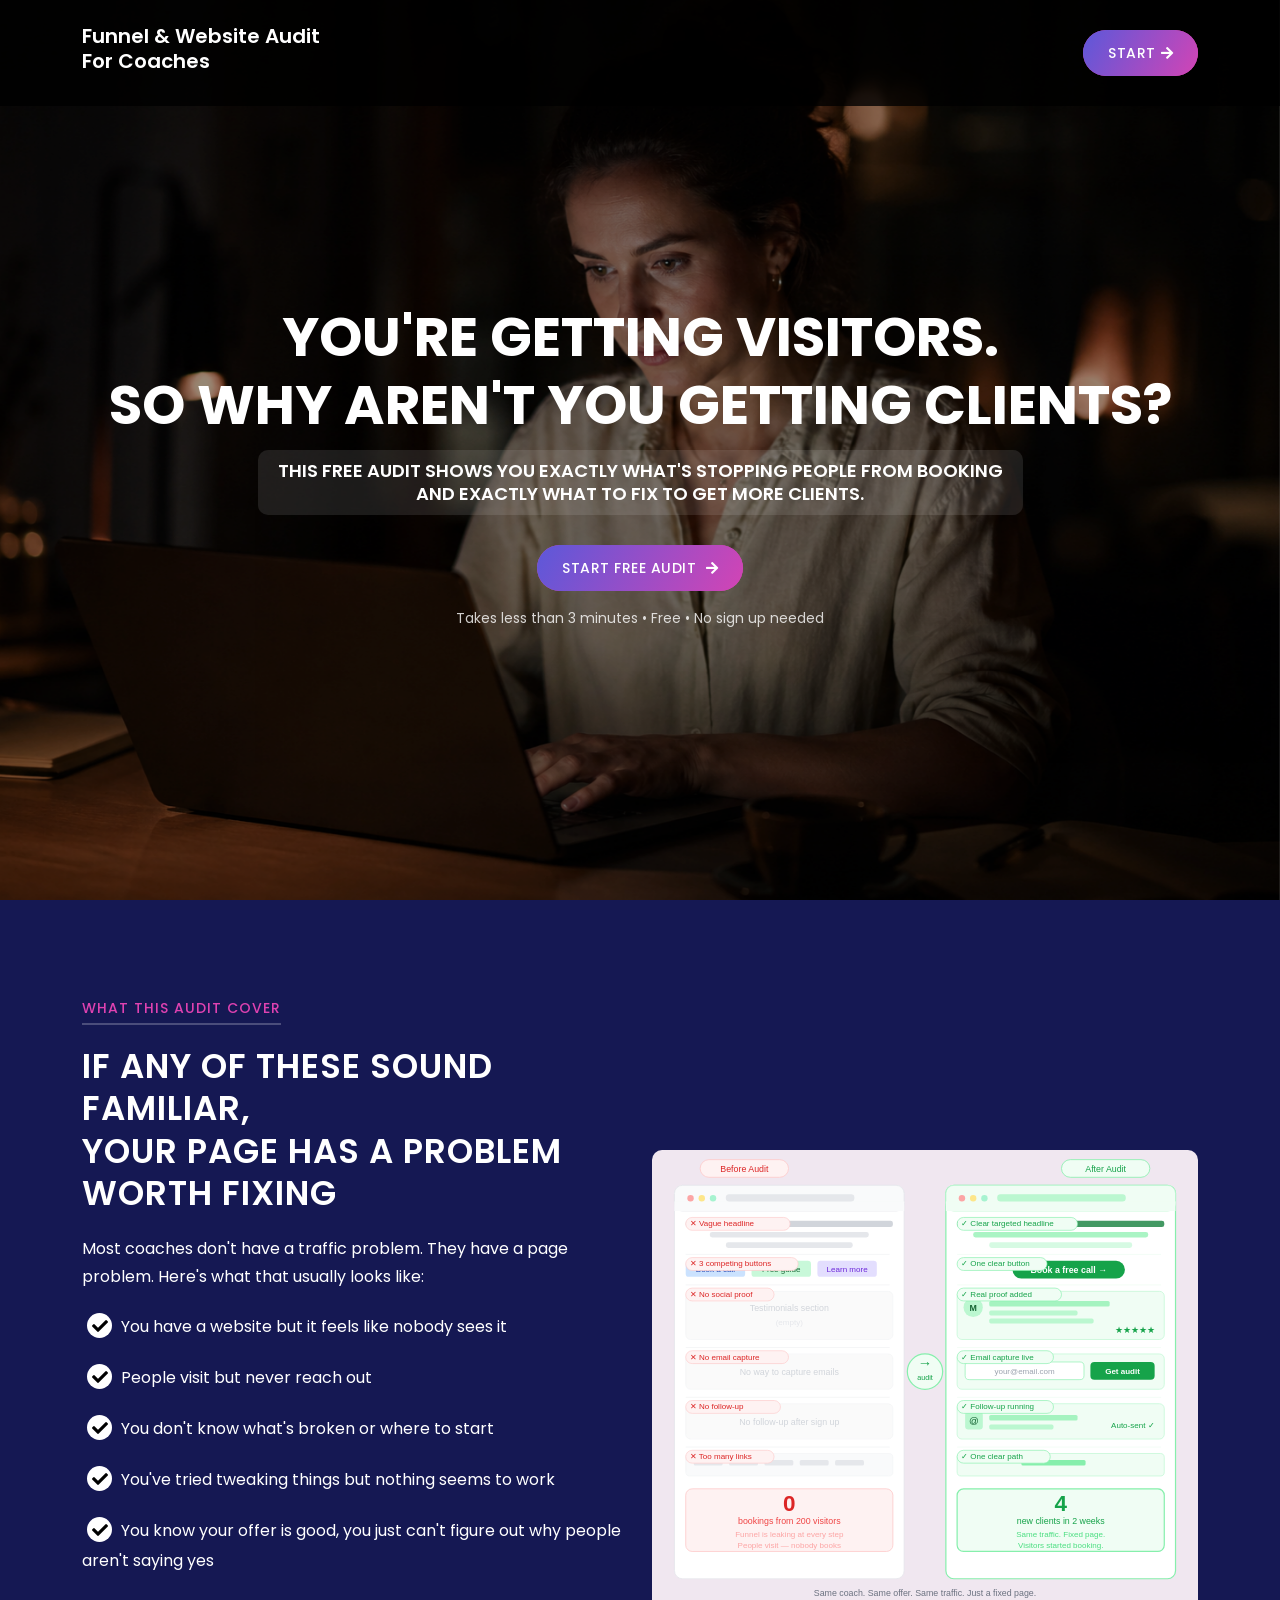
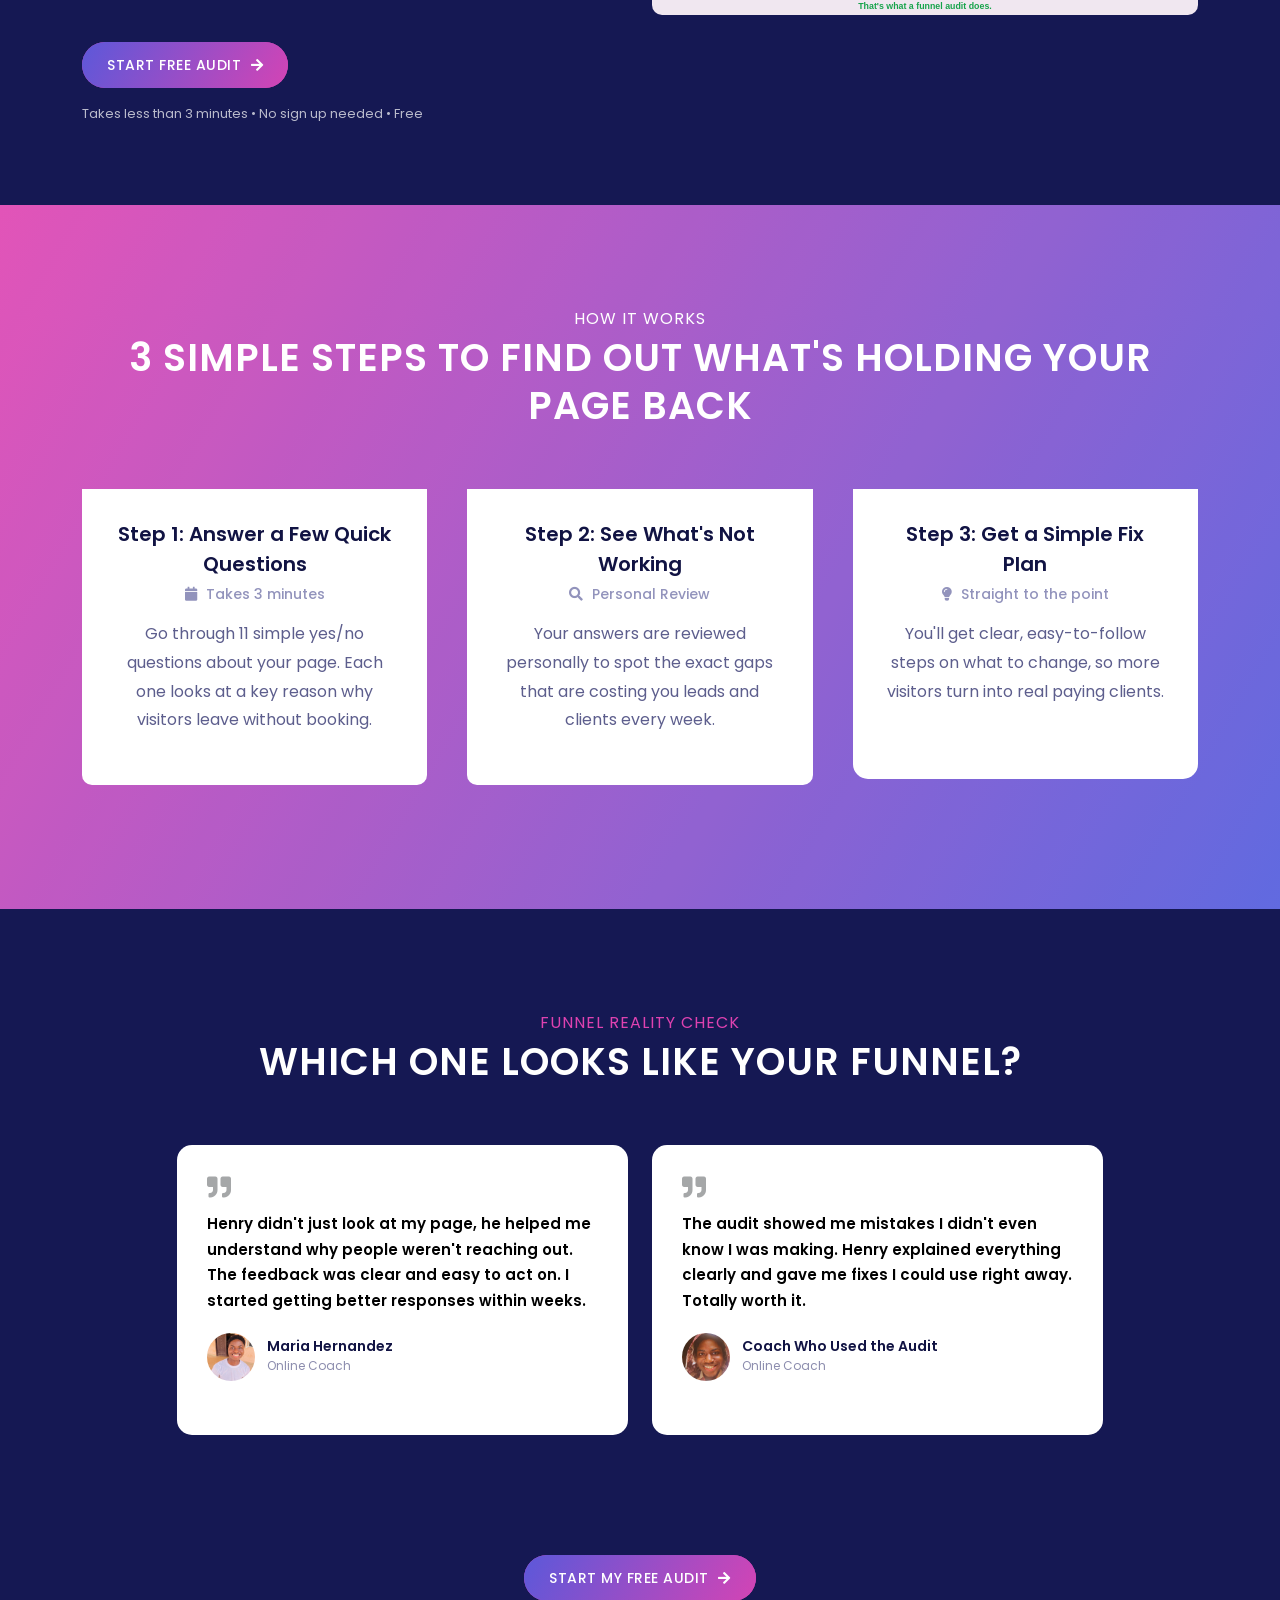
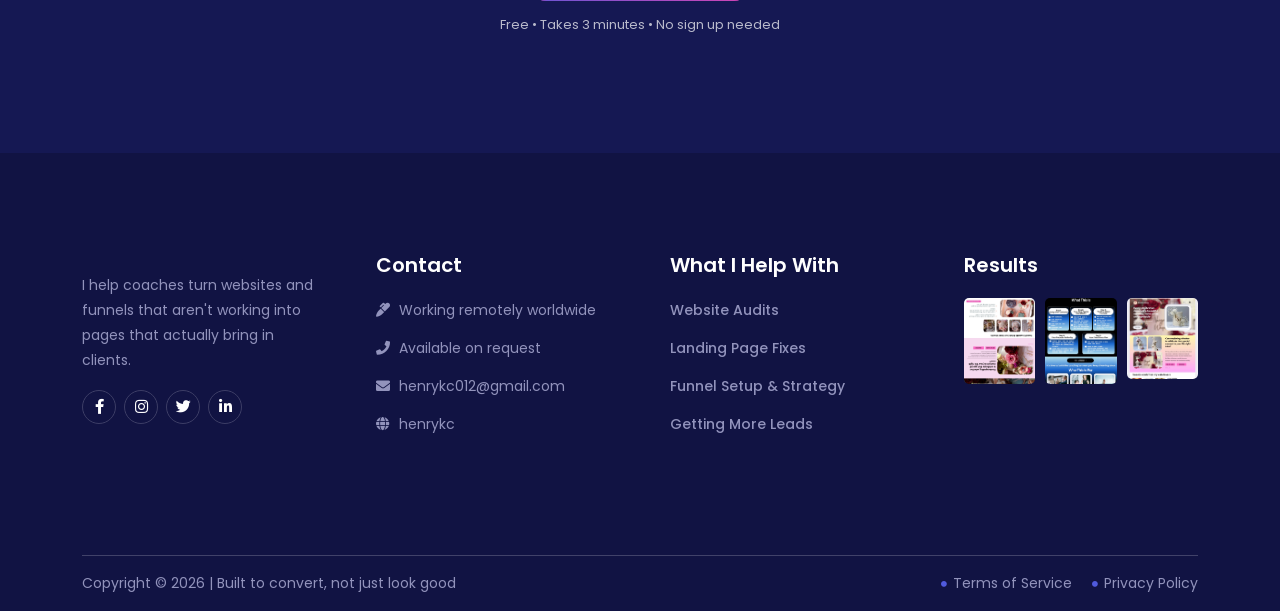
==== index.html @ b92b4133 "first commit" ====
<html>
  <head>
    <script>
      (function (w, i, g) {
        w[g] = w[g] || [];
        if (typeof w[g].push == "function") w[g].push(i);
      })(window, "G-SEKJ4E9T4H", "google_tags_first_party");
    </script>
    <script async="" src="/s9cc/"></script>
    <script>
      window.dataLayer = window.dataLayer || [];
      function gtag() {
        dataLayer.push(arguments);
      }
      gtag("js", new Date());
      gtag("set", "developer_id.dYzg1YT", true);
      gtag("config", "G-SEKJ4E9T4H");
    </script>
    <meta name="robots" content="noindex, nofollow" />
    <link rel="preconnect" href="https://fonts.googleapis.com" />
    <link rel="preconnect" href="https://fonts.gstatic.com" crossorigin="" />
    <link rel="dns-prefetch" href="https://cdnjs.cloudflare.com" />
    <meta charset="UTF-8" />
    <meta name="description" content="" />
    <meta http-equiv="X-UA-Compatible" content="IE=edge" />
    <meta
      name="viewport"
      content="width=device-width, initial-scale=1, shrink-to-fit=no"
    />

    <!-- Title -->
    <title>Funnel & Website Audit For Coaches</title>

    <!-- Favicon -->
    <link rel="icon" href="./img/core-img/favicon.png" />

    <!-- Google Fonts Preconnect -->
    <link rel="preconnect" href="https://fonts.googleapis.com" />
    <link rel="preconnect" href="https://fonts.gstatic.com" crossorigin="" />

    <!-- Stylesheet -->
    <link rel="stylesheet" href="css/fontawesome.in.css" fetchpriority="high" />
    <link rel="stylesheet" href="css/fontawesome-free/css/all.css" />
    <link rel="stylesheet" href="css/animate.css" fetchpriority="high" />
    <link rel="stylesheet" href="css/material-design-iconic-font.min.css" />
    <link rel="stylesheet" href="css/aos.css" />
    <link rel="stylesheet" href="css/swiper-bundle.min.css" />
    <link rel="stylesheet" href="css/glightbox.min.css" />
    <link rel="stylesheet" href="css/style.css" />
    <style>
      .w-circle {
        background: white;
        height: 25px;
        width: 25px;
        border-radius: 50%;
        color: black;
        margin: 5px;
        padding: 5px;
      }
    </style>

    <!-- Google tag (gtag.js) -->
    <script
      async
      src="https://www.googletagmanager.com/gtag/js?id=G-E5BC618PTQ"
    ></script>
    <script>
      window.dataLayer = window.dataLayer || [];
      function gtag() {
        dataLayer.push(arguments);
      }
      gtag("js", new Date());

      gtag("config", "G-E5BC618PTQ");
    </script>

    <style type="text/css" id="__via_marker__"></style>
  </head>

  <body
    data-aos-easing="ease-in-out"
    data-aos-duration="800"
    data-aos-delay="0"
  >
    <!-- Preloader -->
    <div
      id="preloader"
      style="transition: opacity 1s ease 0s; opacity: 0; display: none"
    >
      <div class="loader"></div>
    </div>
    <!-- /Preloader -->
    <!-- Header Area Start -->
    <header class="header-area">
      <nav class="navbar navbar-expand-lg">
        <div
          class="container d-flex justify-content-between"
          style="align-items: center"
        >
          <a class="" href="index.html">
            <h3 style="color: white; font-size: 20px">
              Funnel & Website Audit<br />
              For Coaches
            </h3>
          </a>
          <a href="audit.html" class="btn confer-btn" style="margin: 0">
            Start<i class="fas fa-arrow-right"></i
          ></a>
        </div>
      </nav>
    </header>
    <!-- Header Area End -->

    <!-- Welcome Area Start -->
    <section class="welcome-area">
      <div
        class="single-welcome-slide bg-img bg-overlay jarallax"
        style="background-image: url(images/new.png)"
      >
        <div class="container h-100">
          <div class="row h-100 align-items-center">
            <div class="col-12">
              <div class="welcome-text text-center">
                <h2 data-animation="fadeInUp" data-delay="300ms">
                  You're Getting Visitors.<br />So Why Aren't You Getting
                  Clients?
                </h2>

                <h6 data-animation="fadeInUp" data-delay="500ms">
                  This free audit shows you exactly what's stopping people from
                  booking
                  <br />
                  and exactly what to fix to get more clients.
                </h6>

                <div
                  class="hero-btn-group"
                  data-animation="fadeInUp"
                  data-delay="700ms"
                >
                  <a href="audit.html" class="btn confer-btn">
                    Start Free Audit <i class="fas fa-arrow-right"></i>
                  </a>
                </div>

                <p
                  style="
                    margin-top: 15px;
                    font-size: 14px;
                    opacity: 0.8;
                    color: white;
                  "
                >
                  Takes less than 3 minutes • Free • No sign up needed
                </p>
              </div>
            </div>
          </div>
        </div>
      </div>
    </section>
    <!-- Welcome Area End -->

    <!-- About Us And Countdown Area Start -->
    <section class="about-us-countdown-area section-padding-100-0" id="about">
      <div class="container">
        <div class="row align-items-center">
          <!-- About Content -->
          <div class="col-12 col-md-6 col-lg-6">
            <div class="about-content-text mb-80">
              <h6 data-aos="fade-up" data-aos-delay="300" class="aos-init">
                What This Audit Cover
              </h6>
              <h3 data-aos="fade-up" data-aos-delay="300" class="aos-init">
                If Any of These Sound Familiar,<br />Your Page Has a Problem
                Worth Fixing
              </h3>
              <p data-aos="fade-up" data-aos-delay="300" class="aos-init">
                Most coaches don't have a traffic problem. They have a page
                problem. Here's what that usually looks like:
              </p>

              <div class="ticket-pricing-table-details">
                <p>
                  <i class="fas fa-check w-circle"></i> You have a website but
                  it feels like nobody sees it
                </p>
                <p>
                  <i class="fas fa-check w-circle"></i> People visit but never
                  reach out
                </p>
                <p>
                  <i class="fas fa-check w-circle"></i> You don't know what's
                  broken or where to start
                </p>
                <p>
                  <i class="fas fa-check w-circle"></i> You've tried tweaking
                  things but nothing seems to work
                </p>
                <p>
                  <i class="fas fa-check w-circle"></i> You know your offer is
                  good, you just can't figure out why people aren't saying yes
                </p>
              </div>
              <a
                href="audit.html"
                class="btn confer-btn mt-50 aos-init"
                data-aos="fade-up"
                data-aos-delay="300"
                >Start Free Audit <i class="fas fa-arrow-right"></i
              ></a>

              <p style="margin-top: 14px; font-size: 13px; opacity: 0.7">
                Takes less than 3 minutes &bull; No sign up needed &bull; Free
              </p>
            </div>
          </div>

          <div class="col-12 col-md-6 col-lg-6">
            <div
              style="background: rgb(240, 231, 240)"
              class="single-speaker-area b-gradient-overlay-2 aos-init"
              data-aos="fade-up"
              data-aos-delay="300"
            >
              <div class="col-12" data-aos="fade-up" data-aos-delay="400">
                <svg
                  width="100%"
                  viewBox="0 0 680 580"
                  role="img"
                  fill="none"
                  xmlns="http://www.w3.org/2000/svg"
                >
                  <title>Before vs after funnel audit results</title>
                  <desc>
                    Two clean coach website mockups side by side. Left shows a
                    broken funnel before the audit. Right shows a
                    high-converting page after the audit with green success
                    indicators.
                  </desc>
                  <defs>
                    <marker
                      id="arr"
                      viewBox="0 0 10 10"
                      refX="8"
                      refY="5"
                      markerWidth="6"
                      markerHeight="6"
                      orient="auto-start-reverse"
                    >
                      <path
                        d="M2 1L8 5L2 9"
                        fill="none"
                        stroke="context-stroke"
                        stroke-width="1.5"
                        stroke-linecap="round"
                        stroke-linejoin="round"
                      />
                    </marker>
                  </defs>
                  <!-- LABELS TOP -->
                  <rect
                    x="60"
                    y="12"
                    width="110"
                    height="22"
                    rx="11"
                    fill="#fef2f2"
                    stroke="#fecaca"
                    stroke-width="1"
                  />
                  <text
                    x="115"
                    y="27"
                    text-anchor="middle"
                    font-size="11"
                    font-weight="500"
                    font-family="sans-serif"
                    fill="#dc2626"
                  >
                    Before Audit
                  </text>
                  <rect
                    x="510"
                    y="12"
                    width="110"
                    height="22"
                    rx="11"
                    fill="#f0fdf4"
                    stroke="#86efac"
                    stroke-width="1"
                  />
                  <text
                    x="565"
                    y="27"
                    text-anchor="middle"
                    font-size="11"
                    font-weight="500"
                    font-family="sans-serif"
                    fill="#16a34a"
                  >
                    After Audit
                  </text>
                  <!-- LEFT CARD -->
                  <rect
                    x="28"
                    y="44"
                    width="286"
                    height="490"
                    rx="10"
                    fill="#ffffff"
                    stroke="#e5e7eb"
                    stroke-width="1"
                  />
                  <rect
                    x="28"
                    y="44"
                    width="286"
                    height="32"
                    rx="10"
                    fill="#f9fafb"
                    stroke="#e5e7eb"
                    stroke-width="1"
                  />
                  <rect x="28" y="64" width="286" height="12" fill="#f9fafb" />
                  <circle cx="48" cy="60" r="4" fill="#fca5a5" />
                  <circle cx="62" cy="60" r="4" fill="#fde68a" />
                  <circle cx="76" cy="60" r="4" fill="#a7f3d0" />
                  <rect
                    x="92"
                    y="55"
                    width="160"
                    height="9"
                    rx="4"
                    fill="#e5e7eb"
                  />
                  <!-- problem 1: vague headline -->
                  <rect
                    x="42"
                    y="88"
                    width="258"
                    height="8"
                    rx="3"
                    fill="#d1d5db"
                  />
                  <rect
                    x="72"
                    y="102"
                    width="198"
                    height="7"
                    rx="3"
                    fill="#e5e7eb"
                  />
                  <rect
                    x="92"
                    y="115"
                    width="158"
                    height="7"
                    rx="3"
                    fill="#e5e7eb"
                  />
                  <rect
                    x="42"
                    y="84"
                    width="130"
                    height="16"
                    rx="8"
                    fill="#fef2f2"
                    stroke="#fecaca"
                    stroke-width="0.8"
                  />
                  <text
                    x="47"
                    y="95"
                    font-size="10"
                    font-family="sans-serif"
                    fill="#dc2626"
                  >
                    &#10005; Vague headline
                  </text>
                  <line
                    x1="42"
                    y1="130"
                    x2="296"
                    y2="130"
                    stroke="#f3f4f6"
                    stroke-width="1"
                  />
                  <!-- problem 2: 3 CTAs -->
                  <rect
                    x="42"
                    y="138"
                    width="74"
                    height="20"
                    rx="4"
                    fill="#bfdbfe"
                    opacity="0.8"
                  />
                  <rect
                    x="124"
                    y="138"
                    width="74"
                    height="20"
                    rx="4"
                    fill="#bbf7d0"
                    opacity="0.8"
                  />
                  <rect
                    x="206"
                    y="138"
                    width="74"
                    height="20"
                    rx="4"
                    fill="#ddd6fe"
                    opacity="0.8"
                  />
                  <text
                    x="79"
                    y="152"
                    text-anchor="middle"
                    font-size="10"
                    font-family="sans-serif"
                    fill="#1e40af"
                  >
                    Book a call
                  </text>
                  <text
                    x="161"
                    y="152"
                    text-anchor="middle"
                    font-size="10"
                    font-family="sans-serif"
                    fill="#166534"
                  >
                    Free guide
                  </text>
                  <text
                    x="243"
                    y="152"
                    text-anchor="middle"
                    font-size="10"
                    font-family="sans-serif"
                    fill="#6d28d9"
                  >
                    Learn more
                  </text>
                  <rect
                    x="42"
                    y="134"
                    width="140"
                    height="16"
                    rx="8"
                    fill="#fef2f2"
                    stroke="#fecaca"
                    stroke-width="0.8"
                  />
                  <text
                    x="47"
                    y="145"
                    font-size="10"
                    font-family="sans-serif"
                    fill="#dc2626"
                  >
                    &#10005; 3 competing buttons
                  </text>
                  <line
                    x1="42"
                    y1="168"
                    x2="296"
                    y2="168"
                    stroke="#f3f4f6"
                    stroke-width="1"
                  />
                  <!-- problem 3: no proof -->
                  <rect
                    x="42"
                    y="176"
                    width="258"
                    height="60"
                    rx="6"
                    fill="#fafafa"
                    stroke="#f3f4f6"
                    stroke-width="0.8"
                  />
                  <text
                    x="171"
                    y="200"
                    text-anchor="middle"
                    font-size="11"
                    font-family="sans-serif"
                    fill="#d1d5db"
                  >
                    Testimonials section
                  </text>
                  <text
                    x="171"
                    y="218"
                    text-anchor="middle"
                    font-size="10"
                    font-family="sans-serif"
                    fill="#e5e7eb"
                  >
                    (empty)
                  </text>
                  <rect
                    x="42"
                    y="172"
                    width="110"
                    height="16"
                    rx="8"
                    fill="#fef2f2"
                    stroke="#fecaca"
                    stroke-width="0.8"
                  />
                  <text
                    x="47"
                    y="183"
                    font-size="10"
                    font-family="sans-serif"
                    fill="#dc2626"
                  >
                    &#10005; No social proof
                  </text>
                  <line
                    x1="42"
                    y1="246"
                    x2="296"
                    y2="246"
                    stroke="#f3f4f6"
                    stroke-width="1"
                  />
                  <!-- problem 4: no email -->
                  <rect
                    x="42"
                    y="254"
                    width="258"
                    height="44"
                    rx="6"
                    fill="#fafafa"
                    stroke="#f3f4f6"
                    stroke-width="0.8"
                  />
                  <text
                    x="171"
                    y="280"
                    text-anchor="middle"
                    font-size="11"
                    font-family="sans-serif"
                    fill="#d1d5db"
                  >
                    No way to capture emails
                  </text>
                  <rect
                    x="42"
                    y="250"
                    width="128"
                    height="16"
                    rx="8"
                    fill="#fef2f2"
                    stroke="#fecaca"
                    stroke-width="0.8"
                  />
                  <text
                    x="47"
                    y="261"
                    font-size="10"
                    font-family="sans-serif"
                    fill="#dc2626"
                  >
                    &#10005; No email capture
                  </text>
                  <line
                    x1="42"
                    y1="308"
                    x2="296"
                    y2="308"
                    stroke="#f3f4f6"
                    stroke-width="1"
                  />
                  <!-- problem 5: no follow-up -->
                  <rect
                    x="42"
                    y="316"
                    width="258"
                    height="44"
                    rx="6"
                    fill="#fafafa"
                    stroke="#f3f4f6"
                    stroke-width="0.8"
                  />
                  <text
                    x="171"
                    y="342"
                    text-anchor="middle"
                    font-size="11"
                    font-family="sans-serif"
                    fill="#d1d5db"
                  >
                    No follow-up after sign up
                  </text>
                  <rect
                    x="42"
                    y="312"
                    width="118"
                    height="16"
                    rx="8"
                    fill="#fef2f2"
                    stroke="#fecaca"
                    stroke-width="0.8"
                  />
                  <text
                    x="47"
                    y="323"
                    font-size="10"
                    font-family="sans-serif"
                    fill="#dc2626"
                  >
                    &#10005; No follow-up
                  </text>
                  <line
                    x1="42"
                    y1="370"
                    x2="296"
                    y2="370"
                    stroke="#f3f4f6"
                    stroke-width="1"
                  />
                  <!-- problem 6: distractions -->
                  <rect
                    x="42"
                    y="378"
                    width="258"
                    height="28"
                    rx="5"
                    fill="#f9fafb"
                    stroke="#f3f4f6"
                    stroke-width="0.8"
                  />
                  <rect
                    x="52"
                    y="386"
                    width="36"
                    height="7"
                    rx="2"
                    fill="#e5e7eb"
                  />
                  <rect
                    x="96"
                    y="386"
                    width="36"
                    height="7"
                    rx="2"
                    fill="#e5e7eb"
                  />
                  <rect
                    x="140"
                    y="386"
                    width="36"
                    height="7"
                    rx="2"
                    fill="#e5e7eb"
                  />
                  <rect
                    x="184"
                    y="386"
                    width="36"
                    height="7"
                    rx="2"
                    fill="#e5e7eb"
                  />
                  <rect
                    x="228"
                    y="386"
                    width="36"
                    height="7"
                    rx="2"
                    fill="#e5e7eb"
                  />
                  <rect
                    x="42"
                    y="374"
                    width="110"
                    height="16"
                    rx="8"
                    fill="#fef2f2"
                    stroke="#fecaca"
                    stroke-width="0.8"
                  />
                  <text
                    x="47"
                    y="385"
                    font-size="10"
                    font-family="sans-serif"
                    fill="#dc2626"
                  >
                    &#10005; Too many links
                  </text>
                  <!-- result stat left -->
                  <rect
                    x="42"
                    y="422"
                    width="258"
                    height="78"
                    rx="8"
                    fill="#fef2f2"
                    stroke="#fecaca"
                    stroke-width="1"
                  />
                  <text
                    x="171"
                    y="450"
                    text-anchor="middle"
                    font-size="28"
                    font-weight="700"
                    font-family="sans-serif"
                    fill="#dc2626"
                  >
                    0
                  </text>
                  <text
                    x="171"
                    y="466"
                    text-anchor="middle"
                    font-size="11"
                    font-family="sans-serif"
                    fill="#ef4444"
                  >
                    bookings from 200 visitors
                  </text>
                  <text
                    x="171"
                    y="482"
                    text-anchor="middle"
                    font-size="10"
                    font-family="sans-serif"
                    fill="#fca5a5"
                  >
                    Funnel is leaking at every step
                  </text>
                  <text
                    x="171"
                    y="496"
                    text-anchor="middle"
                    font-size="10"
                    font-family="sans-serif"
                    fill="#fca5a5"
                  >
                    People visit — nobody books
                  </text>
                  <!-- ARROW MIDDLE -->
                  <rect
                    x="318"
                    y="254"
                    width="44"
                    height="44"
                    rx="22"
                    fill="#f0fdf4"
                    stroke="#86efac"
                    stroke-width="1.5"
                  />
                  <text
                    x="340"
                    y="272"
                    text-anchor="middle"
                    font-size="18"
                    font-family="sans-serif"
                    fill="#16a34a"
                  >
                    &#8594;
                  </text>
                  <text
                    x="340"
                    y="287"
                    text-anchor="middle"
                    font-size="9"
                    font-family="sans-serif"
                    fill="#16a34a"
                  >
                    audit
                  </text>
                  <!-- RIGHT CARD -->
                  <rect
                    x="366"
                    y="44"
                    width="286"
                    height="490"
                    rx="10"
                    fill="#ffffff"
                    stroke="#86efac"
                    stroke-width="1.5"
                  />
                  <rect
                    x="366"
                    y="44"
                    width="286"
                    height="32"
                    rx="10"
                    fill="#f0fdf4"
                    stroke="#bbf7d0"
                    stroke-width="1"
                  />
                  <rect x="366" y="64" width="286" height="12" fill="#f0fdf4" />
                  <circle cx="386" cy="60" r="4" fill="#fca5a5" />
                  <circle cx="400" cy="60" r="4" fill="#fde68a" />
                  <circle cx="414" cy="60" r="4" fill="#a7f3d0" />
                  <rect
                    x="430"
                    y="55"
                    width="160"
                    height="9"
                    rx="4"
                    fill="#bbf7d0"
                  />
                  <!-- fix 1: clear headline -->
                  <rect
                    x="380"
                    y="88"
                    width="258"
                    height="8"
                    rx="3"
                    fill="#15803d"
                    opacity="0.8"
                  />
                  <rect
                    x="400"
                    y="102"
                    width="218"
                    height="7"
                    rx="3"
                    fill="#86efac"
                    opacity="0.7"
                  />
                  <rect
                    x="420"
                    y="115"
                    width="178"
                    height="7"
                    rx="3"
                    fill="#bbf7d0"
                    opacity="0.6"
                  />
                  <rect
                    x="380"
                    y="84"
                    width="150"
                    height="16"
                    rx="8"
                    fill="#f0fdf4"
                    stroke="#86efac"
                    stroke-width="0.8"
                  />
                  <text
                    x="385"
                    y="95"
                    font-size="10"
                    font-family="sans-serif"
                    fill="#16a34a"
                  >
                    &#10003; Clear targeted headline
                  </text>
                  <line
                    x1="380"
                    y1="130"
                    x2="634"
                    y2="130"
                    stroke="#f0fdf4"
                    stroke-width="1"
                  />
                  <!-- fix 2: one CTA -->
                  <rect
                    x="449"
                    y="138"
                    width="140"
                    height="22"
                    rx="11"
                    fill="#16a34a"
                  />
                  <text
                    x="519"
                    y="153"
                    text-anchor="middle"
                    font-size="11"
                    font-weight="600"
                    font-family="sans-serif"
                    fill="#ffffff"
                  >
                    Book a free call &#8594;
                  </text>
                  <rect
                    x="380"
                    y="134"
                    width="112"
                    height="16"
                    rx="8"
                    fill="#f0fdf4"
                    stroke="#86efac"
                    stroke-width="0.8"
                  />
                  <text
                    x="385"
                    y="145"
                    font-size="10"
                    font-family="sans-serif"
                    fill="#16a34a"
                  >
                    &#10003; One clear button
                  </text>
                  <line
                    x1="380"
                    y1="168"
                    x2="634"
                    y2="168"
                    stroke="#f0fdf4"
                    stroke-width="1"
                  />
                  <!-- fix 3: testimonials -->
                  <rect
                    x="380"
                    y="176"
                    width="258"
                    height="60"
                    rx="6"
                    fill="#f0fdf4"
                    stroke="#bbf7d0"
                    stroke-width="0.8"
                  />
                  <circle cx="400" cy="196" r="12" fill="#bbf7d0" />
                  <text
                    x="400"
                    y="200"
                    text-anchor="middle"
                    font-size="11"
                    font-weight="600"
                    font-family="sans-serif"
                    fill="#166534"
                  >
                    M
                  </text>
                  <rect
                    x="420"
                    y="188"
                    width="150"
                    height="7"
                    rx="2"
                    fill="#86efac"
                    opacity="0.7"
                  />
                  <rect
                    x="420"
                    y="200"
                    width="110"
                    height="6"
                    rx="2"
                    fill="#bbf7d0"
                  />
                  <rect
                    x="420"
                    y="210"
                    width="130"
                    height="6"
                    rx="2"
                    fill="#bbf7d0"
                  />
                  <text
                    x="626"
                    y="228"
                    text-anchor="end"
                    font-size="11"
                    font-family="sans-serif"
                    fill="#16a34a"
                  >
                    &#9733;&#9733;&#9733;&#9733;&#9733;
                  </text>
                  <rect
                    x="380"
                    y="172"
                    width="130"
                    height="16"
                    rx="8"
                    fill="#f0fdf4"
                    stroke="#86efac"
                    stroke-width="0.8"
                  />
                  <text
                    x="385"
                    y="183"
                    font-size="10"
                    font-family="sans-serif"
                    fill="#16a34a"
                  >
                    &#10003; Real proof added
                  </text>
                  <line
                    x1="380"
                    y1="246"
                    x2="634"
                    y2="246"
                    stroke="#f0fdf4"
                    stroke-width="1"
                  />
                  <!-- fix 4: email capture -->
                  <rect
                    x="380"
                    y="254"
                    width="258"
                    height="44"
                    rx="6"
                    fill="#f0fdf4"
                    stroke="#bbf7d0"
                    stroke-width="0.8"
                  />
                  <rect
                    x="390"
                    y="264"
                    width="148"
                    height="22"
                    rx="5"
                    fill="#ffffff"
                    stroke="#86efac"
                    stroke-width="0.8"
                  />
                  <text
                    x="464"
                    y="279"
                    text-anchor="middle"
                    font-size="10"
                    font-family="sans-serif"
                    fill="#9ca3af"
                  >
                    your@email.com
                  </text>
                  <rect
                    x="546"
                    y="264"
                    width="80"
                    height="22"
                    rx="5"
                    fill="#16a34a"
                  />
                  <text
                    x="586"
                    y="279"
                    text-anchor="middle"
                    font-size="10"
                    font-weight="600"
                    font-family="sans-serif"
                    fill="#ffffff"
                  >
                    Get audit
                  </text>
                  <rect
                    x="380"
                    y="250"
                    width="120"
                    height="16"
                    rx="8"
                    fill="#f0fdf4"
                    stroke="#86efac"
                    stroke-width="0.8"
                  />
                  <text
                    x="385"
                    y="261"
                    font-size="10"
                    font-family="sans-serif"
                    fill="#16a34a"
                  >
                    &#10003; Email capture live
                  </text>
                  <line
                    x1="380"
                    y1="308"
                    x2="634"
                    y2="308"
                    stroke="#f0fdf4"
                    stroke-width="1"
                  />
                  <!-- fix 5: follow-up -->
                  <rect
                    x="380"
                    y="316"
                    width="258"
                    height="44"
                    rx="6"
                    fill="#f0fdf4"
                    stroke="#bbf7d0"
                    stroke-width="0.8"
                  />
                  <rect
                    x="390"
                    y="326"
                    width="22"
                    height="22"
                    rx="4"
                    fill="#bbf7d0"
                  />
                  <text
                    x="401"
                    y="341"
                    text-anchor="middle"
                    font-size="12"
                    font-family="sans-serif"
                    fill="#166534"
                  >
                    @
                  </text>
                  <rect
                    x="420"
                    y="330"
                    width="110"
                    height="7"
                    rx="2"
                    fill="#86efac"
                    opacity="0.7"
                  />
                  <rect
                    x="420"
                    y="342"
                    width="80"
                    height="6"
                    rx="2"
                    fill="#bbf7d0"
                  />
                  <text
                    x="626"
                    y="346"
                    text-anchor="end"
                    font-size="10"
                    font-family="sans-serif"
                    fill="#16a34a"
                  >
                    Auto-sent &#10003;
                  </text>
                  <rect
                    x="380"
                    y="312"
                    width="120"
                    height="16"
                    rx="8"
                    fill="#f0fdf4"
                    stroke="#86efac"
                    stroke-width="0.8"
                  />
                  <text
                    x="385"
                    y="323"
                    font-size="10"
                    font-family="sans-serif"
                    fill="#16a34a"
                  >
                    &#10003; Follow-up running
                  </text>
                  <line
                    x1="380"
                    y1="370"
                    x2="634"
                    y2="370"
                    stroke="#f0fdf4"
                    stroke-width="1"
                  />
                  <!-- fix 6: focused nav -->
                  <rect
                    x="380"
                    y="378"
                    width="258"
                    height="28"
                    rx="5"
                    fill="#f0fdf4"
                    stroke="#bbf7d0"
                    stroke-width="0.8"
                  />
                  <rect
                    x="460"
                    y="386"
                    width="80"
                    height="7"
                    rx="2"
                    fill="#86efac"
                  />
                  <rect
                    x="380"
                    y="374"
                    width="116"
                    height="16"
                    rx="8"
                    fill="#f0fdf4"
                    stroke="#86efac"
                    stroke-width="0.8"
                  />
                  <text
                    x="385"
                    y="385"
                    font-size="10"
                    font-family="sans-serif"
                    fill="#16a34a"
                  >
                    &#10003; One clear path
                  </text>
                  <!-- result stat right -->
                  <rect
                    x="380"
                    y="422"
                    width="258"
                    height="78"
                    rx="8"
                    fill="#f0fdf4"
                    stroke="#86efac"
                    stroke-width="1.5"
                  />
                  <text
                    x="509"
                    y="450"
                    text-anchor="middle"
                    font-size="28"
                    font-weight="700"
                    font-family="sans-serif"
                    fill="#16a34a"
                  >
                    4
                  </text>
                  <text
                    x="509"
                    y="466"
                    text-anchor="middle"
                    font-size="11"
                    font-family="sans-serif"
                    fill="#16a34a"
                  >
                    new clients in 2 weeks
                  </text>
                  <text
                    x="509"
                    y="482"
                    text-anchor="middle"
                    font-size="10"
                    font-family="sans-serif"
                    fill="#4ade80"
                  >
                    Same traffic. Fixed page.
                  </text>
                  <text
                    x="509"
                    y="496"
                    text-anchor="middle"
                    font-size="10"
                    font-family="sans-serif"
                    fill="#4ade80"
                  >
                    Visitors started booking.
                  </text>
                  <!-- BOTTOM LABEL -->
                  <text
                    x="340"
                    y="556"
                    text-anchor="middle"
                    font-size="11"
                    font-family="sans-serif"
                    fill="#6b7280"
                  >
                    Same coach. Same offer. Same traffic. Just a fixed page.
                  </text>
                  <text
                    x="340"
                    y="572"
                    text-anchor="middle"
                    font-size="11"
                    font-weight="600"
                    font-family="sans-serif"
                    fill="#16a34a"
                  >
                    That's what a funnel audit does.
                  </text>
                </svg>
              </div>
            </div>
          </div>
        </div>
      </div>
    </section>
    <!-- About Us And Countdown Area End -->

    <!-- Our Blog Area Start -->
    <section
      class="our-blog-area bg-img bg-gradient-overlay section-padding-100-60"
      style="background-image: url(img/bg-img/17.webp)"
    >
      <div class="container">
        <div class="row">
          <div class="col-12">
            <!-- Heading -->
            <div
              class="section-heading text-center aos-init"
              data-aos="fade-up"
              data-aos-delay="300"
            >
              <p>How It Works</p>
              <h4>3 Simple Steps to Find Out What's Holding Your Page Back</h4>
            </div>
          </div>

          <!-- Single Blog Area -->
          <div class="col-12 col-md-6 col-lg-4">
            <div
              class="single-blog-area aos-init"
              data-aos="fade-up"
              data-aos-delay="300"
            >
              <div class="single-blog-text text-center">
                <a class="blog-title" href="#"
                  >Step 1: Answer a Few Quick Questions</a
                >
                <!-- Post Meta -->
                <div class="post-meta">
                  <a class="post-date" href="#"
                    ><i class="fas fa-calendar"></i> Takes 3 minutes</a
                  >
                </div>
                <p>
                  Go through 11 simple yes/no questions about your page. Each
                  one looks at a key reason why visitors leave without booking.
                </p>
              </div>
            </div>
          </div>

          <!-- Single Blog Area -->
          <div class="col-12 col-md-6 col-lg-4">
            <div
              class="single-blog-area aos-init"
              data-aos="fade-up"
              data-aos-delay="300"
            >
              <div class="single-blog-text text-center">
                <a class="blog-title" href="#"
                  >Step 2: See What's Not Working</a
                >
                <!-- Post Meta -->
                <div class="post-meta">
                  <a class="post-date" href="#"
                    ><i class="fas fa-search"></i> Personal Review</a
                  >
                </div>
                <p>
                  Your answers are reviewed personally to spot the exact gaps
                  that are costing you leads and clients every week.
                </p>
              </div>
            </div>
          </div>

          <!-- Single Blog Area -->
          <div class="col-12 col-md-6 col-lg-4">
            <div
              class="single-blog-area aos-init"
              data-aos="fade-up"
              data-aos-delay="300"
            >
              <div class="single-blog-text text-center">
                <a class="blog-title" href="#">Step 3: Get a Simple Fix Plan</a>
                <!-- Post Meta -->
                <div class="post-meta">
                  <a class="post-date" href="#"
                    ><i class="fas fa-lightbulb"></i> Straight to the point</a
                  >
                </div>
                <p>
                  You'll get clear, easy-to-follow steps on what to change, so
                  more visitors turn into real paying clients.
                </p>
              </div>
            </div>
          </div>
        </div>
      </div>
    </section>
    <!-- Our Blog Area End -->

    <!-- Our Schedule Area Start -->
    <section class="our-schedule-area section-padding-100">
      <div class="container">
        <div class="row">
          <!-- Heading -->
          <div class="col-12">
            <div
              class="section-heading-2 text-center aos-init"
              data-aos="fade-up"
              data-aos-delay="300"
            >
              <p>Funnel Reality Check</p>
              <h4>Which One Looks Like Your Funnel?</h4>
            </div>
          </div>
        </div>

        <div class="row justify-content-center">
          <div class="col-12 col-md-6 col-lg-5">
            <div
              class="single-blog-area aos-init"
              data-aos="fade-up"
              data-aos-delay="300"
              style="padding: 30px"
            >
              <div class="client-icon" style="margin-bottom: 12px">
                <i
                  class="fas fa-quote-right"
                  style="font-size: 24px; opacity: 0.4"
                ></i>
              </div>
              <p
                class="single-blog-area-p"
                style="font-weight: 600; font-size: 15px; line-height: 1.7"
              >
                Henry didn't just look at my page, he helped me understand why
                people weren't reaching out. The feedback was clear and easy to
                act on. I started getting better responses within weeks.
              </p>
              <div class="d-flex align-items-center mt-20">
                <div class="single-client-thumb" style="margin-right: 12px">
                  <img
                    src="images/henry.jpg"
                    alt=""
                    loading="lazy"
                    style="
                      width: 48px;
                      height: 48px;
                      border-radius: 50%;
                      object-fit: cover;
                    "
                  />
                </div>
                <div>
                  <h6 style="margin: 0; font-size: 14px">Maria Hernandez</h6>
                  <p style="margin: 0; font-size: 12px; opacity: 0.7">
                    Online Coach
                  </p>
                </div>
              </div>
            </div>
          </div>

          <div class="col-12 col-md-6 col-lg-5">
            <div
              class="single-blog-area aos-init"
              data-aos="fade-up"
              data-aos-delay="400"
              style="padding: 30px"
            >
              <div class="client-icon" style="margin-bottom: 12px">
                <i
                  class="fas fa-quote-right"
                  style="font-size: 24px; opacity: 0.4"
                ></i>
              </div>
              <p
                class="single-blog-area-p"
                style="font-weight: 600; font-size: 15px; line-height: 1.7"
              >
                The audit showed me mistakes I didn't even know I was making.
                Henry explained everything clearly and gave me fixes I could use
                right away. Totally worth it.
              </p>
              <div class="d-flex align-items-center mt-20">
                <div class="single-client-thumb" style="margin-right: 12px">
                  <img
                    src="images/henry.jpeg"
                    alt=""
                    loading="lazy"
                    style="
                      width: 48px;
                      height: 48px;
                      border-radius: 50%;
                      object-fit: cover;
                    "
                  />
                </div>
                <div>
                  <h6 style="margin: 0; font-size: 14px">
                    Coach Who Used the Audit
                  </h6>
                  <p style="margin: 0; font-size: 12px; opacity: 0.7">
                    Online Coach
                  </p>
                </div>
              </div>
            </div>
          </div>
        </div>

        <!-- Final CTA -->
        <div class="row">
          <div class="col-12 text-center" style="margin-top: 50px">
            <a
              href="audit.html"
              class="btn confer-btn aos-init"
              data-aos="fade-up"
              data-aos-delay="300"
            >
              Start My Free Audit <i class="fas fa-arrow-right"></i>
            </a>
            <p
              style="
                margin-top: 12px;
                color: white;
                font-size: 13px;
                opacity: 0.7;
              "
            >
              Free &bull; Takes 3 minutes &bull; No sign up needed
            </p>
          </div>
        </div>
      </div>
    </section>
    <!-- Our Schedule Area End -->

    <!-- Footer Area Start -->
    <footer class="footer-area bg-img bg-overlay-2 section-padding-100-0">
      <!-- Main Footer Area -->
      <div class="main-footer-area">
        <div class="container">
          <div class="row">
            <!-- Single Footer Widget Area -->
            <div class="col-12 col-sm-6 col-lg-3">
              <div
                class="single-footer-widget mb-60 aos-init"
                data-aos="fade-up"
                data-aos-delay="300"
              >
                <!-- Footer Logo -->
                <a href="#" class="footer-logo"
                  ><picture
                    ><source
                      srcset="img/core-img/logo.webp"
                      type="image/webp" />
                    <img
                      src="img/core-img/logo.png"
                      alt=""
                      loading="lazy"
                      decoding="async" /></picture
                ></a>
                <p>
                  I help coaches turn websites and funnels that aren't working
                  into pages that actually bring in clients.
                </p>

                <!-- Social Info -->
                <div class="social-info d-flex">
                  <a
                    href="https://www.facebook.com/share/1RUDqwE2Ev/?mibextid=wwXIfr"
                    class="d-flex justify-content-center align-items-center"
                    ><i class="fab fa-facebook-f"></i
                  ></a>
                  <a
                    href="https://www.instagram.com/henrykc__"
                    class="d-flex justify-content-center align-items-center"
                    ><i class="fab fa-instagram"></i
                  ></a>
                  <a
                    href="#"
                    class="d-flex justify-content-center align-items-center"
                    ><i class="fab fa-twitter"></i
                  ></a>
                  <a
                    href="#"
                    class="d-flex justify-content-center align-items-center"
                    ><i class="fab fa-linkedin-in"></i
                  ></a>
                </div>
              </div>
            </div>

            <!-- Single Footer Widget Area -->
            <div class="col-12 col-sm-6 col-lg-3">
              <div
                class="single-footer-widget mb-60 aos-init"
                data-aos="fade-up"
                data-aos-delay="300"
              >
                <!-- Widget Title -->
                <h5 class="widget-title">Contact</h5>

                <!-- Contact Area -->
                <div class="footer-contact-info">
                  <p>
                    <i class="fas fa-marker"></i> Working remotely worldwide
                  </p>
                  <p><i class="fas fa-phone"></i> Available on request</p>
                  <p><i class="fas fa-envelope"></i> henrykc012@gmail.com</p>
                  <p><i class="fas fa-globe"></i> henrykc</p>
                </div>
              </div>
            </div>

            <!-- Single Footer Widget Area -->
            <div class="col-12 col-sm-6 col-lg-3">
              <div
                class="single-footer-widget mb-60 aos-init"
                data-aos="fade-up"
                data-aos-delay="300"
              >
                <!-- Widget Title -->
                <h5 class="widget-title">What I Help With</h5>

                <!-- Footer Nav -->
                <ul class="footer-nav">
                  <li><a href="#">Website Audits</a></li>
                  <li><a href="#">Landing Page Fixes</a></li>
                  <li><a href="#">Funnel Setup & Strategy</a></li>
                  <li><a href="#">Getting More Leads</a></li>
                </ul>
              </div>
            </div>

            <!-- Single Footer Widget Area -->
            <div class="col-12 col-sm-6 col-lg-3">
              <div
                class="single-footer-widget mb-60 aos-init"
                data-aos="fade-up"
                data-aos-delay="300"
              >
                <!-- Widget Title -->
                <h5 class="widget-title">Results</h5>

                <!-- Footer Gallery -->
                <div class="footer-gallery">
                  <div class="row">
                    <div class="col-4">
                      <a
                        href="images/image.jpeg"
                        class="single-gallery-item glightbox"
                        data-gallery="footer-gallery"
                        ><picture
                          ><source
                            srcset="images/image.jpeg"
                            type="image/jpeg" />
                          <img
                            src="images/image.jpeg"
                            alt=""
                            loading="lazy"
                            decoding="async" /></picture
                      ></a>
                    </div>
                    <div class="col-4">
                      <a
                        href="images/image2.jpeg"
                        class="single-gallery-item glightbox"
                        data-gallery="footer-gallery"
                        ><picture
                          ><source
                            srcset="images/image2.jpeg"
                            type="image/jpeg" />
                          <img
                            src="images/image2.jpeg"
                            alt=""
                            loading="lazy"
                            decoding="async" /></picture
                      ></a>
                    </div>
                    <div class="col-4">
                      <a
                        href="images/image3.jpeg"
                        class="single-gallery-item glightbox"
                        data-gallery="footer-gallery"
                        ><picture
                          ><source
                            srcset="images/image3.jpeg"
                            type="image/jpeg" />
                          <img
                            src="images/image3.jpeg"
                            alt=""
                            loading="lazy"
                            decoding="async" /></picture
                      ></a>
                    </div>
                    <div class="col-4">
                      <a
                        href="images/image4.jpeg"
                        class="single-gallery-item glightbox"
                        data-gallery="footer-gallery"
                        ><picture
                          ><source
                            srcset="images/image4.jpeg"
                            type="image/jpeg" />
                          <img
                            src="images/image4.jpeg"
                            alt=""
                            loading="lazy"
                            decoding="async" /></picture
                      ></a>
                    </div>
                    <div class="col-4">
                      <a
                        href="images/image5.jpeg"
                        class="single-gallery-item glightbox"
                        data-gallery="footer-gallery"
                        ><picture
                          ><source
                            srcset="images/image5.jpeg"
                            type="image/jpeg" />
                          <img
                            src="images/image5.jpeg"
                            alt=""
                            loading="lazy"
                            decoding="async" /></picture
                      ></a>
                    </div>
                    <div class="col-4">
                      <a
                        href="images/image6.jpeg"
                        class="single-gallery-item glightbox"
                        data-gallery="footer-gallery"
                        ><picture
                          ><source
                            srcset="images/image6.jpeg"
                            type="image/jpeg" />
                          <img
                            src="images/image6.jpeg"
                            alt=""
                            loading="lazy"
                            decoding="async" /></picture
                      ></a>
                    </div>
                  </div>
                </div>
              </div>
            </div>
          </div>
        </div>
      </div>

      <!-- Copywrite Area -->
      <div class="container">
        <div class="copywrite-content">
          <div class="row">
            <!-- Copywrite Text -->
            <div class="col-12 col-md-6">
              <div class="copywrite-text">
                <p>
                  Copyright ©
                  <script>
                    document.write(new Date().getFullYear());
                  </script>
                  | Built to convert, not just look good
                </p>
              </div>
            </div>
            <!-- Footer Menu -->
            <div class="col-12 col-md-6">
              <div class="footer-menu">
                <ul class="nav">
                  <li>
                    <a href="#"
                      ><i class="fas fa-circle"></i> Terms of Service</a
                    >
                  </li>
                  <li>
                    <a href="#"><i class="fas fa-circle"></i> Privacy Policy</a>
                  </li>
                </ul>
              </div>
            </div>
          </div>
        </div>
      </div>
    </footer>
    <!-- Footer Area End -->

    <!-- **** All JS Files ***** -->
    <script src="js/bootstrap.bundle.min.js"></script>
    <script src="js/swiper-bundle.min.js"></script>
    <script src="js/glightbox.min.js"></script>
    <script src="js/isotope.pkgd.min.js"></script>
    <script src="js/imagesloaded.pkgd.min.js"></script>
    <script src="js/jarallax.min.js"></script>
    <script src="js/jarallax-video.min.js"></script>
    <script src="js/aos.js"></script>
    <script src="js/main.js"></script>

    <!-- Google Analytics 4 Placeholder -->
    <!-- TODO: Add your GA4 measurement ID -->
    <!-- <script async src="https://www.googletagmanager.com/gtag/js?id=G-XXXXXXXXXX"></script>
    <script>
      window.dataLayer = window.dataLayer || [];
      function gtag(){dataLayer.push(arguments);}
      gtag('js', new Date());
      gtag('config', 'G-XXXXXXXXXX');
    </script> -->

    <script
      defer=""
      src="https://static.cloudflareinsights.com/beacon.min.js/vcd15cbe7772f49c399c6a5babf22c1241717689176015"
      integrity="sha512-ZpsOmlRQV6y907TI0dKBHq9Md29nnaEIPlkf84rnaERnq6zvWvPUqr2ft8M1aS28oN72PdrCzSjY4U6VaAw1EQ=="
      data-cf-beacon='{"version":"2024.11.0","token":"cd0b4b3a733644fc843ef0b185f98241","server_timing":{"name":{"cfCacheStatus":true,"cfEdge":true,"cfExtPri":true,"cfL4":true,"cfOrigin":true,"cfSpeedBrain":true},"location_startswith":null}}'
      crossorigin="anonymous"
    ></script>

    <a id="scrollUp" href="#top" style="display: none"
      ><i class="fas fa-angle-up"></i
    ></a>
  </body>
</html>
---- css/material-design-iconic-font.min.css ----
@font-face{font-family:Material-Design-Iconic-Font;src:url(../fonts/Material-Design-Iconic-Font.woff2?v=2.2.0) format('woff2'),url(../fonts/Material-Design-Iconic-Font.woff?v=2.2.0) format('woff'),url(../fonts/Material-Design-Iconic-Font.ttf?v=2.2.0) format('truetype')}.zmdi{display:inline-block;font:normal normal normal 14px/1 'Material-Design-Iconic-Font';font-size:inherit;text-rendering:auto;-webkit-font-smoothing:antialiased;-moz-osx-font-smoothing:grayscale}@keyframes zmdi-spin{0%{-webkit-transform:rotate(0deg);transform:rotate(0deg)}100%{-webkit-transform:rotate(359deg);transform:rotate(359deg)}}@keyframes zmdi-spin-reverse{0%{-webkit-transform:rotate(0deg);transform:rotate(0deg)}100%{-webkit-transform:rotate(-359deg);transform:rotate(-359deg)}}.zmdi-email:before{content:'\f15a'}.zmdi-favorite-outline:before{content:'\f15e'}.zmdi-globe:before{content:'\f173'}.zmdi-label:before{content:'\f187'}.zmdi-mail-reply:before{content:'\f193'}.zmdi-map:before{content:'\f196'}.zmdi-quote:before{content:'\f1b2'}.zmdi-refresh:before{content:'\f1b9'}.zmdi-search:before{content:'\f1c3'}.zmdi-account:before{content:'\f207'}.zmdi-comment-outline:before{content:'\f261'}.zmdi-check:before{content:'\f26b'}.zmdi-circle:before{content:'\f26d'}.zmdi-phone:before{content:'\f2be'}.zmdi-long-arrow-right:before{content:'\f301'}.zmdi-alarm-check:before{content:'\f329'}.zmdi-calendar-check:before{content:'\f32f'}.zmdi-time:before{content:'\f337'}.zmdi-facebook:before{content:'\f343'}.zmdi-instagram:before{content:'\f34f'}.zmdi-share:before{content:'\f35b'}.zmdi-twitter:before{content:'\f360'}.zmdi-linkedin:before{content:'\f3f8'}.zmdi-email:before{content:'\f15a'}.zmdi-favorite-outline:before{content:'\f15e'}.zmdi-globe:before{content:'\f173'}.zmdi-label:before{content:'\f187'}.zmdi-mail-reply:before{content:'\f193'}.zmdi-map:before{content:'\f196'}.zmdi-quote:before{content:'\f1b2'}.zmdi-refresh:before{content:'\f1b9'}.zmdi-search:before{content:'\f1c3'}.zmdi-account:before{content:'\f207'}.zmdi-comment-outline:before{content:'\f261'}.zmdi-check:before{content:'\f26b'}.zmdi-circle:before{content:'\f26d'}.zmdi-phone:before{content:'\f2be'}.zmdi-long-arrow-right:before{content:'\f301'}.zmdi-alarm-check:before{content:'\f329'}.zmdi-calendar-check:before{content:'\f32f'}.zmdi-time:before{content:'\f337'}.zmdi-facebook:before{content:'\f343'}.zmdi-instagram:before{content:'\f34f'}.zmdi-share:before{content:'\f35b'}.zmdi-twitter:before{content:'\f360'}.zmdi-linkedin:before{content:'\f3f8'}
---- css/style.css ----
@import url("https://fonts.googleapis.com/css2?family=Poppins:wght@300;400;500;600;700&display=swap");
:root,
[data-bs-theme="light"] {
  --bs-blue: #0d6efd;
  --bs-indigo: #6610f2;
  --bs-purple: #6f42c1;
  --bs-pink: #d63384;
  --bs-red: #dc3545;
  --bs-orange: #fd7e14;
  --bs-yellow: #ffc107;
  --bs-green: #198754;
  --bs-teal: #20c997;
  --bs-cyan: #0dcaf0;
  --bs-black: #000;
  --bs-white: #fff;
  --bs-gray: #6c757d;
  --bs-gray-dark: #343a40;
  --bs-gray-100: #f8f9fa;
  --bs-gray-200: #e9ecef;
  --bs-gray-300: #dee2e6;
  --bs-gray-400: #ced4da;
  --bs-gray-500: #adb5bd;
  --bs-gray-600: #6c757d;
  --bs-gray-700: #495057;
  --bs-gray-800: #343a40;
  --bs-gray-900: #212529;
  --bs-primary: #0d6efd;
  --bs-secondary: #6c757d;
  --bs-success: #198754;
  --bs-info: #0dcaf0;
  --bs-warning: #ffc107;
  --bs-danger: #dc3545;
  --bs-light: #f8f9fa;
  --bs-dark: #212529;
  --bs-primary-rgb: 13, 110, 253;
  --bs-secondary-rgb: 108, 117, 125;
  --bs-success-rgb: 25, 135, 84;
  --bs-info-rgb: 13, 202, 240;
  --bs-warning-rgb: 255, 193, 7;
  --bs-danger-rgb: 220, 53, 69;
  --bs-light-rgb: 248, 249, 250;
  --bs-dark-rgb: 33, 37, 41;
  --bs-primary-text-emphasis: #052c65;
  --bs-secondary-text-emphasis: #2b2f32;
  --bs-success-text-emphasis: #0a3622;
  --bs-info-text-emphasis: #055160;
  --bs-warning-text-emphasis: #664d03;
  --bs-danger-text-emphasis: #58151c;
  --bs-light-text-emphasis: #495057;
  --bs-dark-text-emphasis: #495057;
  --bs-primary-bg-subtle: #cfe2ff;
  --bs-secondary-bg-subtle: #e2e3e5;
  --bs-success-bg-subtle: #d1e7dd;
  --bs-info-bg-subtle: #cff4fc;
  --bs-warning-bg-subtle: #fff3cd;
  --bs-danger-bg-subtle: #f8d7da;
  --bs-light-bg-subtle: #fcfcfd;
  --bs-dark-bg-subtle: #ced4da;
  --bs-primary-border-subtle: #9ec5fe;
  --bs-secondary-border-subtle: #c4c8cb;
  --bs-success-border-subtle: #a3cfbb;
  --bs-info-border-subtle: #9eeaf9;
  --bs-warning-border-subtle: #ffe69c;
  --bs-danger-border-subtle: #f1aeb5;
  --bs-light-border-subtle: #e9ecef;
  --bs-dark-border-subtle: #adb5bd;
  --bs-white-rgb: 255, 255, 255;
  --bs-black-rgb: 0, 0, 0;
  --bs-font-sans-serif:
    system-ui, -apple-system, "Segoe UI", Roboto, "Helvetica Neue", "Noto Sans",
    "Liberation Sans", Arial, sans-serif, "Apple Color Emoji", "Segoe UI Emoji",
    "Segoe UI Symbol", "Noto Color Emoji";
  --bs-font-monospace:
    SFMono-Regular, Menlo, Monaco, Consolas, "Liberation Mono", "Courier New",
    monospace;
  --bs-gradient: linear-gradient(
    180deg,
    rgba(255, 255, 255, 0.15),
    rgba(255, 255, 255, 0)
  );
  --bs-body-font-family: var(--bs-font-sans-serif);
  --bs-body-font-size: 1rem;
  --bs-body-font-weight: 400;
  --bs-body-line-height: 1.5;
  --bs-body-color: #212529;
  --bs-body-color-rgb: 33, 37, 41;
  --bs-body-bg: #fff;
  --bs-body-bg-rgb: 255, 255, 255;
  --bs-emphasis-color: #000;
  --bs-emphasis-color-rgb: 0, 0, 0;
  --bs-secondary-color: rgba(33, 37, 41, 0.75);
  --bs-secondary-color-rgb: 33, 37, 41;
  --bs-secondary-bg: #e9ecef;
  --bs-secondary-bg-rgb: 233, 236, 239;
  --bs-tertiary-color: rgba(33, 37, 41, 0.5);
  --bs-tertiary-color-rgb: 33, 37, 41;
  --bs-tertiary-bg: #f8f9fa;
  --bs-tertiary-bg-rgb: 248, 249, 250;
  --bs-heading-color: inherit;
  --bs-link-color: #0d6efd;
  --bs-link-color-rgb: 13, 110, 253;
  --bs-link-decoration: underline;
  --bs-link-hover-color: #0a58ca;
  --bs-link-hover-color-rgb: 10, 88, 202;
  --bs-code-color: #d63384;
  --bs-highlight-color: #212529;
  --bs-highlight-bg: #fff3cd;
  --bs-border-width: 1px;
  --bs-border-style: solid;
  --bs-border-color: #dee2e6;
  --bs-border-color-translucent: rgba(0, 0, 0, 0.175);
  --bs-border-radius: 0.375rem;
  --bs-border-radius-sm: 0.25rem;
  --bs-border-radius-lg: 0.5rem;
  --bs-border-radius-xl: 1rem;
  --bs-border-radius-xxl: 2rem;
  --bs-border-radius-2xl: var(--bs-border-radius-xxl);
  --bs-border-radius-pill: 50rem;
  --bs-box-shadow: 0 0.5rem 1rem rgba(0, 0, 0, 0.15);
  --bs-box-shadow-sm: 0 0.125rem 0.25rem rgba(0, 0, 0, 0.075);
  --bs-box-shadow-lg: 0 1rem 3rem rgba(0, 0, 0, 0.175);
  --bs-box-shadow-inset: inset 0 1px 2px rgba(0, 0, 0, 0.075);
  --bs-focus-ring-width: 0.25rem;
  --bs-focus-ring-opacity: 0.25;
  --bs-focus-ring-color: rgba(13, 110, 253, 0.25);
  --bs-form-valid-color: #198754;
  --bs-form-valid-border-color: #198754;
  --bs-form-invalid-color: #dc3545;
  --bs-form-invalid-border-color: #dc3545;
}
[data-bs-theme="dark"] {
  color-scheme: dark;
  --bs-body-color: #dee2e6;
  --bs-body-color-rgb: 222, 226, 230;
  --bs-body-bg: #212529;
  --bs-body-bg-rgb: 33, 37, 41;
  --bs-emphasis-color: #fff;
  --bs-emphasis-color-rgb: 255, 255, 255;
  --bs-secondary-color: rgba(222, 226, 230, 0.75);
  --bs-secondary-color-rgb: 222, 226, 230;
  --bs-secondary-bg: #343a40;
  --bs-secondary-bg-rgb: 52, 58, 64;
  --bs-tertiary-color: rgba(222, 226, 230, 0.5);
  --bs-tertiary-color-rgb: 222, 226, 230;
  --bs-tertiary-bg: #2b3035;
  --bs-tertiary-bg-rgb: 43, 48, 53;
  --bs-primary-text-emphasis: #6ea8fe;
  --bs-secondary-text-emphasis: #a7acb1;
  --bs-success-text-emphasis: #75b798;
  --bs-info-text-emphasis: #6edff6;
  --bs-warning-text-emphasis: #ffda6a;
  --bs-danger-text-emphasis: #ea868f;
  --bs-light-text-emphasis: #f8f9fa;
  --bs-dark-text-emphasis: #dee2e6;
  --bs-primary-bg-subtle: #031633;
  --bs-secondary-bg-subtle: #161719;
  --bs-success-bg-subtle: #051b11;
  --bs-info-bg-subtle: #032830;
  --bs-warning-bg-subtle: #332701;
  --bs-danger-bg-subtle: #2c0b0e;
  --bs-light-bg-subtle: #343a40;
  --bs-dark-bg-subtle: #1a1d20;
  --bs-primary-border-subtle: #084298;
  --bs-secondary-border-subtle: #41464b;
  --bs-success-border-subtle: #0f5132;
  --bs-info-border-subtle: #087990;
  --bs-warning-border-subtle: #997404;
  --bs-danger-border-subtle: #842029;
  --bs-light-border-subtle: #495057;
  --bs-dark-border-subtle: #343a40;
  --bs-heading-color: inherit;
  --bs-link-color: #6ea8fe;
  --bs-link-hover-color: #8bb9fe;
  --bs-link-color-rgb: 110, 168, 254;
  --bs-link-hover-color-rgb: 139, 185, 254;
  --bs-code-color: #e685b5;
  --bs-highlight-color: #dee2e6;
  --bs-highlight-bg: #664d03;
  --bs-border-color: #495057;
  --bs-border-color-translucent: rgba(255, 255, 255, 0.15);
  --bs-form-valid-color: #75b798;
  --bs-form-valid-border-color: #75b798;
  --bs-form-invalid-color: #ea868f;
  --bs-form-invalid-border-color: #ea868f;
}
*,
*::before,
*::after {
  box-sizing: border-box;
}
@media (prefers-reduced-motion: no-preference) {
  :root {
    scroll-behavior: smooth;
  }
}
body {
  margin: 0;
  font-family: var(--bs-body-font-family);
  font-size: var(--bs-body-font-size);
  font-weight: var(--bs-body-font-weight);
  line-height: var(--bs-body-line-height);
  color: var(--bs-body-color);
  text-align: var(--bs-body-text-align);
  background-color: var(--bs-body-bg);
  -webkit-text-size-adjust: 100%;
  -webkit-tap-highlight-color: transparent;
}
hr {
  margin: 1rem 0;
  color: inherit;
  border: 0;
  border-top: var(--bs-border-width) solid;
  opacity: 0.25;
}
h1,
.h1,
h2,
.h2,
h3,
.h3,
h4,
.h4,
h5,
.h5,
h6,
.h6 {
  margin-top: 0;
  margin-bottom: 0.5rem;
  font-weight: 500;
  line-height: 1.2;
  color: var(--bs-heading-color);
}
h1,
.h1 {
  font-size: calc(1.375rem + 1.5vw);
}
@media (min-width: 1200px) {
  h1,
  .h1 {
    font-size: 2.5rem;
  }
}
h2,
.h2 {
  font-size: calc(1.325rem + 0.9vw);
}
@media (min-width: 1200px) {
  h2,
  .h2 {
    font-size: 2rem;
  }
}
h3,
.h3 {
  font-size: calc(1.3rem + 0.6vw);
}
@media (min-width: 1200px) {
  h3,
  .h3 {
    font-size: 1.75rem;
  }
}
h4,
.h4 {
  font-size: calc(1.275rem + 0.3vw);
}
@media (min-width: 1200px) {
  h4,
  .h4 {
    font-size: 1.5rem;
  }
}
h5,
.h5 {
  font-size: 1.25rem;
}
h6,
.h6 {
  font-size: 1rem;
}
p {
  margin-top: 0;
  margin-bottom: 1rem;
}
abbr[title] {
  text-decoration: underline dotted;
  cursor: help;
  text-decoration-skip-ink: none;
}
address {
  margin-bottom: 1rem;
  font-style: normal;
  line-height: inherit;
}
ol,
ul {
  padding-left: 2rem;
}
ol,
ul,
dl {
  margin-top: 0;
  margin-bottom: 1rem;
}
ol ol,
ul ul,
ol ul,
ul ol {
  margin-bottom: 0;
}
dt {
  font-weight: 700;
}
dd {
  margin-bottom: 0.5rem;
  margin-left: 0;
}
blockquote {
  margin: 0 0 1rem;
}
b,
strong {
  font-weight: bolder;
}
small,
.small {
  font-size: 0.875em;
}
mark,
.mark {
  padding: 0.1875em;
  color: var(--bs-highlight-color);
  background-color: var(--bs-highlight-bg);
}
sub,
sup {
  position: relative;
  font-size: 0.75em;
  line-height: 0;
  vertical-align: baseline;
}
sub {
  bottom: -0.25em;
}
sup {
  top: -0.5em;
}
a {
  color: rgba(var(--bs-link-color-rgb), var(--bs-link-opacity, 1));
  text-decoration: underline;
}
a:hover {
  --bs-link-color-rgb: var(--bs-link-hover-color-rgb);
}
a:not([href]):not([class]),
a:not([href]):not([class]):hover {
  color: inherit;
  text-decoration: none;
}
pre,
code,
kbd,
samp {
  font-family: var(--bs-font-monospace);
  font-size: 1em;
}
pre {
  display: block;
  margin-top: 0;
  margin-bottom: 1rem;
  overflow: auto;
  font-size: 0.875em;
}
pre code {
  font-size: inherit;
  color: inherit;
  word-break: normal;
}
code {
  font-size: 0.875em;
  color: var(--bs-code-color);
  word-wrap: break-word;
}
a > code {
  color: inherit;
}
kbd {
  padding: 0.1875rem 0.375rem;
  font-size: 0.875em;
  color: var(--bs-body-bg);
  background-color: var(--bs-body-color);
  border-radius: 0.25rem;
}
kbd kbd {
  padding: 0;
  font-size: 1em;
}
figure {
  margin: 0 0 1rem;
}
img,
svg {
  vertical-align: middle;
}
table {
  caption-side: bottom;
  border-collapse: collapse;
}
caption {
  padding-top: 0.5rem;
  padding-bottom: 0.5rem;
  color: var(--bs-secondary-color);
  text-align: left;
}
th {
  text-align: inherit;
  text-align: -webkit-match-parent;
}
thead,
tbody,
tfoot,
tr,
td,
th {
  border-color: inherit;
  border-style: solid;
  border-width: 0;
}
label {
  display: inline-block;
}
button {
  border-radius: 0;
}
button:focus:not(:focus-visible) {
  outline: 0;
}
input,
button,
select,
optgroup,
textarea {
  margin: 0;
  font-family: inherit;
  font-size: inherit;
  line-height: inherit;
}
button,
select {
  text-transform: none;
}
[role="button"] {
  cursor: pointer;
}
select {
  word-wrap: normal;
}
select:disabled {
  opacity: 1;
}
[list]:not([type="date"]):not([type="datetime-local"]):not([type="month"]):not(
    [type="week"]
  ):not([type="time"])::-webkit-calendar-picker-indicator {
  display: none !important;
}
button,
[type="button"],
[type="reset"],
[type="submit"] {
  -webkit-appearance: button;
}
button:not(:disabled),
[type="button"]:not(:disabled),
[type="reset"]:not(:disabled),
[type="submit"]:not(:disabled) {
  cursor: pointer;
}
::-moz-focus-inner {
  padding: 0;
  border-style: none;
}
textarea {
  resize: vertical;
}
fieldset {
  min-width: 0;
  padding: 0;
  margin: 0;
  border: 0;
}
legend {
  float: left;
  width: 100%;
  padding: 0;
  margin-bottom: 0.5rem;
  line-height: inherit;
  font-size: calc(1.275rem + 0.3vw);
}
@media (min-width: 1200px) {
  legend {
    font-size: 1.5rem;
  }
}
legend + * {
  clear: left;
}
::-webkit-datetime-edit-fields-wrapper,
::-webkit-datetime-edit-text,
::-webkit-datetime-edit-minute,
::-webkit-datetime-edit-hour-field,
::-webkit-datetime-edit-day-field,
::-webkit-datetime-edit-month-field,
::-webkit-datetime-edit-year-field {
  padding: 0;
}
::-webkit-inner-spin-button {
  height: auto;
}
[type="search"] {
  -webkit-appearance: textfield;
  outline-offset: -2px;
}
[type="search"]::-webkit-search-cancel-button {
  cursor: pointer;
  filter: grayscale(1);
}
::-webkit-search-decoration {
  -webkit-appearance: none;
}
::-webkit-color-swatch-wrapper {
  padding: 0;
}
::file-selector-button {
  font: inherit;
  -webkit-appearance: button;
}
output {
  display: inline-block;
}
iframe {
  border: 0;
}
summary {
  display: list-item;
  cursor: pointer;
}
progress {
  vertical-align: baseline;
}
[hidden] {
  display: none !important;
}
.lead {
  font-size: 1.25rem;
  font-weight: 300;
}
.display-1 {
  font-weight: 300;
  line-height: 1.2;
  font-size: calc(1.625rem + 4.5vw);
}
@media (min-width: 1200px) {
  .display-1 {
    font-size: 5rem;
  }
}
.display-2 {
  font-weight: 300;
  line-height: 1.2;
  font-size: calc(1.575rem + 3.9vw);
}
@media (min-width: 1200px) {
  .display-2 {
    font-size: 4.5rem;
  }
}
.display-3 {
  font-weight: 300;
  line-height: 1.2;
  font-size: calc(1.525rem + 3.3vw);
}
@media (min-width: 1200px) {
  .display-3 {
    font-size: 4rem;
  }
}
.display-4 {
  font-weight: 300;
  line-height: 1.2;
  font-size: calc(1.475rem + 2.7vw);
}
@media (min-width: 1200px) {
  .display-4 {
    font-size: 3.5rem;
  }
}
.display-5 {
  font-weight: 300;
  line-height: 1.2;
  font-size: calc(1.425rem + 2.1vw);
}
@media (min-width: 1200px) {
  .display-5 {
    font-size: 3rem;
  }
}
.display-6 {
  font-weight: 300;
  line-height: 1.2;
  font-size: calc(1.375rem + 1.5vw);
}
@media (min-width: 1200px) {
  .display-6 {
    font-size: 2.5rem;
  }
}
.list-unstyled {
  padding-left: 0;
  list-style: none;
}
.list-inline {
  padding-left: 0;
  list-style: none;
}
.list-inline-item {
  display: inline-block;
}
.list-inline-item:not(:last-child) {
  margin-right: 0.5rem;
}
.initialism {
  font-size: 0.875em;
  text-transform: uppercase;
}
.blockquote {
  margin-bottom: 1rem;
  font-size: 1.25rem;
}
.blockquote > :last-child {
  margin-bottom: 0;
}
.blockquote-footer {
  margin-top: -1rem;
  margin-bottom: 1rem;
  font-size: 0.875em;
  color: #6c757d;
}
.blockquote-footer::before {
  content: "\2014\00A0";
}
.container,
.container-fluid,
.container-sm,
.container-md,
.container-lg,
.container-xl,
.container-xxl {
  --bs-gutter-x: 1.5rem;
  --bs-gutter-y: 0;
  width: 100%;
  padding-right: calc(var(--bs-gutter-x) * 0.5);
  padding-left: calc(var(--bs-gutter-x) * 0.5);
  margin-right: auto;
  margin-left: auto;
}
@media (min-width: 576px) {
  .container,
  .container-sm {
    max-width: 540px;
  }
}
@media (min-width: 768px) {
  .container,
  .container-sm,
  .container-md {
    max-width: 720px;
  }
}
@media (min-width: 992px) {
  .container,
  .container-sm,
  .container-md,
  .container-lg {
    max-width: 960px;
  }
}
@media (min-width: 1200px) {
  .container,
  .container-sm,
  .container-md,
  .container-lg,
  .container-xl {
    max-width: 1140px;
  }
}
@media (min-width: 1400px) {
  .container,
  .container-sm,
  .container-md,
  .container-lg,
  .container-xl,
  .container-xxl {
    max-width: 1320px;
  }
}
:root {
  --bs-breakpoint-xs: 0;
  --bs-breakpoint-sm: 576px;
  --bs-breakpoint-md: 768px;
  --bs-breakpoint-lg: 992px;
  --bs-breakpoint-xl: 1200px;
  --bs-breakpoint-xxl: 1400px;
}
.row {
  --bs-gutter-x: 1.5rem;
  --bs-gutter-y: 0;
  display: flex;
  flex-wrap: wrap;
  margin-top: calc(-1 * var(--bs-gutter-y));
  margin-right: calc(-0.5 * var(--bs-gutter-x));
  margin-left: calc(-0.5 * var(--bs-gutter-x));
}
.row > * {
  flex-shrink: 0;
  width: 100%;
  max-width: 100%;
  padding-right: calc(var(--bs-gutter-x) * 0.5);
  padding-left: calc(var(--bs-gutter-x) * 0.5);
  margin-top: var(--bs-gutter-y);
}
.col {
  flex: 1 0 0;
}
.row-cols-auto > * {
  flex: 0 0 auto;
  width: auto;
}
.row-cols-1 > * {
  flex: 0 0 auto;
  width: 100%;
}
.row-cols-2 > * {
  flex: 0 0 auto;
  width: 50%;
}
.row-cols-3 > * {
  flex: 0 0 auto;
  width: 33.33333333%;
}
.row-cols-4 > * {
  flex: 0 0 auto;
  width: 25%;
}
.row-cols-5 > * {
  flex: 0 0 auto;
  width: 20%;
}
.row-cols-6 > * {
  flex: 0 0 auto;
  width: 16.66666667%;
}
.col-auto {
  flex: 0 0 auto;
  width: auto;
}
.col-1 {
  flex: 0 0 auto;
  width: 8.33333333%;
}
.col-2 {
  flex: 0 0 auto;
  width: 16.66666667%;
}
.col-3 {
  flex: 0 0 auto;
  width: 25%;
}
.col-4 {
  flex: 0 0 auto;
  width: 33.33333333%;
}
.col-5 {
  flex: 0 0 auto;
  width: 41.66666667%;
}
.col-6 {
  flex: 0 0 auto;
  width: 50%;
}
.col-7 {
  flex: 0 0 auto;
  width: 58.33333333%;
}
.col-8 {
  flex: 0 0 auto;
  width: 66.66666667%;
}
.col-9 {
  flex: 0 0 auto;
  width: 75%;
}
.col-10 {
  flex: 0 0 auto;
  width: 83.33333333%;
}
.col-11 {
  flex: 0 0 auto;
  width: 91.66666667%;
}
.col-12 {
  flex: 0 0 auto;
  width: 100%;
}
.offset-1 {
  margin-left: 8.33333333%;
}
.offset-2 {
  margin-left: 16.66666667%;
}
.offset-3 {
  margin-left: 25%;
}
.offset-4 {
  margin-left: 33.33333333%;
}
.offset-5 {
  margin-left: 41.66666667%;
}
.offset-6 {
  margin-left: 50%;
}
.offset-7 {
  margin-left: 58.33333333%;
}
.offset-8 {
  margin-left: 66.66666667%;
}
.offset-9 {
  margin-left: 75%;
}
.offset-10 {
  margin-left: 83.33333333%;
}
.offset-11 {
  margin-left: 91.66666667%;
}
.g-0,
.gx-0 {
  --bs-gutter-x: 0;
}
.g-0,
.gy-0 {
  --bs-gutter-y: 0;
}
.g-1,
.gx-1 {
  --bs-gutter-x: 0.25rem;
}
.g-1,
.gy-1 {
  --bs-gutter-y: 0.25rem;
}
.g-2,
.gx-2 {
  --bs-gutter-x: 0.5rem;
}
.g-2,
.gy-2 {
  --bs-gutter-y: 0.5rem;
}
.g-3,
.gx-3 {
  --bs-gutter-x: 1rem;
}
.g-3,
.gy-3 {
  --bs-gutter-y: 1rem;
}
.g-4,
.gx-4 {
  --bs-gutter-x: 1.5rem;
}
.g-4,
.gy-4 {
  --bs-gutter-y: 1.5rem;
}
.g-5,
.gx-5 {
  --bs-gutter-x: 3rem;
}
.g-5,
.gy-5 {
  --bs-gutter-y: 3rem;
}
@media (min-width: 576px) {
  .col-sm {
    flex: 1 0 0;
  }
  .row-cols-sm-auto > * {
    flex: 0 0 auto;
    width: auto;
  }
  .row-cols-sm-1 > * {
    flex: 0 0 auto;
    width: 100%;
  }
  .row-cols-sm-2 > * {
    flex: 0 0 auto;
    width: 50%;
  }
  .row-cols-sm-3 > * {
    flex: 0 0 auto;
    width: 33.33333333%;
  }
  .row-cols-sm-4 > * {
    flex: 0 0 auto;
    width: 25%;
  }
  .row-cols-sm-5 > * {
    flex: 0 0 auto;
    width: 20%;
  }
  .row-cols-sm-6 > * {
    flex: 0 0 auto;
    width: 16.66666667%;
  }
  .col-sm-auto {
    flex: 0 0 auto;
    width: auto;
  }
  .col-sm-1 {
    flex: 0 0 auto;
    width: 8.33333333%;
  }
  .col-sm-2 {
    flex: 0 0 auto;
    width: 16.66666667%;
  }
  .col-sm-3 {
    flex: 0 0 auto;
    width: 25%;
  }
  .col-sm-4 {
    flex: 0 0 auto;
    width: 33.33333333%;
  }
  .col-sm-5 {
    flex: 0 0 auto;
    width: 41.66666667%;
  }
  .col-sm-6 {
    flex: 0 0 auto;
    width: 50%;
  }
  .col-sm-7 {
    flex: 0 0 auto;
    width: 58.33333333%;
  }
  .col-sm-8 {
    flex: 0 0 auto;
    width: 66.66666667%;
  }
  .col-sm-9 {
    flex: 0 0 auto;
    width: 75%;
  }
  .col-sm-10 {
    flex: 0 0 auto;
    width: 83.33333333%;
  }
  .col-sm-11 {
    flex: 0 0 auto;
    width: 91.66666667%;
  }
  .col-sm-12 {
    flex: 0 0 auto;
    width: 100%;
  }
  .offset-sm-0 {
    margin-left: 0;
  }
  .offset-sm-1 {
    margin-left: 8.33333333%;
  }
  .offset-sm-2 {
    margin-left: 16.66666667%;
  }
  .offset-sm-3 {
    margin-left: 25%;
  }
  .offset-sm-4 {
    margin-left: 33.33333333%;
  }
  .offset-sm-5 {
    margin-left: 41.66666667%;
  }
  .offset-sm-6 {
    margin-left: 50%;
  }
  .offset-sm-7 {
    margin-left: 58.33333333%;
  }
  .offset-sm-8 {
    margin-left: 66.66666667%;
  }
  .offset-sm-9 {
    margin-left: 75%;
  }
  .offset-sm-10 {
    margin-left: 83.33333333%;
  }
  .offset-sm-11 {
    margin-left: 91.66666667%;
  }
  .g-sm-0,
  .gx-sm-0 {
    --bs-gutter-x: 0;
  }
  .g-sm-0,
  .gy-sm-0 {
    --bs-gutter-y: 0;
  }
  .g-sm-1,
  .gx-sm-1 {
    --bs-gutter-x: 0.25rem;
  }
  .g-sm-1,
  .gy-sm-1 {
    --bs-gutter-y: 0.25rem;
  }
  .g-sm-2,
  .gx-sm-2 {
    --bs-gutter-x: 0.5rem;
  }
  .g-sm-2,
  .gy-sm-2 {
    --bs-gutter-y: 0.5rem;
  }
  .g-sm-3,
  .gx-sm-3 {
    --bs-gutter-x: 1rem;
  }
  .g-sm-3,
  .gy-sm-3 {
    --bs-gutter-y: 1rem;
  }
  .g-sm-4,
  .gx-sm-4 {
    --bs-gutter-x: 1.5rem;
  }
  .g-sm-4,
  .gy-sm-4 {
    --bs-gutter-y: 1.5rem;
  }
  .g-sm-5,
  .gx-sm-5 {
    --bs-gutter-x: 3rem;
  }
  .g-sm-5,
  .gy-sm-5 {
    --bs-gutter-y: 3rem;
  }
}
@media (min-width: 768px) {
  .col-md {
    flex: 1 0 0;
  }
  .row-cols-md-auto > * {
    flex: 0 0 auto;
    width: auto;
  }
  .row-cols-md-1 > * {
    flex: 0 0 auto;
    width: 100%;
  }
  .row-cols-md-2 > * {
    flex: 0 0 auto;
    width: 50%;
  }
  .row-cols-md-3 > * {
    flex: 0 0 auto;
    width: 33.33333333%;
  }
  .row-cols-md-4 > * {
    flex: 0 0 auto;
    width: 25%;
  }
  .row-cols-md-5 > * {
    flex: 0 0 auto;
    width: 20%;
  }
  .row-cols-md-6 > * {
    flex: 0 0 auto;
    width: 16.66666667%;
  }
  .col-md-auto {
    flex: 0 0 auto;
    width: auto;
  }
  .col-md-1 {
    flex: 0 0 auto;
    width: 8.33333333%;
  }
  .col-md-2 {
    flex: 0 0 auto;
    width: 16.66666667%;
  }
  .col-md-3 {
    flex: 0 0 auto;
    width: 25%;
  }
  .col-md-4 {
    flex: 0 0 auto;
    width: 33.33333333%;
  }
  .col-md-5 {
    flex: 0 0 auto;
    width: 41.66666667%;
  }
  .col-md-6 {
    flex: 0 0 auto;
    width: 50%;
  }
  .col-md-7 {
    flex: 0 0 auto;
    width: 58.33333333%;
  }
  .col-md-8 {
    flex: 0 0 auto;
    width: 66.66666667%;
  }
  .col-md-9 {
    flex: 0 0 auto;
    width: 75%;
  }
  .col-md-10 {
    flex: 0 0 auto;
    width: 83.33333333%;
  }
  .col-md-11 {
    flex: 0 0 auto;
    width: 91.66666667%;
  }
  .col-md-12 {
    flex: 0 0 auto;
    width: 100%;
  }
  .offset-md-0 {
    margin-left: 0;
  }
  .offset-md-1 {
    margin-left: 8.33333333%;
  }
  .offset-md-2 {
    margin-left: 16.66666667%;
  }
  .offset-md-3 {
    margin-left: 25%;
  }
  .offset-md-4 {
    margin-left: 33.33333333%;
  }
  .offset-md-5 {
    margin-left: 41.66666667%;
  }
  .offset-md-6 {
    margin-left: 50%;
  }
  .offset-md-7 {
    margin-left: 58.33333333%;
  }
  .offset-md-8 {
    margin-left: 66.66666667%;
  }
  .offset-md-9 {
    margin-left: 75%;
  }
  .offset-md-10 {
    margin-left: 83.33333333%;
  }
  .offset-md-11 {
    margin-left: 91.66666667%;
  }
  .g-md-0,
  .gx-md-0 {
    --bs-gutter-x: 0;
  }
  .g-md-0,
  .gy-md-0 {
    --bs-gutter-y: 0;
  }
  .g-md-1,
  .gx-md-1 {
    --bs-gutter-x: 0.25rem;
  }
  .g-md-1,
  .gy-md-1 {
    --bs-gutter-y: 0.25rem;
  }
  .g-md-2,
  .gx-md-2 {
    --bs-gutter-x: 0.5rem;
  }
  .g-md-2,
  .gy-md-2 {
    --bs-gutter-y: 0.5rem;
  }
  .g-md-3,
  .gx-md-3 {
    --bs-gutter-x: 1rem;
  }
  .g-md-3,
  .gy-md-3 {
    --bs-gutter-y: 1rem;
  }
  .g-md-4,
  .gx-md-4 {
    --bs-gutter-x: 1.5rem;
  }
  .g-md-4,
  .gy-md-4 {
    --bs-gutter-y: 1.5rem;
  }
  .g-md-5,
  .gx-md-5 {
    --bs-gutter-x: 3rem;
  }
  .g-md-5,
  .gy-md-5 {
    --bs-gutter-y: 3rem;
  }
}
@media (min-width: 992px) {
  .col-lg {
    flex: 1 0 0;
  }
  .row-cols-lg-auto > * {
    flex: 0 0 auto;
    width: auto;
  }
  .row-cols-lg-1 > * {
    flex: 0 0 auto;
    width: 100%;
  }
  .row-cols-lg-2 > * {
    flex: 0 0 auto;
    width: 50%;
  }
  .row-cols-lg-3 > * {
    flex: 0 0 auto;
    width: 33.33333333%;
  }
  .row-cols-lg-4 > * {
    flex: 0 0 auto;
    width: 25%;
  }
  .row-cols-lg-5 > * {
    flex: 0 0 auto;
    width: 20%;
  }
  .row-cols-lg-6 > * {
    flex: 0 0 auto;
    width: 16.66666667%;
  }
  .col-lg-auto {
    flex: 0 0 auto;
    width: auto;
  }
  .col-lg-1 {
    flex: 0 0 auto;
    width: 8.33333333%;
  }
  .col-lg-2 {
    flex: 0 0 auto;
    width: 16.66666667%;
  }
  .col-lg-3 {
    flex: 0 0 auto;
    width: 25%;
  }
  .col-lg-4 {
    flex: 0 0 auto;
    width: 33.33333333%;
  }
  .col-lg-5 {
    flex: 0 0 auto;
    width: 41.66666667%;
  }
  .col-lg-6 {
    flex: 0 0 auto;
    width: 50%;
  }
  .col-lg-7 {
    flex: 0 0 auto;
    width: 58.33333333%;
  }
  .col-lg-8 {
    flex: 0 0 auto;
    width: 66.66666667%;
  }
  .col-lg-9 {
    flex: 0 0 auto;
    width: 75%;
  }
  .col-lg-10 {
    flex: 0 0 auto;
    width: 83.33333333%;
  }
  .col-lg-11 {
    flex: 0 0 auto;
    width: 91.66666667%;
  }
  .col-lg-12 {
    flex: 0 0 auto;
    width: 100%;
  }
  .offset-lg-0 {
    margin-left: 0;
  }
  .offset-lg-1 {
    margin-left: 8.33333333%;
  }
  .offset-lg-2 {
    margin-left: 16.66666667%;
  }
  .offset-lg-3 {
    margin-left: 25%;
  }
  .offset-lg-4 {
    margin-left: 33.33333333%;
  }
  .offset-lg-5 {
    margin-left: 41.66666667%;
  }
  .offset-lg-6 {
    margin-left: 50%;
  }
  .offset-lg-7 {
    margin-left: 58.33333333%;
  }
  .offset-lg-8 {
    margin-left: 66.66666667%;
  }
  .offset-lg-9 {
    margin-left: 75%;
  }
  .offset-lg-10 {
    margin-left: 83.33333333%;
  }
  .offset-lg-11 {
    margin-left: 91.66666667%;
  }
  .g-lg-0,
  .gx-lg-0 {
    --bs-gutter-x: 0;
  }
  .g-lg-0,
  .gy-lg-0 {
    --bs-gutter-y: 0;
  }
  .g-lg-1,
  .gx-lg-1 {
    --bs-gutter-x: 0.25rem;
  }
  .g-lg-1,
  .gy-lg-1 {
    --bs-gutter-y: 0.25rem;
  }
  .g-lg-2,
  .gx-lg-2 {
    --bs-gutter-x: 0.5rem;
  }
  .g-lg-2,
  .gy-lg-2 {
    --bs-gutter-y: 0.5rem;
  }
  .g-lg-3,
  .gx-lg-3 {
    --bs-gutter-x: 1rem;
  }
  .g-lg-3,
  .gy-lg-3 {
    --bs-gutter-y: 1rem;
  }
  .g-lg-4,
  .gx-lg-4 {
    --bs-gutter-x: 1.5rem;
  }
  .g-lg-4,
  .gy-lg-4 {
    --bs-gutter-y: 1.5rem;
  }
  .g-lg-5,
  .gx-lg-5 {
    --bs-gutter-x: 3rem;
  }
  .g-lg-5,
  .gy-lg-5 {
    --bs-gutter-y: 3rem;
  }
}
@media (min-width: 1200px) {
  .col-xl {
    flex: 1 0 0;
  }
  .row-cols-xl-auto > * {
    flex: 0 0 auto;
    width: auto;
  }
  .row-cols-xl-1 > * {
    flex: 0 0 auto;
    width: 100%;
  }
  .row-cols-xl-2 > * {
    flex: 0 0 auto;
    width: 50%;
  }
  .row-cols-xl-3 > * {
    flex: 0 0 auto;
    width: 33.33333333%;
  }
  .row-cols-xl-4 > * {
    flex: 0 0 auto;
    width: 25%;
  }
  .row-cols-xl-5 > * {
    flex: 0 0 auto;
    width: 20%;
  }
  .row-cols-xl-6 > * {
    flex: 0 0 auto;
    width: 16.66666667%;
  }
  .col-xl-auto {
    flex: 0 0 auto;
    width: auto;
  }
  .col-xl-1 {
    flex: 0 0 auto;
    width: 8.33333333%;
  }
  .col-xl-2 {
    flex: 0 0 auto;
    width: 16.66666667%;
  }
  .col-xl-3 {
    flex: 0 0 auto;
    width: 25%;
  }
  .col-xl-4 {
    flex: 0 0 auto;
    width: 33.33333333%;
  }
  .col-xl-5 {
    flex: 0 0 auto;
    width: 41.66666667%;
  }
  .col-xl-6 {
    flex: 0 0 auto;
    width: 50%;
  }
  .col-xl-7 {
    flex: 0 0 auto;
    width: 58.33333333%;
  }
  .col-xl-8 {
    flex: 0 0 auto;
    width: 66.66666667%;
  }
  .col-xl-9 {
    flex: 0 0 auto;
    width: 75%;
  }
  .col-xl-10 {
    flex: 0 0 auto;
    width: 83.33333333%;
  }
  .col-xl-11 {
    flex: 0 0 auto;
    width: 91.66666667%;
  }
  .col-xl-12 {
    flex: 0 0 auto;
    width: 100%;
  }
  .offset-xl-0 {
    margin-left: 0;
  }
  .offset-xl-1 {
    margin-left: 8.33333333%;
  }
  .offset-xl-2 {
    margin-left: 16.66666667%;
  }
  .offset-xl-3 {
    margin-left: 25%;
  }
  .offset-xl-4 {
    margin-left: 33.33333333%;
  }
  .offset-xl-5 {
    margin-left: 41.66666667%;
  }
  .offset-xl-6 {
    margin-left: 50%;
  }
  .offset-xl-7 {
    margin-left: 58.33333333%;
  }
  .offset-xl-8 {
    margin-left: 66.66666667%;
  }
  .offset-xl-9 {
    margin-left: 75%;
  }
  .offset-xl-10 {
    margin-left: 83.33333333%;
  }
  .offset-xl-11 {
    margin-left: 91.66666667%;
  }
  .g-xl-0,
  .gx-xl-0 {
    --bs-gutter-x: 0;
  }
  .g-xl-0,
  .gy-xl-0 {
    --bs-gutter-y: 0;
  }
  .g-xl-1,
  .gx-xl-1 {
    --bs-gutter-x: 0.25rem;
  }
  .g-xl-1,
  .gy-xl-1 {
    --bs-gutter-y: 0.25rem;
  }
  .g-xl-2,
  .gx-xl-2 {
    --bs-gutter-x: 0.5rem;
  }
  .g-xl-2,
  .gy-xl-2 {
    --bs-gutter-y: 0.5rem;
  }
  .g-xl-3,
  .gx-xl-3 {
    --bs-gutter-x: 1rem;
  }
  .g-xl-3,
  .gy-xl-3 {
    --bs-gutter-y: 1rem;
  }
  .g-xl-4,
  .gx-xl-4 {
    --bs-gutter-x: 1.5rem;
  }
  .g-xl-4,
  .gy-xl-4 {
    --bs-gutter-y: 1.5rem;
  }
  .g-xl-5,
  .gx-xl-5 {
    --bs-gutter-x: 3rem;
  }
  .g-xl-5,
  .gy-xl-5 {
    --bs-gutter-y: 3rem;
  }
}
@media (min-width: 1400px) {
  .col-xxl {
    flex: 1 0 0;
  }
  .row-cols-xxl-auto > * {
    flex: 0 0 auto;
    width: auto;
  }
  .row-cols-xxl-1 > * {
    flex: 0 0 auto;
    width: 100%;
  }
  .row-cols-xxl-2 > * {
    flex: 0 0 auto;
    width: 50%;
  }
  .row-cols-xxl-3 > * {
    flex: 0 0 auto;
    width: 33.33333333%;
  }
  .row-cols-xxl-4 > * {
    flex: 0 0 auto;
    width: 25%;
  }
  .row-cols-xxl-5 > * {
    flex: 0 0 auto;
    width: 20%;
  }
  .row-cols-xxl-6 > * {
    flex: 0 0 auto;
    width: 16.66666667%;
  }
  .col-xxl-auto {
    flex: 0 0 auto;
    width: auto;
  }
  .col-xxl-1 {
    flex: 0 0 auto;
    width: 8.33333333%;
  }
  .col-xxl-2 {
    flex: 0 0 auto;
    width: 16.66666667%;
  }
  .col-xxl-3 {
    flex: 0 0 auto;
    width: 25%;
  }
  .col-xxl-4 {
    flex: 0 0 auto;
    width: 33.33333333%;
  }
  .col-xxl-5 {
    flex: 0 0 auto;
    width: 41.66666667%;
  }
  .col-xxl-6 {
    flex: 0 0 auto;
    width: 50%;
  }
  .col-xxl-7 {
    flex: 0 0 auto;
    width: 58.33333333%;
  }
  .col-xxl-8 {
    flex: 0 0 auto;
    width: 66.66666667%;
  }
  .col-xxl-9 {
    flex: 0 0 auto;
    width: 75%;
  }
  .col-xxl-10 {
    flex: 0 0 auto;
    width: 83.33333333%;
  }
  .col-xxl-11 {
    flex: 0 0 auto;
    width: 91.66666667%;
  }
  .col-xxl-12 {
    flex: 0 0 auto;
    width: 100%;
  }
  .offset-xxl-0 {
    margin-left: 0;
  }
  .offset-xxl-1 {
    margin-left: 8.33333333%;
  }
  .offset-xxl-2 {
    margin-left: 16.66666667%;
  }
  .offset-xxl-3 {
    margin-left: 25%;
  }
  .offset-xxl-4 {
    margin-left: 33.33333333%;
  }
  .offset-xxl-5 {
    margin-left: 41.66666667%;
  }
  .offset-xxl-6 {
    margin-left: 50%;
  }
  .offset-xxl-7 {
    margin-left: 58.33333333%;
  }
  .offset-xxl-8 {
    margin-left: 66.66666667%;
  }
  .offset-xxl-9 {
    margin-left: 75%;
  }
  .offset-xxl-10 {
    margin-left: 83.33333333%;
  }
  .offset-xxl-11 {
    margin-left: 91.66666667%;
  }
  .g-xxl-0,
  .gx-xxl-0 {
    --bs-gutter-x: 0;
  }
  .g-xxl-0,
  .gy-xxl-0 {
    --bs-gutter-y: 0;
  }
  .g-xxl-1,
  .gx-xxl-1 {
    --bs-gutter-x: 0.25rem;
  }
  .g-xxl-1,
  .gy-xxl-1 {
    --bs-gutter-y: 0.25rem;
  }
  .g-xxl-2,
  .gx-xxl-2 {
    --bs-gutter-x: 0.5rem;
  }
  .g-xxl-2,
  .gy-xxl-2 {
    --bs-gutter-y: 0.5rem;
  }
  .g-xxl-3,
  .gx-xxl-3 {
    --bs-gutter-x: 1rem;
  }
  .g-xxl-3,
  .gy-xxl-3 {
    --bs-gutter-y: 1rem;
  }
  .g-xxl-4,
  .gx-xxl-4 {
    --bs-gutter-x: 1.5rem;
  }
  .g-xxl-4,
  .gy-xxl-4 {
    --bs-gutter-y: 1.5rem;
  }
  .g-xxl-5,
  .gx-xxl-5 {
    --bs-gutter-x: 3rem;
  }
  .g-xxl-5,
  .gy-xxl-5 {
    --bs-gutter-y: 3rem;
  }
}
.table {
  --bs-table-color-type: initial;
  --bs-table-bg-type: initial;
  --bs-table-color-state: initial;
  --bs-table-bg-state: initial;
  --bs-table-color: var(--bs-emphasis-color);
  --bs-table-bg: var(--bs-body-bg);
  --bs-table-border-color: var(--bs-border-color);
  --bs-table-accent-bg: transparent;
  --bs-table-striped-color: var(--bs-emphasis-color);
  --bs-table-striped-bg: rgba(var(--bs-emphasis-color-rgb), 0.05);
  --bs-table-active-color: var(--bs-emphasis-color);
  --bs-table-active-bg: rgba(var(--bs-emphasis-color-rgb), 0.1);
  --bs-table-hover-color: var(--bs-emphasis-color);
  --bs-table-hover-bg: rgba(var(--bs-emphasis-color-rgb), 0.075);
  width: 100%;
  margin-bottom: 1rem;
  vertical-align: top;
  border-color: var(--bs-table-border-color);
}
.table > :not(caption) > * > * {
  padding: 0.5rem 0.5rem;
  color: var(
    --bs-table-color-state,
    var(--bs-table-color-type, var(--bs-table-color))
  );
  background-color: var(--bs-table-bg);
  border-bottom-width: var(--bs-border-width);
  box-shadow: inset 0 0 0 9999px
    var(--bs-table-bg-state, var(--bs-table-bg-type, var(--bs-table-accent-bg)));
}
.table > tbody {
  vertical-align: inherit;
}
.table > thead {
  vertical-align: bottom;
}
.table-group-divider {
  border-top: calc(var(--bs-border-width) * 2) solid currentcolor;
}
.caption-top {
  caption-side: top;
}
.table-sm > :not(caption) > * > * {
  padding: 0.25rem 0.25rem;
}
.table-bordered > :not(caption) > * {
  border-width: var(--bs-border-width) 0;
}
.table-bordered > :not(caption) > * > * {
  border-width: 0 var(--bs-border-width);
}
.table-borderless > :not(caption) > * > * {
  border-bottom-width: 0;
}
.table-borderless > :not(:first-child) {
  border-top-width: 0;
}
.table-striped > tbody > tr:nth-of-type(odd) > * {
  --bs-table-color-type: var(--bs-table-striped-color);
  --bs-table-bg-type: var(--bs-table-striped-bg);
}
.table-striped-columns > :not(caption) > tr > :nth-child(even) {
  --bs-table-color-type: var(--bs-table-striped-color);
  --bs-table-bg-type: var(--bs-table-striped-bg);
}
.table-active {
  --bs-table-color-state: var(--bs-table-active-color);
  --bs-table-bg-state: var(--bs-table-active-bg);
}
.table-hover > tbody > tr:hover > * {
  --bs-table-color-state: var(--bs-table-hover-color);
  --bs-table-bg-state: var(--bs-table-hover-bg);
}
.table-primary {
  --bs-table-color: #000;
  --bs-table-bg: #cfe2ff;
  --bs-table-border-color: #a6b5cc;
  --bs-table-striped-bg: #c5d7f2;
  --bs-table-striped-color: #000;
  --bs-table-active-bg: #bacbe6;
  --bs-table-active-color: #000;
  --bs-table-hover-bg: #bfd1ec;
  --bs-table-hover-color: #000;
  color: var(--bs-table-color);
  border-color: var(--bs-table-border-color);
}
.table-secondary {
  --bs-table-color: #000;
  --bs-table-bg: #e2e3e5;
  --bs-table-border-color: #b5b6b7;
  --bs-table-striped-bg: #d7d8da;
  --bs-table-striped-color: #000;
  --bs-table-active-bg: #cbccce;
  --bs-table-active-color: #000;
  --bs-table-hover-bg: #d1d2d4;
  --bs-table-hover-color: #000;
  color: var(--bs-table-color);
  border-color: var(--bs-table-border-color);
}
.table-success {
  --bs-table-color: #000;
  --bs-table-bg: #d1e7dd;
  --bs-table-border-color: #a7b9b1;
  --bs-table-striped-bg: #c7dbd2;
  --bs-table-striped-color: #000;
  --bs-table-active-bg: #bcd0c7;
  --bs-table-active-color: #000;
  --bs-table-hover-bg: #c1d6cc;
  --bs-table-hover-color: #000;
  color: var(--bs-table-color);
  border-color: var(--bs-table-border-color);
}
.table-info {
  --bs-table-color: #000;
  --bs-table-bg: #cff4fc;
  --bs-table-border-color: #a6c3ca;
  --bs-table-striped-bg: #c5e8ef;
  --bs-table-striped-color: #000;
  --bs-table-active-bg: #badce3;
  --bs-table-active-color: #000;
  --bs-table-hover-bg: #bfe2e9;
  --bs-table-hover-color: #000;
  color: var(--bs-table-color);
  border-color: var(--bs-table-border-color);
}
.table-warning {
  --bs-table-color: #000;
  --bs-table-bg: #fff3cd;
  --bs-table-border-color: #ccc2a4;
  --bs-table-striped-bg: #f2e7c3;
  --bs-table-striped-color: #000;
  --bs-table-active-bg: #e6dbb9;
  --bs-table-active-color: #000;
  --bs-table-hover-bg: #ece1be;
  --bs-table-hover-color: #000;
  color: var(--bs-table-color);
  border-color: var(--bs-table-border-color);
}
.table-danger {
  --bs-table-color: #000;
  --bs-table-bg: #f8d7da;
  --bs-table-border-color: #c6acae;
  --bs-table-striped-bg: #eccccf;
  --bs-table-striped-color: #000;
  --bs-table-active-bg: #dfc2c4;
  --bs-table-active-color: #000;
  --bs-table-hover-bg: #e5c7ca;
  --bs-table-hover-color: #000;
  color: var(--bs-table-color);
  border-color: var(--bs-table-border-color);
}
.table-light {
  --bs-table-color: #000;
  --bs-table-bg: #f8f9fa;
  --bs-table-border-color: #c6c7c8;
  --bs-table-striped-bg: #ecedee;
  --bs-table-striped-color: #000;
  --bs-table-active-bg: #dfe0e1;
  --bs-table-active-color: #000;
  --bs-table-hover-bg: #e5e6e7;
  --bs-table-hover-color: #000;
  color: var(--bs-table-color);
  border-color: var(--bs-table-border-color);
}
.table-dark {
  --bs-table-color: #fff;
  --bs-table-bg: #212529;
  --bs-table-border-color: #4d5154;
  --bs-table-striped-bg: #2c3034;
  --bs-table-striped-color: #fff;
  --bs-table-active-bg: #373b3e;
  --bs-table-active-color: #fff;
  --bs-table-hover-bg: #323539;
  --bs-table-hover-color: #fff;
  color: var(--bs-table-color);
  border-color: var(--bs-table-border-color);
}
.table-responsive {
  overflow-x: auto;
  -webkit-overflow-scrolling: touch;
}
@media (max-width: 575.98px) {
  .table-responsive-sm {
    overflow-x: auto;
    -webkit-overflow-scrolling: touch;
  }
}
@media (max-width: 767.98px) {
  .table-responsive-md {
    overflow-x: auto;
    -webkit-overflow-scrolling: touch;
  }
}
@media (max-width: 991.98px) {
  .table-responsive-lg {
    overflow-x: auto;
    -webkit-overflow-scrolling: touch;
  }
}
@media (max-width: 1199.98px) {
  .table-responsive-xl {
    overflow-x: auto;
    -webkit-overflow-scrolling: touch;
  }
}
@media (max-width: 1399.98px) {
  .table-responsive-xxl {
    overflow-x: auto;
    -webkit-overflow-scrolling: touch;
  }
}
.form-label {
  margin-bottom: 0.5rem;
}
.col-form-label {
  padding-top: calc(0.375rem + var(--bs-border-width));
  padding-bottom: calc(0.375rem + var(--bs-border-width));
  margin-bottom: 0;
  font-size: inherit;
  line-height: 1.5;
}
.col-form-label-lg {
  padding-top: calc(0.5rem + var(--bs-border-width));
  padding-bottom: calc(0.5rem + var(--bs-border-width));
  font-size: 1.25rem;
}
.col-form-label-sm {
  padding-top: calc(0.25rem + var(--bs-border-width));
  padding-bottom: calc(0.25rem + var(--bs-border-width));
  font-size: 0.875rem;
}
.form-text {
  margin-top: 0.25rem;
  font-size: 0.875em;
  color: var(--bs-secondary-color);
}
.form-control {
  display: block;
  width: 100%;
  padding: 0.375rem 0.75rem;
  font-size: 1rem;
  font-weight: 400;
  line-height: 1.5;
  color: var(--bs-body-color);
  appearance: none;
  background-color: var(--bs-body-bg);
  background-clip: padding-box;
  border: var(--bs-border-width) solid var(--bs-border-color);
  border-radius: var(--bs-border-radius);
  transition:
    border-color 0.15s ease-in-out,
    box-shadow 0.15s ease-in-out;
}
@media (prefers-reduced-motion: reduce) {
  .form-control {
    transition: none;
  }
}
.form-control[type="file"] {
  overflow: hidden;
}
.form-control[type="file"]:not(:disabled):not([readonly]) {
  cursor: pointer;
}
.form-control:focus {
  color: var(--bs-body-color);
  background-color: var(--bs-body-bg);
  border-color: #86b7fe;
  outline: 0;
  box-shadow: 0 0 0 0.25rem rgba(13, 110, 253, 0.25);
}
.form-control::-webkit-date-and-time-value {
  min-width: 85px;
  height: 1.5em;
  margin: 0;
}
.form-control::-webkit-datetime-edit {
  display: block;
  padding: 0;
}
.form-control::placeholder {
  color: var(--bs-secondary-color);
  opacity: 1;
}
.form-control:disabled {
  background-color: var(--bs-secondary-bg);
  opacity: 1;
}
.form-control::file-selector-button {
  padding: 0.375rem 0.75rem;
  margin: -0.375rem -0.75rem;
  margin-inline-end: 0.75rem;
  color: var(--bs-body-color);
  background-color: var(--bs-tertiary-bg);
  pointer-events: none;
  border-color: inherit;
  border-style: solid;
  border-width: 0;
  border-inline-end-width: var(--bs-border-width);
  border-radius: 0;
  transition:
    color 0.15s ease-in-out,
    background-color 0.15s ease-in-out,
    border-color 0.15s ease-in-out,
    box-shadow 0.15s ease-in-out;
}
@media (prefers-reduced-motion: reduce) {
  .form-control::file-selector-button {
    transition: none;
  }
}
.form-control:hover:not(:disabled):not([readonly])::file-selector-button {
  background-color: var(--bs-secondary-bg);
}
.form-control-plaintext {
  display: block;
  width: 100%;
  padding: 0.375rem 0;
  margin-bottom: 0;
  line-height: 1.5;
  color: var(--bs-body-color);
  background-color: transparent;
  border: solid transparent;
  border-width: var(--bs-border-width) 0;
}
.form-control-plaintext:focus {
  outline: 0;
}
.form-control-plaintext.form-control-sm,
.form-control-plaintext.form-control-lg {
  padding-right: 0;
  padding-left: 0;
}
.form-control-sm {
  min-height: calc(1.5em + 0.5rem + calc(var(--bs-border-width) * 2));
  padding: 0.25rem 0.5rem;
  font-size: 0.875rem;
  border-radius: var(--bs-border-radius-sm);
}
.form-control-sm::file-selector-button {
  padding: 0.25rem 0.5rem;
  margin: -0.25rem -0.5rem;
  margin-inline-end: 0.5rem;
}
.form-control-lg {
  min-height: calc(1.5em + 1rem + calc(var(--bs-border-width) * 2));
  padding: 0.5rem 1rem;
  font-size: 1.25rem;
  border-radius: var(--bs-border-radius-lg);
}
.form-control-lg::file-selector-button {
  padding: 0.5rem 1rem;
  margin: -0.5rem -1rem;
  margin-inline-end: 1rem;
}
textarea.form-control {
  min-height: calc(1.5em + 0.75rem + calc(var(--bs-border-width) * 2));
}
textarea.form-control-sm {
  min-height: calc(1.5em + 0.5rem + calc(var(--bs-border-width) * 2));
}
textarea.form-control-lg {
  min-height: calc(1.5em + 1rem + calc(var(--bs-border-width) * 2));
}
.form-control-color {
  width: 3rem;
  height: calc(1.5em + 0.75rem + calc(var(--bs-border-width) * 2));
  padding: 0.375rem;
}
.form-control-color:not(:disabled):not([readonly]) {
  cursor: pointer;
}
.form-control-color::-moz-color-swatch {
  border: 0 !important;
  border-radius: var(--bs-border-radius);
}
.form-control-color::-webkit-color-swatch {
  border: 0 !important;
  border-radius: var(--bs-border-radius);
}
.form-control-color.form-control-sm {
  height: calc(1.5em + 0.5rem + calc(var(--bs-border-width) * 2));
}
.form-control-color.form-control-lg {
  height: calc(1.5em + 1rem + calc(var(--bs-border-width) * 2));
}
.form-select {
  --bs-form-select-bg-img: url("data:image/svg+xml,%3csvg xmlns='http://www.w3.org/2000/svg' viewBox='0 0 16 16'%3e%3cpath fill='none' stroke='%23343a40' stroke-linecap='round' stroke-linejoin='round' stroke-width='2' d='m2 5 6 6 6-6'/%3e%3c/svg%3e");
  display: block;
  width: 100%;
  padding: 0.375rem 2.25rem 0.375rem 0.75rem;
  font-size: 1rem;
  font-weight: 400;
  line-height: 1.5;
  color: var(--bs-body-color);
  appearance: none;
  background-color: var(--bs-body-bg);
  background-image:
    var(--bs-form-select-bg-img), var(--bs-form-select-bg-icon, none);
  background-repeat: no-repeat;
  background-position: right 0.75rem center;
  background-size: 16px 12px;
  border: var(--bs-border-width) solid var(--bs-border-color);
  border-radius: var(--bs-border-radius);
  transition:
    border-color 0.15s ease-in-out,
    box-shadow 0.15s ease-in-out;
}
@media (prefers-reduced-motion: reduce) {
  .form-select {
    transition: none;
  }
}
.form-select:focus {
  border-color: #86b7fe;
  outline: 0;
  box-shadow: 0 0 0 0.25rem rgba(13, 110, 253, 0.25);
}
.form-select[multiple],
.form-select[size]:not([size="1"]) {
  padding-right: 0.75rem;
  background-image: none;
}
.form-select:disabled {
  background-color: var(--bs-secondary-bg);
}
.form-select:-moz-focusring {
  color: transparent;
  text-shadow: 0 0 0 var(--bs-body-color);
}
.form-select-sm {
  padding-top: 0.25rem;
  padding-bottom: 0.25rem;
  padding-left: 0.5rem;
  font-size: 0.875rem;
  border-radius: var(--bs-border-radius-sm);
}
.form-select-lg {
  padding-top: 0.5rem;
  padding-bottom: 0.5rem;
  padding-left: 1rem;
  font-size: 1.25rem;
  border-radius: var(--bs-border-radius-lg);
}
[data-bs-theme="dark"] .form-select {
  --bs-form-select-bg-img: url("data:image/svg+xml,%3csvg xmlns='http://www.w3.org/2000/svg' viewBox='0 0 16 16'%3e%3cpath fill='none' stroke='%23dee2e6' stroke-linecap='round' stroke-linejoin='round' stroke-width='2' d='m2 5 6 6 6-6'/%3e%3c/svg%3e");
}
.form-check {
  display: block;
  min-height: 1.5rem;
  padding-left: 1.5em;
  margin-bottom: 0.125rem;
}
.form-check .form-check-input {
  float: left;
  margin-left: -1.5em;
}
.form-check-reverse {
  padding-right: 1.5em;
  padding-left: 0;
  text-align: right;
}
.form-check-reverse .form-check-input {
  float: right;
  margin-right: -1.5em;
  margin-left: 0;
}
.form-check-input {
  --bs-form-check-bg: var(--bs-body-bg);
  flex-shrink: 0;
  width: 1em;
  height: 1em;
  margin-top: 0.25em;
  vertical-align: top;
  appearance: none;
  background-color: var(--bs-form-check-bg);
  background-image: var(--bs-form-check-bg-image);
  background-repeat: no-repeat;
  background-position: center;
  background-size: contain;
  border: var(--bs-border-width) solid var(--bs-border-color);
  print-color-adjust: exact;
}
.form-check-input[type="checkbox"] {
  border-radius: 0.25em;
}
.form-check-input[type="radio"] {
  border-radius: 50%;
}
.form-check-input:active {
  filter: brightness(90%);
}
.form-check-input:focus {
  border-color: #86b7fe;
  outline: 0;
  box-shadow: 0 0 0 0.25rem rgba(13, 110, 253, 0.25);
}
.form-check-input:checked {
  background-color: #0d6efd;
  border-color: #0d6efd;
}
.form-check-input:checked[type="checkbox"] {
  --bs-form-check-bg-image: url("data:image/svg+xml,%3csvg xmlns='http://www.w3.org/2000/svg' viewBox='0 0 20 20'%3e%3cpath fill='none' stroke='%23fff' stroke-linecap='round' stroke-linejoin='round' stroke-width='3' d='m6 10 3 3 6-6'/%3e%3c/svg%3e");
}
.form-check-input:checked[type="radio"] {
  --bs-form-check-bg-image: url("data:image/svg+xml,%3csvg xmlns='http://www.w3.org/2000/svg' viewBox='-4 -4 8 8'%3e%3ccircle r='2' fill='%23fff'/%3e%3c/svg%3e");
}
.form-check-input[type="checkbox"]:indeterminate {
  background-color: #0d6efd;
  border-color: #0d6efd;
  --bs-form-check-bg-image: url("data:image/svg+xml,%3csvg xmlns='http://www.w3.org/2000/svg' viewBox='0 0 20 20'%3e%3cpath fill='none' stroke='%23fff' stroke-linecap='round' stroke-linejoin='round' stroke-width='3' d='M6 10h8'/%3e%3c/svg%3e");
}
.form-check-input:disabled {
  pointer-events: none;
  filter: none;
  opacity: 0.5;
}
.form-check-input[disabled] ~ .form-check-label,
.form-check-input:disabled ~ .form-check-label {
  cursor: default;
  opacity: 0.5;
}
.form-switch {
  padding-left: 2.5em;
}
.form-switch .form-check-input {
  --bs-form-switch-bg: url("data:image/svg+xml,%3csvg xmlns='http://www.w3.org/2000/svg' viewBox='-4 -4 8 8'%3e%3ccircle r='3' fill='rgba%280,0,0,0.25%29'/%3e%3c/svg%3e");
  width: 2em;
  margin-left: -2.5em;
  background-image: var(--bs-form-switch-bg);
  background-position: left center;
  border-radius: 2em;
  transition: background-position 0.15s ease-in-out;
}
@media (prefers-reduced-motion: reduce) {
  .form-switch .form-check-input {
    transition: none;
  }
}
.form-switch .form-check-input:focus {
  --bs-form-switch-bg: url("data:image/svg+xml,%3csvg xmlns='http://www.w3.org/2000/svg' viewBox='-4 -4 8 8'%3e%3ccircle r='3' fill='%2386b7fe'/%3e%3c/svg%3e");
}
.form-switch .form-check-input:checked {
  background-position: right center;
  --bs-form-switch-bg: url("data:image/svg+xml,%3csvg xmlns='http://www.w3.org/2000/svg' viewBox='-4 -4 8 8'%3e%3ccircle r='3' fill='%23fff'/%3e%3c/svg%3e");
}
.form-switch.form-check-reverse {
  padding-right: 2.5em;
  padding-left: 0;
}
.form-switch.form-check-reverse .form-check-input {
  margin-right: -2.5em;
  margin-left: 0;
}
.form-check-inline {
  display: inline-block;
  margin-right: 1rem;
}
.btn-check {
  position: absolute;
  clip: rect(0, 0, 0, 0);
  pointer-events: none;
}
.btn-check[disabled] + .btn,
.btn-check:disabled + .btn {
  pointer-events: none;
  filter: none;
  opacity: 0.65;
}
[data-bs-theme="dark"]
  .form-switch
  .form-check-input:not(:checked):not(:focus) {
  --bs-form-switch-bg: url("data:image/svg+xml,%3csvg xmlns='http://www.w3.org/2000/svg' viewBox='-4 -4 8 8'%3e%3ccircle r='3' fill='rgba%28255,255,255,0.25%29'/%3e%3c/svg%3e");
}
.form-range {
  width: 100%;
  height: 1.5rem;
  padding: 0;
  appearance: none;
  background-color: transparent;
}
.form-range:focus {
  outline: 0;
}
.form-range:focus::-webkit-slider-thumb {
  box-shadow:
    0 0 0 1px #fff,
    0 0 0 0.25rem rgba(13, 110, 253, 0.25);
}
.form-range:focus::-moz-range-thumb {
  box-shadow:
    0 0 0 1px #fff,
    0 0 0 0.25rem rgba(13, 110, 253, 0.25);
}
.form-range::-moz-focus-outer {
  border: 0;
}
.form-range::-webkit-slider-thumb {
  width: 1rem;
  height: 1rem;
  margin-top: -0.25rem;
  appearance: none;
  background-color: #0d6efd;
  border: 0;
  border-radius: 1rem;
  transition:
    background-color 0.15s ease-in-out,
    border-color 0.15s ease-in-out,
    box-shadow 0.15s ease-in-out;
}
@media (prefers-reduced-motion: reduce) {
  .form-range::-webkit-slider-thumb {
    transition: none;
  }
}
.form-range::-webkit-slider-thumb:active {
  background-color: #b6d4fe;
}
.form-range::-webkit-slider-runnable-track {
  width: 100%;
  height: 0.5rem;
  color: transparent;
  cursor: pointer;
  background-color: var(--bs-secondary-bg);
  border-color: transparent;
  border-radius: 1rem;
}
.form-range::-moz-range-thumb {
  width: 1rem;
  height: 1rem;
  appearance: none;
  background-color: #0d6efd;
  border: 0;
  border-radius: 1rem;
  transition:
    background-color 0.15s ease-in-out,
    border-color 0.15s ease-in-out,
    box-shadow 0.15s ease-in-out;
}
@media (prefers-reduced-motion: reduce) {
  .form-range::-moz-range-thumb {
    transition: none;
  }
}
.form-range::-moz-range-thumb:active {
  background-color: #b6d4fe;
}
.form-range::-moz-range-track {
  width: 100%;
  height: 0.5rem;
  color: transparent;
  cursor: pointer;
  background-color: var(--bs-secondary-bg);
  border-color: transparent;
  border-radius: 1rem;
}
.form-range:disabled {
  pointer-events: none;
}
.form-range:disabled::-webkit-slider-thumb {
  background-color: var(--bs-secondary-color);
}
.form-range:disabled::-moz-range-thumb {
  background-color: var(--bs-secondary-color);
}
.form-floating {
  position: relative;
}
.form-floating > .form-control,
.form-floating > .form-control-plaintext,
.form-floating > .form-select {
  height: calc(3.5rem + calc(var(--bs-border-width) * 2));
  min-height: calc(3.5rem + calc(var(--bs-border-width) * 2));
  line-height: 1.25;
}
.form-floating > label {
  position: absolute;
  top: 0;
  left: 0;
  z-index: 2;
  max-width: 100%;
  height: 100%;
  padding: 1rem 0.75rem;
  overflow: hidden;
  color: rgba(var(--bs-body-color-rgb), 0.65);
  text-align: start;
  text-overflow: ellipsis;
  white-space: nowrap;
  pointer-events: none;
  border: var(--bs-border-width) solid transparent;
  transform-origin: 0 0;
  transition:
    opacity 0.1s ease-in-out,
    transform 0.1s ease-in-out;
}
@media (prefers-reduced-motion: reduce) {
  .form-floating > label {
    transition: none;
  }
}
.form-floating > .form-control,
.form-floating > .form-control-plaintext {
  padding: 1rem 0.75rem;
}
.form-floating > .form-control::placeholder,
.form-floating > .form-control-plaintext::placeholder {
  color: transparent;
}
.form-floating > .form-control:focus,
.form-floating > .form-control:not(:placeholder-shown),
.form-floating > .form-control-plaintext:focus,
.form-floating > .form-control-plaintext:not(:placeholder-shown) {
  padding-top: 1.625rem;
  padding-bottom: 0.625rem;
}
.form-floating > .form-control:-webkit-autofill,
.form-floating > .form-control-plaintext:-webkit-autofill {
  padding-top: 1.625rem;
  padding-bottom: 0.625rem;
}
.form-floating > .form-select {
  padding-top: 1.625rem;
  padding-bottom: 0.625rem;
  padding-left: 0.75rem;
}
.form-floating > .form-control:focus ~ label,
.form-floating > .form-control:not(:placeholder-shown) ~ label,
.form-floating > .form-control-plaintext ~ label,
.form-floating > .form-select ~ label {
  transform: scale(0.85) translateY(-0.5rem) translateX(0.15rem);
}
.form-floating > .form-control:-webkit-autofill ~ label {
  transform: scale(0.85) translateY(-0.5rem) translateX(0.15rem);
}
.form-floating > textarea:focus ~ label::after,
.form-floating > textarea:not(:placeholder-shown) ~ label::after {
  position: absolute;
  inset: 1rem 0.375rem;
  z-index: -1;
  height: 1.5em;
  content: "";
  background-color: var(--bs-body-bg);
  border-radius: var(--bs-border-radius);
}
.form-floating > textarea:disabled ~ label::after {
  background-color: var(--bs-secondary-bg);
}
.form-floating > .form-control-plaintext ~ label {
  border-width: var(--bs-border-width) 0;
}
.form-floating > :disabled ~ label,
.form-floating > .form-control:disabled ~ label {
  color: #6c757d;
}
.input-group {
  position: relative;
  display: flex;
  flex-wrap: wrap;
  align-items: stretch;
  width: 100%;
}
.input-group > .form-control,
.input-group > .form-select,
.input-group > .form-floating {
  position: relative;
  flex: 1 1 auto;
  width: 1%;
  min-width: 0;
}
.input-group > .form-control:focus,
.input-group > .form-select:focus,
.input-group > .form-floating:focus-within {
  z-index: 5;
}
.input-group .btn {
  position: relative;
  z-index: 2;
}
.input-group .btn:focus {
  z-index: 5;
}
.input-group-text {
  display: flex;
  align-items: center;
  padding: 0.375rem 0.75rem;
  font-size: 1rem;
  font-weight: 400;
  line-height: 1.5;
  color: var(--bs-body-color);
  text-align: center;
  white-space: nowrap;
  background-color: var(--bs-tertiary-bg);
  border: var(--bs-border-width) solid var(--bs-border-color);
  border-radius: var(--bs-border-radius);
}
.input-group-lg > .form-control,
.input-group-lg > .form-select,
.input-group-lg > .input-group-text,
.input-group-lg > .btn {
  padding: 0.5rem 1rem;
  font-size: 1.25rem;
  border-radius: var(--bs-border-radius-lg);
}
.input-group-sm > .form-control,
.input-group-sm > .form-select,
.input-group-sm > .input-group-text,
.input-group-sm > .btn {
  padding: 0.25rem 0.5rem;
  font-size: 0.875rem;
  border-radius: var(--bs-border-radius-sm);
}
.input-group-lg > .form-select,
.input-group-sm > .form-select {
  padding-right: 3rem;
}
.input-group:not(.has-validation)
  > :not(:last-child):not(.dropdown-toggle):not(.dropdown-menu):not(
    .form-floating
  ),
.input-group:not(.has-validation) > .dropdown-toggle:nth-last-child(n + 3),
.input-group:not(.has-validation)
  > .form-floating:not(:last-child)
  > .form-control,
.input-group:not(.has-validation)
  > .form-floating:not(:last-child)
  > .form-select {
  border-top-right-radius: 0;
  border-bottom-right-radius: 0;
}
.input-group.has-validation
  > :nth-last-child(n + 3):not(.dropdown-toggle):not(.dropdown-menu):not(
    .form-floating
  ),
.input-group.has-validation > .dropdown-toggle:nth-last-child(n + 4),
.input-group.has-validation
  > .form-floating:nth-last-child(n + 3)
  > .form-control,
.input-group.has-validation
  > .form-floating:nth-last-child(n + 3)
  > .form-select {
  border-top-right-radius: 0;
  border-bottom-right-radius: 0;
}
.input-group
  > :not(:first-child):not(.dropdown-menu):not(.valid-tooltip):not(
    .valid-feedback
  ):not(.invalid-tooltip):not(.invalid-feedback) {
  margin-left: calc(-1 * var(--bs-border-width));
  border-top-left-radius: 0;
  border-bottom-left-radius: 0;
}
.input-group > .form-floating:not(:first-child) > .form-control,
.input-group > .form-floating:not(:first-child) > .form-select {
  border-top-left-radius: 0;
  border-bottom-left-radius: 0;
}
.valid-feedback {
  display: none;
  width: 100%;
  margin-top: 0.25rem;
  font-size: 0.875em;
  color: var(--bs-form-valid-color);
}
.valid-tooltip {
  position: absolute;
  top: 100%;
  z-index: 5;
  display: none;
  max-width: 100%;
  padding: 0.25rem 0.5rem;
  margin-top: 0.1rem;
  font-size: 0.875rem;
  color: #fff;
  background-color: var(--bs-success);
  border-radius: var(--bs-border-radius);
}
.was-validated :valid ~ .valid-feedback,
.was-validated :valid ~ .valid-tooltip,
.is-valid ~ .valid-feedback,
.is-valid ~ .valid-tooltip {
  display: block;
}
.was-validated .form-control:valid,
.form-control.is-valid {
  border-color: var(--bs-form-valid-border-color);
  padding-right: calc(1.5em + 0.75rem);
  background-image: url("data:image/svg+xml,%3csvg xmlns='http://www.w3.org/2000/svg' viewBox='0 0 8 8'%3e%3cpath fill='%23198754' d='M2.3 6.73.6 4.53c-.4-1.04.46-1.4 1.1-.8l1.1 1.4 3.4-3.8c.6-.63 1.6-.27 1.2.7l-4 4.6c-.43.5-.8.4-1.1.1'/%3e%3c/svg%3e");
  background-repeat: no-repeat;
  background-position: right calc(0.375em + 0.1875rem) center;
  background-size: calc(0.75em + 0.375rem) calc(0.75em + 0.375rem);
}
.was-validated .form-control:valid:focus,
.form-control.is-valid:focus {
  border-color: var(--bs-form-valid-border-color);
  box-shadow: 0 0 0 0.25rem rgba(var(--bs-success-rgb), 0.25);
}
.was-validated textarea.form-control:valid,
textarea.form-control.is-valid {
  padding-right: calc(1.5em + 0.75rem);
  background-position: top calc(0.375em + 0.1875rem) right
    calc(0.375em + 0.1875rem);
}
.was-validated .form-select:valid,
.form-select.is-valid {
  border-color: var(--bs-form-valid-border-color);
}
.was-validated .form-select:valid:not([multiple]):not([size]),
.was-validated .form-select:valid:not([multiple])[size="1"],
.form-select.is-valid:not([multiple]):not([size]),
.form-select.is-valid:not([multiple])[size="1"] {
  --bs-form-select-bg-icon: url("data:image/svg+xml,%3csvg xmlns='http://www.w3.org/2000/svg' viewBox='0 0 8 8'%3e%3cpath fill='%23198754' d='M2.3 6.73.6 4.53c-.4-1.04.46-1.4 1.1-.8l1.1 1.4 3.4-3.8c.6-.63 1.6-.27 1.2.7l-4 4.6c-.43.5-.8.4-1.1.1'/%3e%3c/svg%3e");
  padding-right: 4.125rem;
  background-position:
    right 0.75rem center,
    center right 2.25rem;
  background-size:
    16px 12px,
    calc(0.75em + 0.375rem) calc(0.75em + 0.375rem);
}
.was-validated .form-select:valid:focus,
.form-select.is-valid:focus {
  border-color: var(--bs-form-valid-border-color);
  box-shadow: 0 0 0 0.25rem rgba(var(--bs-success-rgb), 0.25);
}
.was-validated .form-control-color:valid,
.form-control-color.is-valid {
  width: calc(3rem + calc(1.5em + 0.75rem));
}
.was-validated .form-check-input:valid,
.form-check-input.is-valid {
  border-color: var(--bs-form-valid-border-color);
}
.was-validated .form-check-input:valid:checked,
.form-check-input.is-valid:checked {
  background-color: var(--bs-form-valid-color);
}
.was-validated .form-check-input:valid:focus,
.form-check-input.is-valid:focus {
  box-shadow: 0 0 0 0.25rem rgba(var(--bs-success-rgb), 0.25);
}
.was-validated .form-check-input:valid ~ .form-check-label,
.form-check-input.is-valid ~ .form-check-label {
  color: var(--bs-form-valid-color);
}
.form-check-inline .form-check-input ~ .valid-feedback {
  margin-left: 0.5em;
}
.was-validated .input-group > .form-control:not(:focus):valid,
.input-group > .form-control:not(:focus).is-valid,
.was-validated .input-group > .form-select:not(:focus):valid,
.input-group > .form-select:not(:focus).is-valid,
.was-validated .input-group > .form-floating:not(:focus-within):valid,
.input-group > .form-floating:not(:focus-within).is-valid {
  z-index: 3;
}
.invalid-feedback {
  display: none;
  width: 100%;
  margin-top: 0.25rem;
  font-size: 0.875em;
  color: var(--bs-form-invalid-color);
}
.invalid-tooltip {
  position: absolute;
  top: 100%;
  z-index: 5;
  display: none;
  max-width: 100%;
  padding: 0.25rem 0.5rem;
  margin-top: 0.1rem;
  font-size: 0.875rem;
  color: #fff;
  background-color: var(--bs-danger);
  border-radius: var(--bs-border-radius);
}
.was-validated :invalid ~ .invalid-feedback,
.was-validated :invalid ~ .invalid-tooltip,
.is-invalid ~ .invalid-feedback,
.is-invalid ~ .invalid-tooltip {
  display: block;
}
.was-validated .form-control:invalid,
.form-control.is-invalid {
  border-color: var(--bs-form-invalid-border-color);
  padding-right: calc(1.5em + 0.75rem);
  background-image: url("data:image/svg+xml,%3csvg xmlns='http://www.w3.org/2000/svg' viewBox='0 0 12 12' width='12' height='12' fill='none' stroke='%23dc3545'%3e%3ccircle cx='6' cy='6' r='4.5'/%3e%3cpath stroke-linejoin='round' d='M5.8 3.6h.4L6 6.5z'/%3e%3ccircle cx='6' cy='8.2' r='.6' fill='%23dc3545' stroke='none'/%3e%3c/svg%3e");
  background-repeat: no-repeat;
  background-position: right calc(0.375em + 0.1875rem) center;
  background-size: calc(0.75em + 0.375rem) calc(0.75em + 0.375rem);
}
.was-validated .form-control:invalid:focus,
.form-control.is-invalid:focus {
  border-color: var(--bs-form-invalid-border-color);
  box-shadow: 0 0 0 0.25rem rgba(var(--bs-danger-rgb), 0.25);
}
.was-validated textarea.form-control:invalid,
textarea.form-control.is-invalid {
  padding-right: calc(1.5em + 0.75rem);
  background-position: top calc(0.375em + 0.1875rem) right
    calc(0.375em + 0.1875rem);
}
.was-validated .form-select:invalid,
.form-select.is-invalid {
  border-color: var(--bs-form-invalid-border-color);
}
.was-validated .form-select:invalid:not([multiple]):not([size]),
.was-validated .form-select:invalid:not([multiple])[size="1"],
.form-select.is-invalid:not([multiple]):not([size]),
.form-select.is-invalid:not([multiple])[size="1"] {
  --bs-form-select-bg-icon: url("data:image/svg+xml,%3csvg xmlns='http://www.w3.org/2000/svg' viewBox='0 0 12 12' width='12' height='12' fill='none' stroke='%23dc3545'%3e%3ccircle cx='6' cy='6' r='4.5'/%3e%3cpath stroke-linejoin='round' d='M5.8 3.6h.4L6 6.5z'/%3e%3ccircle cx='6' cy='8.2' r='.6' fill='%23dc3545' stroke='none'/%3e%3c/svg%3e");
  padding-right: 4.125rem;
  background-position:
    right 0.75rem center,
    center right 2.25rem;
  background-size:
    16px 12px,
    calc(0.75em + 0.375rem) calc(0.75em + 0.375rem);
}
.was-validated .form-select:invalid:focus,
.form-select.is-invalid:focus {
  border-color: var(--bs-form-invalid-border-color);
  box-shadow: 0 0 0 0.25rem rgba(var(--bs-danger-rgb), 0.25);
}
.was-validated .form-control-color:invalid,
.form-control-color.is-invalid {
  width: calc(3rem + calc(1.5em + 0.75rem));
}
.was-validated .form-check-input:invalid,
.form-check-input.is-invalid {
  border-color: var(--bs-form-invalid-border-color);
}
.was-validated .form-check-input:invalid:checked,
.form-check-input.is-invalid:checked {
  background-color: var(--bs-form-invalid-color);
}
.was-validated .form-check-input:invalid:focus,
.form-check-input.is-invalid:focus {
  box-shadow: 0 0 0 0.25rem rgba(var(--bs-danger-rgb), 0.25);
}
.was-validated .form-check-input:invalid ~ .form-check-label,
.form-check-input.is-invalid ~ .form-check-label {
  color: var(--bs-form-invalid-color);
}
.form-check-inline .form-check-input ~ .invalid-feedback {
  margin-left: 0.5em;
}
.was-validated .input-group > .form-control:not(:focus):invalid,
.input-group > .form-control:not(:focus).is-invalid,
.was-validated .input-group > .form-select:not(:focus):invalid,
.input-group > .form-select:not(:focus).is-invalid,
.was-validated .input-group > .form-floating:not(:focus-within):invalid,
.input-group > .form-floating:not(:focus-within).is-invalid {
  z-index: 4;
}
.btn {
  --bs-btn-padding-x: 0.75rem;
  --bs-btn-padding-y: 0.375rem;
  --bs-btn-font-family: ;
  --bs-btn-font-size: 1rem;
  --bs-btn-font-weight: 400;
  --bs-btn-line-height: 1.5;
  --bs-btn-color: var(--bs-body-color);
  --bs-btn-bg: transparent;
  --bs-btn-border-width: var(--bs-border-width);
  --bs-btn-border-color: transparent;
  --bs-btn-border-radius: var(--bs-border-radius);
  --bs-btn-hover-border-color: transparent;
  --bs-btn-box-shadow:
    inset 0 1px 0 rgba(255, 255, 255, 0.15), 0 1px 1px rgba(0, 0, 0, 0.075);
  --bs-btn-disabled-opacity: 0.65;
  --bs-btn-focus-box-shadow: 0 0 0 0.25rem
    rgba(var(--bs-btn-focus-shadow-rgb), 0.5);
  display: inline-block;
  padding: var(--bs-btn-padding-y) var(--bs-btn-padding-x);
  font-family: var(--bs-btn-font-family);
  font-size: var(--bs-btn-font-size);
  font-weight: var(--bs-btn-font-weight);
  line-height: var(--bs-btn-line-height);
  color: var(--bs-btn-color);
  text-align: center;
  text-decoration: none;
  vertical-align: middle;
  cursor: pointer;
  user-select: none;
  border: var(--bs-btn-border-width) solid var(--bs-btn-border-color);
  border-radius: var(--bs-btn-border-radius);
  background-color: var(--bs-btn-bg);
  transition:
    color 0.15s ease-in-out,
    background-color 0.15s ease-in-out,
    border-color 0.15s ease-in-out,
    box-shadow 0.15s ease-in-out;
}
@media (prefers-reduced-motion: reduce) {
  .btn {
    transition: none;
  }
}
.btn:hover {
  color: var(--bs-btn-hover-color);
  background-color: var(--bs-btn-hover-bg);
  border-color: var(--bs-btn-hover-border-color);
}
.btn-check + .btn:hover {
  color: var(--bs-btn-color);
  background-color: var(--bs-btn-bg);
  border-color: var(--bs-btn-border-color);
}
.btn:focus-visible {
  color: var(--bs-btn-hover-color);
  background-color: var(--bs-btn-hover-bg);
  border-color: var(--bs-btn-hover-border-color);
  outline: 0;
  box-shadow: var(--bs-btn-focus-box-shadow);
}
.btn-check:focus-visible + .btn {
  border-color: var(--bs-btn-hover-border-color);
  outline: 0;
  box-shadow: var(--bs-btn-focus-box-shadow);
}
.btn-check:checked + .btn,
:not(.btn-check) + .btn:active,
.btn:first-child:active,
.btn.active,
.btn.show {
  color: var(--bs-btn-active-color);
  background-color: var(--bs-btn-active-bg);
  border-color: var(--bs-btn-active-border-color);
}
.btn-check:checked + .btn:focus-visible,
:not(.btn-check) + .btn:active:focus-visible,
.btn:first-child:active:focus-visible,
.btn.active:focus-visible,
.btn.show:focus-visible {
  box-shadow: var(--bs-btn-focus-box-shadow);
}
.btn-check:checked:focus-visible + .btn {
  box-shadow: var(--bs-btn-focus-box-shadow);
}
.btn:disabled,
.btn.disabled,
fieldset:disabled .btn {
  color: var(--bs-btn-disabled-color);
  pointer-events: none;
  background-color: var(--bs-btn-disabled-bg);
  border-color: var(--bs-btn-disabled-border-color);
  opacity: var(--bs-btn-disabled-opacity);
}
.btn-primary {
  --bs-btn-color: #fff;
  --bs-btn-bg: #0d6efd;
  --bs-btn-border-color: #0d6efd;
  --bs-btn-hover-color: #fff;
  --bs-btn-hover-bg: #0b5ed7;
  --bs-btn-hover-border-color: #0a58ca;
  --bs-btn-focus-shadow-rgb: 49, 132, 253;
  --bs-btn-active-color: #fff;
  --bs-btn-active-bg: #0a58ca;
  --bs-btn-active-border-color: #0a53be;
  --bs-btn-active-shadow: inset 0 3px 5px rgba(0, 0, 0, 0.125);
  --bs-btn-disabled-color: #fff;
  --bs-btn-disabled-bg: #0d6efd;
  --bs-btn-disabled-border-color: #0d6efd;
}
.btn-secondary {
  --bs-btn-color: #fff;
  --bs-btn-bg: #6c757d;
  --bs-btn-border-color: #6c757d;
  --bs-btn-hover-color: #fff;
  --bs-btn-hover-bg: #5c636a;
  --bs-btn-hover-border-color: #565e64;
  --bs-btn-focus-shadow-rgb: 130, 138, 145;
  --bs-btn-active-color: #fff;
  --bs-btn-active-bg: #565e64;
  --bs-btn-active-border-color: #51585e;
  --bs-btn-active-shadow: inset 0 3px 5px rgba(0, 0, 0, 0.125);
  --bs-btn-disabled-color: #fff;
  --bs-btn-disabled-bg: #6c757d;
  --bs-btn-disabled-border-color: #6c757d;
}
.btn-success {
  --bs-btn-color: #fff;
  --bs-btn-bg: #198754;
  --bs-btn-border-color: #198754;
  --bs-btn-hover-color: #fff;
  --bs-btn-hover-bg: #157347;
  --bs-btn-hover-border-color: #146c43;
  --bs-btn-focus-shadow-rgb: 60, 153, 110;
  --bs-btn-active-color: #fff;
  --bs-btn-active-bg: #146c43;
  --bs-btn-active-border-color: #13653f;
  --bs-btn-active-shadow: inset 0 3px 5px rgba(0, 0, 0, 0.125);
  --bs-btn-disabled-color: #fff;
  --bs-btn-disabled-bg: #198754;
  --bs-btn-disabled-border-color: #198754;
}
.btn-info {
  --bs-btn-color: #000;
  --bs-btn-bg: #0dcaf0;
  --bs-btn-border-color: #0dcaf0;
  --bs-btn-hover-color: #000;
  --bs-btn-hover-bg: #31d2f2;
  --bs-btn-hover-border-color: #25cff2;
  --bs-btn-focus-shadow-rgb: 11, 172, 204;
  --bs-btn-active-color: #000;
  --bs-btn-active-bg: #3dd5f3;
  --bs-btn-active-border-color: #25cff2;
  --bs-btn-active-shadow: inset 0 3px 5px rgba(0, 0, 0, 0.125);
  --bs-btn-disabled-color: #000;
  --bs-btn-disabled-bg: #0dcaf0;
  --bs-btn-disabled-border-color: #0dcaf0;
}
.btn-warning {
  --bs-btn-color: #000;
  --bs-btn-bg: #ffc107;
  --bs-btn-border-color: #ffc107;
  --bs-btn-hover-color: #000;
  --bs-btn-hover-bg: #ffca2c;
  --bs-btn-hover-border-color: #ffc720;
  --bs-btn-focus-shadow-rgb: 217, 164, 6;
  --bs-btn-active-color: #000;
  --bs-btn-active-bg: #ffcd39;
  --bs-btn-active-border-color: #ffc720;
  --bs-btn-active-shadow: inset 0 3px 5px rgba(0, 0, 0, 0.125);
  --bs-btn-disabled-color: #000;
  --bs-btn-disabled-bg: #ffc107;
  --bs-btn-disabled-border-color: #ffc107;
}
.btn-danger {
  --bs-btn-color: #fff;
  --bs-btn-bg: #dc3545;
  --bs-btn-border-color: #dc3545;
  --bs-btn-hover-color: #fff;
  --bs-btn-hover-bg: #bb2d3b;
  --bs-btn-hover-border-color: #b02a37;
  --bs-btn-focus-shadow-rgb: 225, 83, 97;
  --bs-btn-active-color: #fff;
  --bs-btn-active-bg: #b02a37;
  --bs-btn-active-border-color: #a52834;
  --bs-btn-active-shadow: inset 0 3px 5px rgba(0, 0, 0, 0.125);
  --bs-btn-disabled-color: #fff;
  --bs-btn-disabled-bg: #dc3545;
  --bs-btn-disabled-border-color: #dc3545;
}
.btn-light {
  --bs-btn-color: #000;
  --bs-btn-bg: #f8f9fa;
  --bs-btn-border-color: #f8f9fa;
  --bs-btn-hover-color: #000;
  --bs-btn-hover-bg: #d3d4d5;
  --bs-btn-hover-border-color: #c6c7c8;
  --bs-btn-focus-shadow-rgb: 211, 212, 213;
  --bs-btn-active-color: #000;
  --bs-btn-active-bg: #c6c7c8;
  --bs-btn-active-border-color: #babbbc;
  --bs-btn-active-shadow: inset 0 3px 5px rgba(0, 0, 0, 0.125);
  --bs-btn-disabled-color: #000;
  --bs-btn-disabled-bg: #f8f9fa;
  --bs-btn-disabled-border-color: #f8f9fa;
}
.btn-dark {
  --bs-btn-color: #fff;
  --bs-btn-bg: #212529;
  --bs-btn-border-color: #212529;
  --bs-btn-hover-color: #fff;
  --bs-btn-hover-bg: #424649;
  --bs-btn-hover-border-color: #373b3e;
  --bs-btn-focus-shadow-rgb: 66, 70, 73;
  --bs-btn-active-color: #fff;
  --bs-btn-active-bg: #4d5154;
  --bs-btn-active-border-color: #373b3e;
  --bs-btn-active-shadow: inset 0 3px 5px rgba(0, 0, 0, 0.125);
  --bs-btn-disabled-color: #fff;
  --bs-btn-disabled-bg: #212529;
  --bs-btn-disabled-border-color: #212529;
}
.btn-outline-primary {
  --bs-btn-color: #0d6efd;
  --bs-btn-border-color: #0d6efd;
  --bs-btn-hover-color: #fff;
  --bs-btn-hover-bg: #0d6efd;
  --bs-btn-hover-border-color: #0d6efd;
  --bs-btn-focus-shadow-rgb: 13, 110, 253;
  --bs-btn-active-color: #fff;
  --bs-btn-active-bg: #0d6efd;
  --bs-btn-active-border-color: #0d6efd;
  --bs-btn-active-shadow: inset 0 3px 5px rgba(0, 0, 0, 0.125);
  --bs-btn-disabled-color: #0d6efd;
  --bs-btn-disabled-bg: transparent;
  --bs-btn-disabled-border-color: #0d6efd;
  --bs-gradient: none;
}
.btn-outline-secondary {
  --bs-btn-color: #6c757d;
  --bs-btn-border-color: #6c757d;
  --bs-btn-hover-color: #fff;
  --bs-btn-hover-bg: #6c757d;
  --bs-btn-hover-border-color: #6c757d;
  --bs-btn-focus-shadow-rgb: 108, 117, 125;
  --bs-btn-active-color: #fff;
  --bs-btn-active-bg: #6c757d;
  --bs-btn-active-border-color: #6c757d;
  --bs-btn-active-shadow: inset 0 3px 5px rgba(0, 0, 0, 0.125);
  --bs-btn-disabled-color: #6c757d;
  --bs-btn-disabled-bg: transparent;
  --bs-btn-disabled-border-color: #6c757d;
  --bs-gradient: none;
}
.btn-outline-success {
  --bs-btn-color: #198754;
  --bs-btn-border-color: #198754;
  --bs-btn-hover-color: #fff;
  --bs-btn-hover-bg: #198754;
  --bs-btn-hover-border-color: #198754;
  --bs-btn-focus-shadow-rgb: 25, 135, 84;
  --bs-btn-active-color: #fff;
  --bs-btn-active-bg: #198754;
  --bs-btn-active-border-color: #198754;
  --bs-btn-active-shadow: inset 0 3px 5px rgba(0, 0, 0, 0.125);
  --bs-btn-disabled-color: #198754;
  --bs-btn-disabled-bg: transparent;
  --bs-btn-disabled-border-color: #198754;
  --bs-gradient: none;
}
.btn-outline-info {
  --bs-btn-color: #0dcaf0;
  --bs-btn-border-color: #0dcaf0;
  --bs-btn-hover-color: #000;
  --bs-btn-hover-bg: #0dcaf0;
  --bs-btn-hover-border-color: #0dcaf0;
  --bs-btn-focus-shadow-rgb: 13, 202, 240;
  --bs-btn-active-color: #000;
  --bs-btn-active-bg: #0dcaf0;
  --bs-btn-active-border-color: #0dcaf0;
  --bs-btn-active-shadow: inset 0 3px 5px rgba(0, 0, 0, 0.125);
  --bs-btn-disabled-color: #0dcaf0;
  --bs-btn-disabled-bg: transparent;
  --bs-btn-disabled-border-color: #0dcaf0;
  --bs-gradient: none;
}
.btn-outline-warning {
  --bs-btn-color: #ffc107;
  --bs-btn-border-color: #ffc107;
  --bs-btn-hover-color: #000;
  --bs-btn-hover-bg: #ffc107;
  --bs-btn-hover-border-color: #ffc107;
  --bs-btn-focus-shadow-rgb: 255, 193, 7;
  --bs-btn-active-color: #000;
  --bs-btn-active-bg: #ffc107;
  --bs-btn-active-border-color: #ffc107;
  --bs-btn-active-shadow: inset 0 3px 5px rgba(0, 0, 0, 0.125);
  --bs-btn-disabled-color: #ffc107;
  --bs-btn-disabled-bg: transparent;
  --bs-btn-disabled-border-color: #ffc107;
  --bs-gradient: none;
}
.btn-outline-danger {
  --bs-btn-color: #dc3545;
  --bs-btn-border-color: #dc3545;
  --bs-btn-hover-color: #fff;
  --bs-btn-hover-bg: #dc3545;
  --bs-btn-hover-border-color: #dc3545;
  --bs-btn-focus-shadow-rgb: 220, 53, 69;
  --bs-btn-active-color: #fff;
  --bs-btn-active-bg: #dc3545;
  --bs-btn-active-border-color: #dc3545;
  --bs-btn-active-shadow: inset 0 3px 5px rgba(0, 0, 0, 0.125);
  --bs-btn-disabled-color: #dc3545;
  --bs-btn-disabled-bg: transparent;
  --bs-btn-disabled-border-color: #dc3545;
  --bs-gradient: none;
}
.btn-outline-light {
  --bs-btn-color: #f8f9fa;
  --bs-btn-border-color: #f8f9fa;
  --bs-btn-hover-color: #000;
  --bs-btn-hover-bg: #f8f9fa;
  --bs-btn-hover-border-color: #f8f9fa;
  --bs-btn-focus-shadow-rgb: 248, 249, 250;
  --bs-btn-active-color: #000;
  --bs-btn-active-bg: #f8f9fa;
  --bs-btn-active-border-color: #f8f9fa;
  --bs-btn-active-shadow: inset 0 3px 5px rgba(0, 0, 0, 0.125);
  --bs-btn-disabled-color: #f8f9fa;
  --bs-btn-disabled-bg: transparent;
  --bs-btn-disabled-border-color: #f8f9fa;
  --bs-gradient: none;
}
.btn-outline-dark {
  --bs-btn-color: #212529;
  --bs-btn-border-color: #212529;
  --bs-btn-hover-color: #fff;
  --bs-btn-hover-bg: #212529;
  --bs-btn-hover-border-color: #212529;
  --bs-btn-focus-shadow-rgb: 33, 37, 41;
  --bs-btn-active-color: #fff;
  --bs-btn-active-bg: #212529;
  --bs-btn-active-border-color: #212529;
  --bs-btn-active-shadow: inset 0 3px 5px rgba(0, 0, 0, 0.125);
  --bs-btn-disabled-color: #212529;
  --bs-btn-disabled-bg: transparent;
  --bs-btn-disabled-border-color: #212529;
  --bs-gradient: none;
}
.btn-link {
  --bs-btn-font-weight: 400;
  --bs-btn-color: var(--bs-link-color);
  --bs-btn-bg: transparent;
  --bs-btn-border-color: transparent;
  --bs-btn-hover-color: var(--bs-link-hover-color);
  --bs-btn-hover-border-color: transparent;
  --bs-btn-active-color: var(--bs-link-hover-color);
  --bs-btn-active-border-color: transparent;
  --bs-btn-disabled-color: #6c757d;
  --bs-btn-disabled-border-color: transparent;
  --bs-btn-box-shadow: 0 0 0 #000;
  --bs-btn-focus-shadow-rgb: 49, 132, 253;
  text-decoration: underline;
}
.btn-link:focus-visible {
  color: var(--bs-btn-color);
}
.btn-link:hover {
  color: var(--bs-btn-hover-color);
}
.btn-lg,
.btn-group-lg > .btn {
  --bs-btn-padding-y: 0.5rem;
  --bs-btn-padding-x: 1rem;
  --bs-btn-font-size: 1.25rem;
  --bs-btn-border-radius: var(--bs-border-radius-lg);
}
.btn-sm,
.btn-group-sm > .btn {
  --bs-btn-padding-y: 0.25rem;
  --bs-btn-padding-x: 0.5rem;
  --bs-btn-font-size: 0.875rem;
  --bs-btn-border-radius: var(--bs-border-radius-sm);
}
.fade {
  transition: opacity 0.15s linear;
}
@media (prefers-reduced-motion: reduce) {
  .fade {
    transition: none;
  }
}
.fade:not(.show) {
  opacity: 0;
}
.collapse:not(.show) {
  display: none;
}
.collapsing {
  height: 0;
  overflow: hidden;
  transition: height 0.35s ease;
}
@media (prefers-reduced-motion: reduce) {
  .collapsing {
    transition: none;
  }
}
.collapsing.collapse-horizontal {
  width: 0;
  height: auto;
  transition: width 0.35s ease;
}
@media (prefers-reduced-motion: reduce) {
  .collapsing.collapse-horizontal {
    transition: none;
  }
}
.dropup,
.dropend,
.dropdown,
.dropstart,
.dropup-center,
.dropdown-center {
  position: relative;
}
.dropdown-toggle {
  white-space: nowrap;
}
.dropdown-toggle::after {
  display: inline-block;
  margin-left: 0.255em;
  vertical-align: 0.255em;
  content: "";
  border-top: 0.3em solid;
  border-right: 0.3em solid transparent;
  border-bottom: 0;
  border-left: 0.3em solid transparent;
}
.dropdown-toggle:empty::after {
  margin-left: 0;
}
.dropdown-menu {
  --bs-dropdown-zindex: 1000;
  --bs-dropdown-min-width: 10rem;
  --bs-dropdown-padding-x: 0;
  --bs-dropdown-padding-y: 0.5rem;
  --bs-dropdown-spacer: 0.125rem;
  --bs-dropdown-font-size: 1rem;
  --bs-dropdown-color: var(--bs-body-color);
  --bs-dropdown-bg: var(--bs-body-bg);
  --bs-dropdown-border-color: var(--bs-border-color-translucent);
  --bs-dropdown-border-radius: var(--bs-border-radius);
  --bs-dropdown-border-width: var(--bs-border-width);
  --bs-dropdown-inner-border-radius: calc(
    var(--bs-border-radius) - var(--bs-border-width)
  );
  --bs-dropdown-divider-bg: var(--bs-border-color-translucent);
  --bs-dropdown-divider-margin-y: 0.5rem;
  --bs-dropdown-box-shadow: var(--bs-box-shadow);
  --bs-dropdown-link-color: var(--bs-body-color);
  --bs-dropdown-link-hover-color: var(--bs-body-color);
  --bs-dropdown-link-hover-bg: var(--bs-tertiary-bg);
  --bs-dropdown-link-active-color: #fff;
  --bs-dropdown-link-active-bg: #0d6efd;
  --bs-dropdown-link-disabled-color: var(--bs-tertiary-color);
  --bs-dropdown-item-padding-x: 1rem;
  --bs-dropdown-item-padding-y: 0.25rem;
  --bs-dropdown-header-color: #6c757d;
  --bs-dropdown-header-padding-x: 1rem;
  --bs-dropdown-header-padding-y: 0.5rem;
  position: absolute;
  z-index: var(--bs-dropdown-zindex);
  display: none;
  min-width: var(--bs-dropdown-min-width);
  padding: var(--bs-dropdown-padding-y) var(--bs-dropdown-padding-x);
  margin: 0;
  font-size: var(--bs-dropdown-font-size);
  color: var(--bs-dropdown-color);
  text-align: left;
  list-style: none;
  background-color: var(--bs-dropdown-bg);
  background-clip: padding-box;
  border: var(--bs-dropdown-border-width) solid var(--bs-dropdown-border-color);
  border-radius: var(--bs-dropdown-border-radius);
}
.dropdown-menu[data-bs-popper] {
  top: 100%;
  left: 0;
  margin-top: var(--bs-dropdown-spacer);
}
.dropdown-menu-start {
  --bs-position: start;
}
.dropdown-menu-start[data-bs-popper] {
  right: auto;
  left: 0;
}
.dropdown-menu-end {
  --bs-position: end;
}
.dropdown-menu-end[data-bs-popper] {
  right: 0;
  left: auto;
}
@media (min-width: 576px) {
  .dropdown-menu-sm-start {
    --bs-position: start;
  }
  .dropdown-menu-sm-start[data-bs-popper] {
    right: auto;
    left: 0;
  }
  .dropdown-menu-sm-end {
    --bs-position: end;
  }
  .dropdown-menu-sm-end[data-bs-popper] {
    right: 0;
    left: auto;
  }
}
@media (min-width: 768px) {
  .dropdown-menu-md-start {
    --bs-position: start;
  }
  .dropdown-menu-md-start[data-bs-popper] {
    right: auto;
    left: 0;
  }
  .dropdown-menu-md-end {
    --bs-position: end;
  }
  .dropdown-menu-md-end[data-bs-popper] {
    right: 0;
    left: auto;
  }
}
@media (min-width: 992px) {
  .dropdown-menu-lg-start {
    --bs-position: start;
  }
  .dropdown-menu-lg-start[data-bs-popper] {
    right: auto;
    left: 0;
  }
  .dropdown-menu-lg-end {
    --bs-position: end;
  }
  .dropdown-menu-lg-end[data-bs-popper] {
    right: 0;
    left: auto;
  }
}
@media (min-width: 1200px) {
  .dropdown-menu-xl-start {
    --bs-position: start;
  }
  .dropdown-menu-xl-start[data-bs-popper] {
    right: auto;
    left: 0;
  }
  .dropdown-menu-xl-end {
    --bs-position: end;
  }
  .dropdown-menu-xl-end[data-bs-popper] {
    right: 0;
    left: auto;
  }
}
@media (min-width: 1400px) {
  .dropdown-menu-xxl-start {
    --bs-position: start;
  }
  .dropdown-menu-xxl-start[data-bs-popper] {
    right: auto;
    left: 0;
  }
  .dropdown-menu-xxl-end {
    --bs-position: end;
  }
  .dropdown-menu-xxl-end[data-bs-popper] {
    right: 0;
    left: auto;
  }
}
.dropup .dropdown-menu[data-bs-popper] {
  top: auto;
  bottom: 100%;
  margin-top: 0;
  margin-bottom: var(--bs-dropdown-spacer);
}
.dropup .dropdown-toggle::after {
  display: inline-block;
  margin-left: 0.255em;
  vertical-align: 0.255em;
  content: "";
  border-top: 0;
  border-right: 0.3em solid transparent;
  border-bottom: 0.3em solid;
  border-left: 0.3em solid transparent;
}
.dropup .dropdown-toggle:empty::after {
  margin-left: 0;
}
.dropend .dropdown-menu[data-bs-popper] {
  top: 0;
  right: auto;
  left: 100%;
  margin-top: 0;
  margin-left: var(--bs-dropdown-spacer);
}
.dropend .dropdown-toggle::after {
  display: inline-block;
  margin-left: 0.255em;
  vertical-align: 0.255em;
  content: "";
  border-top: 0.3em solid transparent;
  border-right: 0;
  border-bottom: 0.3em solid transparent;
  border-left: 0.3em solid;
}
.dropend .dropdown-toggle:empty::after {
  margin-left: 0;
}
.dropend .dropdown-toggle::after {
  vertical-align: 0;
}
.dropstart .dropdown-menu[data-bs-popper] {
  top: 0;
  right: 100%;
  left: auto;
  margin-top: 0;
  margin-right: var(--bs-dropdown-spacer);
}
.dropstart .dropdown-toggle::after {
  display: inline-block;
  margin-left: 0.255em;
  vertical-align: 0.255em;
  content: "";
}
.dropstart .dropdown-toggle::after {
  display: none;
}
.dropstart .dropdown-toggle::before {
  display: inline-block;
  margin-right: 0.255em;
  vertical-align: 0.255em;
  content: "";
  border-top: 0.3em solid transparent;
  border-right: 0.3em solid;
  border-bottom: 0.3em solid transparent;
}
.dropstart .dropdown-toggle:empty::after {
  margin-left: 0;
}
.dropstart .dropdown-toggle::before {
  vertical-align: 0;
}
.dropdown-divider {
  height: 0;
  margin: var(--bs-dropdown-divider-margin-y) 0;
  overflow: hidden;
  border-top: 1px solid var(--bs-dropdown-divider-bg);
  opacity: 1;
}
.dropdown-item {
  display: block;
  width: 100%;
  padding: var(--bs-dropdown-item-padding-y) var(--bs-dropdown-item-padding-x);
  clear: both;
  font-weight: 400;
  color: var(--bs-dropdown-link-color);
  text-align: inherit;
  text-decoration: none;
  white-space: nowrap;
  background-color: transparent;
  border: 0;
  border-radius: var(--bs-dropdown-item-border-radius, 0);
}
.dropdown-item:hover,
.dropdown-item:focus {
  color: var(--bs-dropdown-link-hover-color);
  background-color: var(--bs-dropdown-link-hover-bg);
}
.dropdown-item.active,
.dropdown-item:active {
  color: var(--bs-dropdown-link-active-color);
  text-decoration: none;
  background-color: var(--bs-dropdown-link-active-bg);
}
.dropdown-item.disabled,
.dropdown-item:disabled {
  color: var(--bs-dropdown-link-disabled-color);
  pointer-events: none;
  background-color: transparent;
}
.dropdown-menu.show {
  display: block;
}
.dropdown-header {
  display: block;
  padding: var(--bs-dropdown-header-padding-y)
    var(--bs-dropdown-header-padding-x);
  margin-bottom: 0;
  font-size: 0.875rem;
  color: var(--bs-dropdown-header-color);
  white-space: nowrap;
}
.dropdown-item-text {
  display: block;
  padding: var(--bs-dropdown-item-padding-y) var(--bs-dropdown-item-padding-x);
  color: var(--bs-dropdown-link-color);
}
.dropdown-menu-dark {
  --bs-dropdown-color: #dee2e6;
  --bs-dropdown-bg: #343a40;
  --bs-dropdown-border-color: var(--bs-border-color-translucent);
  --bs-dropdown-box-shadow: ;
  --bs-dropdown-link-color: #dee2e6;
  --bs-dropdown-link-hover-color: #fff;
  --bs-dropdown-divider-bg: var(--bs-border-color-translucent);
  --bs-dropdown-link-hover-bg: rgba(255, 255, 255, 0.15);
  --bs-dropdown-link-active-color: #fff;
  --bs-dropdown-link-active-bg: #0d6efd;
  --bs-dropdown-link-disabled-color: #adb5bd;
  --bs-dropdown-header-color: #adb5bd;
}
.btn-group,
.btn-group-vertical {
  position: relative;
  display: inline-flex;
  vertical-align: middle;
}
.btn-group > .btn,
.btn-group-vertical > .btn {
  position: relative;
  flex: 1 1 auto;
}
.btn-group > .btn-check:checked + .btn,
.btn-group > .btn-check:focus + .btn,
.btn-group > .btn:hover,
.btn-group > .btn:focus,
.btn-group > .btn:active,
.btn-group > .btn.active,
.btn-group-vertical > .btn-check:checked + .btn,
.btn-group-vertical > .btn-check:focus + .btn,
.btn-group-vertical > .btn:hover,
.btn-group-vertical > .btn:focus,
.btn-group-vertical > .btn:active,
.btn-group-vertical > .btn.active {
  z-index: 1;
}
.btn-toolbar {
  display: flex;
  flex-wrap: wrap;
  justify-content: flex-start;
}
.btn-toolbar .input-group {
  width: auto;
}
.btn-group {
  border-radius: var(--bs-border-radius);
}
.btn-group > :not(.btn-check:first-child) + .btn,
.btn-group > .btn-group:not(:first-child) {
  margin-left: calc(-1 * var(--bs-border-width));
}
.btn-group > .btn:not(:last-child):not(.dropdown-toggle),
.btn-group > .btn.dropdown-toggle-split:first-child,
.btn-group > .btn-group:not(:last-child) > .btn {
  border-top-right-radius: 0;
  border-bottom-right-radius: 0;
}
.btn-group > .btn:nth-child(n + 3),
.btn-group > :not(.btn-check) + .btn,
.btn-group > .btn-group:not(:first-child) > .btn {
  border-top-left-radius: 0;
  border-bottom-left-radius: 0;
}
.dropdown-toggle-split {
  padding-right: 0.5625rem;
  padding-left: 0.5625rem;
}
.dropdown-toggle-split::after,
.dropup .dropdown-toggle-split::after,
.dropend .dropdown-toggle-split::after {
  margin-left: 0;
}
.dropstart .dropdown-toggle-split::before {
  margin-right: 0;
}
.btn-sm + .dropdown-toggle-split,
.btn-group-sm > .btn + .dropdown-toggle-split {
  padding-right: 0.375rem;
  padding-left: 0.375rem;
}
.btn-lg + .dropdown-toggle-split,
.btn-group-lg > .btn + .dropdown-toggle-split {
  padding-right: 0.75rem;
  padding-left: 0.75rem;
}
.btn-group-vertical {
  flex-direction: column;
  align-items: flex-start;
  justify-content: center;
}
.btn-group-vertical > .btn,
.btn-group-vertical > .btn-group {
  width: 100%;
}
.btn-group-vertical > .btn:not(:first-child),
.btn-group-vertical > .btn-group:not(:first-child) {
  margin-top: calc(-1 * var(--bs-border-width));
}
.btn-group-vertical > .btn:not(:last-child):not(.dropdown-toggle),
.btn-group-vertical > .btn-group:not(:last-child) > .btn {
  border-bottom-right-radius: 0;
  border-bottom-left-radius: 0;
}
.btn-group-vertical > .btn:nth-child(n + 3),
.btn-group-vertical > :not(.btn-check) + .btn,
.btn-group-vertical > .btn-group:not(:first-child) > .btn {
  border-top-left-radius: 0;
  border-top-right-radius: 0;
}
.nav {
  --bs-nav-link-padding-x: 1rem;
  --bs-nav-link-padding-y: 0.5rem;
  --bs-nav-link-font-weight: ;
  --bs-nav-link-color: var(--bs-link-color);
  --bs-nav-link-hover-color: var(--bs-link-hover-color);
  --bs-nav-link-disabled-color: var(--bs-secondary-color);
  display: flex;
  flex-wrap: wrap;
  padding-left: 0;
  margin-bottom: 0;
  list-style: none;
}
.nav-link {
  display: block;
  padding: var(--bs-nav-link-padding-y) var(--bs-nav-link-padding-x);
  font-size: var(--bs-nav-link-font-size);
  font-weight: var(--bs-nav-link-font-weight);
  color: var(--bs-nav-link-color);
  text-decoration: none;
  background: none;
  border: 0;
  transition:
    color 0.15s ease-in-out,
    background-color 0.15s ease-in-out,
    border-color 0.15s ease-in-out;
}
@media (prefers-reduced-motion: reduce) {
  .nav-link {
    transition: none;
  }
}
.nav-link:hover,
.nav-link:focus {
  color: var(--bs-nav-link-hover-color);
}
.nav-link:focus-visible {
  outline: 0;
  box-shadow: 0 0 0 0.25rem rgba(13, 110, 253, 0.25);
}
.nav-link.disabled,
.nav-link:disabled {
  color: var(--bs-nav-link-disabled-color);
  pointer-events: none;
  cursor: default;
}
.nav-tabs {
  --bs-nav-tabs-border-width: var(--bs-border-width);
  --bs-nav-tabs-border-color: var(--bs-border-color);
  --bs-nav-tabs-border-radius: var(--bs-border-radius);
  --bs-nav-tabs-link-hover-border-color: var(--bs-secondary-bg)
    var(--bs-secondary-bg) var(--bs-border-color);
  --bs-nav-tabs-link-active-color: var(--bs-emphasis-color);
  --bs-nav-tabs-link-active-bg: var(--bs-body-bg);
  --bs-nav-tabs-link-active-border-color: var(--bs-border-color)
    var(--bs-border-color) var(--bs-body-bg);
  border-bottom: var(--bs-nav-tabs-border-width) solid
    var(--bs-nav-tabs-border-color);
}
.nav-tabs .nav-link {
  margin-bottom: calc(-1 * var(--bs-nav-tabs-border-width));
  border: var(--bs-nav-tabs-border-width) solid transparent;
  border-top-left-radius: var(--bs-nav-tabs-border-radius);
  border-top-right-radius: var(--bs-nav-tabs-border-radius);
}
.nav-tabs .nav-link:hover,
.nav-tabs .nav-link:focus {
  isolation: isolate;
  border-color: var(--bs-nav-tabs-link-hover-border-color);
}
.nav-tabs .nav-link.active,
.nav-tabs .nav-item.show .nav-link {
  color: var(--bs-nav-tabs-link-active-color);
  background-color: var(--bs-nav-tabs-link-active-bg);
  border-color: var(--bs-nav-tabs-link-active-border-color);
}
.nav-tabs .dropdown-menu {
  margin-top: calc(-1 * var(--bs-nav-tabs-border-width));
  border-top-left-radius: 0;
  border-top-right-radius: 0;
}
.nav-pills {
  --bs-nav-pills-border-radius: var(--bs-border-radius);
  --bs-nav-pills-link-active-color: #fff;
  --bs-nav-pills-link-active-bg: #0d6efd;
}
.nav-pills .nav-link {
  border-radius: var(--bs-nav-pills-border-radius);
}
.nav-pills .nav-link.active,
.nav-pills .show > .nav-link {
  color: var(--bs-nav-pills-link-active-color);
  background-color: var(--bs-nav-pills-link-active-bg);
}
.nav-underline {
  --bs-nav-underline-gap: 1rem;
  --bs-nav-underline-border-width: 0.125rem;
  --bs-nav-underline-link-active-color: var(--bs-emphasis-color);
  gap: var(--bs-nav-underline-gap);
}
.nav-underline .nav-link {
  padding-right: 0;
  padding-left: 0;
  border-bottom: var(--bs-nav-underline-border-width) solid transparent;
}
.nav-underline .nav-link:hover,
.nav-underline .nav-link:focus {
  border-bottom-color: currentcolor;
}
.nav-underline .nav-link.active,
.nav-underline .show > .nav-link {
  font-weight: 700;
  color: var(--bs-nav-underline-link-active-color);
  border-bottom-color: currentcolor;
}
.nav-fill > .nav-link,
.nav-fill .nav-item {
  flex: 1 1 auto;
  text-align: center;
}
.nav-justified > .nav-link,
.nav-justified .nav-item {
  flex-grow: 1;
  flex-basis: 0;
  text-align: center;
}
.nav-fill .nav-item .nav-link,
.nav-justified .nav-item .nav-link {
  width: 100%;
}
.tab-content > .tab-pane {
  display: none;
}
.tab-content > .active {
  display: block;
}
.navbar {
  --bs-navbar-padding-x: 0;
  --bs-navbar-padding-y: 0.5rem;
  --bs-navbar-color: rgba(var(--bs-emphasis-color-rgb), 0.65);
  --bs-navbar-hover-color: rgba(var(--bs-emphasis-color-rgb), 0.8);
  --bs-navbar-disabled-color: rgba(var(--bs-emphasis-color-rgb), 0.3);
  --bs-navbar-active-color: rgba(var(--bs-emphasis-color-rgb), 1);
  --bs-navbar-brand-padding-y: 0.3125rem;
  --bs-navbar-brand-margin-end: 1rem;
  --bs-navbar-brand-font-size: 1.25rem;
  --bs-navbar-brand-color: rgba(var(--bs-emphasis-color-rgb), 1);
  --bs-navbar-brand-hover-color: rgba(var(--bs-emphasis-color-rgb), 1);
  --bs-navbar-nav-link-padding-x: 0.5rem;
  --bs-navbar-toggler-padding-y: 0.25rem;
  --bs-navbar-toggler-padding-x: 0.75rem;
  --bs-navbar-toggler-font-size: 1.25rem;
  --bs-navbar-toggler-icon-bg: url("data:image/svg+xml,%3csvg xmlns='http://www.w3.org/2000/svg' viewBox='0 0 30 30'%3e%3cpath stroke='rgba%2833,37,41,0.75%29' stroke-linecap='round' stroke-miterlimit='10' stroke-width='2' d='M4 7h22M4 15h22M4 23h22'/%3e%3c/svg%3e");
  --bs-navbar-toggler-border-color: rgba(var(--bs-emphasis-color-rgb), 0.15);
  --bs-navbar-toggler-border-radius: var(--bs-border-radius);
  --bs-navbar-toggler-focus-width: 0.25rem;
  --bs-navbar-toggler-transition: box-shadow 0.15s ease-in-out;
  position: relative;
  display: flex;
  flex-wrap: wrap;
  align-items: center;
  justify-content: space-between;
  padding: var(--bs-navbar-padding-y) var(--bs-navbar-padding-x);
}
.navbar > .container,
.navbar > .container-fluid,
.navbar > .container-sm,
.navbar > .container-md,
.navbar > .container-lg,
.navbar > .container-xl,
.navbar > .container-xxl {
  display: flex;
  flex-wrap: inherit;
  align-items: center;
  justify-content: space-between;
}
.navbar-brand {
  padding-top: var(--bs-navbar-brand-padding-y);
  padding-bottom: var(--bs-navbar-brand-padding-y);
  margin-right: var(--bs-navbar-brand-margin-end);
  font-size: var(--bs-navbar-brand-font-size);
  color: var(--bs-navbar-brand-color);
  text-decoration: none;
  white-space: nowrap;
}
.navbar-brand:hover,
.navbar-brand:focus {
  color: var(--bs-navbar-brand-hover-color);
}
.navbar-nav {
  --bs-nav-link-padding-x: 0;
  --bs-nav-link-padding-y: 0.5rem;
  --bs-nav-link-font-weight: ;
  --bs-nav-link-color: var(--bs-navbar-color);
  --bs-nav-link-hover-color: var(--bs-navbar-hover-color);
  --bs-nav-link-disabled-color: var(--bs-navbar-disabled-color);
  display: flex;
  flex-direction: column;
  padding-left: 0;
  margin-bottom: 0;
  list-style: none;
}
.navbar-nav .nav-link.active,
.navbar-nav .nav-link.show {
  color: var(--bs-navbar-active-color);
}
.navbar-nav .dropdown-menu {
  position: static;
}
.navbar-text {
  padding-top: 0.5rem;
  padding-bottom: 0.5rem;
  color: var(--bs-navbar-color);
}
.navbar-text a,
.navbar-text a:hover,
.navbar-text a:focus {
  color: var(--bs-navbar-active-color);
}
.navbar-collapse {
  flex-grow: 1;
  flex-basis: 100%;
  align-items: center;
}
.navbar-toggler {
  padding: var(--bs-navbar-toggler-padding-y) var(--bs-navbar-toggler-padding-x);
  font-size: var(--bs-navbar-toggler-font-size);
  line-height: 1;
  color: var(--bs-navbar-color);
  background-color: transparent;
  border: var(--bs-border-width) solid var(--bs-navbar-toggler-border-color);
  border-radius: var(--bs-navbar-toggler-border-radius);
  transition: var(--bs-navbar-toggler-transition);
}
@media (prefers-reduced-motion: reduce) {
  .navbar-toggler {
    transition: none;
  }
}
.navbar-toggler:hover {
  text-decoration: none;
}
.navbar-toggler:focus {
  text-decoration: none;
  outline: 0;
  box-shadow: 0 0 0 var(--bs-navbar-toggler-focus-width);
}
.navbar-toggler-icon {
  display: inline-block;
  width: 1.5em;
  height: 1.5em;
  vertical-align: middle;
  background-image: var(--bs-navbar-toggler-icon-bg);
  background-repeat: no-repeat;
  background-position: center;
  background-size: 100%;
}
.navbar-nav-scroll {
  max-height: var(--bs-scroll-height, 75vh);
  overflow-y: auto;
}
@media (min-width: 576px) {
  .navbar-expand-sm {
    flex-wrap: nowrap;
    justify-content: flex-start;
  }
  .navbar-expand-sm .navbar-nav {
    flex-direction: row;
  }
  .navbar-expand-sm .navbar-nav .dropdown-menu {
    position: absolute;
  }
  .navbar-expand-sm .navbar-nav .nav-link {
    padding-right: var(--bs-navbar-nav-link-padding-x);
    padding-left: var(--bs-navbar-nav-link-padding-x);
  }
  .navbar-expand-sm .navbar-nav-scroll {
    overflow: visible;
  }
  .navbar-expand-sm .navbar-collapse {
    display: flex !important;
    flex-basis: auto;
  }
  .navbar-expand-sm .navbar-toggler {
    display: none;
  }
  .navbar-expand-sm .offcanvas {
    position: static;
    z-index: auto;
    flex-grow: 1;
    width: auto !important;
    height: auto !important;
    visibility: visible !important;
    background-color: transparent !important;
    border: 0 !important;
    transform: none !important;
    transition: none;
  }
  .navbar-expand-sm .offcanvas .offcanvas-header {
    display: none;
  }
  .navbar-expand-sm .offcanvas .offcanvas-body {
    display: flex;
    flex-grow: 0;
    padding: 0;
    overflow-y: visible;
  }
}
@media (min-width: 768px) {
  .navbar-expand-md {
    flex-wrap: nowrap;
    justify-content: flex-start;
  }
  .navbar-expand-md .navbar-nav {
    flex-direction: row;
  }
  .navbar-expand-md .navbar-nav .dropdown-menu {
    position: absolute;
  }
  .navbar-expand-md .navbar-nav .nav-link {
    padding-right: var(--bs-navbar-nav-link-padding-x);
    padding-left: var(--bs-navbar-nav-link-padding-x);
  }
  .navbar-expand-md .navbar-nav-scroll {
    overflow: visible;
  }
  .navbar-expand-md .navbar-collapse {
    display: flex !important;
    flex-basis: auto;
  }
  .navbar-expand-md .navbar-toggler {
    display: none;
  }
  .navbar-expand-md .offcanvas {
    position: static;
    z-index: auto;
    flex-grow: 1;
    width: auto !important;
    height: auto !important;
    visibility: visible !important;
    background-color: transparent !important;
    border: 0 !important;
    transform: none !important;
    transition: none;
  }
  .navbar-expand-md .offcanvas .offcanvas-header {
    display: none;
  }
  .navbar-expand-md .offcanvas .offcanvas-body {
    display: flex;
    flex-grow: 0;
    padding: 0;
    overflow-y: visible;
  }
}
@media (min-width: 992px) {
  .navbar-expand-lg {
    flex-wrap: nowrap;
    justify-content: flex-start;
  }
  .navbar-expand-lg .navbar-nav {
    flex-direction: row;
  }
  .navbar-expand-lg .navbar-nav .dropdown-menu {
    position: absolute;
  }
  .navbar-expand-lg .navbar-nav .nav-link {
    padding-right: var(--bs-navbar-nav-link-padding-x);
    padding-left: var(--bs-navbar-nav-link-padding-x);
  }
  .navbar-expand-lg .navbar-nav-scroll {
    overflow: visible;
  }
  .navbar-expand-lg .navbar-collapse {
    display: flex !important;
    flex-basis: auto;
  }
  .navbar-expand-lg .navbar-toggler {
    display: none;
  }
  .navbar-expand-lg .offcanvas {
    position: static;
    z-index: auto;
    flex-grow: 1;
    width: auto !important;
    height: auto !important;
    visibility: visible !important;
    background-color: transparent !important;
    border: 0 !important;
    transform: none !important;
    transition: none;
  }
  .navbar-expand-lg .offcanvas .offcanvas-header {
    display: none;
  }
  .navbar-expand-lg .offcanvas .offcanvas-body {
    display: flex;
    flex-grow: 0;
    padding: 0;
    overflow-y: visible;
  }
}
@media (min-width: 1200px) {
  .navbar-expand-xl {
    flex-wrap: nowrap;
    justify-content: flex-start;
  }
  .navbar-expand-xl .navbar-nav {
    flex-direction: row;
  }
  .navbar-expand-xl .navbar-nav .dropdown-menu {
    position: absolute;
  }
  .navbar-expand-xl .navbar-nav .nav-link {
    padding-right: var(--bs-navbar-nav-link-padding-x);
    padding-left: var(--bs-navbar-nav-link-padding-x);
  }
  .navbar-expand-xl .navbar-nav-scroll {
    overflow: visible;
  }
  .navbar-expand-xl .navbar-collapse {
    display: flex !important;
    flex-basis: auto;
  }
  .navbar-expand-xl .navbar-toggler {
    display: none;
  }
  .navbar-expand-xl .offcanvas {
    position: static;
    z-index: auto;
    flex-grow: 1;
    width: auto !important;
    height: auto !important;
    visibility: visible !important;
    background-color: transparent !important;
    border: 0 !important;
    transform: none !important;
    transition: none;
  }
  .navbar-expand-xl .offcanvas .offcanvas-header {
    display: none;
  }
  .navbar-expand-xl .offcanvas .offcanvas-body {
    display: flex;
    flex-grow: 0;
    padding: 0;
    overflow-y: visible;
  }
}
@media (min-width: 1400px) {
  .navbar-expand-xxl {
    flex-wrap: nowrap;
    justify-content: flex-start;
  }
  .navbar-expand-xxl .navbar-nav {
    flex-direction: row;
  }
  .navbar-expand-xxl .navbar-nav .dropdown-menu {
    position: absolute;
  }
  .navbar-expand-xxl .navbar-nav .nav-link {
    padding-right: var(--bs-navbar-nav-link-padding-x);
    padding-left: var(--bs-navbar-nav-link-padding-x);
  }
  .navbar-expand-xxl .navbar-nav-scroll {
    overflow: visible;
  }
  .navbar-expand-xxl .navbar-collapse {
    display: flex !important;
    flex-basis: auto;
  }
  .navbar-expand-xxl .navbar-toggler {
    display: none;
  }
  .navbar-expand-xxl .offcanvas {
    position: static;
    z-index: auto;
    flex-grow: 1;
    width: auto !important;
    height: auto !important;
    visibility: visible !important;
    background-color: transparent !important;
    border: 0 !important;
    transform: none !important;
    transition: none;
  }
  .navbar-expand-xxl .offcanvas .offcanvas-header {
    display: none;
  }
  .navbar-expand-xxl .offcanvas .offcanvas-body {
    display: flex;
    flex-grow: 0;
    padding: 0;
    overflow-y: visible;
  }
}
.navbar-expand {
  flex-wrap: nowrap;
  justify-content: flex-start;
}
.navbar-expand .navbar-nav {
  flex-direction: row;
}
.navbar-expand .navbar-nav .dropdown-menu {
  position: absolute;
}
.navbar-expand .navbar-nav .nav-link {
  padding-right: var(--bs-navbar-nav-link-padding-x);
  padding-left: var(--bs-navbar-nav-link-padding-x);
}
.navbar-expand .navbar-nav-scroll {
  overflow: visible;
}
.navbar-expand .navbar-collapse {
  display: flex !important;
  flex-basis: auto;
}
.navbar-expand .navbar-toggler {
  display: none;
}
.navbar-expand .offcanvas {
  position: static;
  z-index: auto;
  flex-grow: 1;
  width: auto !important;
  height: auto !important;
  visibility: visible !important;
  background-color: transparent !important;
  border: 0 !important;
  transform: none !important;
  transition: none;
}
.navbar-expand .offcanvas .offcanvas-header {
  display: none;
}
.navbar-expand .offcanvas .offcanvas-body {
  display: flex;
  flex-grow: 0;
  padding: 0;
  overflow-y: visible;
}
.navbar-dark,
.navbar[data-bs-theme="dark"] {
  --bs-navbar-color: rgba(255, 255, 255, 0.55);
  --bs-navbar-hover-color: rgba(255, 255, 255, 0.75);
  --bs-navbar-disabled-color: rgba(255, 255, 255, 0.25);
  --bs-navbar-active-color: #fff;
  --bs-navbar-brand-color: #fff;
  --bs-navbar-brand-hover-color: #fff;
  --bs-navbar-toggler-border-color: rgba(255, 255, 255, 0.1);
  --bs-navbar-toggler-icon-bg: url("data:image/svg+xml,%3csvg xmlns='http://www.w3.org/2000/svg' viewBox='0 0 30 30'%3e%3cpath stroke='rgba%28255,255,255,0.55%29' stroke-linecap='round' stroke-miterlimit='10' stroke-width='2' d='M4 7h22M4 15h22M4 23h22'/%3e%3c/svg%3e");
}
[data-bs-theme="dark"] .navbar-toggler-icon {
  --bs-navbar-toggler-icon-bg: url("data:image/svg+xml,%3csvg xmlns='http://www.w3.org/2000/svg' viewBox='0 0 30 30'%3e%3cpath stroke='rgba%28255,255,255,0.55%29' stroke-linecap='round' stroke-miterlimit='10' stroke-width='2' d='M4 7h22M4 15h22M4 23h22'/%3e%3c/svg%3e");
}
.card {
  --bs-card-spacer-y: 1rem;
  --bs-card-spacer-x: 1rem;
  --bs-card-title-spacer-y: 0.5rem;
  --bs-card-title-color: ;
  --bs-card-subtitle-color: ;
  --bs-card-border-width: var(--bs-border-width);
  --bs-card-border-color: var(--bs-border-color-translucent);
  --bs-card-border-radius: var(--bs-border-radius);
  --bs-card-box-shadow: ;
  --bs-card-inner-border-radius: calc(
    var(--bs-border-radius) - (var(--bs-border-width))
  );
  --bs-card-cap-padding-y: 0.5rem;
  --bs-card-cap-padding-x: 1rem;
  --bs-card-cap-bg: rgba(var(--bs-body-color-rgb), 0.03);
  --bs-card-cap-color: ;
  --bs-card-height: ;
  --bs-card-color: ;
  --bs-card-bg: var(--bs-body-bg);
  --bs-card-img-overlay-padding: 1rem;
  --bs-card-group-margin: 0.75rem;
  position: relative;
  display: flex;
  flex-direction: column;
  min-width: 0;
  height: var(--bs-card-height);
  color: var(--bs-body-color);
  word-wrap: break-word;
  background-color: var(--bs-card-bg);
  background-clip: border-box;
  border: var(--bs-card-border-width) solid var(--bs-card-border-color);
  border-radius: var(--bs-card-border-radius);
}
.card > hr {
  margin-right: 0;
  margin-left: 0;
}
.card > .list-group {
  border-top: inherit;
  border-bottom: inherit;
}
.card > .list-group:first-child {
  border-top-width: 0;
  border-top-left-radius: var(--bs-card-inner-border-radius);
  border-top-right-radius: var(--bs-card-inner-border-radius);
}
.card > .list-group:last-child {
  border-bottom-width: 0;
  border-bottom-right-radius: var(--bs-card-inner-border-radius);
  border-bottom-left-radius: var(--bs-card-inner-border-radius);
}
.card > .card-header + .list-group,
.card > .list-group + .card-footer {
  border-top: 0;
}
.card-body {
  flex: 1 1 auto;
  padding: var(--bs-card-spacer-y) var(--bs-card-spacer-x);
  color: var(--bs-card-color);
}
.card-title {
  margin-bottom: var(--bs-card-title-spacer-y);
  color: var(--bs-card-title-color);
}
.card-subtitle {
  margin-top: calc(-0.5 * var(--bs-card-title-spacer-y));
  margin-bottom: 0;
  color: var(--bs-card-subtitle-color);
}
.card-text:last-child {
  margin-bottom: 0;
}
.card-link + .card-link {
  margin-left: var(--bs-card-spacer-x);
}
.card-header {
  padding: var(--bs-card-cap-padding-y) var(--bs-card-cap-padding-x);
  margin-bottom: 0;
  color: var(--bs-card-cap-color);
  background-color: var(--bs-card-cap-bg);
  border-bottom: var(--bs-card-border-width) solid var(--bs-card-border-color);
}
.card-header:first-child {
  border-radius: var(--bs-card-inner-border-radius)
    var(--bs-card-inner-border-radius) 0 0;
}
.card-footer {
  padding: var(--bs-card-cap-padding-y) var(--bs-card-cap-padding-x);
  color: var(--bs-card-cap-color);
  background-color: var(--bs-card-cap-bg);
  border-top: var(--bs-card-border-width) solid var(--bs-card-border-color);
}
.card-footer:last-child {
  border-radius: 0 0 var(--bs-card-inner-border-radius)
    var(--bs-card-inner-border-radius);
}
.card-header-tabs {
  margin-right: calc(-0.5 * var(--bs-card-cap-padding-x));
  margin-bottom: calc(-1 * var(--bs-card-cap-padding-y));
  margin-left: calc(-0.5 * var(--bs-card-cap-padding-x));
  border-bottom: 0;
}
.card-header-tabs .nav-link.active {
  background-color: var(--bs-card-bg);
  border-bottom-color: var(--bs-card-bg);
}
.card-header-pills {
  margin-right: calc(-0.5 * var(--bs-card-cap-padding-x));
  margin-left: calc(-0.5 * var(--bs-card-cap-padding-x));
}
.card-img-overlay {
  position: absolute;
  top: 0;
  right: 0;
  bottom: 0;
  left: 0;
  padding: var(--bs-card-img-overlay-padding);
  border-radius: var(--bs-card-inner-border-radius);
}
.card-img,
.card-img-top,
.card-img-bottom {
  width: 100%;
}
.card-img,
.card-img-top {
  border-top-left-radius: var(--bs-card-inner-border-radius);
  border-top-right-radius: var(--bs-card-inner-border-radius);
}
.card-img,
.card-img-bottom {
  border-bottom-right-radius: var(--bs-card-inner-border-radius);
  border-bottom-left-radius: var(--bs-card-inner-border-radius);
}
.card-group > .card {
  margin-bottom: var(--bs-card-group-margin);
}
@media (min-width: 576px) {
  .card-group {
    display: flex;
    flex-flow: row wrap;
  }
  .card-group > .card {
    flex: 1 0 0;
    margin-bottom: 0;
  }
  .card-group > .card + .card {
    margin-left: 0;
    border-left: 0;
  }
  .card-group > .card:not(:last-child) {
    border-top-right-radius: 0;
    border-bottom-right-radius: 0;
  }
  .card-group > .card:not(:last-child) > .card-img-top,
  .card-group > .card:not(:last-child) > .card-header {
    border-top-right-radius: 0;
  }
  .card-group > .card:not(:last-child) > .card-img-bottom,
  .card-group > .card:not(:last-child) > .card-footer {
    border-bottom-right-radius: 0;
  }
  .card-group > .card:not(:first-child) {
    border-top-left-radius: 0;
    border-bottom-left-radius: 0;
  }
  .card-group > .card:not(:first-child) > .card-img-top,
  .card-group > .card:not(:first-child) > .card-header {
    border-top-left-radius: 0;
  }
  .card-group > .card:not(:first-child) > .card-img-bottom,
  .card-group > .card:not(:first-child) > .card-footer {
    border-bottom-left-radius: 0;
  }
}
.breadcrumb {
  --bs-breadcrumb-padding-x: 0;
  --bs-breadcrumb-padding-y: 0;
  --bs-breadcrumb-margin-bottom: 1rem;
  --bs-breadcrumb-bg: ;
  --bs-breadcrumb-border-radius: ;
  --bs-breadcrumb-divider-color: var(--bs-secondary-color);
  --bs-breadcrumb-item-padding-x: 0.5rem;
  --bs-breadcrumb-item-active-color: var(--bs-secondary-color);
  display: flex;
  flex-wrap: wrap;
  padding: var(--bs-breadcrumb-padding-y) var(--bs-breadcrumb-padding-x);
  margin-bottom: var(--bs-breadcrumb-margin-bottom);
  font-size: var(--bs-breadcrumb-font-size);
  list-style: none;
  background-color: var(--bs-breadcrumb-bg);
  border-radius: var(--bs-breadcrumb-border-radius);
}
.breadcrumb-item + .breadcrumb-item {
  padding-left: var(--bs-breadcrumb-item-padding-x);
}
.breadcrumb-item + .breadcrumb-item::before {
  float: left;
  padding-right: var(--bs-breadcrumb-item-padding-x);
  color: var(--bs-breadcrumb-divider-color);
  content: var(
    --bs-breadcrumb-divider,
    "/"
  ); /* rtl: var(--bs-breadcrumb-divider, "/") */
}
.breadcrumb-item.active {
  color: var(--bs-breadcrumb-item-active-color);
}
.pagination {
  --bs-pagination-padding-x: 0.75rem;
  --bs-pagination-padding-y: 0.375rem;
  --bs-pagination-font-size: 1rem;
  --bs-pagination-color: var(--bs-link-color);
  --bs-pagination-bg: var(--bs-body-bg);
  --bs-pagination-border-width: var(--bs-border-width);
  --bs-pagination-border-color: var(--bs-border-color);
  --bs-pagination-border-radius: var(--bs-border-radius);
  --bs-pagination-hover-color: var(--bs-link-hover-color);
  --bs-pagination-hover-bg: var(--bs-tertiary-bg);
  --bs-pagination-hover-border-color: var(--bs-border-color);
  --bs-pagination-focus-color: var(--bs-link-hover-color);
  --bs-pagination-focus-bg: var(--bs-secondary-bg);
  --bs-pagination-focus-box-shadow: 0 0 0 0.25rem rgba(13, 110, 253, 0.25);
  --bs-pagination-active-color: #fff;
  --bs-pagination-active-bg: #0d6efd;
  --bs-pagination-active-border-color: #0d6efd;
  --bs-pagination-disabled-color: var(--bs-secondary-color);
  --bs-pagination-disabled-bg: var(--bs-secondary-bg);
  --bs-pagination-disabled-border-color: var(--bs-border-color);
  display: flex;
  padding-left: 0;
  list-style: none;
}
.page-link {
  position: relative;
  display: block;
  padding: var(--bs-pagination-padding-y) var(--bs-pagination-padding-x);
  font-size: var(--bs-pagination-font-size);
  color: var(--bs-pagination-color);
  text-decoration: none;
  background-color: var(--bs-pagination-bg);
  border: var(--bs-pagination-border-width) solid
    var(--bs-pagination-border-color);
  transition:
    color 0.15s ease-in-out,
    background-color 0.15s ease-in-out,
    border-color 0.15s ease-in-out,
    box-shadow 0.15s ease-in-out;
}
@media (prefers-reduced-motion: reduce) {
  .page-link {
    transition: none;
  }
}
.page-link:hover {
  z-index: 2;
  color: var(--bs-pagination-hover-color);
  background-color: var(--bs-pagination-hover-bg);
  border-color: var(--bs-pagination-hover-border-color);
}
.page-link:focus {
  z-index: 3;
  color: var(--bs-pagination-focus-color);
  background-color: var(--bs-pagination-focus-bg);
  outline: 0;
  box-shadow: var(--bs-pagination-focus-box-shadow);
}
.page-link.active,
.active > .page-link {
  z-index: 3;
  color: var(--bs-pagination-active-color);
  background-color: var(--bs-pagination-active-bg);
  border-color: var(--bs-pagination-active-border-color);
}
.page-link.disabled,
.disabled > .page-link {
  color: var(--bs-pagination-disabled-color);
  pointer-events: none;
  background-color: var(--bs-pagination-disabled-bg);
  border-color: var(--bs-pagination-disabled-border-color);
}
.page-item:not(:first-child) .page-link {
  margin-left: calc(-1 * var(--bs-border-width));
}
.page-item:first-child .page-link {
  border-top-left-radius: var(--bs-pagination-border-radius);
  border-bottom-left-radius: var(--bs-pagination-border-radius);
}
.page-item:last-child .page-link {
  border-top-right-radius: var(--bs-pagination-border-radius);
  border-bottom-right-radius: var(--bs-pagination-border-radius);
}
.pagination-lg {
  --bs-pagination-padding-x: 1.5rem;
  --bs-pagination-padding-y: 0.75rem;
  --bs-pagination-font-size: 1.25rem;
  --bs-pagination-border-radius: var(--bs-border-radius-lg);
}
.pagination-sm {
  --bs-pagination-padding-x: 0.5rem;
  --bs-pagination-padding-y: 0.25rem;
  --bs-pagination-font-size: 0.875rem;
  --bs-pagination-border-radius: var(--bs-border-radius-sm);
}
.badge {
  --bs-badge-padding-x: 0.65em;
  --bs-badge-padding-y: 0.35em;
  --bs-badge-font-size: 0.75em;
  --bs-badge-font-weight: 700;
  --bs-badge-color: #fff;
  --bs-badge-border-radius: var(--bs-border-radius);
  display: inline-block;
  padding: var(--bs-badge-padding-y) var(--bs-badge-padding-x);
  font-size: var(--bs-badge-font-size);
  font-weight: var(--bs-badge-font-weight);
  line-height: 1;
  color: var(--bs-badge-color);
  text-align: center;
  white-space: nowrap;
  vertical-align: baseline;
  border-radius: var(--bs-badge-border-radius);
}
.badge:empty {
  display: none;
}
.btn .badge {
  position: relative;
  top: -1px;
}
.alert {
  --bs-alert-bg: transparent;
  --bs-alert-padding-x: 1rem;
  --bs-alert-padding-y: 1rem;
  --bs-alert-margin-bottom: 1rem;
  --bs-alert-color: inherit;
  --bs-alert-border-color: transparent;
  --bs-alert-border: var(--bs-border-width) solid var(--bs-alert-border-color);
  --bs-alert-border-radius: var(--bs-border-radius);
  --bs-alert-link-color: inherit;
  position: relative;
  padding: var(--bs-alert-padding-y) var(--bs-alert-padding-x);
  margin-bottom: var(--bs-alert-margin-bottom);
  color: var(--bs-alert-color);
  background-color: var(--bs-alert-bg);
  border: var(--bs-alert-border);
  border-radius: var(--bs-alert-border-radius);
}
.alert-heading {
  color: inherit;
}
.alert-link {
  font-weight: 700;
  color: var(--bs-alert-link-color);
}
.alert-dismissible {
  padding-right: 3rem;
}
.alert-dismissible .btn-close {
  position: absolute;
  top: 0;
  right: 0;
  z-index: 2;
  padding: 1.25rem 1rem;
}
.alert-primary {
  --bs-alert-color: var(--bs-primary-text-emphasis);
  --bs-alert-bg: var(--bs-primary-bg-subtle);
  --bs-alert-border-color: var(--bs-primary-border-subtle);
  --bs-alert-link-color: var(--bs-primary-text-emphasis);
}
.alert-secondary {
  --bs-alert-color: var(--bs-secondary-text-emphasis);
  --bs-alert-bg: var(--bs-secondary-bg-subtle);
  --bs-alert-border-color: var(--bs-secondary-border-subtle);
  --bs-alert-link-color: var(--bs-secondary-text-emphasis);
}
.alert-success {
  --bs-alert-color: var(--bs-success-text-emphasis);
  --bs-alert-bg: var(--bs-success-bg-subtle);
  --bs-alert-border-color: var(--bs-success-border-subtle);
  --bs-alert-link-color: var(--bs-success-text-emphasis);
}
.alert-info {
  --bs-alert-color: var(--bs-info-text-emphasis);
  --bs-alert-bg: var(--bs-info-bg-subtle);
  --bs-alert-border-color: var(--bs-info-border-subtle);
  --bs-alert-link-color: var(--bs-info-text-emphasis);
}
.alert-warning {
  --bs-alert-color: var(--bs-warning-text-emphasis);
  --bs-alert-bg: var(--bs-warning-bg-subtle);
  --bs-alert-border-color: var(--bs-warning-border-subtle);
  --bs-alert-link-color: var(--bs-warning-text-emphasis);
}
.alert-danger {
  --bs-alert-color: var(--bs-danger-text-emphasis);
  --bs-alert-bg: var(--bs-danger-bg-subtle);
  --bs-alert-border-color: var(--bs-danger-border-subtle);
  --bs-alert-link-color: var(--bs-danger-text-emphasis);
}
.alert-light {
  --bs-alert-color: var(--bs-light-text-emphasis);
  --bs-alert-bg: var(--bs-light-bg-subtle);
  --bs-alert-border-color: var(--bs-light-border-subtle);
  --bs-alert-link-color: var(--bs-light-text-emphasis);
}
.alert-dark {
  --bs-alert-color: var(--bs-dark-text-emphasis);
  --bs-alert-bg: var(--bs-dark-bg-subtle);
  --bs-alert-border-color: var(--bs-dark-border-subtle);
  --bs-alert-link-color: var(--bs-dark-text-emphasis);
}
@keyframes progress-bar-stripes {
  0% {
    background-position-x: var(--bs-progress-height);
  }
}
.progress,
.progress-stacked {
  --bs-progress-height: 1rem;
  --bs-progress-font-size: 0.75rem;
  --bs-progress-bg: var(--bs-secondary-bg);
  --bs-progress-border-radius: var(--bs-border-radius);
  --bs-progress-box-shadow: var(--bs-box-shadow-inset);
  --bs-progress-bar-color: #fff;
  --bs-progress-bar-bg: #0d6efd;
  --bs-progress-bar-transition: width 0.6s ease;
  display: flex;
  height: var(--bs-progress-height);
  overflow: hidden;
  font-size: var(--bs-progress-font-size);
  background-color: var(--bs-progress-bg);
  border-radius: var(--bs-progress-border-radius);
}
.progress-bar {
  display: flex;
  flex-direction: column;
  justify-content: center;
  overflow: hidden;
  color: var(--bs-progress-bar-color);
  text-align: center;
  white-space: nowrap;
  background-color: var(--bs-progress-bar-bg);
  transition: var(--bs-progress-bar-transition);
}
@media (prefers-reduced-motion: reduce) {
  .progress-bar {
    transition: none;
  }
}
.progress-bar-striped {
  background-image: linear-gradient(
    45deg,
    rgba(255, 255, 255, 0.15) 25%,
    transparent 25%,
    transparent 50%,
    rgba(255, 255, 255, 0.15) 50%,
    rgba(255, 255, 255, 0.15) 75%,
    transparent 75%,
    transparent
  );
  background-size: var(--bs-progress-height) var(--bs-progress-height);
}
.progress-stacked > .progress {
  overflow: visible;
}
.progress-stacked > .progress > .progress-bar {
  width: 100%;
}
.progress-bar-animated {
  animation: 1s linear infinite progress-bar-stripes;
}
@media (prefers-reduced-motion: reduce) {
  .progress-bar-animated {
    animation: none;
  }
}
.list-group {
  --bs-list-group-color: var(--bs-body-color);
  --bs-list-group-bg: var(--bs-body-bg);
  --bs-list-group-border-color: var(--bs-border-color);
  --bs-list-group-border-width: var(--bs-border-width);
  --bs-list-group-border-radius: var(--bs-border-radius);
  --bs-list-group-item-padding-x: 1rem;
  --bs-list-group-item-padding-y: 0.5rem;
  --bs-list-group-action-color: var(--bs-secondary-color);
  --bs-list-group-action-hover-color: var(--bs-emphasis-color);
  --bs-list-group-action-hover-bg: var(--bs-tertiary-bg);
  --bs-list-group-action-active-color: var(--bs-body-color);
  --bs-list-group-action-active-bg: var(--bs-secondary-bg);
  --bs-list-group-disabled-color: var(--bs-secondary-color);
  --bs-list-group-disabled-bg: var(--bs-body-bg);
  --bs-list-group-active-color: #fff;
  --bs-list-group-active-bg: #0d6efd;
  --bs-list-group-active-border-color: #0d6efd;
  display: flex;
  flex-direction: column;
  padding-left: 0;
  margin-bottom: 0;
  border-radius: var(--bs-list-group-border-radius);
}
.list-group-numbered {
  list-style-type: none;
  counter-reset: section;
}
.list-group-numbered > .list-group-item::before {
  content: counters(section, ".") ". ";
  counter-increment: section;
}
.list-group-item {
  position: relative;
  display: block;
  padding: var(--bs-list-group-item-padding-y)
    var(--bs-list-group-item-padding-x);
  color: var(--bs-list-group-color);
  text-decoration: none;
  background-color: var(--bs-list-group-bg);
  border: var(--bs-list-group-border-width) solid
    var(--bs-list-group-border-color);
}
.list-group-item:first-child {
  border-top-left-radius: inherit;
  border-top-right-radius: inherit;
}
.list-group-item:last-child {
  border-bottom-right-radius: inherit;
  border-bottom-left-radius: inherit;
}
.list-group-item.disabled,
.list-group-item:disabled {
  color: var(--bs-list-group-disabled-color);
  pointer-events: none;
  background-color: var(--bs-list-group-disabled-bg);
}
.list-group-item.active {
  z-index: 2;
  color: var(--bs-list-group-active-color);
  background-color: var(--bs-list-group-active-bg);
  border-color: var(--bs-list-group-active-border-color);
}
.list-group-item + .list-group-item {
  border-top-width: 0;
}
.list-group-item + .list-group-item.active {
  margin-top: calc(-1 * var(--bs-list-group-border-width));
  border-top-width: var(--bs-list-group-border-width);
}
.list-group-item-action {
  width: 100%;
  color: var(--bs-list-group-action-color);
  text-align: inherit;
}
.list-group-item-action:not(.active):hover,
.list-group-item-action:not(.active):focus {
  z-index: 1;
  color: var(--bs-list-group-action-hover-color);
  text-decoration: none;
  background-color: var(--bs-list-group-action-hover-bg);
}
.list-group-item-action:not(.active):active {
  color: var(--bs-list-group-action-active-color);
  background-color: var(--bs-list-group-action-active-bg);
}
.list-group-horizontal {
  flex-direction: row;
}
.list-group-horizontal > .list-group-item:first-child:not(:last-child) {
  border-bottom-left-radius: var(--bs-list-group-border-radius);
  border-top-right-radius: 0;
}
.list-group-horizontal > .list-group-item:last-child:not(:first-child) {
  border-top-right-radius: var(--bs-list-group-border-radius);
  border-bottom-left-radius: 0;
}
.list-group-horizontal > .list-group-item.active {
  margin-top: 0;
}
.list-group-horizontal > .list-group-item + .list-group-item {
  border-top-width: var(--bs-list-group-border-width);
  border-left-width: 0;
}
.list-group-horizontal > .list-group-item + .list-group-item.active {
  margin-left: calc(-1 * var(--bs-list-group-border-width));
  border-left-width: var(--bs-list-group-border-width);
}
@media (min-width: 576px) {
  .list-group-horizontal-sm {
    flex-direction: row;
  }
  .list-group-horizontal-sm > .list-group-item:first-child:not(:last-child) {
    border-bottom-left-radius: var(--bs-list-group-border-radius);
    border-top-right-radius: 0;
  }
  .list-group-horizontal-sm > .list-group-item:last-child:not(:first-child) {
    border-top-right-radius: var(--bs-list-group-border-radius);
    border-bottom-left-radius: 0;
  }
  .list-group-horizontal-sm > .list-group-item.active {
    margin-top: 0;
  }
  .list-group-horizontal-sm > .list-group-item + .list-group-item {
    border-top-width: var(--bs-list-group-border-width);
    border-left-width: 0;
  }
  .list-group-horizontal-sm > .list-group-item + .list-group-item.active {
    margin-left: calc(-1 * var(--bs-list-group-border-width));
    border-left-width: var(--bs-list-group-border-width);
  }
}
@media (min-width: 768px) {
  .list-group-horizontal-md {
    flex-direction: row;
  }
  .list-group-horizontal-md > .list-group-item:first-child:not(:last-child) {
    border-bottom-left-radius: var(--bs-list-group-border-radius);
    border-top-right-radius: 0;
  }
  .list-group-horizontal-md > .list-group-item:last-child:not(:first-child) {
    border-top-right-radius: var(--bs-list-group-border-radius);
    border-bottom-left-radius: 0;
  }
  .list-group-horizontal-md > .list-group-item.active {
    margin-top: 0;
  }
  .list-group-horizontal-md > .list-group-item + .list-group-item {
    border-top-width: var(--bs-list-group-border-width);
    border-left-width: 0;
  }
  .list-group-horizontal-md > .list-group-item + .list-group-item.active {
    margin-left: calc(-1 * var(--bs-list-group-border-width));
    border-left-width: var(--bs-list-group-border-width);
  }
}
@media (min-width: 992px) {
  .list-group-horizontal-lg {
    flex-direction: row;
  }
  .list-group-horizontal-lg > .list-group-item:first-child:not(:last-child) {
    border-bottom-left-radius: var(--bs-list-group-border-radius);
    border-top-right-radius: 0;
  }
  .list-group-horizontal-lg > .list-group-item:last-child:not(:first-child) {
    border-top-right-radius: var(--bs-list-group-border-radius);
    border-bottom-left-radius: 0;
  }
  .list-group-horizontal-lg > .list-group-item.active {
    margin-top: 0;
  }
  .list-group-horizontal-lg > .list-group-item + .list-group-item {
    border-top-width: var(--bs-list-group-border-width);
    border-left-width: 0;
  }
  .list-group-horizontal-lg > .list-group-item + .list-group-item.active {
    margin-left: calc(-1 * var(--bs-list-group-border-width));
    border-left-width: var(--bs-list-group-border-width);
  }
}
@media (min-width: 1200px) {
  .list-group-horizontal-xl {
    flex-direction: row;
  }
  .list-group-horizontal-xl > .list-group-item:first-child:not(:last-child) {
    border-bottom-left-radius: var(--bs-list-group-border-radius);
    border-top-right-radius: 0;
  }
  .list-group-horizontal-xl > .list-group-item:last-child:not(:first-child) {
    border-top-right-radius: var(--bs-list-group-border-radius);
    border-bottom-left-radius: 0;
  }
  .list-group-horizontal-xl > .list-group-item.active {
    margin-top: 0;
  }
  .list-group-horizontal-xl > .list-group-item + .list-group-item {
    border-top-width: var(--bs-list-group-border-width);
    border-left-width: 0;
  }
  .list-group-horizontal-xl > .list-group-item + .list-group-item.active {
    margin-left: calc(-1 * var(--bs-list-group-border-width));
    border-left-width: var(--bs-list-group-border-width);
  }
}
@media (min-width: 1400px) {
  .list-group-horizontal-xxl {
    flex-direction: row;
  }
  .list-group-horizontal-xxl > .list-group-item:first-child:not(:last-child) {
    border-bottom-left-radius: var(--bs-list-group-border-radius);
    border-top-right-radius: 0;
  }
  .list-group-horizontal-xxl > .list-group-item:last-child:not(:first-child) {
    border-top-right-radius: var(--bs-list-group-border-radius);
    border-bottom-left-radius: 0;
  }
  .list-group-horizontal-xxl > .list-group-item.active {
    margin-top: 0;
  }
  .list-group-horizontal-xxl > .list-group-item + .list-group-item {
    border-top-width: var(--bs-list-group-border-width);
    border-left-width: 0;
  }
  .list-group-horizontal-xxl > .list-group-item + .list-group-item.active {
    margin-left: calc(-1 * var(--bs-list-group-border-width));
    border-left-width: var(--bs-list-group-border-width);
  }
}
.list-group-flush {
  border-radius: 0;
}
.list-group-flush > .list-group-item {
  border-width: 0 0 var(--bs-list-group-border-width);
}
.list-group-flush > .list-group-item:last-child {
  border-bottom-width: 0;
}
.list-group-item-primary {
  --bs-list-group-color: var(--bs-primary-text-emphasis);
  --bs-list-group-bg: var(--bs-primary-bg-subtle);
  --bs-list-group-border-color: var(--bs-primary-border-subtle);
  --bs-list-group-action-hover-color: var(--bs-emphasis-color);
  --bs-list-group-action-hover-bg: var(--bs-primary-border-subtle);
  --bs-list-group-action-active-color: var(--bs-emphasis-color);
  --bs-list-group-action-active-bg: var(--bs-primary-border-subtle);
  --bs-list-group-active-color: var(--bs-primary-bg-subtle);
  --bs-list-group-active-bg: var(--bs-primary-text-emphasis);
  --bs-list-group-active-border-color: var(--bs-primary-text-emphasis);
}
.list-group-item-secondary {
  --bs-list-group-color: var(--bs-secondary-text-emphasis);
  --bs-list-group-bg: var(--bs-secondary-bg-subtle);
  --bs-list-group-border-color: var(--bs-secondary-border-subtle);
  --bs-list-group-action-hover-color: var(--bs-emphasis-color);
  --bs-list-group-action-hover-bg: var(--bs-secondary-border-subtle);
  --bs-list-group-action-active-color: var(--bs-emphasis-color);
  --bs-list-group-action-active-bg: var(--bs-secondary-border-subtle);
  --bs-list-group-active-color: var(--bs-secondary-bg-subtle);
  --bs-list-group-active-bg: var(--bs-secondary-text-emphasis);
  --bs-list-group-active-border-color: var(--bs-secondary-text-emphasis);
}
.list-group-item-success {
  --bs-list-group-color: var(--bs-success-text-emphasis);
  --bs-list-group-bg: var(--bs-success-bg-subtle);
  --bs-list-group-border-color: var(--bs-success-border-subtle);
  --bs-list-group-action-hover-color: var(--bs-emphasis-color);
  --bs-list-group-action-hover-bg: var(--bs-success-border-subtle);
  --bs-list-group-action-active-color: var(--bs-emphasis-color);
  --bs-list-group-action-active-bg: var(--bs-success-border-subtle);
  --bs-list-group-active-color: var(--bs-success-bg-subtle);
  --bs-list-group-active-bg: var(--bs-success-text-emphasis);
  --bs-list-group-active-border-color: var(--bs-success-text-emphasis);
}
.list-group-item-info {
  --bs-list-group-color: var(--bs-info-text-emphasis);
  --bs-list-group-bg: var(--bs-info-bg-subtle);
  --bs-list-group-border-color: var(--bs-info-border-subtle);
  --bs-list-group-action-hover-color: var(--bs-emphasis-color);
  --bs-list-group-action-hover-bg: var(--bs-info-border-subtle);
  --bs-list-group-action-active-color: var(--bs-emphasis-color);
  --bs-list-group-action-active-bg: var(--bs-info-border-subtle);
  --bs-list-group-active-color: var(--bs-info-bg-subtle);
  --bs-list-group-active-bg: var(--bs-info-text-emphasis);
  --bs-list-group-active-border-color: var(--bs-info-text-emphasis);
}
.list-group-item-warning {
  --bs-list-group-color: var(--bs-warning-text-emphasis);
  --bs-list-group-bg: var(--bs-warning-bg-subtle);
  --bs-list-group-border-color: var(--bs-warning-border-subtle);
  --bs-list-group-action-hover-color: var(--bs-emphasis-color);
  --bs-list-group-action-hover-bg: var(--bs-warning-border-subtle);
  --bs-list-group-action-active-color: var(--bs-emphasis-color);
  --bs-list-group-action-active-bg: var(--bs-warning-border-subtle);
  --bs-list-group-active-color: var(--bs-warning-bg-subtle);
  --bs-list-group-active-bg: var(--bs-warning-text-emphasis);
  --bs-list-group-active-border-color: var(--bs-warning-text-emphasis);
}
.list-group-item-danger {
  --bs-list-group-color: var(--bs-danger-text-emphasis);
  --bs-list-group-bg: var(--bs-danger-bg-subtle);
  --bs-list-group-border-color: var(--bs-danger-border-subtle);
  --bs-list-group-action-hover-color: var(--bs-emphasis-color);
  --bs-list-group-action-hover-bg: var(--bs-danger-border-subtle);
  --bs-list-group-action-active-color: var(--bs-emphasis-color);
  --bs-list-group-action-active-bg: var(--bs-danger-border-subtle);
  --bs-list-group-active-color: var(--bs-danger-bg-subtle);
  --bs-list-group-active-bg: var(--bs-danger-text-emphasis);
  --bs-list-group-active-border-color: var(--bs-danger-text-emphasis);
}
.list-group-item-light {
  --bs-list-group-color: var(--bs-light-text-emphasis);
  --bs-list-group-bg: var(--bs-light-bg-subtle);
  --bs-list-group-border-color: var(--bs-light-border-subtle);
  --bs-list-group-action-hover-color: var(--bs-emphasis-color);
  --bs-list-group-action-hover-bg: var(--bs-light-border-subtle);
  --bs-list-group-action-active-color: var(--bs-emphasis-color);
  --bs-list-group-action-active-bg: var(--bs-light-border-subtle);
  --bs-list-group-active-color: var(--bs-light-bg-subtle);
  --bs-list-group-active-bg: var(--bs-light-text-emphasis);
  --bs-list-group-active-border-color: var(--bs-light-text-emphasis);
}
.list-group-item-dark {
  --bs-list-group-color: var(--bs-dark-text-emphasis);
  --bs-list-group-bg: var(--bs-dark-bg-subtle);
  --bs-list-group-border-color: var(--bs-dark-border-subtle);
  --bs-list-group-action-hover-color: var(--bs-emphasis-color);
  --bs-list-group-action-hover-bg: var(--bs-dark-border-subtle);
  --bs-list-group-action-active-color: var(--bs-emphasis-color);
  --bs-list-group-action-active-bg: var(--bs-dark-border-subtle);
  --bs-list-group-active-color: var(--bs-dark-bg-subtle);
  --bs-list-group-active-bg: var(--bs-dark-text-emphasis);
  --bs-list-group-active-border-color: var(--bs-dark-text-emphasis);
}
.btn-close {
  --bs-btn-close-color: #000;
  --bs-btn-close-bg: url("data:image/svg+xml,%3csvg xmlns='http://www.w3.org/2000/svg' viewBox='0 0 16 16' fill='%23000'%3e%3cpath d='M.293.293a1 1 0 0 1 1.414 0L8 6.586 14.293.293a1 1 0 1 1 1.414 1.414L9.414 8l6.293 6.293a1 1 0 0 1-1.414 1.414L8 9.414l-6.293 6.293a1 1 0 0 1-1.414-1.414L6.586 8 .293 1.707a1 1 0 0 1 0-1.414'/%3e%3c/svg%3e");
  --bs-btn-close-opacity: 0.5;
  --bs-btn-close-hover-opacity: 0.75;
  --bs-btn-close-focus-shadow: 0 0 0 0.25rem rgba(13, 110, 253, 0.25);
  --bs-btn-close-focus-opacity: 1;
  --bs-btn-close-disabled-opacity: 0.25;
  box-sizing: content-box;
  width: 1em;
  height: 1em;
  padding: 0.25em 0.25em;
  color: var(--bs-btn-close-color);
  background: transparent var(--bs-btn-close-bg) center/1em auto no-repeat;
  filter: var(--bs-btn-close-filter);
  border: 0;
  border-radius: 0.375rem;
  opacity: var(--bs-btn-close-opacity);
}
.btn-close:hover {
  color: var(--bs-btn-close-color);
  text-decoration: none;
  opacity: var(--bs-btn-close-hover-opacity);
}
.btn-close:focus {
  outline: 0;
  box-shadow: var(--bs-btn-close-focus-shadow);
  opacity: var(--bs-btn-close-focus-opacity);
}
.btn-close:disabled,
.btn-close.disabled {
  pointer-events: none;
  user-select: none;
  opacity: var(--bs-btn-close-disabled-opacity);
}
.btn-close-white {
  --bs-btn-close-filter: invert(1) grayscale(100%) brightness(200%);
}
:root,
[data-bs-theme="light"] {
  --bs-btn-close-filter: ;
}
[data-bs-theme="dark"] {
  --bs-btn-close-filter: invert(1) grayscale(100%) brightness(200%);
}
.modal {
  --bs-modal-zindex: 1055;
  --bs-modal-width: 500px;
  --bs-modal-padding: 1rem;
  --bs-modal-margin: 0.5rem;
  --bs-modal-color: var(--bs-body-color);
  --bs-modal-bg: var(--bs-body-bg);
  --bs-modal-border-color: var(--bs-border-color-translucent);
  --bs-modal-border-width: var(--bs-border-width);
  --bs-modal-border-radius: var(--bs-border-radius-lg);
  --bs-modal-box-shadow: var(--bs-box-shadow-sm);
  --bs-modal-inner-border-radius: calc(
    var(--bs-border-radius-lg) - (var(--bs-border-width))
  );
  --bs-modal-header-padding-x: 1rem;
  --bs-modal-header-padding-y: 1rem;
  --bs-modal-header-padding: 1rem 1rem;
  --bs-modal-header-border-color: var(--bs-border-color);
  --bs-modal-header-border-width: var(--bs-border-width);
  --bs-modal-title-line-height: 1.5;
  --bs-modal-footer-gap: 0.5rem;
  --bs-modal-footer-bg: ;
  --bs-modal-footer-border-color: var(--bs-border-color);
  --bs-modal-footer-border-width: var(--bs-border-width);
  position: fixed;
  top: 0;
  left: 0;
  z-index: var(--bs-modal-zindex);
  display: none;
  width: 100%;
  height: 100%;
  overflow-x: hidden;
  overflow-y: auto;
  outline: 0;
}
.modal-dialog {
  position: relative;
  width: auto;
  margin: var(--bs-modal-margin);
  pointer-events: none;
}
.modal.fade .modal-dialog {
  transform: translate(0, -50px);
  transition: transform 0.3s ease-out;
}
@media (prefers-reduced-motion: reduce) {
  .modal.fade .modal-dialog {
    transition: none;
  }
}
.modal.show .modal-dialog {
  transform: none;
}
.modal.modal-static .modal-dialog {
  transform: scale(1.02);
}
.modal-dialog-scrollable {
  height: calc(100% - var(--bs-modal-margin) * 2);
}
.modal-dialog-scrollable .modal-content {
  max-height: 100%;
  overflow: hidden;
}
.modal-dialog-scrollable .modal-body {
  overflow-y: auto;
}
.modal-dialog-centered {
  display: flex;
  align-items: center;
  min-height: calc(100% - var(--bs-modal-margin) * 2);
}
.modal-content {
  position: relative;
  display: flex;
  flex-direction: column;
  width: 100%;
  color: var(--bs-modal-color);
  pointer-events: auto;
  background-color: var(--bs-modal-bg);
  background-clip: padding-box;
  border: var(--bs-modal-border-width) solid var(--bs-modal-border-color);
  border-radius: var(--bs-modal-border-radius);
  outline: 0;
}
.modal-backdrop {
  --bs-backdrop-zindex: 1050;
  --bs-backdrop-bg: #000;
  --bs-backdrop-opacity: 0.5;
  position: fixed;
  top: 0;
  left: 0;
  z-index: var(--bs-backdrop-zindex);
  width: 100vw;
  height: 100vh;
  background-color: var(--bs-backdrop-bg);
}
.modal-backdrop.fade {
  opacity: 0;
}
.modal-backdrop.show {
  opacity: var(--bs-backdrop-opacity);
}
.modal-header {
  display: flex;
  flex-shrink: 0;
  align-items: center;
  padding: var(--bs-modal-header-padding);
  border-bottom: var(--bs-modal-header-border-width) solid
    var(--bs-modal-header-border-color);
  border-top-left-radius: var(--bs-modal-inner-border-radius);
  border-top-right-radius: var(--bs-modal-inner-border-radius);
}
.modal-header .btn-close {
  padding: calc(var(--bs-modal-header-padding-y) * 0.5)
    calc(var(--bs-modal-header-padding-x) * 0.5);
  margin-top: calc(-0.5 * var(--bs-modal-header-padding-y));
  margin-right: calc(-0.5 * var(--bs-modal-header-padding-x));
  margin-bottom: calc(-0.5 * var(--bs-modal-header-padding-y));
  margin-left: auto;
}
.modal-title {
  margin-bottom: 0;
  line-height: var(--bs-modal-title-line-height);
}
.modal-body {
  position: relative;
  flex: 1 1 auto;
  padding: var(--bs-modal-padding);
}
.modal-footer {
  display: flex;
  flex-shrink: 0;
  flex-wrap: wrap;
  align-items: center;
  justify-content: flex-end;
  padding: calc(var(--bs-modal-padding) - var(--bs-modal-footer-gap) * 0.5);
  background-color: var(--bs-modal-footer-bg);
  border-top: var(--bs-modal-footer-border-width) solid
    var(--bs-modal-footer-border-color);
  border-bottom-right-radius: var(--bs-modal-inner-border-radius);
  border-bottom-left-radius: var(--bs-modal-inner-border-radius);
}
.modal-footer > * {
  margin: calc(var(--bs-modal-footer-gap) * 0.5);
}
@media (min-width: 576px) {
  .modal {
    --bs-modal-margin: 1.75rem;
    --bs-modal-box-shadow: var(--bs-box-shadow);
  }
  .modal-dialog {
    max-width: var(--bs-modal-width);
    margin-right: auto;
    margin-left: auto;
  }
  .modal-sm {
    --bs-modal-width: 300px;
  }
}
@media (min-width: 992px) {
  .modal-lg,
  .modal-xl {
    --bs-modal-width: 800px;
  }
}
@media (min-width: 1200px) {
  .modal-xl {
    --bs-modal-width: 1140px;
  }
}
.modal-fullscreen {
  width: 100vw;
  max-width: none;
  height: 100%;
  margin: 0;
}
.modal-fullscreen .modal-content {
  height: 100%;
  border: 0;
  border-radius: 0;
}
.modal-fullscreen .modal-header,
.modal-fullscreen .modal-footer {
  border-radius: 0;
}
.modal-fullscreen .modal-body {
  overflow-y: auto;
}
@media (max-width: 575.98px) {
  .modal-fullscreen-sm-down {
    width: 100vw;
    max-width: none;
    height: 100%;
    margin: 0;
  }
  .modal-fullscreen-sm-down .modal-content {
    height: 100%;
    border: 0;
    border-radius: 0;
  }
  .modal-fullscreen-sm-down .modal-header,
  .modal-fullscreen-sm-down .modal-footer {
    border-radius: 0;
  }
  .modal-fullscreen-sm-down .modal-body {
    overflow-y: auto;
  }
}
@media (max-width: 767.98px) {
  .modal-fullscreen-md-down {
    width: 100vw;
    max-width: none;
    height: 100%;
    margin: 0;
  }
  .modal-fullscreen-md-down .modal-content {
    height: 100%;
    border: 0;
    border-radius: 0;
  }
  .modal-fullscreen-md-down .modal-header,
  .modal-fullscreen-md-down .modal-footer {
    border-radius: 0;
  }
  .modal-fullscreen-md-down .modal-body {
    overflow-y: auto;
  }
}
@media (max-width: 991.98px) {
  .modal-fullscreen-lg-down {
    width: 100vw;
    max-width: none;
    height: 100%;
    margin: 0;
  }
  .modal-fullscreen-lg-down .modal-content {
    height: 100%;
    border: 0;
    border-radius: 0;
  }
  .modal-fullscreen-lg-down .modal-header,
  .modal-fullscreen-lg-down .modal-footer {
    border-radius: 0;
  }
  .modal-fullscreen-lg-down .modal-body {
    overflow-y: auto;
  }
}
@media (max-width: 1199.98px) {
  .modal-fullscreen-xl-down {
    width: 100vw;
    max-width: none;
    height: 100%;
    margin: 0;
  }
  .modal-fullscreen-xl-down .modal-content {
    height: 100%;
    border: 0;
    border-radius: 0;
  }
  .modal-fullscreen-xl-down .modal-header,
  .modal-fullscreen-xl-down .modal-footer {
    border-radius: 0;
  }
  .modal-fullscreen-xl-down .modal-body {
    overflow-y: auto;
  }
}
@media (max-width: 1399.98px) {
  .modal-fullscreen-xxl-down {
    width: 100vw;
    max-width: none;
    height: 100%;
    margin: 0;
  }
  .modal-fullscreen-xxl-down .modal-content {
    height: 100%;
    border: 0;
    border-radius: 0;
  }
  .modal-fullscreen-xxl-down .modal-header,
  .modal-fullscreen-xxl-down .modal-footer {
    border-radius: 0;
  }
  .modal-fullscreen-xxl-down .modal-body {
    overflow-y: auto;
  }
}
.tooltip {
  --bs-tooltip-zindex: 1080;
  --bs-tooltip-max-width: 200px;
  --bs-tooltip-padding-x: 0.5rem;
  --bs-tooltip-padding-y: 0.25rem;
  --bs-tooltip-margin: ;
  --bs-tooltip-font-size: 0.875rem;
  --bs-tooltip-color: var(--bs-body-bg);
  --bs-tooltip-bg: var(--bs-emphasis-color);
  --bs-tooltip-border-radius: var(--bs-border-radius);
  --bs-tooltip-opacity: 0.9;
  --bs-tooltip-arrow-width: 0.8rem;
  --bs-tooltip-arrow-height: 0.4rem;
  z-index: var(--bs-tooltip-zindex);
  display: block;
  margin: var(--bs-tooltip-margin);
  font-family: var(--bs-font-sans-serif);
  font-style: normal;
  font-weight: 400;
  line-height: 1.5;
  text-align: left;
  text-align: start;
  text-decoration: none;
  text-shadow: none;
  text-transform: none;
  letter-spacing: normal;
  word-break: normal;
  white-space: normal;
  word-spacing: normal;
  line-break: auto;
  font-size: var(--bs-tooltip-font-size);
  word-wrap: break-word;
  opacity: 0;
}
.tooltip.show {
  opacity: var(--bs-tooltip-opacity);
}
.tooltip .tooltip-arrow {
  display: block;
  width: var(--bs-tooltip-arrow-width);
  height: var(--bs-tooltip-arrow-height);
}
.tooltip .tooltip-arrow::before {
  position: absolute;
  content: "";
  border-color: transparent;
  border-style: solid;
}
.bs-tooltip-top .tooltip-arrow,
.bs-tooltip-auto[data-popper-placement^="top"] .tooltip-arrow {
  bottom: calc(-1 * var(--bs-tooltip-arrow-height));
}
.bs-tooltip-top .tooltip-arrow::before,
.bs-tooltip-auto[data-popper-placement^="top"] .tooltip-arrow::before {
  top: -1px;
  border-width: var(--bs-tooltip-arrow-height)
    calc(var(--bs-tooltip-arrow-width) * 0.5) 0;
  border-top-color: var(--bs-tooltip-bg);
}
.bs-tooltip-end .tooltip-arrow,
.bs-tooltip-auto[data-popper-placement^="right"] .tooltip-arrow {
  left: calc(-1 * var(--bs-tooltip-arrow-height));
  width: var(--bs-tooltip-arrow-height);
  height: var(--bs-tooltip-arrow-width);
}
.bs-tooltip-end .tooltip-arrow::before,
.bs-tooltip-auto[data-popper-placement^="right"] .tooltip-arrow::before {
  right: -1px;
  border-width: calc(var(--bs-tooltip-arrow-width) * 0.5)
    var(--bs-tooltip-arrow-height) calc(var(--bs-tooltip-arrow-width) * 0.5) 0;
  border-right-color: var(--bs-tooltip-bg);
}
.bs-tooltip-bottom .tooltip-arrow,
.bs-tooltip-auto[data-popper-placement^="bottom"] .tooltip-arrow {
  top: calc(-1 * var(--bs-tooltip-arrow-height));
}
.bs-tooltip-bottom .tooltip-arrow::before,
.bs-tooltip-auto[data-popper-placement^="bottom"] .tooltip-arrow::before {
  bottom: -1px;
  border-width: 0 calc(var(--bs-tooltip-arrow-width) * 0.5)
    var(--bs-tooltip-arrow-height);
  border-bottom-color: var(--bs-tooltip-bg);
}
.bs-tooltip-start .tooltip-arrow,
.bs-tooltip-auto[data-popper-placement^="left"] .tooltip-arrow {
  right: calc(-1 * var(--bs-tooltip-arrow-height));
  width: var(--bs-tooltip-arrow-height);
  height: var(--bs-tooltip-arrow-width);
}
.bs-tooltip-start .tooltip-arrow::before,
.bs-tooltip-auto[data-popper-placement^="left"] .tooltip-arrow::before {
  left: -1px;
  border-width: calc(var(--bs-tooltip-arrow-width) * 0.5) 0
    calc(var(--bs-tooltip-arrow-width) * 0.5) var(--bs-tooltip-arrow-height);
  border-left-color: var(--bs-tooltip-bg);
}
.tooltip-inner {
  max-width: var(--bs-tooltip-max-width);
  padding: var(--bs-tooltip-padding-y) var(--bs-tooltip-padding-x);
  color: var(--bs-tooltip-color);
  text-align: center;
  background-color: var(--bs-tooltip-bg);
  border-radius: var(--bs-tooltip-border-radius);
}
.popover {
  --bs-popover-zindex: 1070;
  --bs-popover-max-width: 276px;
  --bs-popover-font-size: 0.875rem;
  --bs-popover-bg: var(--bs-body-bg);
  --bs-popover-border-width: var(--bs-border-width);
  --bs-popover-border-color: var(--bs-border-color-translucent);
  --bs-popover-border-radius: var(--bs-border-radius-lg);
  --bs-popover-inner-border-radius: calc(
    var(--bs-border-radius-lg) - var(--bs-border-width)
  );
  --bs-popover-box-shadow: var(--bs-box-shadow);
  --bs-popover-header-padding-x: 1rem;
  --bs-popover-header-padding-y: 0.5rem;
  --bs-popover-header-font-size: 1rem;
  --bs-popover-header-color: inherit;
  --bs-popover-header-bg: var(--bs-secondary-bg);
  --bs-popover-body-padding-x: 1rem;
  --bs-popover-body-padding-y: 1rem;
  --bs-popover-body-color: var(--bs-body-color);
  --bs-popover-arrow-width: 1rem;
  --bs-popover-arrow-height: 0.5rem;
  --bs-popover-arrow-border: var(--bs-popover-border-color);
  z-index: var(--bs-popover-zindex);
  display: block;
  max-width: var(--bs-popover-max-width);
  font-family: var(--bs-font-sans-serif);
  font-style: normal;
  font-weight: 400;
  line-height: 1.5;
  text-align: left;
  text-align: start;
  text-decoration: none;
  text-shadow: none;
  text-transform: none;
  letter-spacing: normal;
  word-break: normal;
  white-space: normal;
  word-spacing: normal;
  line-break: auto;
  font-size: var(--bs-popover-font-size);
  word-wrap: break-word;
  background-color: var(--bs-popover-bg);
  background-clip: padding-box;
  border: var(--bs-popover-border-width) solid var(--bs-popover-border-color);
  border-radius: var(--bs-popover-border-radius);
}
.popover .popover-arrow {
  display: block;
  width: var(--bs-popover-arrow-width);
  height: var(--bs-popover-arrow-height);
}
.popover .popover-arrow::before,
.popover .popover-arrow::after {
  position: absolute;
  display: block;
  content: "";
  border-color: transparent;
  border-style: solid;
  border-width: 0;
}
.bs-popover-top > .popover-arrow,
.bs-popover-auto[data-popper-placement^="top"] > .popover-arrow {
  bottom: calc(
    -1 * (var(--bs-popover-arrow-height)) - var(--bs-popover-border-width)
  );
}
.bs-popover-top > .popover-arrow::before,
.bs-popover-auto[data-popper-placement^="top"] > .popover-arrow::before,
.bs-popover-top > .popover-arrow::after,
.bs-popover-auto[data-popper-placement^="top"] > .popover-arrow::after {
  border-width: var(--bs-popover-arrow-height)
    calc(var(--bs-popover-arrow-width) * 0.5) 0;
}
.bs-popover-top > .popover-arrow::before,
.bs-popover-auto[data-popper-placement^="top"] > .popover-arrow::before {
  bottom: 0;
  border-top-color: var(--bs-popover-arrow-border);
}
.bs-popover-top > .popover-arrow::after,
.bs-popover-auto[data-popper-placement^="top"] > .popover-arrow::after {
  bottom: var(--bs-popover-border-width);
  border-top-color: var(--bs-popover-bg);
}
.bs-popover-end > .popover-arrow,
.bs-popover-auto[data-popper-placement^="right"] > .popover-arrow {
  left: calc(
    -1 * (var(--bs-popover-arrow-height)) - var(--bs-popover-border-width)
  );
  width: var(--bs-popover-arrow-height);
  height: var(--bs-popover-arrow-width);
}
.bs-popover-end > .popover-arrow::before,
.bs-popover-auto[data-popper-placement^="right"] > .popover-arrow::before,
.bs-popover-end > .popover-arrow::after,
.bs-popover-auto[data-popper-placement^="right"] > .popover-arrow::after {
  border-width: calc(var(--bs-popover-arrow-width) * 0.5)
    var(--bs-popover-arrow-height) calc(var(--bs-popover-arrow-width) * 0.5) 0;
}
.bs-popover-end > .popover-arrow::before,
.bs-popover-auto[data-popper-placement^="right"] > .popover-arrow::before {
  left: 0;
  border-right-color: var(--bs-popover-arrow-border);
}
.bs-popover-end > .popover-arrow::after,
.bs-popover-auto[data-popper-placement^="right"] > .popover-arrow::after {
  left: var(--bs-popover-border-width);
  border-right-color: var(--bs-popover-bg);
}
.bs-popover-bottom > .popover-arrow,
.bs-popover-auto[data-popper-placement^="bottom"] > .popover-arrow {
  top: calc(
    -1 * (var(--bs-popover-arrow-height)) - var(--bs-popover-border-width)
  );
}
.bs-popover-bottom > .popover-arrow::before,
.bs-popover-auto[data-popper-placement^="bottom"] > .popover-arrow::before,
.bs-popover-bottom > .popover-arrow::after,
.bs-popover-auto[data-popper-placement^="bottom"] > .popover-arrow::after {
  border-width: 0 calc(var(--bs-popover-arrow-width) * 0.5)
    var(--bs-popover-arrow-height);
}
.bs-popover-bottom > .popover-arrow::before,
.bs-popover-auto[data-popper-placement^="bottom"] > .popover-arrow::before {
  top: 0;
  border-bottom-color: var(--bs-popover-arrow-border);
}
.bs-popover-bottom > .popover-arrow::after,
.bs-popover-auto[data-popper-placement^="bottom"] > .popover-arrow::after {
  top: var(--bs-popover-border-width);
  border-bottom-color: var(--bs-popover-bg);
}
.bs-popover-bottom .popover-header::before,
.bs-popover-auto[data-popper-placement^="bottom"] .popover-header::before {
  position: absolute;
  top: 0;
  left: 50%;
  display: block;
  width: var(--bs-popover-arrow-width);
  margin-left: calc(-0.5 * var(--bs-popover-arrow-width));
  content: "";
  border-bottom: var(--bs-popover-border-width) solid
    var(--bs-popover-header-bg);
}
.bs-popover-start > .popover-arrow,
.bs-popover-auto[data-popper-placement^="left"] > .popover-arrow {
  right: calc(
    -1 * (var(--bs-popover-arrow-height)) - var(--bs-popover-border-width)
  );
  width: var(--bs-popover-arrow-height);
  height: var(--bs-popover-arrow-width);
}
.bs-popover-start > .popover-arrow::before,
.bs-popover-auto[data-popper-placement^="left"] > .popover-arrow::before,
.bs-popover-start > .popover-arrow::after,
.bs-popover-auto[data-popper-placement^="left"] > .popover-arrow::after {
  border-width: calc(var(--bs-popover-arrow-width) * 0.5) 0
    calc(var(--bs-popover-arrow-width) * 0.5) var(--bs-popover-arrow-height);
}
.bs-popover-start > .popover-arrow::before,
.bs-popover-auto[data-popper-placement^="left"] > .popover-arrow::before {
  right: 0;
  border-left-color: var(--bs-popover-arrow-border);
}
.bs-popover-start > .popover-arrow::after,
.bs-popover-auto[data-popper-placement^="left"] > .popover-arrow::after {
  right: var(--bs-popover-border-width);
  border-left-color: var(--bs-popover-bg);
}
.popover-header {
  padding: var(--bs-popover-header-padding-y) var(--bs-popover-header-padding-x);
  margin-bottom: 0;
  font-size: var(--bs-popover-header-font-size);
  color: var(--bs-popover-header-color);
  background-color: var(--bs-popover-header-bg);
  border-bottom: var(--bs-popover-border-width) solid
    var(--bs-popover-border-color);
  border-top-left-radius: var(--bs-popover-inner-border-radius);
  border-top-right-radius: var(--bs-popover-inner-border-radius);
}
.popover-header:empty {
  display: none;
}
.popover-body {
  padding: var(--bs-popover-body-padding-y) var(--bs-popover-body-padding-x);
  color: var(--bs-popover-body-color);
}
.clearfix::after {
  display: block;
  clear: both;
  content: "";
}
.text-bg-primary {
  color: #fff !important;
  background-color: RGBA(
    var(--bs-primary-rgb),
    var(--bs-bg-opacity, 1)
  ) !important;
}
.text-bg-secondary {
  color: #fff !important;
  background-color: RGBA(
    var(--bs-secondary-rgb),
    var(--bs-bg-opacity, 1)
  ) !important;
}
.text-bg-success {
  color: #fff !important;
  background-color: RGBA(
    var(--bs-success-rgb),
    var(--bs-bg-opacity, 1)
  ) !important;
}
.text-bg-info {
  color: #000 !important;
  background-color: RGBA(
    var(--bs-info-rgb),
    var(--bs-bg-opacity, 1)
  ) !important;
}
.text-bg-warning {
  color: #000 !important;
  background-color: RGBA(
    var(--bs-warning-rgb),
    var(--bs-bg-opacity, 1)
  ) !important;
}
.text-bg-danger {
  color: #fff !important;
  background-color: RGBA(
    var(--bs-danger-rgb),
    var(--bs-bg-opacity, 1)
  ) !important;
}
.text-bg-light {
  color: #000 !important;
  background-color: RGBA(
    var(--bs-light-rgb),
    var(--bs-bg-opacity, 1)
  ) !important;
}
.text-bg-dark {
  color: #fff !important;
  background-color: RGBA(
    var(--bs-dark-rgb),
    var(--bs-bg-opacity, 1)
  ) !important;
}
.link-primary {
  color: RGBA(var(--bs-primary-rgb), var(--bs-link-opacity, 1)) !important;
  text-decoration-color: RGBA(
    var(--bs-primary-rgb),
    var(--bs-link-underline-opacity, 1)
  ) !important;
}
.link-primary:hover,
.link-primary:focus {
  color: RGBA(10, 88, 202, var(--bs-link-opacity, 1)) !important;
  text-decoration-color: RGBA(
    10,
    88,
    202,
    var(--bs-link-underline-opacity, 1)
  ) !important;
}
.link-secondary {
  color: RGBA(var(--bs-secondary-rgb), var(--bs-link-opacity, 1)) !important;
  text-decoration-color: RGBA(
    var(--bs-secondary-rgb),
    var(--bs-link-underline-opacity, 1)
  ) !important;
}
.link-secondary:hover,
.link-secondary:focus {
  color: RGBA(86, 94, 100, var(--bs-link-opacity, 1)) !important;
  text-decoration-color: RGBA(
    86,
    94,
    100,
    var(--bs-link-underline-opacity, 1)
  ) !important;
}
.link-success {
  color: RGBA(var(--bs-success-rgb), var(--bs-link-opacity, 1)) !important;
  text-decoration-color: RGBA(
    var(--bs-success-rgb),
    var(--bs-link-underline-opacity, 1)
  ) !important;
}
.link-success:hover,
.link-success:focus {
  color: RGBA(20, 108, 67, var(--bs-link-opacity, 1)) !important;
  text-decoration-color: RGBA(
    20,
    108,
    67,
    var(--bs-link-underline-opacity, 1)
  ) !important;
}
.link-info {
  color: RGBA(var(--bs-info-rgb), var(--bs-link-opacity, 1)) !important;
  text-decoration-color: RGBA(
    var(--bs-info-rgb),
    var(--bs-link-underline-opacity, 1)
  ) !important;
}
.link-info:hover,
.link-info:focus {
  color: RGBA(61, 213, 243, var(--bs-link-opacity, 1)) !important;
  text-decoration-color: RGBA(
    61,
    213,
    243,
    var(--bs-link-underline-opacity, 1)
  ) !important;
}
.link-warning {
  color: RGBA(var(--bs-warning-rgb), var(--bs-link-opacity, 1)) !important;
  text-decoration-color: RGBA(
    var(--bs-warning-rgb),
    var(--bs-link-underline-opacity, 1)
  ) !important;
}
.link-warning:hover,
.link-warning:focus {
  color: RGBA(255, 205, 57, var(--bs-link-opacity, 1)) !important;
  text-decoration-color: RGBA(
    255,
    205,
    57,
    var(--bs-link-underline-opacity, 1)
  ) !important;
}
.link-danger {
  color: RGBA(var(--bs-danger-rgb), var(--bs-link-opacity, 1)) !important;
  text-decoration-color: RGBA(
    var(--bs-danger-rgb),
    var(--bs-link-underline-opacity, 1)
  ) !important;
}
.link-danger:hover,
.link-danger:focus {
  color: RGBA(176, 42, 55, var(--bs-link-opacity, 1)) !important;
  text-decoration-color: RGBA(
    176,
    42,
    55,
    var(--bs-link-underline-opacity, 1)
  ) !important;
}
.link-light {
  color: RGBA(var(--bs-light-rgb), var(--bs-link-opacity, 1)) !important;
  text-decoration-color: RGBA(
    var(--bs-light-rgb),
    var(--bs-link-underline-opacity, 1)
  ) !important;
}
.link-light:hover,
.link-light:focus {
  color: RGBA(249, 250, 251, var(--bs-link-opacity, 1)) !important;
  text-decoration-color: RGBA(
    249,
    250,
    251,
    var(--bs-link-underline-opacity, 1)
  ) !important;
}
.link-dark {
  color: RGBA(var(--bs-dark-rgb), var(--bs-link-opacity, 1)) !important;
  text-decoration-color: RGBA(
    var(--bs-dark-rgb),
    var(--bs-link-underline-opacity, 1)
  ) !important;
}
.link-dark:hover,
.link-dark:focus {
  color: RGBA(26, 30, 33, var(--bs-link-opacity, 1)) !important;
  text-decoration-color: RGBA(
    26,
    30,
    33,
    var(--bs-link-underline-opacity, 1)
  ) !important;
}
.link-body-emphasis {
  color: RGBA(
    var(--bs-emphasis-color-rgb),
    var(--bs-link-opacity, 1)
  ) !important;
  text-decoration-color: RGBA(
    var(--bs-emphasis-color-rgb),
    var(--bs-link-underline-opacity, 1)
  ) !important;
}
.link-body-emphasis:hover,
.link-body-emphasis:focus {
  color: RGBA(
    var(--bs-emphasis-color-rgb),
    var(--bs-link-opacity, 0.75)
  ) !important;
  text-decoration-color: RGBA(
    var(--bs-emphasis-color-rgb),
    var(--bs-link-underline-opacity, 0.75)
  ) !important;
}
.focus-ring:focus {
  outline: 0;
  box-shadow: var(--bs-focus-ring-x, 0) var(--bs-focus-ring-y, 0)
    var(--bs-focus-ring-blur, 0) var(--bs-focus-ring-width)
    var(--bs-focus-ring-color);
}
.icon-link {
  display: inline-flex;
  gap: 0.375rem;
  align-items: center;
  text-decoration-color: rgba(
    var(--bs-link-color-rgb),
    var(--bs-link-opacity, 0.5)
  );
  text-underline-offset: 0.25em;
  backface-visibility: hidden;
}
.icon-link > .bi {
  flex-shrink: 0;
  width: 1em;
  height: 1em;
  fill: currentcolor;
  transition: 0.2s ease-in-out transform;
}
@media (prefers-reduced-motion: reduce) {
  .icon-link > .bi {
    transition: none;
  }
}
.icon-link-hover:hover > .bi,
.icon-link-hover:focus-visible > .bi {
  transform: var(--bs-icon-link-transform, translate3d(0.25em, 0, 0));
}
.ratio {
  position: relative;
  width: 100%;
}
.ratio::before {
  display: block;
  padding-top: var(--bs-aspect-ratio);
  content: "";
}
.ratio > * {
  position: absolute;
  top: 0;
  left: 0;
  width: 100%;
  height: 100%;
}
.ratio-1x1 {
  --bs-aspect-ratio: 100%;
}
.ratio-4x3 {
  --bs-aspect-ratio: calc(3 / 4 * 100%);
}
.ratio-16x9 {
  --bs-aspect-ratio: calc(9 / 16 * 100%);
}
.ratio-21x9 {
  --bs-aspect-ratio: calc(9 / 21 * 100%);
}
.fixed-top {
  position: fixed;
  top: 0;
  right: 0;
  left: 0;
  z-index: 1030;
}
.fixed-bottom {
  position: fixed;
  right: 0;
  bottom: 0;
  left: 0;
  z-index: 1030;
}
.sticky-top {
  position: sticky;
  top: 0;
  z-index: 1020;
}
.sticky-bottom {
  position: sticky;
  bottom: 0;
  z-index: 1020;
}
@media (min-width: 576px) {
  .sticky-sm-top {
    position: sticky;
    top: 0;
    z-index: 1020;
  }
  .sticky-sm-bottom {
    position: sticky;
    bottom: 0;
    z-index: 1020;
  }
}
@media (min-width: 768px) {
  .sticky-md-top {
    position: sticky;
    top: 0;
    z-index: 1020;
  }
  .sticky-md-bottom {
    position: sticky;
    bottom: 0;
    z-index: 1020;
  }
}
@media (min-width: 992px) {
  .sticky-lg-top {
    position: sticky;
    top: 0;
    z-index: 1020;
  }
  .sticky-lg-bottom {
    position: sticky;
    bottom: 0;
    z-index: 1020;
  }
}
@media (min-width: 1200px) {
  .sticky-xl-top {
    position: sticky;
    top: 0;
    z-index: 1020;
  }
  .sticky-xl-bottom {
    position: sticky;
    bottom: 0;
    z-index: 1020;
  }
}
@media (min-width: 1400px) {
  .sticky-xxl-top {
    position: sticky;
    top: 0;
    z-index: 1020;
  }
  .sticky-xxl-bottom {
    position: sticky;
    bottom: 0;
    z-index: 1020;
  }
}
.hstack {
  display: flex;
  flex-direction: row;
  align-items: center;
  align-self: stretch;
}
.vstack {
  display: flex;
  flex: 1 1 auto;
  flex-direction: column;
  align-self: stretch;
}
.visually-hidden,
.visually-hidden-focusable:not(:focus):not(:focus-within) {
  width: 1px !important;
  height: 1px !important;
  padding: 0 !important;
  margin: -1px !important;
  overflow: hidden !important;
  clip: rect(0, 0, 0, 0) !important;
  white-space: nowrap !important;
  border: 0 !important;
}
.visually-hidden:not(caption),
.visually-hidden-focusable:not(:focus):not(:focus-within):not(caption) {
  position: absolute !important;
}
.visually-hidden *,
.visually-hidden-focusable:not(:focus):not(:focus-within) * {
  overflow: hidden !important;
}
.stretched-link::after {
  position: absolute;
  top: 0;
  right: 0;
  bottom: 0;
  left: 0;
  z-index: 1;
  content: "";
}
.text-truncate {
  overflow: hidden;
  text-overflow: ellipsis;
  white-space: nowrap;
}
.vr {
  display: inline-block;
  align-self: stretch;
  width: var(--bs-border-width);
  min-height: 1em;
  background-color: currentcolor;
  opacity: 0.25;
}
.align-baseline {
  vertical-align: baseline !important;
}
.align-top {
  vertical-align: top !important;
}
.align-middle {
  vertical-align: middle !important;
}
.align-bottom {
  vertical-align: bottom !important;
}
.align-text-bottom {
  vertical-align: text-bottom !important;
}
.align-text-top {
  vertical-align: text-top !important;
}
.float-start {
  float: left !important;
}
.float-end {
  float: right !important;
}
.float-none {
  float: none !important;
}
.object-fit-contain {
  object-fit: contain !important;
}
.object-fit-cover {
  object-fit: cover !important;
}
.object-fit-fill {
  object-fit: fill !important;
}
.object-fit-scale {
  object-fit: scale-down !important;
}
.object-fit-none {
  object-fit: none !important;
}
.opacity-0 {
  opacity: 0 !important;
}
.opacity-25 {
  opacity: 0.25 !important;
}
.opacity-50 {
  opacity: 0.5 !important;
}
.opacity-75 {
  opacity: 0.75 !important;
}
.opacity-100 {
  opacity: 1 !important;
}
.overflow-auto {
  overflow: auto !important;
}
.overflow-hidden {
  overflow: hidden !important;
}
.overflow-visible {
  overflow: visible !important;
}
.overflow-scroll {
  overflow: scroll !important;
}
.overflow-x-auto {
  overflow-x: auto !important;
}
.overflow-x-hidden {
  overflow-x: hidden !important;
}
.overflow-x-visible {
  overflow-x: visible !important;
}
.overflow-x-scroll {
  overflow-x: scroll !important;
}
.overflow-y-auto {
  overflow-y: auto !important;
}
.overflow-y-hidden {
  overflow-y: hidden !important;
}
.overflow-y-visible {
  overflow-y: visible !important;
}
.overflow-y-scroll {
  overflow-y: scroll !important;
}
.d-inline {
  display: inline !important;
}
.d-inline-block {
  display: inline-block !important;
}
.d-block {
  display: block !important;
}
.d-grid {
  display: grid !important;
}
.d-inline-grid {
  display: inline-grid !important;
}
.d-table {
  display: table !important;
}
.d-table-row {
  display: table-row !important;
}
.d-table-cell {
  display: table-cell !important;
}
.d-flex {
  display: flex !important;
}
.d-inline-flex {
  display: inline-flex !important;
}
.d-none {
  display: none !important;
}
.shadow {
  box-shadow: var(--bs-box-shadow) !important;
}
.shadow-sm {
  box-shadow: var(--bs-box-shadow-sm) !important;
}
.shadow-lg {
  box-shadow: var(--bs-box-shadow-lg) !important;
}
.shadow-none {
  box-shadow: none !important;
}
.focus-ring-primary {
  --bs-focus-ring-color: rgba(
    var(--bs-primary-rgb),
    var(--bs-focus-ring-opacity)
  );
}
.focus-ring-secondary {
  --bs-focus-ring-color: rgba(
    var(--bs-secondary-rgb),
    var(--bs-focus-ring-opacity)
  );
}
.focus-ring-success {
  --bs-focus-ring-color: rgba(
    var(--bs-success-rgb),
    var(--bs-focus-ring-opacity)
  );
}
.focus-ring-info {
  --bs-focus-ring-color: rgba(var(--bs-info-rgb), var(--bs-focus-ring-opacity));
}
.focus-ring-warning {
  --bs-focus-ring-color: rgba(
    var(--bs-warning-rgb),
    var(--bs-focus-ring-opacity)
  );
}
.focus-ring-danger {
  --bs-focus-ring-color: rgba(
    var(--bs-danger-rgb),
    var(--bs-focus-ring-opacity)
  );
}
.focus-ring-light {
  --bs-focus-ring-color: rgba(
    var(--bs-light-rgb),
    var(--bs-focus-ring-opacity)
  );
}
.focus-ring-dark {
  --bs-focus-ring-color: rgba(var(--bs-dark-rgb), var(--bs-focus-ring-opacity));
}
.position-static {
  position: static !important;
}
.position-relative {
  position: relative !important;
}
.position-absolute {
  position: absolute !important;
}
.position-fixed {
  position: fixed !important;
}
.position-sticky {
  position: sticky !important;
}
.top-0 {
  top: 0 !important;
}
.top-50 {
  top: 50% !important;
}
.top-100 {
  top: 100% !important;
}
.bottom-0 {
  bottom: 0 !important;
}
.bottom-50 {
  bottom: 50% !important;
}
.bottom-100 {
  bottom: 100% !important;
}
.start-0 {
  left: 0 !important;
}
.start-50 {
  left: 50% !important;
}
.start-100 {
  left: 100% !important;
}
.end-0 {
  right: 0 !important;
}
.end-50 {
  right: 50% !important;
}
.end-100 {
  right: 100% !important;
}
.translate-middle {
  transform: translate(-50%, -50%) !important;
}
.translate-middle-x {
  transform: translateX(-50%) !important;
}
.translate-middle-y {
  transform: translateY(-50%) !important;
}
.border {
  border: var(--bs-border-width) var(--bs-border-style) var(--bs-border-color) !important;
}
.border-0 {
  border: 0 !important;
}
.border-top {
  border-top: var(--bs-border-width) var(--bs-border-style)
    var(--bs-border-color) !important;
}
.border-top-0 {
  border-top: 0 !important;
}
.border-end {
  border-right: var(--bs-border-width) var(--bs-border-style)
    var(--bs-border-color) !important;
}
.border-end-0 {
  border-right: 0 !important;
}
.border-bottom {
  border-bottom: var(--bs-border-width) var(--bs-border-style)
    var(--bs-border-color) !important;
}
.border-bottom-0 {
  border-bottom: 0 !important;
}
.border-start {
  border-left: var(--bs-border-width) var(--bs-border-style)
    var(--bs-border-color) !important;
}
.border-start-0 {
  border-left: 0 !important;
}
.border-primary {
  --bs-border-opacity: 1;
  border-color: rgba(
    var(--bs-primary-rgb),
    var(--bs-border-opacity)
  ) !important;
}
.border-secondary {
  --bs-border-opacity: 1;
  border-color: rgba(
    var(--bs-secondary-rgb),
    var(--bs-border-opacity)
  ) !important;
}
.border-success {
  --bs-border-opacity: 1;
  border-color: rgba(
    var(--bs-success-rgb),
    var(--bs-border-opacity)
  ) !important;
}
.border-info {
  --bs-border-opacity: 1;
  border-color: rgba(var(--bs-info-rgb), var(--bs-border-opacity)) !important;
}
.border-warning {
  --bs-border-opacity: 1;
  border-color: rgba(
    var(--bs-warning-rgb),
    var(--bs-border-opacity)
  ) !important;
}
.border-danger {
  --bs-border-opacity: 1;
  border-color: rgba(var(--bs-danger-rgb), var(--bs-border-opacity)) !important;
}
.border-light {
  --bs-border-opacity: 1;
  border-color: rgba(var(--bs-light-rgb), var(--bs-border-opacity)) !important;
}
.border-dark {
  --bs-border-opacity: 1;
  border-color: rgba(var(--bs-dark-rgb), var(--bs-border-opacity)) !important;
}
.border-black {
  --bs-border-opacity: 1;
  border-color: rgba(var(--bs-black-rgb), var(--bs-border-opacity)) !important;
}
.border-white {
  --bs-border-opacity: 1;
  border-color: rgba(var(--bs-white-rgb), var(--bs-border-opacity)) !important;
}
.border-primary-subtle {
  border-color: var(--bs-primary-border-subtle) !important;
}
.border-secondary-subtle {
  border-color: var(--bs-secondary-border-subtle) !important;
}
.border-success-subtle {
  border-color: var(--bs-success-border-subtle) !important;
}
.border-info-subtle {
  border-color: var(--bs-info-border-subtle) !important;
}
.border-warning-subtle {
  border-color: var(--bs-warning-border-subtle) !important;
}
.border-danger-subtle {
  border-color: var(--bs-danger-border-subtle) !important;
}
.border-light-subtle {
  border-color: var(--bs-light-border-subtle) !important;
}
.border-dark-subtle {
  border-color: var(--bs-dark-border-subtle) !important;
}
.border-1 {
  border-width: 1px !important;
}
.border-2 {
  border-width: 2px !important;
}
.border-3 {
  border-width: 3px !important;
}
.border-4 {
  border-width: 4px !important;
}
.border-5 {
  border-width: 5px !important;
}
.border-opacity-10 {
  --bs-border-opacity: 0.1;
}
.border-opacity-25 {
  --bs-border-opacity: 0.25;
}
.border-opacity-50 {
  --bs-border-opacity: 0.5;
}
.border-opacity-75 {
  --bs-border-opacity: 0.75;
}
.border-opacity-100 {
  --bs-border-opacity: 1;
}
.w-25 {
  width: 25% !important;
}
.w-50 {
  width: 50% !important;
}
.w-75 {
  width: 75% !important;
}
.w-100 {
  width: 100% !important;
}
.w-auto {
  width: auto !important;
}
.mw-100 {
  max-width: 100% !important;
}
.vw-100 {
  width: 100vw !important;
}
.min-vw-100 {
  min-width: 100vw !important;
}
.h-25 {
  height: 25% !important;
}
.h-50 {
  height: 50% !important;
}
.h-75 {
  height: 75% !important;
}
.h-100 {
  height: 100% !important;
}
.h-auto {
  height: auto !important;
}
.mh-100 {
  max-height: 100% !important;
}
.vh-100 {
  height: 100vh !important;
}
.min-vh-100 {
  min-height: 100vh !important;
}
.flex-fill {
  flex: 1 1 auto !important;
}
.flex-row {
  flex-direction: row !important;
}
.flex-column {
  flex-direction: column !important;
}
.flex-row-reverse {
  flex-direction: row-reverse !important;
}
.flex-column-reverse {
  flex-direction: column-reverse !important;
}
.flex-grow-0 {
  flex-grow: 0 !important;
}
.flex-grow-1 {
  flex-grow: 1 !important;
}
.flex-shrink-0 {
  flex-shrink: 0 !important;
}
.flex-shrink-1 {
  flex-shrink: 1 !important;
}
.flex-wrap {
  flex-wrap: wrap !important;
}
.flex-nowrap {
  flex-wrap: nowrap !important;
}
.flex-wrap-reverse {
  flex-wrap: wrap-reverse !important;
}
.justify-content-start {
  justify-content: flex-start !important;
}
.justify-content-end {
  justify-content: flex-end !important;
}
.justify-content-center {
  justify-content: center !important;
}
.justify-content-between {
  justify-content: space-between !important;
}
.justify-content-around {
  justify-content: space-around !important;
}
.justify-content-evenly {
  justify-content: space-evenly !important;
}
.align-items-start {
  align-items: flex-start !important;
}
.align-items-end {
  align-items: flex-end !important;
}
.align-items-center {
  align-items: center !important;
}
.align-items-baseline {
  align-items: baseline !important;
}
.align-items-stretch {
  align-items: stretch !important;
}
.align-content-start {
  align-content: flex-start !important;
}
.align-content-end {
  align-content: flex-end !important;
}
.align-content-center {
  align-content: center !important;
}
.align-content-between {
  align-content: space-between !important;
}
.align-content-around {
  align-content: space-around !important;
}
.align-content-stretch {
  align-content: stretch !important;
}
.align-self-auto {
  align-self: auto !important;
}
.align-self-start {
  align-self: flex-start !important;
}
.align-self-end {
  align-self: flex-end !important;
}
.align-self-center {
  align-self: center !important;
}
.align-self-baseline {
  align-self: baseline !important;
}
.align-self-stretch {
  align-self: stretch !important;
}
.order-first {
  order: -1 !important;
}
.order-0 {
  order: 0 !important;
}
.order-1 {
  order: 1 !important;
}
.order-2 {
  order: 2 !important;
}
.order-3 {
  order: 3 !important;
}
.order-4 {
  order: 4 !important;
}
.order-5 {
  order: 5 !important;
}
.order-last {
  order: 6 !important;
}
.m-0 {
  margin: 0 !important;
}
.m-1 {
  margin: 0.25rem !important;
}
.m-2 {
  margin: 0.5rem !important;
}
.m-3 {
  margin: 1rem !important;
}
.m-4 {
  margin: 1.5rem !important;
}
.m-5 {
  margin: 3rem !important;
}
.m-auto {
  margin: auto !important;
}
.mx-0 {
  margin-right: 0 !important;
  margin-left: 0 !important;
}
.mx-1 {
  margin-right: 0.25rem !important;
  margin-left: 0.25rem !important;
}
.mx-2 {
  margin-right: 0.5rem !important;
  margin-left: 0.5rem !important;
}
.mx-3 {
  margin-right: 1rem !important;
  margin-left: 1rem !important;
}
.mx-4 {
  margin-right: 1.5rem !important;
  margin-left: 1.5rem !important;
}
.mx-5 {
  margin-right: 3rem !important;
  margin-left: 3rem !important;
}
.mx-auto {
  margin-right: auto !important;
  margin-left: auto !important;
}
.my-0 {
  margin-top: 0 !important;
  margin-bottom: 0 !important;
}
.my-1 {
  margin-top: 0.25rem !important;
  margin-bottom: 0.25rem !important;
}
.my-2 {
  margin-top: 0.5rem !important;
  margin-bottom: 0.5rem !important;
}
.my-3 {
  margin-top: 1rem !important;
  margin-bottom: 1rem !important;
}
.my-4 {
  margin-top: 1.5rem !important;
  margin-bottom: 1.5rem !important;
}
.my-5 {
  margin-top: 3rem !important;
  margin-bottom: 3rem !important;
}
.my-auto {
  margin-top: auto !important;
  margin-bottom: auto !important;
}
.mt-0 {
  margin-top: 0 !important;
}
.mt-1 {
  margin-top: 0.25rem !important;
}
.mt-2 {
  margin-top: 0.5rem !important;
}
.mt-3 {
  margin-top: 1rem !important;
}
.mt-4 {
  margin-top: 1.5rem !important;
}
.mt-5 {
  margin-top: 3rem !important;
}
.mt-auto {
  margin-top: auto !important;
}
.me-0 {
  margin-right: 0 !important;
}
.me-1 {
  margin-right: 0.25rem !important;
}
.me-2 {
  margin-right: 0.5rem !important;
}
.me-3 {
  margin-right: 1rem !important;
}
.me-4 {
  margin-right: 1.5rem !important;
}
.me-5 {
  margin-right: 3rem !important;
}
.me-auto {
  margin-right: auto !important;
}
.mb-0 {
  margin-bottom: 0 !important;
}
.mb-1 {
  margin-bottom: 0.25rem !important;
}
.mb-2 {
  margin-bottom: 0.5rem !important;
}
.mb-3 {
  margin-bottom: 1rem !important;
}
.mb-4 {
  margin-bottom: 1.5rem !important;
}
.mb-5 {
  margin-bottom: 3rem !important;
}
.mb-auto {
  margin-bottom: auto !important;
}
.ms-0 {
  margin-left: 0 !important;
}
.ms-1 {
  margin-left: 0.25rem !important;
}
.ms-2 {
  margin-left: 0.5rem !important;
}
.ms-3 {
  margin-left: 1rem !important;
}
.ms-4 {
  margin-left: 1.5rem !important;
}
.ms-5 {
  margin-left: 3rem !important;
}
.ms-auto {
  margin-left: auto !important;
}
.p-0 {
  padding: 0 !important;
}
.p-1 {
  padding: 0.25rem !important;
}
.p-2 {
  padding: 0.5rem !important;
}
.p-3 {
  padding: 1rem !important;
}
.p-4 {
  padding: 1.5rem !important;
}
.p-5 {
  padding: 3rem !important;
}
.px-0 {
  padding-right: 0 !important;
  padding-left: 0 !important;
}
.px-1 {
  padding-right: 0.25rem !important;
  padding-left: 0.25rem !important;
}
.px-2 {
  padding-right: 0.5rem !important;
  padding-left: 0.5rem !important;
}
.px-3 {
  padding-right: 1rem !important;
  padding-left: 1rem !important;
}
.px-4 {
  padding-right: 1.5rem !important;
  padding-left: 1.5rem !important;
}
.px-5 {
  padding-right: 3rem !important;
  padding-left: 3rem !important;
}
.py-0 {
  padding-top: 0 !important;
  padding-bottom: 0 !important;
}
.py-1 {
  padding-top: 0.25rem !important;
  padding-bottom: 0.25rem !important;
}
.py-2 {
  padding-top: 0.5rem !important;
  padding-bottom: 0.5rem !important;
}
.py-3 {
  padding-top: 1rem !important;
  padding-bottom: 1rem !important;
}
.py-4 {
  padding-top: 1.5rem !important;
  padding-bottom: 1.5rem !important;
}
.py-5 {
  padding-top: 3rem !important;
  padding-bottom: 3rem !important;
}
.pt-0 {
  padding-top: 0 !important;
}
.pt-1 {
  padding-top: 0.25rem !important;
}
.pt-2 {
  padding-top: 0.5rem !important;
}
.pt-3 {
  padding-top: 1rem !important;
}
.pt-4 {
  padding-top: 1.5rem !important;
}
.pt-5 {
  padding-top: 3rem !important;
}
.pe-0 {
  padding-right: 0 !important;
}
.pe-1 {
  padding-right: 0.25rem !important;
}
.pe-2 {
  padding-right: 0.5rem !important;
}
.pe-3 {
  padding-right: 1rem !important;
}
.pe-4 {
  padding-right: 1.5rem !important;
}
.pe-5 {
  padding-right: 3rem !important;
}
.pb-0 {
  padding-bottom: 0 !important;
}
.pb-1 {
  padding-bottom: 0.25rem !important;
}
.pb-2 {
  padding-bottom: 0.5rem !important;
}
.pb-3 {
  padding-bottom: 1rem !important;
}
.pb-4 {
  padding-bottom: 1.5rem !important;
}
.pb-5 {
  padding-bottom: 3rem !important;
}
.ps-0 {
  padding-left: 0 !important;
}
.ps-1 {
  padding-left: 0.25rem !important;
}
.ps-2 {
  padding-left: 0.5rem !important;
}
.ps-3 {
  padding-left: 1rem !important;
}
.ps-4 {
  padding-left: 1.5rem !important;
}
.ps-5 {
  padding-left: 3rem !important;
}
.gap-0 {
  gap: 0 !important;
}
.gap-1 {
  gap: 0.25rem !important;
}
.gap-2 {
  gap: 0.5rem !important;
}
.gap-3 {
  gap: 1rem !important;
}
.gap-4 {
  gap: 1.5rem !important;
}
.gap-5 {
  gap: 3rem !important;
}
.row-gap-0 {
  row-gap: 0 !important;
}
.row-gap-1 {
  row-gap: 0.25rem !important;
}
.row-gap-2 {
  row-gap: 0.5rem !important;
}
.row-gap-3 {
  row-gap: 1rem !important;
}
.row-gap-4 {
  row-gap: 1.5rem !important;
}
.row-gap-5 {
  row-gap: 3rem !important;
}
.column-gap-0 {
  column-gap: 0 !important;
}
.column-gap-1 {
  column-gap: 0.25rem !important;
}
.column-gap-2 {
  column-gap: 0.5rem !important;
}
.column-gap-3 {
  column-gap: 1rem !important;
}
.column-gap-4 {
  column-gap: 1.5rem !important;
}
.column-gap-5 {
  column-gap: 3rem !important;
}
.font-monospace {
  font-family: var(--bs-font-monospace) !important;
}
.fs-1 {
  font-size: calc(1.375rem + 1.5vw) !important;
}
.fs-2 {
  font-size: calc(1.325rem + 0.9vw) !important;
}
.fs-3 {
  font-size: calc(1.3rem + 0.6vw) !important;
}
.fs-4 {
  font-size: calc(1.275rem + 0.3vw) !important;
}
.fs-5 {
  font-size: 1.25rem !important;
}
.fs-6 {
  font-size: 1rem !important;
}
.fst-italic {
  font-style: italic !important;
}
.fst-normal {
  font-style: normal !important;
}
.fw-lighter {
  font-weight: lighter !important;
}
.fw-light {
  font-weight: 300 !important;
}
.fw-normal {
  font-weight: 400 !important;
}
.fw-medium {
  font-weight: 500 !important;
}
.fw-semibold {
  font-weight: 600 !important;
}
.fw-bold {
  font-weight: 700 !important;
}
.fw-bolder {
  font-weight: bolder !important;
}
.lh-1 {
  line-height: 1 !important;
}
.lh-sm {
  line-height: 1.25 !important;
}
.lh-base {
  line-height: 1.5 !important;
}
.lh-lg {
  line-height: 2 !important;
}
.text-start {
  text-align: left !important;
}
.text-end {
  text-align: right !important;
}
.text-center {
  text-align: center !important;
}
.text-decoration-none {
  text-decoration: none !important;
}
.text-decoration-underline {
  text-decoration: underline !important;
}
.text-decoration-line-through {
  text-decoration: line-through !important;
}
.text-lowercase {
  text-transform: lowercase !important;
}
.text-uppercase {
  text-transform: uppercase !important;
}
.text-capitalize {
  text-transform: capitalize !important;
}
.text-wrap {
  white-space: normal !important;
}
.text-nowrap {
  white-space: nowrap !important;
}
.text-break {
  word-wrap: break-word !important;
  word-break: break-word !important;
}
.text-primary {
  --bs-text-opacity: 1;
  color: rgba(var(--bs-primary-rgb), var(--bs-text-opacity)) !important;
}
.text-secondary {
  --bs-text-opacity: 1;
  color: rgba(var(--bs-secondary-rgb), var(--bs-text-opacity)) !important;
}
.text-success {
  --bs-text-opacity: 1;
  color: rgba(var(--bs-success-rgb), var(--bs-text-opacity)) !important;
}
.text-info {
  --bs-text-opacity: 1;
  color: rgba(var(--bs-info-rgb), var(--bs-text-opacity)) !important;
}
.text-warning {
  --bs-text-opacity: 1;
  color: rgba(var(--bs-warning-rgb), var(--bs-text-opacity)) !important;
}
.text-danger {
  --bs-text-opacity: 1;
  color: rgba(var(--bs-danger-rgb), var(--bs-text-opacity)) !important;
}
.text-light {
  --bs-text-opacity: 1;
  color: rgba(var(--bs-light-rgb), var(--bs-text-opacity)) !important;
}
.text-dark {
  --bs-text-opacity: 1;
  color: rgba(var(--bs-dark-rgb), var(--bs-text-opacity)) !important;
}
.text-black {
  --bs-text-opacity: 1;
  color: rgba(var(--bs-black-rgb), var(--bs-text-opacity)) !important;
}
.text-white {
  --bs-text-opacity: 1;
  color: rgba(var(--bs-white-rgb), var(--bs-text-opacity)) !important;
}
.text-body {
  --bs-text-opacity: 1;
  color: rgba(var(--bs-body-color-rgb), var(--bs-text-opacity)) !important;
}
.text-muted {
  --bs-text-opacity: 1;
  color: var(--bs-secondary-color) !important;
}
.text-black-50 {
  --bs-text-opacity: 1;
  color: rgba(0, 0, 0, 0.5) !important;
}
.text-white-50 {
  --bs-text-opacity: 1;
  color: rgba(255, 255, 255, 0.5) !important;
}
.text-body-secondary {
  --bs-text-opacity: 1;
  color: var(--bs-secondary-color) !important;
}
.text-body-tertiary {
  --bs-text-opacity: 1;
  color: var(--bs-tertiary-color) !important;
}
.text-body-emphasis {
  --bs-text-opacity: 1;
  color: var(--bs-emphasis-color) !important;
}
.text-reset {
  --bs-text-opacity: 1;
  color: inherit !important;
}
.text-opacity-25 {
  --bs-text-opacity: 0.25;
}
.text-opacity-50 {
  --bs-text-opacity: 0.5;
}
.text-opacity-75 {
  --bs-text-opacity: 0.75;
}
.text-opacity-100 {
  --bs-text-opacity: 1;
}
.text-primary-emphasis {
  color: var(--bs-primary-text-emphasis) !important;
}
.text-secondary-emphasis {
  color: var(--bs-secondary-text-emphasis) !important;
}
.text-success-emphasis {
  color: var(--bs-success-text-emphasis) !important;
}
.text-info-emphasis {
  color: var(--bs-info-text-emphasis) !important;
}
.text-warning-emphasis {
  color: var(--bs-warning-text-emphasis) !important;
}
.text-danger-emphasis {
  color: var(--bs-danger-text-emphasis) !important;
}
.text-light-emphasis {
  color: var(--bs-light-text-emphasis) !important;
}
.text-dark-emphasis {
  color: var(--bs-dark-text-emphasis) !important;
}
.link-opacity-10 {
  --bs-link-opacity: 0.1;
}
.link-opacity-10-hover:hover {
  --bs-link-opacity: 0.1;
}
.link-opacity-25 {
  --bs-link-opacity: 0.25;
}
.link-opacity-25-hover:hover {
  --bs-link-opacity: 0.25;
}
.link-opacity-50 {
  --bs-link-opacity: 0.5;
}
.link-opacity-50-hover:hover {
  --bs-link-opacity: 0.5;
}
.link-opacity-75 {
  --bs-link-opacity: 0.75;
}
.link-opacity-75-hover:hover {
  --bs-link-opacity: 0.75;
}
.link-opacity-100 {
  --bs-link-opacity: 1;
}
.link-opacity-100-hover:hover {
  --bs-link-opacity: 1;
}
.link-offset-1 {
  text-underline-offset: 0.125em !important;
}
.link-offset-1-hover:hover {
  text-underline-offset: 0.125em !important;
}
.link-offset-2 {
  text-underline-offset: 0.25em !important;
}
.link-offset-2-hover:hover {
  text-underline-offset: 0.25em !important;
}
.link-offset-3 {
  text-underline-offset: 0.375em !important;
}
.link-offset-3-hover:hover {
  text-underline-offset: 0.375em !important;
}
.link-underline-primary {
  --bs-link-underline-opacity: 1;
  text-decoration-color: rgba(
    var(--bs-primary-rgb),
    var(--bs-link-underline-opacity)
  ) !important;
}
.link-underline-secondary {
  --bs-link-underline-opacity: 1;
  text-decoration-color: rgba(
    var(--bs-secondary-rgb),
    var(--bs-link-underline-opacity)
  ) !important;
}
.link-underline-success {
  --bs-link-underline-opacity: 1;
  text-decoration-color: rgba(
    var(--bs-success-rgb),
    var(--bs-link-underline-opacity)
  ) !important;
}
.link-underline-info {
  --bs-link-underline-opacity: 1;
  text-decoration-color: rgba(
    var(--bs-info-rgb),
    var(--bs-link-underline-opacity)
  ) !important;
}
.link-underline-warning {
  --bs-link-underline-opacity: 1;
  text-decoration-color: rgba(
    var(--bs-warning-rgb),
    var(--bs-link-underline-opacity)
  ) !important;
}
.link-underline-danger {
  --bs-link-underline-opacity: 1;
  text-decoration-color: rgba(
    var(--bs-danger-rgb),
    var(--bs-link-underline-opacity)
  ) !important;
}
.link-underline-light {
  --bs-link-underline-opacity: 1;
  text-decoration-color: rgba(
    var(--bs-light-rgb),
    var(--bs-link-underline-opacity)
  ) !important;
}
.link-underline-dark {
  --bs-link-underline-opacity: 1;
  text-decoration-color: rgba(
    var(--bs-dark-rgb),
    var(--bs-link-underline-opacity)
  ) !important;
}
.link-underline {
  --bs-link-underline-opacity: 1;
  text-decoration-color: rgba(
    var(--bs-link-color-rgb),
    var(--bs-link-underline-opacity, 1)
  ) !important;
}
.link-underline-opacity-0 {
  --bs-link-underline-opacity: 0;
}
.link-underline-opacity-0-hover:hover {
  --bs-link-underline-opacity: 0;
}
.link-underline-opacity-10 {
  --bs-link-underline-opacity: 0.1;
}
.link-underline-opacity-10-hover:hover {
  --bs-link-underline-opacity: 0.1;
}
.link-underline-opacity-25 {
  --bs-link-underline-opacity: 0.25;
}
.link-underline-opacity-25-hover:hover {
  --bs-link-underline-opacity: 0.25;
}
.link-underline-opacity-50 {
  --bs-link-underline-opacity: 0.5;
}
.link-underline-opacity-50-hover:hover {
  --bs-link-underline-opacity: 0.5;
}
.link-underline-opacity-75 {
  --bs-link-underline-opacity: 0.75;
}
.link-underline-opacity-75-hover:hover {
  --bs-link-underline-opacity: 0.75;
}
.link-underline-opacity-100 {
  --bs-link-underline-opacity: 1;
}
.link-underline-opacity-100-hover:hover {
  --bs-link-underline-opacity: 1;
}
.bg-primary {
  --bs-bg-opacity: 1;
  background-color: rgba(
    var(--bs-primary-rgb),
    var(--bs-bg-opacity)
  ) !important;
}
.bg-secondary {
  --bs-bg-opacity: 1;
  background-color: rgba(
    var(--bs-secondary-rgb),
    var(--bs-bg-opacity)
  ) !important;
}
.bg-success {
  --bs-bg-opacity: 1;
  background-color: rgba(
    var(--bs-success-rgb),
    var(--bs-bg-opacity)
  ) !important;
}
.bg-info {
  --bs-bg-opacity: 1;
  background-color: rgba(var(--bs-info-rgb), var(--bs-bg-opacity)) !important;
}
.bg-warning {
  --bs-bg-opacity: 1;
  background-color: rgba(
    var(--bs-warning-rgb),
    var(--bs-bg-opacity)
  ) !important;
}
.bg-danger {
  --bs-bg-opacity: 1;
  background-color: rgba(var(--bs-danger-rgb), var(--bs-bg-opacity)) !important;
}
.bg-light {
  --bs-bg-opacity: 1;
  background-color: rgba(var(--bs-light-rgb), var(--bs-bg-opacity)) !important;
}
.bg-dark {
  --bs-bg-opacity: 1;
  background-color: rgba(var(--bs-dark-rgb), var(--bs-bg-opacity)) !important;
}
.bg-black {
  --bs-bg-opacity: 1;
  background-color: rgba(var(--bs-black-rgb), var(--bs-bg-opacity)) !important;
}
.bg-white {
  --bs-bg-opacity: 1;
  background-color: rgba(var(--bs-white-rgb), var(--bs-bg-opacity)) !important;
}
.bg-body {
  --bs-bg-opacity: 1;
  background-color: rgba(
    var(--bs-body-bg-rgb),
    var(--bs-bg-opacity)
  ) !important;
}
.bg-transparent {
  --bs-bg-opacity: 1;
  background-color: transparent !important;
}
.bg-body-secondary {
  --bs-bg-opacity: 1;
  background-color: rgba(
    var(--bs-secondary-bg-rgb),
    var(--bs-bg-opacity)
  ) !important;
}
.bg-body-tertiary {
  --bs-bg-opacity: 1;
  background-color: rgba(
    var(--bs-tertiary-bg-rgb),
    var(--bs-bg-opacity)
  ) !important;
}
.bg-opacity-10 {
  --bs-bg-opacity: 0.1;
}
.bg-opacity-25 {
  --bs-bg-opacity: 0.25;
}
.bg-opacity-50 {
  --bs-bg-opacity: 0.5;
}
.bg-opacity-75 {
  --bs-bg-opacity: 0.75;
}
.bg-opacity-100 {
  --bs-bg-opacity: 1;
}
.bg-primary-subtle {
  background-color: var(--bs-primary-bg-subtle) !important;
}
.bg-secondary-subtle {
  background-color: var(--bs-secondary-bg-subtle) !important;
}
.bg-success-subtle {
  background-color: var(--bs-success-bg-subtle) !important;
}
.bg-info-subtle {
  background-color: var(--bs-info-bg-subtle) !important;
}
.bg-warning-subtle {
  background-color: var(--bs-warning-bg-subtle) !important;
}
.bg-danger-subtle {
  background-color: var(--bs-danger-bg-subtle) !important;
}
.bg-light-subtle {
  background-color: var(--bs-light-bg-subtle) !important;
}
.bg-dark-subtle {
  background-color: var(--bs-dark-bg-subtle) !important;
}
.bg-gradient {
  background-image: var(--bs-gradient) !important;
}
.user-select-all {
  user-select: all !important;
}
.user-select-auto {
  user-select: auto !important;
}
.user-select-none {
  user-select: none !important;
}
.pe-none {
  pointer-events: none !important;
}
.pe-auto {
  pointer-events: auto !important;
}
.rounded {
  border-radius: var(--bs-border-radius) !important;
}
.rounded-0 {
  border-radius: 0 !important;
}
.rounded-1 {
  border-radius: var(--bs-border-radius-sm) !important;
}
.rounded-2 {
  border-radius: var(--bs-border-radius) !important;
}
.rounded-3 {
  border-radius: var(--bs-border-radius-lg) !important;
}
.rounded-4 {
  border-radius: var(--bs-border-radius-xl) !important;
}
.rounded-5 {
  border-radius: var(--bs-border-radius-xxl) !important;
}
.rounded-circle {
  border-radius: 50% !important;
}
.rounded-pill {
  border-radius: var(--bs-border-radius-pill) !important;
}
.rounded-top {
  border-top-left-radius: var(--bs-border-radius) !important;
  border-top-right-radius: var(--bs-border-radius) !important;
}
.rounded-top-0 {
  border-top-left-radius: 0 !important;
  border-top-right-radius: 0 !important;
}
.rounded-top-1 {
  border-top-left-radius: var(--bs-border-radius-sm) !important;
  border-top-right-radius: var(--bs-border-radius-sm) !important;
}
.rounded-top-2 {
  border-top-left-radius: var(--bs-border-radius) !important;
  border-top-right-radius: var(--bs-border-radius) !important;
}
.rounded-top-3 {
  border-top-left-radius: var(--bs-border-radius-lg) !important;
  border-top-right-radius: var(--bs-border-radius-lg) !important;
}
.rounded-top-4 {
  border-top-left-radius: var(--bs-border-radius-xl) !important;
  border-top-right-radius: var(--bs-border-radius-xl) !important;
}
.rounded-top-5 {
  border-top-left-radius: var(--bs-border-radius-xxl) !important;
  border-top-right-radius: var(--bs-border-radius-xxl) !important;
}
.rounded-top-circle {
  border-top-left-radius: 50% !important;
  border-top-right-radius: 50% !important;
}
.rounded-top-pill {
  border-top-left-radius: var(--bs-border-radius-pill) !important;
  border-top-right-radius: var(--bs-border-radius-pill) !important;
}
.rounded-end {
  border-top-right-radius: var(--bs-border-radius) !important;
  border-bottom-right-radius: var(--bs-border-radius) !important;
}
.rounded-end-0 {
  border-top-right-radius: 0 !important;
  border-bottom-right-radius: 0 !important;
}
.rounded-end-1 {
  border-top-right-radius: var(--bs-border-radius-sm) !important;
  border-bottom-right-radius: var(--bs-border-radius-sm) !important;
}
.rounded-end-2 {
  border-top-right-radius: var(--bs-border-radius) !important;
  border-bottom-right-radius: var(--bs-border-radius) !important;
}
.rounded-end-3 {
  border-top-right-radius: var(--bs-border-radius-lg) !important;
  border-bottom-right-radius: var(--bs-border-radius-lg) !important;
}
.rounded-end-4 {
  border-top-right-radius: var(--bs-border-radius-xl) !important;
  border-bottom-right-radius: var(--bs-border-radius-xl) !important;
}
.rounded-end-5 {
  border-top-right-radius: var(--bs-border-radius-xxl) !important;
  border-bottom-right-radius: var(--bs-border-radius-xxl) !important;
}
.rounded-end-circle {
  border-top-right-radius: 50% !important;
  border-bottom-right-radius: 50% !important;
}
.rounded-end-pill {
  border-top-right-radius: var(--bs-border-radius-pill) !important;
  border-bottom-right-radius: var(--bs-border-radius-pill) !important;
}
.rounded-bottom {
  border-bottom-right-radius: var(--bs-border-radius) !important;
  border-bottom-left-radius: var(--bs-border-radius) !important;
}
.rounded-bottom-0 {
  border-bottom-right-radius: 0 !important;
  border-bottom-left-radius: 0 !important;
}
.rounded-bottom-1 {
  border-bottom-right-radius: var(--bs-border-radius-sm) !important;
  border-bottom-left-radius: var(--bs-border-radius-sm) !important;
}
.rounded-bottom-2 {
  border-bottom-right-radius: var(--bs-border-radius) !important;
  border-bottom-left-radius: var(--bs-border-radius) !important;
}
.rounded-bottom-3 {
  border-bottom-right-radius: var(--bs-border-radius-lg) !important;
  border-bottom-left-radius: var(--bs-border-radius-lg) !important;
}
.rounded-bottom-4 {
  border-bottom-right-radius: var(--bs-border-radius-xl) !important;
  border-bottom-left-radius: var(--bs-border-radius-xl) !important;
}
.rounded-bottom-5 {
  border-bottom-right-radius: var(--bs-border-radius-xxl) !important;
  border-bottom-left-radius: var(--bs-border-radius-xxl) !important;
}
.rounded-bottom-circle {
  border-bottom-right-radius: 50% !important;
  border-bottom-left-radius: 50% !important;
}
.rounded-bottom-pill {
  border-bottom-right-radius: var(--bs-border-radius-pill) !important;
  border-bottom-left-radius: var(--bs-border-radius-pill) !important;
}
.rounded-start {
  border-bottom-left-radius: var(--bs-border-radius) !important;
  border-top-left-radius: var(--bs-border-radius) !important;
}
.rounded-start-0 {
  border-bottom-left-radius: 0 !important;
  border-top-left-radius: 0 !important;
}
.rounded-start-1 {
  border-bottom-left-radius: var(--bs-border-radius-sm) !important;
  border-top-left-radius: var(--bs-border-radius-sm) !important;
}
.rounded-start-2 {
  border-bottom-left-radius: var(--bs-border-radius) !important;
  border-top-left-radius: var(--bs-border-radius) !important;
}
.rounded-start-3 {
  border-bottom-left-radius: var(--bs-border-radius-lg) !important;
  border-top-left-radius: var(--bs-border-radius-lg) !important;
}
.rounded-start-4 {
  border-bottom-left-radius: var(--bs-border-radius-xl) !important;
  border-top-left-radius: var(--bs-border-radius-xl) !important;
}
.rounded-start-5 {
  border-bottom-left-radius: var(--bs-border-radius-xxl) !important;
  border-top-left-radius: var(--bs-border-radius-xxl) !important;
}
.rounded-start-circle {
  border-bottom-left-radius: 50% !important;
  border-top-left-radius: 50% !important;
}
.rounded-start-pill {
  border-bottom-left-radius: var(--bs-border-radius-pill) !important;
  border-top-left-radius: var(--bs-border-radius-pill) !important;
}
.visible {
  visibility: visible !important;
}
.invisible {
  visibility: hidden !important;
}
.z-n1 {
  z-index: -1 !important;
}
.z-0 {
  z-index: 0 !important;
}
.z-1 {
  z-index: 1 !important;
}
.z-2 {
  z-index: 2 !important;
}
.z-3 {
  z-index: 3 !important;
}
@media (min-width: 576px) {
  .float-sm-start {
    float: left !important;
  }
  .float-sm-end {
    float: right !important;
  }
  .float-sm-none {
    float: none !important;
  }
  .object-fit-sm-contain {
    object-fit: contain !important;
  }
  .object-fit-sm-cover {
    object-fit: cover !important;
  }
  .object-fit-sm-fill {
    object-fit: fill !important;
  }
  .object-fit-sm-scale {
    object-fit: scale-down !important;
  }
  .object-fit-sm-none {
    object-fit: none !important;
  }
  .d-sm-inline {
    display: inline !important;
  }
  .d-sm-inline-block {
    display: inline-block !important;
  }
  .d-sm-block {
    display: block !important;
  }
  .d-sm-grid {
    display: grid !important;
  }
  .d-sm-inline-grid {
    display: inline-grid !important;
  }
  .d-sm-table {
    display: table !important;
  }
  .d-sm-table-row {
    display: table-row !important;
  }
  .d-sm-table-cell {
    display: table-cell !important;
  }
  .d-sm-flex {
    display: flex !important;
  }
  .d-sm-inline-flex {
    display: inline-flex !important;
  }
  .d-sm-none {
    display: none !important;
  }
  .flex-sm-fill {
    flex: 1 1 auto !important;
  }
  .flex-sm-row {
    flex-direction: row !important;
  }
  .flex-sm-column {
    flex-direction: column !important;
  }
  .flex-sm-row-reverse {
    flex-direction: row-reverse !important;
  }
  .flex-sm-column-reverse {
    flex-direction: column-reverse !important;
  }
  .flex-sm-grow-0 {
    flex-grow: 0 !important;
  }
  .flex-sm-grow-1 {
    flex-grow: 1 !important;
  }
  .flex-sm-shrink-0 {
    flex-shrink: 0 !important;
  }
  .flex-sm-shrink-1 {
    flex-shrink: 1 !important;
  }
  .flex-sm-wrap {
    flex-wrap: wrap !important;
  }
  .flex-sm-nowrap {
    flex-wrap: nowrap !important;
  }
  .flex-sm-wrap-reverse {
    flex-wrap: wrap-reverse !important;
  }
  .justify-content-sm-start {
    justify-content: flex-start !important;
  }
  .justify-content-sm-end {
    justify-content: flex-end !important;
  }
  .justify-content-sm-center {
    justify-content: center !important;
  }
  .justify-content-sm-between {
    justify-content: space-between !important;
  }
  .justify-content-sm-around {
    justify-content: space-around !important;
  }
  .justify-content-sm-evenly {
    justify-content: space-evenly !important;
  }
  .align-items-sm-start {
    align-items: flex-start !important;
  }
  .align-items-sm-end {
    align-items: flex-end !important;
  }
  .align-items-sm-center {
    align-items: center !important;
  }
  .align-items-sm-baseline {
    align-items: baseline !important;
  }
  .align-items-sm-stretch {
    align-items: stretch !important;
  }
  .align-content-sm-start {
    align-content: flex-start !important;
  }
  .align-content-sm-end {
    align-content: flex-end !important;
  }
  .align-content-sm-center {
    align-content: center !important;
  }
  .align-content-sm-between {
    align-content: space-between !important;
  }
  .align-content-sm-around {
    align-content: space-around !important;
  }
  .align-content-sm-stretch {
    align-content: stretch !important;
  }
  .align-self-sm-auto {
    align-self: auto !important;
  }
  .align-self-sm-start {
    align-self: flex-start !important;
  }
  .align-self-sm-end {
    align-self: flex-end !important;
  }
  .align-self-sm-center {
    align-self: center !important;
  }
  .align-self-sm-baseline {
    align-self: baseline !important;
  }
  .align-self-sm-stretch {
    align-self: stretch !important;
  }
  .order-sm-first {
    order: -1 !important;
  }
  .order-sm-0 {
    order: 0 !important;
  }
  .order-sm-1 {
    order: 1 !important;
  }
  .order-sm-2 {
    order: 2 !important;
  }
  .order-sm-3 {
    order: 3 !important;
  }
  .order-sm-4 {
    order: 4 !important;
  }
  .order-sm-5 {
    order: 5 !important;
  }
  .order-sm-last {
    order: 6 !important;
  }
  .m-sm-0 {
    margin: 0 !important;
  }
  .m-sm-1 {
    margin: 0.25rem !important;
  }
  .m-sm-2 {
    margin: 0.5rem !important;
  }
  .m-sm-3 {
    margin: 1rem !important;
  }
  .m-sm-4 {
    margin: 1.5rem !important;
  }
  .m-sm-5 {
    margin: 3rem !important;
  }
  .m-sm-auto {
    margin: auto !important;
  }
  .mx-sm-0 {
    margin-right: 0 !important;
    margin-left: 0 !important;
  }
  .mx-sm-1 {
    margin-right: 0.25rem !important;
    margin-left: 0.25rem !important;
  }
  .mx-sm-2 {
    margin-right: 0.5rem !important;
    margin-left: 0.5rem !important;
  }
  .mx-sm-3 {
    margin-right: 1rem !important;
    margin-left: 1rem !important;
  }
  .mx-sm-4 {
    margin-right: 1.5rem !important;
    margin-left: 1.5rem !important;
  }
  .mx-sm-5 {
    margin-right: 3rem !important;
    margin-left: 3rem !important;
  }
  .mx-sm-auto {
    margin-right: auto !important;
    margin-left: auto !important;
  }
  .my-sm-0 {
    margin-top: 0 !important;
    margin-bottom: 0 !important;
  }
  .my-sm-1 {
    margin-top: 0.25rem !important;
    margin-bottom: 0.25rem !important;
  }
  .my-sm-2 {
    margin-top: 0.5rem !important;
    margin-bottom: 0.5rem !important;
  }
  .my-sm-3 {
    margin-top: 1rem !important;
    margin-bottom: 1rem !important;
  }
  .my-sm-4 {
    margin-top: 1.5rem !important;
    margin-bottom: 1.5rem !important;
  }
  .my-sm-5 {
    margin-top: 3rem !important;
    margin-bottom: 3rem !important;
  }
  .my-sm-auto {
    margin-top: auto !important;
    margin-bottom: auto !important;
  }
  .mt-sm-0 {
    margin-top: 0 !important;
  }
  .mt-sm-1 {
    margin-top: 0.25rem !important;
  }
  .mt-sm-2 {
    margin-top: 0.5rem !important;
  }
  .mt-sm-3 {
    margin-top: 1rem !important;
  }
  .mt-sm-4 {
    margin-top: 1.5rem !important;
  }
  .mt-sm-5 {
    margin-top: 3rem !important;
  }
  .mt-sm-auto {
    margin-top: auto !important;
  }
  .me-sm-0 {
    margin-right: 0 !important;
  }
  .me-sm-1 {
    margin-right: 0.25rem !important;
  }
  .me-sm-2 {
    margin-right: 0.5rem !important;
  }
  .me-sm-3 {
    margin-right: 1rem !important;
  }
  .me-sm-4 {
    margin-right: 1.5rem !important;
  }
  .me-sm-5 {
    margin-right: 3rem !important;
  }
  .me-sm-auto {
    margin-right: auto !important;
  }
  .mb-sm-0 {
    margin-bottom: 0 !important;
  }
  .mb-sm-1 {
    margin-bottom: 0.25rem !important;
  }
  .mb-sm-2 {
    margin-bottom: 0.5rem !important;
  }
  .mb-sm-3 {
    margin-bottom: 1rem !important;
  }
  .mb-sm-4 {
    margin-bottom: 1.5rem !important;
  }
  .mb-sm-5 {
    margin-bottom: 3rem !important;
  }
  .mb-sm-auto {
    margin-bottom: auto !important;
  }
  .ms-sm-0 {
    margin-left: 0 !important;
  }
  .ms-sm-1 {
    margin-left: 0.25rem !important;
  }
  .ms-sm-2 {
    margin-left: 0.5rem !important;
  }
  .ms-sm-3 {
    margin-left: 1rem !important;
  }
  .ms-sm-4 {
    margin-left: 1.5rem !important;
  }
  .ms-sm-5 {
    margin-left: 3rem !important;
  }
  .ms-sm-auto {
    margin-left: auto !important;
  }
  .p-sm-0 {
    padding: 0 !important;
  }
  .p-sm-1 {
    padding: 0.25rem !important;
  }
  .p-sm-2 {
    padding: 0.5rem !important;
  }
  .p-sm-3 {
    padding: 1rem !important;
  }
  .p-sm-4 {
    padding: 1.5rem !important;
  }
  .p-sm-5 {
    padding: 3rem !important;
  }
  .px-sm-0 {
    padding-right: 0 !important;
    padding-left: 0 !important;
  }
  .px-sm-1 {
    padding-right: 0.25rem !important;
    padding-left: 0.25rem !important;
  }
  .px-sm-2 {
    padding-right: 0.5rem !important;
    padding-left: 0.5rem !important;
  }
  .px-sm-3 {
    padding-right: 1rem !important;
    padding-left: 1rem !important;
  }
  .px-sm-4 {
    padding-right: 1.5rem !important;
    padding-left: 1.5rem !important;
  }
  .px-sm-5 {
    padding-right: 3rem !important;
    padding-left: 3rem !important;
  }
  .py-sm-0 {
    padding-top: 0 !important;
    padding-bottom: 0 !important;
  }
  .py-sm-1 {
    padding-top: 0.25rem !important;
    padding-bottom: 0.25rem !important;
  }
  .py-sm-2 {
    padding-top: 0.5rem !important;
    padding-bottom: 0.5rem !important;
  }
  .py-sm-3 {
    padding-top: 1rem !important;
    padding-bottom: 1rem !important;
  }
  .py-sm-4 {
    padding-top: 1.5rem !important;
    padding-bottom: 1.5rem !important;
  }
  .py-sm-5 {
    padding-top: 3rem !important;
    padding-bottom: 3rem !important;
  }
  .pt-sm-0 {
    padding-top: 0 !important;
  }
  .pt-sm-1 {
    padding-top: 0.25rem !important;
  }
  .pt-sm-2 {
    padding-top: 0.5rem !important;
  }
  .pt-sm-3 {
    padding-top: 1rem !important;
  }
  .pt-sm-4 {
    padding-top: 1.5rem !important;
  }
  .pt-sm-5 {
    padding-top: 3rem !important;
  }
  .pe-sm-0 {
    padding-right: 0 !important;
  }
  .pe-sm-1 {
    padding-right: 0.25rem !important;
  }
  .pe-sm-2 {
    padding-right: 0.5rem !important;
  }
  .pe-sm-3 {
    padding-right: 1rem !important;
  }
  .pe-sm-4 {
    padding-right: 1.5rem !important;
  }
  .pe-sm-5 {
    padding-right: 3rem !important;
  }
  .pb-sm-0 {
    padding-bottom: 0 !important;
  }
  .pb-sm-1 {
    padding-bottom: 0.25rem !important;
  }
  .pb-sm-2 {
    padding-bottom: 0.5rem !important;
  }
  .pb-sm-3 {
    padding-bottom: 1rem !important;
  }
  .pb-sm-4 {
    padding-bottom: 1.5rem !important;
  }
  .pb-sm-5 {
    padding-bottom: 3rem !important;
  }
  .ps-sm-0 {
    padding-left: 0 !important;
  }
  .ps-sm-1 {
    padding-left: 0.25rem !important;
  }
  .ps-sm-2 {
    padding-left: 0.5rem !important;
  }
  .ps-sm-3 {
    padding-left: 1rem !important;
  }
  .ps-sm-4 {
    padding-left: 1.5rem !important;
  }
  .ps-sm-5 {
    padding-left: 3rem !important;
  }
  .gap-sm-0 {
    gap: 0 !important;
  }
  .gap-sm-1 {
    gap: 0.25rem !important;
  }
  .gap-sm-2 {
    gap: 0.5rem !important;
  }
  .gap-sm-3 {
    gap: 1rem !important;
  }
  .gap-sm-4 {
    gap: 1.5rem !important;
  }
  .gap-sm-5 {
    gap: 3rem !important;
  }
  .row-gap-sm-0 {
    row-gap: 0 !important;
  }
  .row-gap-sm-1 {
    row-gap: 0.25rem !important;
  }
  .row-gap-sm-2 {
    row-gap: 0.5rem !important;
  }
  .row-gap-sm-3 {
    row-gap: 1rem !important;
  }
  .row-gap-sm-4 {
    row-gap: 1.5rem !important;
  }
  .row-gap-sm-5 {
    row-gap: 3rem !important;
  }
  .column-gap-sm-0 {
    column-gap: 0 !important;
  }
  .column-gap-sm-1 {
    column-gap: 0.25rem !important;
  }
  .column-gap-sm-2 {
    column-gap: 0.5rem !important;
  }
  .column-gap-sm-3 {
    column-gap: 1rem !important;
  }
  .column-gap-sm-4 {
    column-gap: 1.5rem !important;
  }
  .column-gap-sm-5 {
    column-gap: 3rem !important;
  }
  .text-sm-start {
    text-align: left !important;
  }
  .text-sm-end {
    text-align: right !important;
  }
  .text-sm-center {
    text-align: center !important;
  }
}
@media (min-width: 768px) {
  .float-md-start {
    float: left !important;
  }
  .float-md-end {
    float: right !important;
  }
  .float-md-none {
    float: none !important;
  }
  .object-fit-md-contain {
    object-fit: contain !important;
  }
  .object-fit-md-cover {
    object-fit: cover !important;
  }
  .object-fit-md-fill {
    object-fit: fill !important;
  }
  .object-fit-md-scale {
    object-fit: scale-down !important;
  }
  .object-fit-md-none {
    object-fit: none !important;
  }
  .d-md-inline {
    display: inline !important;
  }
  .d-md-inline-block {
    display: inline-block !important;
  }
  .d-md-block {
    display: block !important;
  }
  .d-md-grid {
    display: grid !important;
  }
  .d-md-inline-grid {
    display: inline-grid !important;
  }
  .d-md-table {
    display: table !important;
  }
  .d-md-table-row {
    display: table-row !important;
  }
  .d-md-table-cell {
    display: table-cell !important;
  }
  .d-md-flex {
    display: flex !important;
  }
  .d-md-inline-flex {
    display: inline-flex !important;
  }
  .d-md-none {
    display: none !important;
  }
  .flex-md-fill {
    flex: 1 1 auto !important;
  }
  .flex-md-row {
    flex-direction: row !important;
  }
  .flex-md-column {
    flex-direction: column !important;
  }
  .flex-md-row-reverse {
    flex-direction: row-reverse !important;
  }
  .flex-md-column-reverse {
    flex-direction: column-reverse !important;
  }
  .flex-md-grow-0 {
    flex-grow: 0 !important;
  }
  .flex-md-grow-1 {
    flex-grow: 1 !important;
  }
  .flex-md-shrink-0 {
    flex-shrink: 0 !important;
  }
  .flex-md-shrink-1 {
    flex-shrink: 1 !important;
  }
  .flex-md-wrap {
    flex-wrap: wrap !important;
  }
  .flex-md-nowrap {
    flex-wrap: nowrap !important;
  }
  .flex-md-wrap-reverse {
    flex-wrap: wrap-reverse !important;
  }
  .justify-content-md-start {
    justify-content: flex-start !important;
  }
  .justify-content-md-end {
    justify-content: flex-end !important;
  }
  .justify-content-md-center {
    justify-content: center !important;
  }
  .justify-content-md-between {
    justify-content: space-between !important;
  }
  .justify-content-md-around {
    justify-content: space-around !important;
  }
  .justify-content-md-evenly {
    justify-content: space-evenly !important;
  }
  .align-items-md-start {
    align-items: flex-start !important;
  }
  .align-items-md-end {
    align-items: flex-end !important;
  }
  .align-items-md-center {
    align-items: center !important;
  }
  .align-items-md-baseline {
    align-items: baseline !important;
  }
  .align-items-md-stretch {
    align-items: stretch !important;
  }
  .align-content-md-start {
    align-content: flex-start !important;
  }
  .align-content-md-end {
    align-content: flex-end !important;
  }
  .align-content-md-center {
    align-content: center !important;
  }
  .align-content-md-between {
    align-content: space-between !important;
  }
  .align-content-md-around {
    align-content: space-around !important;
  }
  .align-content-md-stretch {
    align-content: stretch !important;
  }
  .align-self-md-auto {
    align-self: auto !important;
  }
  .align-self-md-start {
    align-self: flex-start !important;
  }
  .align-self-md-end {
    align-self: flex-end !important;
  }
  .align-self-md-center {
    align-self: center !important;
  }
  .align-self-md-baseline {
    align-self: baseline !important;
  }
  .align-self-md-stretch {
    align-self: stretch !important;
  }
  .order-md-first {
    order: -1 !important;
  }
  .order-md-0 {
    order: 0 !important;
  }
  .order-md-1 {
    order: 1 !important;
  }
  .order-md-2 {
    order: 2 !important;
  }
  .order-md-3 {
    order: 3 !important;
  }
  .order-md-4 {
    order: 4 !important;
  }
  .order-md-5 {
    order: 5 !important;
  }
  .order-md-last {
    order: 6 !important;
  }
  .m-md-0 {
    margin: 0 !important;
  }
  .m-md-1 {
    margin: 0.25rem !important;
  }
  .m-md-2 {
    margin: 0.5rem !important;
  }
  .m-md-3 {
    margin: 1rem !important;
  }
  .m-md-4 {
    margin: 1.5rem !important;
  }
  .m-md-5 {
    margin: 3rem !important;
  }
  .m-md-auto {
    margin: auto !important;
  }
  .mx-md-0 {
    margin-right: 0 !important;
    margin-left: 0 !important;
  }
  .mx-md-1 {
    margin-right: 0.25rem !important;
    margin-left: 0.25rem !important;
  }
  .mx-md-2 {
    margin-right: 0.5rem !important;
    margin-left: 0.5rem !important;
  }
  .mx-md-3 {
    margin-right: 1rem !important;
    margin-left: 1rem !important;
  }
  .mx-md-4 {
    margin-right: 1.5rem !important;
    margin-left: 1.5rem !important;
  }
  .mx-md-5 {
    margin-right: 3rem !important;
    margin-left: 3rem !important;
  }
  .mx-md-auto {
    margin-right: auto !important;
    margin-left: auto !important;
  }
  .my-md-0 {
    margin-top: 0 !important;
    margin-bottom: 0 !important;
  }
  .my-md-1 {
    margin-top: 0.25rem !important;
    margin-bottom: 0.25rem !important;
  }
  .my-md-2 {
    margin-top: 0.5rem !important;
    margin-bottom: 0.5rem !important;
  }
  .my-md-3 {
    margin-top: 1rem !important;
    margin-bottom: 1rem !important;
  }
  .my-md-4 {
    margin-top: 1.5rem !important;
    margin-bottom: 1.5rem !important;
  }
  .my-md-5 {
    margin-top: 3rem !important;
    margin-bottom: 3rem !important;
  }
  .my-md-auto {
    margin-top: auto !important;
    margin-bottom: auto !important;
  }
  .mt-md-0 {
    margin-top: 0 !important;
  }
  .mt-md-1 {
    margin-top: 0.25rem !important;
  }
  .mt-md-2 {
    margin-top: 0.5rem !important;
  }
  .mt-md-3 {
    margin-top: 1rem !important;
  }
  .mt-md-4 {
    margin-top: 1.5rem !important;
  }
  .mt-md-5 {
    margin-top: 3rem !important;
  }
  .mt-md-auto {
    margin-top: auto !important;
  }
  .me-md-0 {
    margin-right: 0 !important;
  }
  .me-md-1 {
    margin-right: 0.25rem !important;
  }
  .me-md-2 {
    margin-right: 0.5rem !important;
  }
  .me-md-3 {
    margin-right: 1rem !important;
  }
  .me-md-4 {
    margin-right: 1.5rem !important;
  }
  .me-md-5 {
    margin-right: 3rem !important;
  }
  .me-md-auto {
    margin-right: auto !important;
  }
  .mb-md-0 {
    margin-bottom: 0 !important;
  }
  .mb-md-1 {
    margin-bottom: 0.25rem !important;
  }
  .mb-md-2 {
    margin-bottom: 0.5rem !important;
  }
  .mb-md-3 {
    margin-bottom: 1rem !important;
  }
  .mb-md-4 {
    margin-bottom: 1.5rem !important;
  }
  .mb-md-5 {
    margin-bottom: 3rem !important;
  }
  .mb-md-auto {
    margin-bottom: auto !important;
  }
  .ms-md-0 {
    margin-left: 0 !important;
  }
  .ms-md-1 {
    margin-left: 0.25rem !important;
  }
  .ms-md-2 {
    margin-left: 0.5rem !important;
  }
  .ms-md-3 {
    margin-left: 1rem !important;
  }
  .ms-md-4 {
    margin-left: 1.5rem !important;
  }
  .ms-md-5 {
    margin-left: 3rem !important;
  }
  .ms-md-auto {
    margin-left: auto !important;
  }
  .p-md-0 {
    padding: 0 !important;
  }
  .p-md-1 {
    padding: 0.25rem !important;
  }
  .p-md-2 {
    padding: 0.5rem !important;
  }
  .p-md-3 {
    padding: 1rem !important;
  }
  .p-md-4 {
    padding: 1.5rem !important;
  }
  .p-md-5 {
    padding: 3rem !important;
  }
  .px-md-0 {
    padding-right: 0 !important;
    padding-left: 0 !important;
  }
  .px-md-1 {
    padding-right: 0.25rem !important;
    padding-left: 0.25rem !important;
  }
  .px-md-2 {
    padding-right: 0.5rem !important;
    padding-left: 0.5rem !important;
  }
  .px-md-3 {
    padding-right: 1rem !important;
    padding-left: 1rem !important;
  }
  .px-md-4 {
    padding-right: 1.5rem !important;
    padding-left: 1.5rem !important;
  }
  .px-md-5 {
    padding-right: 3rem !important;
    padding-left: 3rem !important;
  }
  .py-md-0 {
    padding-top: 0 !important;
    padding-bottom: 0 !important;
  }
  .py-md-1 {
    padding-top: 0.25rem !important;
    padding-bottom: 0.25rem !important;
  }
  .py-md-2 {
    padding-top: 0.5rem !important;
    padding-bottom: 0.5rem !important;
  }
  .py-md-3 {
    padding-top: 1rem !important;
    padding-bottom: 1rem !important;
  }
  .py-md-4 {
    padding-top: 1.5rem !important;
    padding-bottom: 1.5rem !important;
  }
  .py-md-5 {
    padding-top: 3rem !important;
    padding-bottom: 3rem !important;
  }
  .pt-md-0 {
    padding-top: 0 !important;
  }
  .pt-md-1 {
    padding-top: 0.25rem !important;
  }
  .pt-md-2 {
    padding-top: 0.5rem !important;
  }
  .pt-md-3 {
    padding-top: 1rem !important;
  }
  .pt-md-4 {
    padding-top: 1.5rem !important;
  }
  .pt-md-5 {
    padding-top: 3rem !important;
  }
  .pe-md-0 {
    padding-right: 0 !important;
  }
  .pe-md-1 {
    padding-right: 0.25rem !important;
  }
  .pe-md-2 {
    padding-right: 0.5rem !important;
  }
  .pe-md-3 {
    padding-right: 1rem !important;
  }
  .pe-md-4 {
    padding-right: 1.5rem !important;
  }
  .pe-md-5 {
    padding-right: 3rem !important;
  }
  .pb-md-0 {
    padding-bottom: 0 !important;
  }
  .pb-md-1 {
    padding-bottom: 0.25rem !important;
  }
  .pb-md-2 {
    padding-bottom: 0.5rem !important;
  }
  .pb-md-3 {
    padding-bottom: 1rem !important;
  }
  .pb-md-4 {
    padding-bottom: 1.5rem !important;
  }
  .pb-md-5 {
    padding-bottom: 3rem !important;
  }
  .ps-md-0 {
    padding-left: 0 !important;
  }
  .ps-md-1 {
    padding-left: 0.25rem !important;
  }
  .ps-md-2 {
    padding-left: 0.5rem !important;
  }
  .ps-md-3 {
    padding-left: 1rem !important;
  }
  .ps-md-4 {
    padding-left: 1.5rem !important;
  }
  .ps-md-5 {
    padding-left: 3rem !important;
  }
  .gap-md-0 {
    gap: 0 !important;
  }
  .gap-md-1 {
    gap: 0.25rem !important;
  }
  .gap-md-2 {
    gap: 0.5rem !important;
  }
  .gap-md-3 {
    gap: 1rem !important;
  }
  .gap-md-4 {
    gap: 1.5rem !important;
  }
  .gap-md-5 {
    gap: 3rem !important;
  }
  .row-gap-md-0 {
    row-gap: 0 !important;
  }
  .row-gap-md-1 {
    row-gap: 0.25rem !important;
  }
  .row-gap-md-2 {
    row-gap: 0.5rem !important;
  }
  .row-gap-md-3 {
    row-gap: 1rem !important;
  }
  .row-gap-md-4 {
    row-gap: 1.5rem !important;
  }
  .row-gap-md-5 {
    row-gap: 3rem !important;
  }
  .column-gap-md-0 {
    column-gap: 0 !important;
  }
  .column-gap-md-1 {
    column-gap: 0.25rem !important;
  }
  .column-gap-md-2 {
    column-gap: 0.5rem !important;
  }
  .column-gap-md-3 {
    column-gap: 1rem !important;
  }
  .column-gap-md-4 {
    column-gap: 1.5rem !important;
  }
  .column-gap-md-5 {
    column-gap: 3rem !important;
  }
  .text-md-start {
    text-align: left !important;
  }
  .text-md-end {
    text-align: right !important;
  }
  .text-md-center {
    text-align: center !important;
  }
}
@media (min-width: 992px) {
  .float-lg-start {
    float: left !important;
  }
  .float-lg-end {
    float: right !important;
  }
  .float-lg-none {
    float: none !important;
  }
  .object-fit-lg-contain {
    object-fit: contain !important;
  }
  .object-fit-lg-cover {
    object-fit: cover !important;
  }
  .object-fit-lg-fill {
    object-fit: fill !important;
  }
  .object-fit-lg-scale {
    object-fit: scale-down !important;
  }
  .object-fit-lg-none {
    object-fit: none !important;
  }
  .d-lg-inline {
    display: inline !important;
  }
  .d-lg-inline-block {
    display: inline-block !important;
  }
  .d-lg-block {
    display: block !important;
  }
  .d-lg-grid {
    display: grid !important;
  }
  .d-lg-inline-grid {
    display: inline-grid !important;
  }
  .d-lg-table {
    display: table !important;
  }
  .d-lg-table-row {
    display: table-row !important;
  }
  .d-lg-table-cell {
    display: table-cell !important;
  }
  .d-lg-flex {
    display: flex !important;
  }
  .d-lg-inline-flex {
    display: inline-flex !important;
  }
  .d-lg-none {
    display: none !important;
  }
  .flex-lg-fill {
    flex: 1 1 auto !important;
  }
  .flex-lg-row {
    flex-direction: row !important;
  }
  .flex-lg-column {
    flex-direction: column !important;
  }
  .flex-lg-row-reverse {
    flex-direction: row-reverse !important;
  }
  .flex-lg-column-reverse {
    flex-direction: column-reverse !important;
  }
  .flex-lg-grow-0 {
    flex-grow: 0 !important;
  }
  .flex-lg-grow-1 {
    flex-grow: 1 !important;
  }
  .flex-lg-shrink-0 {
    flex-shrink: 0 !important;
  }
  .flex-lg-shrink-1 {
    flex-shrink: 1 !important;
  }
  .flex-lg-wrap {
    flex-wrap: wrap !important;
  }
  .flex-lg-nowrap {
    flex-wrap: nowrap !important;
  }
  .flex-lg-wrap-reverse {
    flex-wrap: wrap-reverse !important;
  }
  .justify-content-lg-start {
    justify-content: flex-start !important;
  }
  .justify-content-lg-end {
    justify-content: flex-end !important;
  }
  .justify-content-lg-center {
    justify-content: center !important;
  }
  .justify-content-lg-between {
    justify-content: space-between !important;
  }
  .justify-content-lg-around {
    justify-content: space-around !important;
  }
  .justify-content-lg-evenly {
    justify-content: space-evenly !important;
  }
  .align-items-lg-start {
    align-items: flex-start !important;
  }
  .align-items-lg-end {
    align-items: flex-end !important;
  }
  .align-items-lg-center {
    align-items: center !important;
  }
  .align-items-lg-baseline {
    align-items: baseline !important;
  }
  .align-items-lg-stretch {
    align-items: stretch !important;
  }
  .align-content-lg-start {
    align-content: flex-start !important;
  }
  .align-content-lg-end {
    align-content: flex-end !important;
  }
  .align-content-lg-center {
    align-content: center !important;
  }
  .align-content-lg-between {
    align-content: space-between !important;
  }
  .align-content-lg-around {
    align-content: space-around !important;
  }
  .align-content-lg-stretch {
    align-content: stretch !important;
  }
  .align-self-lg-auto {
    align-self: auto !important;
  }
  .align-self-lg-start {
    align-self: flex-start !important;
  }
  .align-self-lg-end {
    align-self: flex-end !important;
  }
  .align-self-lg-center {
    align-self: center !important;
  }
  .align-self-lg-baseline {
    align-self: baseline !important;
  }
  .align-self-lg-stretch {
    align-self: stretch !important;
  }
  .order-lg-first {
    order: -1 !important;
  }
  .order-lg-0 {
    order: 0 !important;
  }
  .order-lg-1 {
    order: 1 !important;
  }
  .order-lg-2 {
    order: 2 !important;
  }
  .order-lg-3 {
    order: 3 !important;
  }
  .order-lg-4 {
    order: 4 !important;
  }
  .order-lg-5 {
    order: 5 !important;
  }
  .order-lg-last {
    order: 6 !important;
  }
  .m-lg-0 {
    margin: 0 !important;
  }
  .m-lg-1 {
    margin: 0.25rem !important;
  }
  .m-lg-2 {
    margin: 0.5rem !important;
  }
  .m-lg-3 {
    margin: 1rem !important;
  }
  .m-lg-4 {
    margin: 1.5rem !important;
  }
  .m-lg-5 {
    margin: 3rem !important;
  }
  .m-lg-auto {
    margin: auto !important;
  }
  .mx-lg-0 {
    margin-right: 0 !important;
    margin-left: 0 !important;
  }
  .mx-lg-1 {
    margin-right: 0.25rem !important;
    margin-left: 0.25rem !important;
  }
  .mx-lg-2 {
    margin-right: 0.5rem !important;
    margin-left: 0.5rem !important;
  }
  .mx-lg-3 {
    margin-right: 1rem !important;
    margin-left: 1rem !important;
  }
  .mx-lg-4 {
    margin-right: 1.5rem !important;
    margin-left: 1.5rem !important;
  }
  .mx-lg-5 {
    margin-right: 3rem !important;
    margin-left: 3rem !important;
  }
  .mx-lg-auto {
    margin-right: auto !important;
    margin-left: auto !important;
  }
  .my-lg-0 {
    margin-top: 0 !important;
    margin-bottom: 0 !important;
  }
  .my-lg-1 {
    margin-top: 0.25rem !important;
    margin-bottom: 0.25rem !important;
  }
  .my-lg-2 {
    margin-top: 0.5rem !important;
    margin-bottom: 0.5rem !important;
  }
  .my-lg-3 {
    margin-top: 1rem !important;
    margin-bottom: 1rem !important;
  }
  .my-lg-4 {
    margin-top: 1.5rem !important;
    margin-bottom: 1.5rem !important;
  }
  .my-lg-5 {
    margin-top: 3rem !important;
    margin-bottom: 3rem !important;
  }
  .my-lg-auto {
    margin-top: auto !important;
    margin-bottom: auto !important;
  }
  .mt-lg-0 {
    margin-top: 0 !important;
  }
  .mt-lg-1 {
    margin-top: 0.25rem !important;
  }
  .mt-lg-2 {
    margin-top: 0.5rem !important;
  }
  .mt-lg-3 {
    margin-top: 1rem !important;
  }
  .mt-lg-4 {
    margin-top: 1.5rem !important;
  }
  .mt-lg-5 {
    margin-top: 3rem !important;
  }
  .mt-lg-auto {
    margin-top: auto !important;
  }
  .me-lg-0 {
    margin-right: 0 !important;
  }
  .me-lg-1 {
    margin-right: 0.25rem !important;
  }
  .me-lg-2 {
    margin-right: 0.5rem !important;
  }
  .me-lg-3 {
    margin-right: 1rem !important;
  }
  .me-lg-4 {
    margin-right: 1.5rem !important;
  }
  .me-lg-5 {
    margin-right: 3rem !important;
  }
  .me-lg-auto {
    margin-right: auto !important;
  }
  .mb-lg-0 {
    margin-bottom: 0 !important;
  }
  .mb-lg-1 {
    margin-bottom: 0.25rem !important;
  }
  .mb-lg-2 {
    margin-bottom: 0.5rem !important;
  }
  .mb-lg-3 {
    margin-bottom: 1rem !important;
  }
  .mb-lg-4 {
    margin-bottom: 1.5rem !important;
  }
  .mb-lg-5 {
    margin-bottom: 3rem !important;
  }
  .mb-lg-auto {
    margin-bottom: auto !important;
  }
  .ms-lg-0 {
    margin-left: 0 !important;
  }
  .ms-lg-1 {
    margin-left: 0.25rem !important;
  }
  .ms-lg-2 {
    margin-left: 0.5rem !important;
  }
  .ms-lg-3 {
    margin-left: 1rem !important;
  }
  .ms-lg-4 {
    margin-left: 1.5rem !important;
  }
  .ms-lg-5 {
    margin-left: 3rem !important;
  }
  .ms-lg-auto {
    margin-left: auto !important;
  }
  .p-lg-0 {
    padding: 0 !important;
  }
  .p-lg-1 {
    padding: 0.25rem !important;
  }
  .p-lg-2 {
    padding: 0.5rem !important;
  }
  .p-lg-3 {
    padding: 1rem !important;
  }
  .p-lg-4 {
    padding: 1.5rem !important;
  }
  .p-lg-5 {
    padding: 3rem !important;
  }
  .px-lg-0 {
    padding-right: 0 !important;
    padding-left: 0 !important;
  }
  .px-lg-1 {
    padding-right: 0.25rem !important;
    padding-left: 0.25rem !important;
  }
  .px-lg-2 {
    padding-right: 0.5rem !important;
    padding-left: 0.5rem !important;
  }
  .px-lg-3 {
    padding-right: 1rem !important;
    padding-left: 1rem !important;
  }
  .px-lg-4 {
    padding-right: 1.5rem !important;
    padding-left: 1.5rem !important;
  }
  .px-lg-5 {
    padding-right: 3rem !important;
    padding-left: 3rem !important;
  }
  .py-lg-0 {
    padding-top: 0 !important;
    padding-bottom: 0 !important;
  }
  .py-lg-1 {
    padding-top: 0.25rem !important;
    padding-bottom: 0.25rem !important;
  }
  .py-lg-2 {
    padding-top: 0.5rem !important;
    padding-bottom: 0.5rem !important;
  }
  .py-lg-3 {
    padding-top: 1rem !important;
    padding-bottom: 1rem !important;
  }
  .py-lg-4 {
    padding-top: 1.5rem !important;
    padding-bottom: 1.5rem !important;
  }
  .py-lg-5 {
    padding-top: 3rem !important;
    padding-bottom: 3rem !important;
  }
  .pt-lg-0 {
    padding-top: 0 !important;
  }
  .pt-lg-1 {
    padding-top: 0.25rem !important;
  }
  .pt-lg-2 {
    padding-top: 0.5rem !important;
  }
  .pt-lg-3 {
    padding-top: 1rem !important;
  }
  .pt-lg-4 {
    padding-top: 1.5rem !important;
  }
  .pt-lg-5 {
    padding-top: 3rem !important;
  }
  .pe-lg-0 {
    padding-right: 0 !important;
  }
  .pe-lg-1 {
    padding-right: 0.25rem !important;
  }
  .pe-lg-2 {
    padding-right: 0.5rem !important;
  }
  .pe-lg-3 {
    padding-right: 1rem !important;
  }
  .pe-lg-4 {
    padding-right: 1.5rem !important;
  }
  .pe-lg-5 {
    padding-right: 3rem !important;
  }
  .pb-lg-0 {
    padding-bottom: 0 !important;
  }
  .pb-lg-1 {
    padding-bottom: 0.25rem !important;
  }
  .pb-lg-2 {
    padding-bottom: 0.5rem !important;
  }
  .pb-lg-3 {
    padding-bottom: 1rem !important;
  }
  .pb-lg-4 {
    padding-bottom: 1.5rem !important;
  }
  .pb-lg-5 {
    padding-bottom: 3rem !important;
  }
  .ps-lg-0 {
    padding-left: 0 !important;
  }
  .ps-lg-1 {
    padding-left: 0.25rem !important;
  }
  .ps-lg-2 {
    padding-left: 0.5rem !important;
  }
  .ps-lg-3 {
    padding-left: 1rem !important;
  }
  .ps-lg-4 {
    padding-left: 1.5rem !important;
  }
  .ps-lg-5 {
    padding-left: 3rem !important;
  }
  .gap-lg-0 {
    gap: 0 !important;
  }
  .gap-lg-1 {
    gap: 0.25rem !important;
  }
  .gap-lg-2 {
    gap: 0.5rem !important;
  }
  .gap-lg-3 {
    gap: 1rem !important;
  }
  .gap-lg-4 {
    gap: 1.5rem !important;
  }
  .gap-lg-5 {
    gap: 3rem !important;
  }
  .row-gap-lg-0 {
    row-gap: 0 !important;
  }
  .row-gap-lg-1 {
    row-gap: 0.25rem !important;
  }
  .row-gap-lg-2 {
    row-gap: 0.5rem !important;
  }
  .row-gap-lg-3 {
    row-gap: 1rem !important;
  }
  .row-gap-lg-4 {
    row-gap: 1.5rem !important;
  }
  .row-gap-lg-5 {
    row-gap: 3rem !important;
  }
  .column-gap-lg-0 {
    column-gap: 0 !important;
  }
  .column-gap-lg-1 {
    column-gap: 0.25rem !important;
  }
  .column-gap-lg-2 {
    column-gap: 0.5rem !important;
  }
  .column-gap-lg-3 {
    column-gap: 1rem !important;
  }
  .column-gap-lg-4 {
    column-gap: 1.5rem !important;
  }
  .column-gap-lg-5 {
    column-gap: 3rem !important;
  }
  .text-lg-start {
    text-align: left !important;
  }
  .text-lg-end {
    text-align: right !important;
  }
  .text-lg-center {
    text-align: center !important;
  }
}
@media (min-width: 1200px) {
  .float-xl-start {
    float: left !important;
  }
  .float-xl-end {
    float: right !important;
  }
  .float-xl-none {
    float: none !important;
  }
  .object-fit-xl-contain {
    object-fit: contain !important;
  }
  .object-fit-xl-cover {
    object-fit: cover !important;
  }
  .object-fit-xl-fill {
    object-fit: fill !important;
  }
  .object-fit-xl-scale {
    object-fit: scale-down !important;
  }
  .object-fit-xl-none {
    object-fit: none !important;
  }
  .d-xl-inline {
    display: inline !important;
  }
  .d-xl-inline-block {
    display: inline-block !important;
  }
  .d-xl-block {
    display: block !important;
  }
  .d-xl-grid {
    display: grid !important;
  }
  .d-xl-inline-grid {
    display: inline-grid !important;
  }
  .d-xl-table {
    display: table !important;
  }
  .d-xl-table-row {
    display: table-row !important;
  }
  .d-xl-table-cell {
    display: table-cell !important;
  }
  .d-xl-flex {
    display: flex !important;
  }
  .d-xl-inline-flex {
    display: inline-flex !important;
  }
  .d-xl-none {
    display: none !important;
  }
  .flex-xl-fill {
    flex: 1 1 auto !important;
  }
  .flex-xl-row {
    flex-direction: row !important;
  }
  .flex-xl-column {
    flex-direction: column !important;
  }
  .flex-xl-row-reverse {
    flex-direction: row-reverse !important;
  }
  .flex-xl-column-reverse {
    flex-direction: column-reverse !important;
  }
  .flex-xl-grow-0 {
    flex-grow: 0 !important;
  }
  .flex-xl-grow-1 {
    flex-grow: 1 !important;
  }
  .flex-xl-shrink-0 {
    flex-shrink: 0 !important;
  }
  .flex-xl-shrink-1 {
    flex-shrink: 1 !important;
  }
  .flex-xl-wrap {
    flex-wrap: wrap !important;
  }
  .flex-xl-nowrap {
    flex-wrap: nowrap !important;
  }
  .flex-xl-wrap-reverse {
    flex-wrap: wrap-reverse !important;
  }
  .justify-content-xl-start {
    justify-content: flex-start !important;
  }
  .justify-content-xl-end {
    justify-content: flex-end !important;
  }
  .justify-content-xl-center {
    justify-content: center !important;
  }
  .justify-content-xl-between {
    justify-content: space-between !important;
  }
  .justify-content-xl-around {
    justify-content: space-around !important;
  }
  .justify-content-xl-evenly {
    justify-content: space-evenly !important;
  }
  .align-items-xl-start {
    align-items: flex-start !important;
  }
  .align-items-xl-end {
    align-items: flex-end !important;
  }
  .align-items-xl-center {
    align-items: center !important;
  }
  .align-items-xl-baseline {
    align-items: baseline !important;
  }
  .align-items-xl-stretch {
    align-items: stretch !important;
  }
  .align-content-xl-start {
    align-content: flex-start !important;
  }
  .align-content-xl-end {
    align-content: flex-end !important;
  }
  .align-content-xl-center {
    align-content: center !important;
  }
  .align-content-xl-between {
    align-content: space-between !important;
  }
  .align-content-xl-around {
    align-content: space-around !important;
  }
  .align-content-xl-stretch {
    align-content: stretch !important;
  }
  .align-self-xl-auto {
    align-self: auto !important;
  }
  .align-self-xl-start {
    align-self: flex-start !important;
  }
  .align-self-xl-end {
    align-self: flex-end !important;
  }
  .align-self-xl-center {
    align-self: center !important;
  }
  .align-self-xl-baseline {
    align-self: baseline !important;
  }
  .align-self-xl-stretch {
    align-self: stretch !important;
  }
  .order-xl-first {
    order: -1 !important;
  }
  .order-xl-0 {
    order: 0 !important;
  }
  .order-xl-1 {
    order: 1 !important;
  }
  .order-xl-2 {
    order: 2 !important;
  }
  .order-xl-3 {
    order: 3 !important;
  }
  .order-xl-4 {
    order: 4 !important;
  }
  .order-xl-5 {
    order: 5 !important;
  }
  .order-xl-last {
    order: 6 !important;
  }
  .m-xl-0 {
    margin: 0 !important;
  }
  .m-xl-1 {
    margin: 0.25rem !important;
  }
  .m-xl-2 {
    margin: 0.5rem !important;
  }
  .m-xl-3 {
    margin: 1rem !important;
  }
  .m-xl-4 {
    margin: 1.5rem !important;
  }
  .m-xl-5 {
    margin: 3rem !important;
  }
  .m-xl-auto {
    margin: auto !important;
  }
  .mx-xl-0 {
    margin-right: 0 !important;
    margin-left: 0 !important;
  }
  .mx-xl-1 {
    margin-right: 0.25rem !important;
    margin-left: 0.25rem !important;
  }
  .mx-xl-2 {
    margin-right: 0.5rem !important;
    margin-left: 0.5rem !important;
  }
  .mx-xl-3 {
    margin-right: 1rem !important;
    margin-left: 1rem !important;
  }
  .mx-xl-4 {
    margin-right: 1.5rem !important;
    margin-left: 1.5rem !important;
  }
  .mx-xl-5 {
    margin-right: 3rem !important;
    margin-left: 3rem !important;
  }
  .mx-xl-auto {
    margin-right: auto !important;
    margin-left: auto !important;
  }
  .my-xl-0 {
    margin-top: 0 !important;
    margin-bottom: 0 !important;
  }
  .my-xl-1 {
    margin-top: 0.25rem !important;
    margin-bottom: 0.25rem !important;
  }
  .my-xl-2 {
    margin-top: 0.5rem !important;
    margin-bottom: 0.5rem !important;
  }
  .my-xl-3 {
    margin-top: 1rem !important;
    margin-bottom: 1rem !important;
  }
  .my-xl-4 {
    margin-top: 1.5rem !important;
    margin-bottom: 1.5rem !important;
  }
  .my-xl-5 {
    margin-top: 3rem !important;
    margin-bottom: 3rem !important;
  }
  .my-xl-auto {
    margin-top: auto !important;
    margin-bottom: auto !important;
  }
  .mt-xl-0 {
    margin-top: 0 !important;
  }
  .mt-xl-1 {
    margin-top: 0.25rem !important;
  }
  .mt-xl-2 {
    margin-top: 0.5rem !important;
  }
  .mt-xl-3 {
    margin-top: 1rem !important;
  }
  .mt-xl-4 {
    margin-top: 1.5rem !important;
  }
  .mt-xl-5 {
    margin-top: 3rem !important;
  }
  .mt-xl-auto {
    margin-top: auto !important;
  }
  .me-xl-0 {
    margin-right: 0 !important;
  }
  .me-xl-1 {
    margin-right: 0.25rem !important;
  }
  .me-xl-2 {
    margin-right: 0.5rem !important;
  }
  .me-xl-3 {
    margin-right: 1rem !important;
  }
  .me-xl-4 {
    margin-right: 1.5rem !important;
  }
  .me-xl-5 {
    margin-right: 3rem !important;
  }
  .me-xl-auto {
    margin-right: auto !important;
  }
  .mb-xl-0 {
    margin-bottom: 0 !important;
  }
  .mb-xl-1 {
    margin-bottom: 0.25rem !important;
  }
  .mb-xl-2 {
    margin-bottom: 0.5rem !important;
  }
  .mb-xl-3 {
    margin-bottom: 1rem !important;
  }
  .mb-xl-4 {
    margin-bottom: 1.5rem !important;
  }
  .mb-xl-5 {
    margin-bottom: 3rem !important;
  }
  .mb-xl-auto {
    margin-bottom: auto !important;
  }
  .ms-xl-0 {
    margin-left: 0 !important;
  }
  .ms-xl-1 {
    margin-left: 0.25rem !important;
  }
  .ms-xl-2 {
    margin-left: 0.5rem !important;
  }
  .ms-xl-3 {
    margin-left: 1rem !important;
  }
  .ms-xl-4 {
    margin-left: 1.5rem !important;
  }
  .ms-xl-5 {
    margin-left: 3rem !important;
  }
  .ms-xl-auto {
    margin-left: auto !important;
  }
  .p-xl-0 {
    padding: 0 !important;
  }
  .p-xl-1 {
    padding: 0.25rem !important;
  }
  .p-xl-2 {
    padding: 0.5rem !important;
  }
  .p-xl-3 {
    padding: 1rem !important;
  }
  .p-xl-4 {
    padding: 1.5rem !important;
  }
  .p-xl-5 {
    padding: 3rem !important;
  }
  .px-xl-0 {
    padding-right: 0 !important;
    padding-left: 0 !important;
  }
  .px-xl-1 {
    padding-right: 0.25rem !important;
    padding-left: 0.25rem !important;
  }
  .px-xl-2 {
    padding-right: 0.5rem !important;
    padding-left: 0.5rem !important;
  }
  .px-xl-3 {
    padding-right: 1rem !important;
    padding-left: 1rem !important;
  }
  .px-xl-4 {
    padding-right: 1.5rem !important;
    padding-left: 1.5rem !important;
  }
  .px-xl-5 {
    padding-right: 3rem !important;
    padding-left: 3rem !important;
  }
  .py-xl-0 {
    padding-top: 0 !important;
    padding-bottom: 0 !important;
  }
  .py-xl-1 {
    padding-top: 0.25rem !important;
    padding-bottom: 0.25rem !important;
  }
  .py-xl-2 {
    padding-top: 0.5rem !important;
    padding-bottom: 0.5rem !important;
  }
  .py-xl-3 {
    padding-top: 1rem !important;
    padding-bottom: 1rem !important;
  }
  .py-xl-4 {
    padding-top: 1.5rem !important;
    padding-bottom: 1.5rem !important;
  }
  .py-xl-5 {
    padding-top: 3rem !important;
    padding-bottom: 3rem !important;
  }
  .pt-xl-0 {
    padding-top: 0 !important;
  }
  .pt-xl-1 {
    padding-top: 0.25rem !important;
  }
  .pt-xl-2 {
    padding-top: 0.5rem !important;
  }
  .pt-xl-3 {
    padding-top: 1rem !important;
  }
  .pt-xl-4 {
    padding-top: 1.5rem !important;
  }
  .pt-xl-5 {
    padding-top: 3rem !important;
  }
  .pe-xl-0 {
    padding-right: 0 !important;
  }
  .pe-xl-1 {
    padding-right: 0.25rem !important;
  }
  .pe-xl-2 {
    padding-right: 0.5rem !important;
  }
  .pe-xl-3 {
    padding-right: 1rem !important;
  }
  .pe-xl-4 {
    padding-right: 1.5rem !important;
  }
  .pe-xl-5 {
    padding-right: 3rem !important;
  }
  .pb-xl-0 {
    padding-bottom: 0 !important;
  }
  .pb-xl-1 {
    padding-bottom: 0.25rem !important;
  }
  .pb-xl-2 {
    padding-bottom: 0.5rem !important;
  }
  .pb-xl-3 {
    padding-bottom: 1rem !important;
  }
  .pb-xl-4 {
    padding-bottom: 1.5rem !important;
  }
  .pb-xl-5 {
    padding-bottom: 3rem !important;
  }
  .ps-xl-0 {
    padding-left: 0 !important;
  }
  .ps-xl-1 {
    padding-left: 0.25rem !important;
  }
  .ps-xl-2 {
    padding-left: 0.5rem !important;
  }
  .ps-xl-3 {
    padding-left: 1rem !important;
  }
  .ps-xl-4 {
    padding-left: 1.5rem !important;
  }
  .ps-xl-5 {
    padding-left: 3rem !important;
  }
  .gap-xl-0 {
    gap: 0 !important;
  }
  .gap-xl-1 {
    gap: 0.25rem !important;
  }
  .gap-xl-2 {
    gap: 0.5rem !important;
  }
  .gap-xl-3 {
    gap: 1rem !important;
  }
  .gap-xl-4 {
    gap: 1.5rem !important;
  }
  .gap-xl-5 {
    gap: 3rem !important;
  }
  .row-gap-xl-0 {
    row-gap: 0 !important;
  }
  .row-gap-xl-1 {
    row-gap: 0.25rem !important;
  }
  .row-gap-xl-2 {
    row-gap: 0.5rem !important;
  }
  .row-gap-xl-3 {
    row-gap: 1rem !important;
  }
  .row-gap-xl-4 {
    row-gap: 1.5rem !important;
  }
  .row-gap-xl-5 {
    row-gap: 3rem !important;
  }
  .column-gap-xl-0 {
    column-gap: 0 !important;
  }
  .column-gap-xl-1 {
    column-gap: 0.25rem !important;
  }
  .column-gap-xl-2 {
    column-gap: 0.5rem !important;
  }
  .column-gap-xl-3 {
    column-gap: 1rem !important;
  }
  .column-gap-xl-4 {
    column-gap: 1.5rem !important;
  }
  .column-gap-xl-5 {
    column-gap: 3rem !important;
  }
  .text-xl-start {
    text-align: left !important;
  }
  .text-xl-end {
    text-align: right !important;
  }
  .text-xl-center {
    text-align: center !important;
  }
}
@media (min-width: 1400px) {
  .float-xxl-start {
    float: left !important;
  }
  .float-xxl-end {
    float: right !important;
  }
  .float-xxl-none {
    float: none !important;
  }
  .object-fit-xxl-contain {
    object-fit: contain !important;
  }
  .object-fit-xxl-cover {
    object-fit: cover !important;
  }
  .object-fit-xxl-fill {
    object-fit: fill !important;
  }
  .object-fit-xxl-scale {
    object-fit: scale-down !important;
  }
  .object-fit-xxl-none {
    object-fit: none !important;
  }
  .d-xxl-inline {
    display: inline !important;
  }
  .d-xxl-inline-block {
    display: inline-block !important;
  }
  .d-xxl-block {
    display: block !important;
  }
  .d-xxl-grid {
    display: grid !important;
  }
  .d-xxl-inline-grid {
    display: inline-grid !important;
  }
  .d-xxl-table {
    display: table !important;
  }
  .d-xxl-table-row {
    display: table-row !important;
  }
  .d-xxl-table-cell {
    display: table-cell !important;
  }
  .d-xxl-flex {
    display: flex !important;
  }
  .d-xxl-inline-flex {
    display: inline-flex !important;
  }
  .d-xxl-none {
    display: none !important;
  }
  .flex-xxl-fill {
    flex: 1 1 auto !important;
  }
  .flex-xxl-row {
    flex-direction: row !important;
  }
  .flex-xxl-column {
    flex-direction: column !important;
  }
  .flex-xxl-row-reverse {
    flex-direction: row-reverse !important;
  }
  .flex-xxl-column-reverse {
    flex-direction: column-reverse !important;
  }
  .flex-xxl-grow-0 {
    flex-grow: 0 !important;
  }
  .flex-xxl-grow-1 {
    flex-grow: 1 !important;
  }
  .flex-xxl-shrink-0 {
    flex-shrink: 0 !important;
  }
  .flex-xxl-shrink-1 {
    flex-shrink: 1 !important;
  }
  .flex-xxl-wrap {
    flex-wrap: wrap !important;
  }
  .flex-xxl-nowrap {
    flex-wrap: nowrap !important;
  }
  .flex-xxl-wrap-reverse {
    flex-wrap: wrap-reverse !important;
  }
  .justify-content-xxl-start {
    justify-content: flex-start !important;
  }
  .justify-content-xxl-end {
    justify-content: flex-end !important;
  }
  .justify-content-xxl-center {
    justify-content: center !important;
  }
  .justify-content-xxl-between {
    justify-content: space-between !important;
  }
  .justify-content-xxl-around {
    justify-content: space-around !important;
  }
  .justify-content-xxl-evenly {
    justify-content: space-evenly !important;
  }
  .align-items-xxl-start {
    align-items: flex-start !important;
  }
  .align-items-xxl-end {
    align-items: flex-end !important;
  }
  .align-items-xxl-center {
    align-items: center !important;
  }
  .align-items-xxl-baseline {
    align-items: baseline !important;
  }
  .align-items-xxl-stretch {
    align-items: stretch !important;
  }
  .align-content-xxl-start {
    align-content: flex-start !important;
  }
  .align-content-xxl-end {
    align-content: flex-end !important;
  }
  .align-content-xxl-center {
    align-content: center !important;
  }
  .align-content-xxl-between {
    align-content: space-between !important;
  }
  .align-content-xxl-around {
    align-content: space-around !important;
  }
  .align-content-xxl-stretch {
    align-content: stretch !important;
  }
  .align-self-xxl-auto {
    align-self: auto !important;
  }
  .align-self-xxl-start {
    align-self: flex-start !important;
  }
  .align-self-xxl-end {
    align-self: flex-end !important;
  }
  .align-self-xxl-center {
    align-self: center !important;
  }
  .align-self-xxl-baseline {
    align-self: baseline !important;
  }
  .align-self-xxl-stretch {
    align-self: stretch !important;
  }
  .order-xxl-first {
    order: -1 !important;
  }
  .order-xxl-0 {
    order: 0 !important;
  }
  .order-xxl-1 {
    order: 1 !important;
  }
  .order-xxl-2 {
    order: 2 !important;
  }
  .order-xxl-3 {
    order: 3 !important;
  }
  .order-xxl-4 {
    order: 4 !important;
  }
  .order-xxl-5 {
    order: 5 !important;
  }
  .order-xxl-last {
    order: 6 !important;
  }
  .m-xxl-0 {
    margin: 0 !important;
  }
  .m-xxl-1 {
    margin: 0.25rem !important;
  }
  .m-xxl-2 {
    margin: 0.5rem !important;
  }
  .m-xxl-3 {
    margin: 1rem !important;
  }
  .m-xxl-4 {
    margin: 1.5rem !important;
  }
  .m-xxl-5 {
    margin: 3rem !important;
  }
  .m-xxl-auto {
    margin: auto !important;
  }
  .mx-xxl-0 {
    margin-right: 0 !important;
    margin-left: 0 !important;
  }
  .mx-xxl-1 {
    margin-right: 0.25rem !important;
    margin-left: 0.25rem !important;
  }
  .mx-xxl-2 {
    margin-right: 0.5rem !important;
    margin-left: 0.5rem !important;
  }
  .mx-xxl-3 {
    margin-right: 1rem !important;
    margin-left: 1rem !important;
  }
  .mx-xxl-4 {
    margin-right: 1.5rem !important;
    margin-left: 1.5rem !important;
  }
  .mx-xxl-5 {
    margin-right: 3rem !important;
    margin-left: 3rem !important;
  }
  .mx-xxl-auto {
    margin-right: auto !important;
    margin-left: auto !important;
  }
  .my-xxl-0 {
    margin-top: 0 !important;
    margin-bottom: 0 !important;
  }
  .my-xxl-1 {
    margin-top: 0.25rem !important;
    margin-bottom: 0.25rem !important;
  }
  .my-xxl-2 {
    margin-top: 0.5rem !important;
    margin-bottom: 0.5rem !important;
  }
  .my-xxl-3 {
    margin-top: 1rem !important;
    margin-bottom: 1rem !important;
  }
  .my-xxl-4 {
    margin-top: 1.5rem !important;
    margin-bottom: 1.5rem !important;
  }
  .my-xxl-5 {
    margin-top: 3rem !important;
    margin-bottom: 3rem !important;
  }
  .my-xxl-auto {
    margin-top: auto !important;
    margin-bottom: auto !important;
  }
  .mt-xxl-0 {
    margin-top: 0 !important;
  }
  .mt-xxl-1 {
    margin-top: 0.25rem !important;
  }
  .mt-xxl-2 {
    margin-top: 0.5rem !important;
  }
  .mt-xxl-3 {
    margin-top: 1rem !important;
  }
  .mt-xxl-4 {
    margin-top: 1.5rem !important;
  }
  .mt-xxl-5 {
    margin-top: 3rem !important;
  }
  .mt-xxl-auto {
    margin-top: auto !important;
  }
  .me-xxl-0 {
    margin-right: 0 !important;
  }
  .me-xxl-1 {
    margin-right: 0.25rem !important;
  }
  .me-xxl-2 {
    margin-right: 0.5rem !important;
  }
  .me-xxl-3 {
    margin-right: 1rem !important;
  }
  .me-xxl-4 {
    margin-right: 1.5rem !important;
  }
  .me-xxl-5 {
    margin-right: 3rem !important;
  }
  .me-xxl-auto {
    margin-right: auto !important;
  }
  .mb-xxl-0 {
    margin-bottom: 0 !important;
  }
  .mb-xxl-1 {
    margin-bottom: 0.25rem !important;
  }
  .mb-xxl-2 {
    margin-bottom: 0.5rem !important;
  }
  .mb-xxl-3 {
    margin-bottom: 1rem !important;
  }
  .mb-xxl-4 {
    margin-bottom: 1.5rem !important;
  }
  .mb-xxl-5 {
    margin-bottom: 3rem !important;
  }
  .mb-xxl-auto {
    margin-bottom: auto !important;
  }
  .ms-xxl-0 {
    margin-left: 0 !important;
  }
  .ms-xxl-1 {
    margin-left: 0.25rem !important;
  }
  .ms-xxl-2 {
    margin-left: 0.5rem !important;
  }
  .ms-xxl-3 {
    margin-left: 1rem !important;
  }
  .ms-xxl-4 {
    margin-left: 1.5rem !important;
  }
  .ms-xxl-5 {
    margin-left: 3rem !important;
  }
  .ms-xxl-auto {
    margin-left: auto !important;
  }
  .p-xxl-0 {
    padding: 0 !important;
  }
  .p-xxl-1 {
    padding: 0.25rem !important;
  }
  .p-xxl-2 {
    padding: 0.5rem !important;
  }
  .p-xxl-3 {
    padding: 1rem !important;
  }
  .p-xxl-4 {
    padding: 1.5rem !important;
  }
  .p-xxl-5 {
    padding: 3rem !important;
  }
  .px-xxl-0 {
    padding-right: 0 !important;
    padding-left: 0 !important;
  }
  .px-xxl-1 {
    padding-right: 0.25rem !important;
    padding-left: 0.25rem !important;
  }
  .px-xxl-2 {
    padding-right: 0.5rem !important;
    padding-left: 0.5rem !important;
  }
  .px-xxl-3 {
    padding-right: 1rem !important;
    padding-left: 1rem !important;
  }
  .px-xxl-4 {
    padding-right: 1.5rem !important;
    padding-left: 1.5rem !important;
  }
  .px-xxl-5 {
    padding-right: 3rem !important;
    padding-left: 3rem !important;
  }
  .py-xxl-0 {
    padding-top: 0 !important;
    padding-bottom: 0 !important;
  }
  .py-xxl-1 {
    padding-top: 0.25rem !important;
    padding-bottom: 0.25rem !important;
  }
  .py-xxl-2 {
    padding-top: 0.5rem !important;
    padding-bottom: 0.5rem !important;
  }
  .py-xxl-3 {
    padding-top: 1rem !important;
    padding-bottom: 1rem !important;
  }
  .py-xxl-4 {
    padding-top: 1.5rem !important;
    padding-bottom: 1.5rem !important;
  }
  .py-xxl-5 {
    padding-top: 3rem !important;
    padding-bottom: 3rem !important;
  }
  .pt-xxl-0 {
    padding-top: 0 !important;
  }
  .pt-xxl-1 {
    padding-top: 0.25rem !important;
  }
  .pt-xxl-2 {
    padding-top: 0.5rem !important;
  }
  .pt-xxl-3 {
    padding-top: 1rem !important;
  }
  .pt-xxl-4 {
    padding-top: 1.5rem !important;
  }
  .pt-xxl-5 {
    padding-top: 3rem !important;
  }
  .pe-xxl-0 {
    padding-right: 0 !important;
  }
  .pe-xxl-1 {
    padding-right: 0.25rem !important;
  }
  .pe-xxl-2 {
    padding-right: 0.5rem !important;
  }
  .pe-xxl-3 {
    padding-right: 1rem !important;
  }
  .pe-xxl-4 {
    padding-right: 1.5rem !important;
  }
  .pe-xxl-5 {
    padding-right: 3rem !important;
  }
  .pb-xxl-0 {
    padding-bottom: 0 !important;
  }
  .pb-xxl-1 {
    padding-bottom: 0.25rem !important;
  }
  .pb-xxl-2 {
    padding-bottom: 0.5rem !important;
  }
  .pb-xxl-3 {
    padding-bottom: 1rem !important;
  }
  .pb-xxl-4 {
    padding-bottom: 1.5rem !important;
  }
  .pb-xxl-5 {
    padding-bottom: 3rem !important;
  }
  .ps-xxl-0 {
    padding-left: 0 !important;
  }
  .ps-xxl-1 {
    padding-left: 0.25rem !important;
  }
  .ps-xxl-2 {
    padding-left: 0.5rem !important;
  }
  .ps-xxl-3 {
    padding-left: 1rem !important;
  }
  .ps-xxl-4 {
    padding-left: 1.5rem !important;
  }
  .ps-xxl-5 {
    padding-left: 3rem !important;
  }
  .gap-xxl-0 {
    gap: 0 !important;
  }
  .gap-xxl-1 {
    gap: 0.25rem !important;
  }
  .gap-xxl-2 {
    gap: 0.5rem !important;
  }
  .gap-xxl-3 {
    gap: 1rem !important;
  }
  .gap-xxl-4 {
    gap: 1.5rem !important;
  }
  .gap-xxl-5 {
    gap: 3rem !important;
  }
  .row-gap-xxl-0 {
    row-gap: 0 !important;
  }
  .row-gap-xxl-1 {
    row-gap: 0.25rem !important;
  }
  .row-gap-xxl-2 {
    row-gap: 0.5rem !important;
  }
  .row-gap-xxl-3 {
    row-gap: 1rem !important;
  }
  .row-gap-xxl-4 {
    row-gap: 1.5rem !important;
  }
  .row-gap-xxl-5 {
    row-gap: 3rem !important;
  }
  .column-gap-xxl-0 {
    column-gap: 0 !important;
  }
  .column-gap-xxl-1 {
    column-gap: 0.25rem !important;
  }
  .column-gap-xxl-2 {
    column-gap: 0.5rem !important;
  }
  .column-gap-xxl-3 {
    column-gap: 1rem !important;
  }
  .column-gap-xxl-4 {
    column-gap: 1.5rem !important;
  }
  .column-gap-xxl-5 {
    column-gap: 3rem !important;
  }
  .text-xxl-start {
    text-align: left !important;
  }
  .text-xxl-end {
    text-align: right !important;
  }
  .text-xxl-center {
    text-align: center !important;
  }
}
@media (min-width: 1200px) {
  .fs-1 {
    font-size: 2.5rem !important;
  }
  .fs-2 {
    font-size: 2rem !important;
  }
  .fs-3 {
    font-size: 1.75rem !important;
  }
  .fs-4 {
    font-size: 1.5rem !important;
  }
}
@media print {
  .d-print-inline {
    display: inline !important;
  }
  .d-print-inline-block {
    display: inline-block !important;
  }
  .d-print-block {
    display: block !important;
  }
  .d-print-grid {
    display: grid !important;
  }
  .d-print-inline-grid {
    display: inline-grid !important;
  }
  .d-print-table {
    display: table !important;
  }
  .d-print-table-row {
    display: table-row !important;
  }
  .d-print-table-cell {
    display: table-cell !important;
  }
  .d-print-flex {
    display: flex !important;
  }
  .d-print-inline-flex {
    display: inline-flex !important;
  }
  .d-print-none {
    display: none !important;
  }
}
* {
  margin: 0;
  padding: 0;
}
body {
  font-family: "Poppins", sans-serif;
  font-weight: 400;
  font-size: 16px;
  position: relative;
  z-index: auto;
}
h1,
.h1,
h2,
.h2,
h3,
.h3,
h4,
.h4,
h5,
.h5,
h6,
.h6 {
  font-family: "Poppins", sans-serif;
  color: #111343;
  line-height: 1.25;
  font-weight: 600;
}
a,
a:active,
a:focus,
a:hover {
  color: #111343;
  text-decoration: none;
  transition-duration: 500ms;
  outline: none;
  font-weight: 500;
}
li {
  list-style: none;
}
p {
  line-height: 1.8;
  color: #5d5e8d;
  font-size: 16px;
  font-weight: 400;
}
img {
  max-width: 100%;
  height: auto;
}
ul {
  margin: 0;
  padding: 0;
}
ul li {
  margin: 0;
  padding: 0;
}
.bg-overlay {
  position: relative;
  z-index: 1;
}
.bg-overlay::after {
  position: absolute;
  content: "";
  height: 100%;
  width: 100%;
  top: 0;
  left: 0;
  z-index: -1;
  background-color: rgba(0, 0, 0, 0.4);
}
.bg-gradient-overlay {
  position: relative;
  z-index: 1;
}
.bg-gradient-overlay::after {
  position: absolute;
  content: "";
  height: 100%;
  width: 100%;
  top: 0;
  left: 0;
  z-index: -1;
  background: #c63fa4;
  background-image: linear-gradient(120deg, #df42b1 0%, #505add 100%);
  opacity: 0.9;
}
.bg-gradient-overlay-2 {
  position: relative;
  z-index: 1;
}
.bg-gradient-overlay-2::after {
  border-radius: 10px;
  content: "";
  position: absolute;
  width: 100%;
  height: 100%;
  top: 0;
  left: 0;
  z-index: 10;
  background: rgba(0, 0, 0, 0.6);
  background: linear-gradient(
    to top,
    rgba(0, 0, 0, 0.8) 0%,
    rgba(0, 0, 0, 0.2) 30%,
    transparent 100%
  );
}
.bg-img {
  background-position: center center !important;
  background-size: cover !important;
  background-repeat: no-repeat !important;
}
.jarallax {
  position: relative;
  z-index: 0;
}
.jarallax .jarallax-img {
  position: absolute;
  object-fit: cover;
  font-family: "object-fit: cover";
  top: 0;
  left: 0;
  width: 100%;
  height: 100%;
  z-index: -1;
}
.bg-boxshadow {
  box-shadow: 0px 8px 27px 0px rgba(90, 111, 120, 0.15);
}
.glightbox-clean .gclose {
  background: #df42b1;
}
.glightbox-clean .gnext,
.glightbox-clean .gprev {
  background: #df42b1;
}
.bg-transparent {
  background-color: transparent !important;
}
.bg-gray {
  background-color: #f7f7f7 !important;
}
textarea:focus,
input:focus {
  outline: none;
}
textarea:invalid,
input:invalid,
textarea:required,
input:required {
  box-shadow: none !important;
}
.border {
  border-color: #4b4d7b;
}
.swiper-button-next,
.swiper-button-prev {
  color: #fff;
}
.swiper-button-next::after,
.swiper-button-prev::after {
  font-size: 24px;
}
[data-aos] {
  pointer-events: none;
}
[data-aos].aos-animate {
  pointer-events: auto;
}
.mt-15 {
  margin-top: 15px;
}
.mt-30 {
  margin-top: 30px;
}
.mt-20 {
  margin-top: 20px;
}
.mt-40 {
  margin-top: 40px;
}
.mt-50 {
  margin-top: 50px;
}
.mt-70 {
  margin-top: 70px;
}
.mt-80 {
  margin-top: 80px;
}
.mt-100 {
  margin-top: 100px;
}
.mt-150 {
  margin-top: 150px;
}
.mr-15 {
  margin-right: 15px;
}
.mr-30 {
  margin-right: 30px;
}
.mr-50 {
  margin-right: 50px;
}
.mr-100 {
  margin-right: 100px;
}
.mb-10 {
  margin-bottom: 10px;
}
.mb-15 {
  margin-bottom: 15px;
}
.mb-30 {
  margin-bottom: 30px;
}
.mb-40 {
  margin-bottom: 40px;
}
.mb-50 {
  margin-bottom: 50px;
}
.mb-60 {
  margin-bottom: 60px;
}
.mb-70 {
  margin-bottom: 70px;
}
.mb-80 {
  margin-bottom: 80px;
}
.mb-100 {
  margin-bottom: 100px;
}
.ml-15 {
  margin-left: 15px;
}
.ml-30 {
  margin-left: 30px;
}
.ml-50 {
  margin-left: 50px;
}
.ml-100 {
  margin-left: 100px;
}
.pt-50 {
  padding-top: 50px !important;
}
.section-padding-80 {
  padding-top: 80px;
  padding-bottom: 80px;
}
.section-padding-0-80 {
  padding-top: 0;
  padding-bottom: 80px;
}
.section-padding-80-0 {
  padding-top: 80px;
  padding-bottom: 0;
}
.section-padding-80-50 {
  padding-top: 80px;
  padding-bottom: 50px;
}
.section-padding-100 {
  padding-top: 100px;
  padding-bottom: 100px;
}
.section-padding-0-85 {
  padding-top: 0;
  padding-bottom: 85px;
}
.section-padding-100-60 {
  padding-top: 100px;
  padding-bottom: 60px;
}
.section-padding-100-70 {
  padding-top: 100px;
  padding-bottom: 70px;
}
.section-padding-0-100 {
  padding-top: 0;
  padding-bottom: 100px;
}
.section-padding-100-0 {
  padding-top: 100px;
  padding-bottom: 0;
}
#preloader {
  position: fixed;
  width: 100%;
  height: 100%;
  z-index: 9999999;
  top: 0;
  left: 0;
  background: #df42b1;
  background-image: linear-gradient(120deg, #505add 0%, #df42b1 100%);
  display: flex;
  align-items: center;
  justify-content: center;
  overflow: hidden;
}
.loader {
  position: relative;
  z-index: 1;
  width: 50px;
  height: 50px;
  border-radius: 50%;
  animation: loader linear 2s infinite;
  border-top: 2px solid #fff;
  border-left: 2px solid transparent;
  border-right: 2px solid transparent;
  border-bottom: 2px solid transparent;
}
@keyframes loader {
  0% {
    transform: rotate(0deg);
  }
  100% {
    transform: rotate(360deg);
  }
}
.section-heading {
  position: relative;
  z-index: 1;
  margin-bottom: 60px;
}
.section-heading p {
  color: #fff;
  letter-spacing: 1px;
  text-transform: uppercase;
  margin-bottom: 0;
  display: inline-block;
  font-weight: 400;
}
.section-heading h4,
.section-heading .h4 {
  font-size: 38px;
  color: #fff;
  margin-bottom: 0;
  text-transform: uppercase;
  letter-spacing: 1px;
}
@media only screen and (max-width: 767px) {
  .section-heading h4,
  .section-heading .h4 {
    font-size: 26px;
  }
}
@media only screen and (min-width: 576px) and (max-width: 767px) {
  .section-heading h4,
  .section-heading .h4 {
    font-size: 30px;
  }
}
.section-heading-2 {
  position: relative;
  z-index: 1;
  margin-bottom: 60px;
}
.section-heading-2 p {
  color: #df42b1;
  letter-spacing: 1px;
  text-transform: uppercase;
  margin-bottom: 0;
  display: inline-block;
  font-weight: 400;
}
.section-heading-2 h4,
.section-heading-2 .h4 {
  font-size: 38px;
  color: #fff;
  margin-bottom: 0;
  text-transform: uppercase;
  letter-spacing: 1px;
}
@media only screen and (max-width: 767px) {
  .section-heading-2 h4,
  .section-heading-2 .h4 {
    font-size: 26px;
  }
}
@media only screen and (min-width: 576px) and (max-width: 767px) {
  .section-heading-2 h4,
  .section-heading-2 .h4 {
    font-size: 30px;
  }
}
.section-heading-3 {
  position: relative;
  z-index: 1;
  margin-bottom: 60px;
}
.section-heading-3 p {
  color: #df42b1;
  letter-spacing: 1px;
  text-transform: uppercase;
  margin-bottom: 0;
  display: inline-block;
  font-weight: 400;
}
.section-heading-3 h4,
.section-heading-3 .h4 {
  font-size: 38px;
  color: #111343;
  margin-bottom: 0;
  text-transform: uppercase;
  letter-spacing: 1px;
}
@media only screen and (max-width: 767px) {
  .section-heading-3 h4,
  .section-heading-3 .h4 {
    font-size: 26px;
  }
}
@media only screen and (min-width: 576px) and (max-width: 767px) {
  .section-heading-3 h4,
  .section-heading-3 .h4 {
    font-size: 30px;
  }
}
#scrollUp {
  position: fixed;
  right: 40px;
  font-size: 20px;
  line-height: 40px;
  width: 40px;
  height: 40px;
  bottom: 40px;
  background-color: #df42b1;
  color: #fff;
  text-align: center;
  transition-duration: 500ms;
  border-radius: 50%;
  box-shadow: 0 2px 40px 8px rgba(15, 15, 15, 0.15);
  z-index: 15962536;
}
#scrollUp i {
  display: flex;
  justify-content: center;
  align-items: center;
  text-align: center;
  width: 40px;
  height: 40px;
  color: #fff;
}
@media only screen and (max-width: 767px) {
  #scrollUp {
    right: 20px;
    bottom: 20px;
  }
}
#scrollUp:focus,
#scrollUp:hover {
  background-color: #000;
  color: #fff;
}
.btn:focus {
  box-shadow: none;
}
.confer-btn {
  position: relative;
  z-index: 1;
  height: 46px;
  line-height: 46px;
  font-size: 14px;
  font-weight: 500;
  border: none;
  display: inline-block;
  padding: 0 25px;
  text-align: center;
  text-transform: uppercase;
  letter-spacing: 0.5px;
  color: #fff;
  border-radius: 23px;
  transition-duration: 500ms;
  overflow: hidden;
}
.confer-btn i {
  margin-left: 5px;
}
.confer-btn::before {
  transition-duration: 800ms;
  position: absolute;
  width: 120%;
  height: 120%;
  top: -10%;
  left: -10%;
  content: "";
  background: #df42b1;
  background-image: linear-gradient(120deg, #505add 0%, #df42b1 100%);
  z-index: -2;
}
.confer-btn:focus,
.confer-btn:hover {
  font-weight: 500;
  background-color: #fff;
  color: #111343 !important;
  box-shadow: 0 2px 40px 8px rgba(15, 15, 15, 0.15);
}
.confer-btn:focus i,
.confer-btn:hover i {
  animation: buttonIcon 1s ease-in infinite;
}
.confer-btn:focus::before,
.confer-btn:hover::before {
  left: 110%;
}
@keyframes buttonIcon {
  0% {
    opacity: 1;
  }
  100% {
    opacity: 0;
  }
}
.confer-btn-2 {
  position: relative;
  z-index: 1;
  height: 46px;
  line-height: 46px;
  font-size: 14px;
  font-weight: 500;
  display: inline-block;
  padding: 0 25px;
  text-align: center;
  text-transform: uppercase;
  letter-spacing: 0.5px;
  color: #fff;
  border-radius: 23px;
  transition-duration: 500ms;
}
.confer-btn-2 i {
  margin-left: 4px;
}
.confer-btn-2.btn-2 {
  color: #111343;
}
.confer-btn-2:focus,
.confer-btn-2:hover {
  font-weight: 500;
  box-shadow: 0 2px 40px 8px rgba(15, 15, 15, 0.15);
  background-color: #df42b1;
  color: #fff;
}
.confer-btn-white {
  position: relative;
  z-index: 1;
  height: 46px;
  padding: 0 25px;
  border: 2px solid #fff;
  color: #fff;
  border-radius: 23px;
  font-size: 14px;
  text-transform: uppercase;
  letter-spacing: 1px;
  line-height: 42px;
  font-weight: 500;
  transition-duration: 500ms;
}
.confer-btn-white i {
  margin-left: 5px;
}
.confer-btn-white:hover,
.confer-btn-white:focus {
  background-color: #df42b1;
  border-color: #df42b1;
  color: #fff;
}
.confer-btn-white-2 {
  position: relative;
  z-index: 1;
  height: 46px;
  padding: 0 25px;
  border: 2px solid rgba(255, 255, 255, 0.2);
  color: #fff;
  border-radius: 23px;
  font-size: 14px;
  text-transform: uppercase;
  letter-spacing: 1px;
  line-height: 42px;
  font-weight: 500;
  transition-duration: 500ms;
}
.confer-btn-white-2 i {
  margin-left: 3px;
}
.confer-btn-white-2:hover,
.confer-btn-white-2:focus {
  background-color: #df42b1;
  border-color: #df42b1;
  color: #fff;
}
.confer-gb-btn {
  position: relative;
  z-index: 1;
  color: #fff;
  font-size: 14px;
  font-weight: 500;
  text-transform: uppercase;
  line-height: 46px;
  padding: 0 25px;
  min-width: 180px;
  height: 46px;
  transition-duration: 500ms;
  border-radius: 23px;
  border: none;
  overflow: hidden;
}
.confer-gb-btn::before {
  transition-duration: 800ms;
  position: absolute;
  width: 120%;
  height: 120%;
  top: -10%;
  left: -10%;
  content: "";
  background: #df42b1;
  background-image: linear-gradient(120deg, #505add 0%, #df42b1 100%);
  z-index: -2;
}
.confer-gb-btn::after {
  transition-duration: 500ms;
  position: absolute;
  width: calc(100% - 4px);
  height: calc(100% - 4px);
  border-radius: 23px;
  top: 2px;
  left: 2px;
  right: 2px;
  bottom: 2px;
  background-color: #151853;
  content: "";
  z-index: -1;
}
.confer-gb-btn:hover,
.confer-gb-btn:focus {
  color: #fff;
}
.confer-gb-btn:hover::after,
.confer-gb-btn:focus::after {
  opacity: 0;
}
.header-area {
  position: fixed;
  z-index: 999;
  width: 100%;
  transition-duration: 500ms;
  background-color: rgba(0, 0, 0, 0.8);
}
.header-area.sticky {
  background-color: #000;
  box-shadow: 0 2px 40px 8px rgba(15, 15, 15, 0.15);
}
.header-area.sticky .navbar {
  padding-top: 0.5rem;
  padding-bottom: 0.5rem;
}
.header-area .navbar {
  transition-duration: 500ms;
  padding-top: 1.5rem;
  padding-bottom: 1.5rem;
}
@media only screen and (max-width: 767px) {
  .header-area .navbar .navbar-brand {
    max-width: 90px;
    margin-right: 15px;
  }
}
.header-area .navbar .navbar-brand img {
  max-height: 50px;
}
.header-area .navbar .navbar-toggler {
  border: none;
  padding: 0.5rem 0.75rem;
}
.header-area .navbar .navbar-toggler:focus {
  box-shadow: none;
}
.header-area .navbar .navbar-toggler .navbar-toggler-icon {
  background-image: url("data:image/svg+xml,%3csvg xmlns='http://www.w3.org/2000/svg' viewBox='0 0 30 30'%3e%3cpath stroke='rgba%28255, 255, 255, 0.85%29' stroke-linecap='round' stroke-miterlimit='10' stroke-width='2' d='M4 7h22M4 15h22M4 23h22'/%3e%3c/svg%3e");
}
.header-area .navbar .navbar-nav .nav-item .nav-link {
  font-size: 16px;
  text-transform: uppercase;
  color: #fff;
  font-weight: 500;
  padding: 0.5rem 1rem;
  transition-duration: 300ms;
}
.header-area .navbar .navbar-nav .nav-item .nav-link:hover,
.header-area .navbar .navbar-nav .nav-item .nav-link:focus {
  color: #df42b1;
}
.header-area .navbar .navbar-nav .nav-item .nav-link.active {
  color: #df42b1;
}
@media only screen and (min-width: 992px) and (max-width: 1199px) {
  .header-area .navbar .navbar-nav .nav-item .nav-link {
    font-size: 14px;
    padding: 0.5rem 0.75rem;
  }
}
.header-area .navbar .navbar-nav .nav-item.dropdown .dropdown-menu {
  background-color: #fff;
  border: none;
  border-radius: 4px;
  box-shadow: 0 2px 40px 8px rgba(15, 15, 15, 0.15);
  padding: 0.5rem 0;
  min-width: 200px;
}
.header-area
  .navbar
  .navbar-nav
  .nav-item.dropdown
  .dropdown-menu
  .dropdown-item {
  font-size: 14px;
  text-transform: uppercase;
  color: #111343;
  font-weight: 500;
  padding: 0.5rem 1.5rem;
  transition-duration: 300ms;
}
.header-area
  .navbar
  .navbar-nav
  .nav-item.dropdown
  .dropdown-menu
  .dropdown-item:hover,
.header-area
  .navbar
  .navbar-nav
  .nav-item.dropdown
  .dropdown-menu
  .dropdown-item:focus {
  color: #df42b1;
  background-color: rgba(223, 66, 177, 0.1);
}
.header-area
  .navbar
  .navbar-nav
  .nav-item.dropdown
  .dropdown-menu
  .dropdown-item.active {
  color: #df42b1;
  background-color: transparent;
}
.header-area .navbar .confer-btn {
  margin-left: 1rem;
}
@media only screen and (min-width: 768px) and (max-width: 991px) {
  .header-area .navbar .confer-btn {
    margin-left: 0;
    margin-top: 1rem;
  }
}
@media only screen and (max-width: 767px) {
  .header-area .navbar .confer-btn {
    margin-left: 0;
    margin-top: 1rem;
  }
}
@media only screen and (min-width: 768px) and (max-width: 991px) {
  .header-area .navbar-collapse {
    background-color: #fff;
    padding: 1rem;
    border-radius: 4px;
    margin-top: 0.5rem;
  }
  .header-area .navbar-collapse .navbar-nav .nav-item .nav-link {
    color: #111343;
    padding: 0.75rem 1rem;
  }
  .header-area .navbar-collapse .navbar-nav .nav-item .nav-link:hover,
  .header-area .navbar-collapse .navbar-nav .nav-item .nav-link:focus {
    color: #df42b1;
  }
  .header-area .navbar-collapse .navbar-nav .nav-item .nav-link.active {
    color: #df42b1;
  }
}
@media only screen and (max-width: 767px) {
  .header-area .navbar-collapse {
    background-color: #fff;
    padding: 1rem;
    border-radius: 4px;
    margin-top: 0.5rem;
  }
  .header-area .navbar-collapse .navbar-nav .nav-item .nav-link {
    color: #111343;
    padding: 0.75rem 1rem;
  }
  .header-area .navbar-collapse .navbar-nav .nav-item .nav-link:hover,
  .header-area .navbar-collapse .navbar-nav .nav-item .nav-link:focus {
    color: #df42b1;
  }
  .header-area .navbar-collapse .navbar-nav .nav-item .nav-link.active {
    color: #df42b1;
  }
}
.welcome-area {
  position: relative;
  z-index: 1;
}
.welcome-area .icon-scroll {
  width: 26px;
  height: 39px;
  position: absolute;
  z-index: 999999;
  left: 50%;
  bottom: 40px;
  margin-left: -13px;
  box-shadow: inset 0 0 0 2px #fff;
  border-radius: 25px;
  opacity: 0.75;
  cursor: pointer;
}
.welcome-area .icon-scroll::before {
  position: absolute;
  z-index: 999999;
  content: "";
  width: 6px;
  height: 6px;
  background: #fff;
  left: 50%;
  transform: translateX(-50%);
  top: 8px;
  border-radius: 4px;
  animation: iconScroll linear 1200ms infinite;
}
@keyframes iconScroll {
  0% {
    top: 8px;
    opacity: 1;
  }
  50% {
    opacity: 0;
    top: 23px;
  }
  100% {
    top: 8px;
    opacity: 0;
  }
}
.welcome-slides {
  position: relative;
  z-index: 1;
  overflow: hidden;
}
.welcome-slides .swiper-button-prev,
.welcome-slides .swiper-button-next {
  transition-duration: 500ms;
  border-radius: 50%;
  width: 46px;
  height: 46px;
  border: 2px solid #9293bc;
  color: #9293bc;
}
.welcome-slides .swiper-button-prev::after,
.welcome-slides .swiper-button-next::after {
  font-size: 18px;
}
.welcome-slides .swiper-button-prev:hover,
.welcome-slides .swiper-button-prev:focus,
.welcome-slides .swiper-button-next:hover,
.welcome-slides .swiper-button-next:focus {
  background-color: rgba(255, 255, 255, 0.5);
  color: #000;
}
@media only screen and (min-width: 768px) and (max-width: 991px) {
  .welcome-slides .swiper-button-prev,
  .welcome-slides .swiper-button-next {
    width: 40px;
    height: 40px;
  }
  .welcome-slides .swiper-button-prev::after,
  .welcome-slides .swiper-button-next::after {
    font-size: 14px;
  }
}
@media only screen and (max-width: 767px) {
  .welcome-slides .swiper-button-prev,
  .welcome-slides .swiper-button-next {
    width: 36px;
    height: 36px;
  }
  .welcome-slides .swiper-button-prev::after,
  .welcome-slides .swiper-button-next::after {
    font-size: 12px;
  }
}
.welcome-slides .swiper-button-prev {
  left: 70px;
}
@media only screen and (min-width: 768px) and (max-width: 991px) {
  .welcome-slides .swiper-button-prev {
    left: 30px;
  }
}
@media only screen and (max-width: 767px) {
  .welcome-slides .swiper-button-prev {
    left: 15px;
  }
}
.welcome-slides .swiper-button-next {
  right: 70px;
}
@media only screen and (min-width: 768px) and (max-width: 991px) {
  .welcome-slides .swiper-button-next {
    right: 30px;
  }
}
@media only screen and (max-width: 767px) {
  .welcome-slides .swiper-button-next {
    right: 15px;
  }
}
/*.single-welcome-slide {
  position: relative;
  z-index: 2;
  width: 100%;
  height: 980px;
  background-color: #df42b1;
}*/
.single-welcome-slide {
  height: auto !important;
  min-height: 100vh;
  padding: 60px 0;
}

.welcome-area .row.h-100 {
  height: auto !important;
  min-height: calc(100vh - 120px);
}

.welcome-area .container.h-100 {
  height: auto !important;
}
@media only screen and (min-width: 992px) and (max-width: 1199px) {
  .single-welcome-slide {
    height: 800px;
  }
}
@media only screen and (min-width: 768px) and (max-width: 991px) {
  .single-welcome-slide {
    height: 800px;
  }
}
@media only screen and (max-width: 767px) {
  .single-welcome-slide {
    height: 700px;
  }
}
.single-welcome-slide .welcome-text {
  position: relative;
  z-index: 1;
}
.single-welcome-slide .welcome-text h2,
.single-welcome-slide .welcome-text .h2 {
  position: relative;
  z-index: 1;
  font-weight: 700;
  font-size: 55px;
  text-transform: uppercase;
  display: block;
  margin-bottom: 10px;
  margin-top: 50px;
  color: #fff;
}
@media only screen and (min-width: 768px) and (max-width: 991px) {
  .single-welcome-slide .welcome-text h2,
  .single-welcome-slide .welcome-text .h2 {
    font-size: 40px;
  }
}
@media only screen and (max-width: 767px) {
  .single-welcome-slide .welcome-text h2,
  .single-welcome-slide .welcome-text .h2 {
    font-size: 25px;
  }
}
@media only screen and (min-width: 480px) and (max-width: 767px) {
  .single-welcome-slide .welcome-text h2,
  .single-welcome-slide .welcome-text .h2 {
    font-size: 30px;
  }
}

.single-welcome-slide .welcome-text h6,
.single-welcome-slide .welcome-text .h6,
.single-welcome-slide .welcome-text .hero-location {
  color: #fff;
  margin-bottom: 30px;
  text-transform: uppercase;
  display: inline-block;
  background-color: rgba(255, 255, 255, 0.1);
  padding: 10px 20px;
  font-size: 18px;
  border-radius: 10px;
}
@media only screen and (max-width: 767px) {
  .single-welcome-slide .welcome-text h6,
  .single-welcome-slide .welcome-text .h6,
  .single-welcome-slide .welcome-text .hero-location {
    font-size: 14px;
  }
}
.single-welcome-slide .welcome-text .hero-mail-contact {
  color: #fff;
  font-style: italic;
  text-decoration: underline;
}
.single-welcome-slide .welcome-text .hero-mail-contact:hover,
.single-welcome-slide .welcome-text .hero-mail-contact:focus {
  color: #df42b1;
}
.single-welcome-slide .welcome-text-two {
  position: relative;
  z-index: 1;
}
.single-welcome-slide .welcome-text-two h5,
.single-welcome-slide .welcome-text-two .h5 {
  font-size: 40px;
  color: #fff;
  text-transform: uppercase;
  letter-spacing: 0.5px;
  font-weight: 700;
}
@media only screen and (max-width: 767px) {
  .single-welcome-slide .welcome-text-two h5,
  .single-welcome-slide .welcome-text-two .h5 {
    font-size: 20px;
  }
}
.single-welcome-slide .welcome-text-two h2,
.single-welcome-slide .welcome-text-two .h2 {
  font-size: 90px;
  color: #fff;
  letter-spacing: 0.5px;
  text-transform: uppercase;
  font-weight: 700;
}
@media only screen and (min-width: 768px) and (max-width: 991px) {
  .single-welcome-slide .welcome-text-two h2,
  .single-welcome-slide .welcome-text-two .h2 {
    font-size: 62px;
  }
}
@media only screen and (max-width: 767px) {
  .single-welcome-slide .welcome-text-two h2,
  .single-welcome-slide .welcome-text-two .h2 {
    font-size: 30px;
  }
}
@media only screen and (min-width: 480px) and (max-width: 767px) {
  .single-welcome-slide .welcome-text-two h2,
  .single-welcome-slide .welcome-text-two .h2 {
    font-size: 42px;
  }
}
.single-welcome-slide .welcome-text-two .event-meta {
  position: relative;
  z-index: 1;
  margin-bottom: 50px;
}
.single-welcome-slide .welcome-text-two .event-meta a {
  color: #fff;
  margin-right: 40px;
}
@media only screen and (max-width: 767px) {
  .single-welcome-slide .welcome-text-two .event-meta a {
    margin-right: 15px;
    font-size: 12px;
  }
}
.single-welcome-slide .welcome-text-two .event-meta a i {
  margin-right: 5px;
}
.footer-area {
  position: relative;
  z-index: 1;
  background-color: #111343;
}
.footer-area .row {
  margin-left: -30px;
  margin-right: -30px;
}
@media only screen and (max-width: 767px) {
  .footer-area .row {
    margin-left: -15px;
    margin-right: -15px;
  }
}
.footer-area .row .col-12 {
  padding-left: 30px;
  padding-right: 30px;
}
@media only screen and (max-width: 767px) {
  .footer-area .row .col-12 {
    padding-left: 15px;
    padding-right: 15px;
  }
}
.main-footer-area {
  position: relative;
  z-index: 1;
}
.main-footer-area .single-footer-widget .widget-title {
  font-size: 20px;
  color: #fff;
  margin-bottom: 20px;
}
.main-footer-area .single-footer-widget p {
  color: #9293bc;
  font-size: 14px;
}
.main-footer-area .single-footer-widget p i {
  margin-right: 5px;
}
.main-footer-area .single-footer-widget .footer-logo {
  display: block;
  margin-bottom: 20px;
}
.main-footer-area .single-footer-widget .social-info a {
  height: 34px;
  width: 34px;
  border: 1px solid #3d3e66;
  border-radius: 50%;
  display: inline-block;
  text-align: center;
  line-height: 32px;
  color: #fff;
  font-size: 15px;
  margin-right: 8px;
  transition-duration: 500ms;
}
.main-footer-area .single-footer-widget .social-info a:hover,
.main-footer-area .single-footer-widget .social-info a:focus {
  background-color: #5d5e8d;
  border-color: #5d5e8d;
}
.main-footer-area .single-footer-widget .footer-contact-info {
  position: relative;
  z-index: 1;
}
.main-footer-area .single-footer-widget .footer-contact-info p {
  margin-bottom: 13px;
}
.main-footer-area .single-footer-widget .footer-contact-info p:last-child {
  margin-bottom: 0;
}
.main-footer-area .single-footer-widget .footer-nav {
  position: relative;
  z-index: 1;
}
.main-footer-area .single-footer-widget .footer-nav li a {
  color: #9293bc;
  font-size: 14px;
  margin-bottom: 15px;
  display: inline-block;
  transition-duration: 500ms;
}
.main-footer-area .single-footer-widget .footer-nav li a:hover,
.main-footer-area .single-footer-widget .footer-nav li a:focus {
  color: #fff;
}
.main-footer-area .single-footer-widget .footer-nav li:last-child a {
  margin-bottom: 0;
}
.main-footer-area .single-footer-widget .footer-gallery .row {
  margin-right: -5px;
  margin-left: -5px;
}
.main-footer-area .single-footer-widget .footer-gallery .row .col-4 {
  padding-left: 5px;
  padding-right: 5px;
}
.main-footer-area .single-footer-widget .footer-gallery a {
  position: relative;
  z-index: 1;
  display: inline-block;
  margin-bottom: 10px;
  border-radius: 5px;
  width: 100%;
}
.main-footer-area .single-footer-widget .footer-gallery a img {
  border-radius: 5px;
  width: 100%;
}
.main-footer-area .single-footer-widget .footer-gallery a::before {
  background: #c63fa4;
  background-image: linear-gradient(120deg, #505add 0%, #df42b1 100%);
  content: "";
  height: 100%;
  position: absolute;
  top: 0;
  width: 100%;
  opacity: 0;
  visibility: hidden;
  transition-duration: 300ms;
  border-radius: 5px;
}
.main-footer-area .single-footer-widget .footer-gallery a:hover::before {
  visibility: visible;
  opacity: 0.8;
}
.copywrite-content {
  border-top: 1px solid #414269;
  padding: 15px 0;
}
@media only screen and (max-width: 767px) {
  .copywrite-content {
    text-align: center;
  }
}
.copywrite-content .copywrite-text p {
  color: #9293bc;
  font-size: 14px;
  margin-bottom: 0;
}
@media only screen and (min-width: 768px) and (max-width: 991px) {
  .copywrite-content .copywrite-text p {
    font-size: 12px;
  }
}
@media only screen and (max-width: 767px) {
  .copywrite-content .copywrite-text p {
    font-size: 12px;
  }
}
.copywrite-content .copywrite-text p a {
  color: #fff;
  font-weight: 400;
}
.copywrite-content .copywrite-text p a:hover,
.copywrite-content .copywrite-text p a:focus {
  color: #df42b1;
}
.copywrite-content .footer-menu {
  position: relative;
  z-index: 1;
}
.copywrite-content .footer-menu .nav {
  justify-content: flex-end;
}
@media only screen and (max-width: 767px) {
  .copywrite-content .footer-menu .nav {
    justify-content: center;
  }
}
.copywrite-content .footer-menu .nav li {
  margin-right: 20px;
}
.copywrite-content .footer-menu .nav li:last-child {
  margin-right: 0;
}
.copywrite-content .footer-menu .nav li a {
  color: #9293bc;
  font-size: 14px;
  font-weight: 400;
}
@media only screen and (min-width: 768px) and (max-width: 991px) {
  .copywrite-content .footer-menu .nav li a {
    font-size: 12px;
  }
}
@media only screen and (max-width: 767px) {
  .copywrite-content .footer-menu .nav li a {
    font-size: 12px;
  }
}
.copywrite-content .footer-menu .nav li a i {
  position: relative;
  z-index: 1;
  top: -2px;
  font-size: 6px;
  margin-right: 2px;
  color: #505add;
}
.copywrite-content .footer-menu .nav li a:hover,
.copywrite-content .footer-menu .nav li a:focus {
  color: #fff;
}
.about-us-countdown-area {
  position: relative;
  z-index: 1;
  background-color: #151853;
}
.about-us-countdown-area .about-content-text h6,
.about-us-countdown-area .about-content-text .h6,
.about-us-countdown-area .about-content-text .section-subtitle {
  font-size: 14px;
  font-weight: 500;
  color: #df42b1;
  text-transform: uppercase;
  letter-spacing: 1px;
  border-bottom: 2px solid #4b4d7b;
  margin-bottom: 20px;
  padding-bottom: 5px;
  display: inline-block;
}
.about-us-countdown-area .about-content-text h2,
.about-us-countdown-area .about-content-text .h2,
.about-us-countdown-area .about-content-text h3,
.about-us-countdown-area .about-content-text .h3 {
  font-size: 34px;
  color: #fff;
  text-transform: uppercase;
  letter-spacing: 1px;
  margin-bottom: 20px;
}
@media only screen and (min-width: 992px) and (max-width: 1199px) {
  .about-us-countdown-area .about-content-text h2,
  .about-us-countdown-area .about-content-text .h2,
  .about-us-countdown-area .about-content-text h3,
  .about-us-countdown-area .about-content-text .h3 {
    font-size: 30px;
  }
}
@media only screen and (min-width: 768px) and (max-width: 991px) {
  .about-us-countdown-area .about-content-text h2,
  .about-us-countdown-area .about-content-text .h2,
  .about-us-countdown-area .about-content-text h3,
  .about-us-countdown-area .about-content-text .h3 {
    font-size: 24px;
  }
}
@media only screen and (max-width: 767px) {
  .about-us-countdown-area .about-content-text h2,
  .about-us-countdown-area .about-content-text .h2,
  .about-us-countdown-area .about-content-text h3,
  .about-us-countdown-area .about-content-text .h3 {
    font-size: 22px;
  }
}
.about-us-countdown-area .about-content-text p:not(.section-subtitle) {
  color: #fff;
}
.single-we-offer-content {
  position: relative;
  z-index: 1;
  box-shadow: 0px 8px 27px 0px rgba(90, 111, 120, 0.15);
  border-radius: 10px;
  padding: 30px 25px;
  margin-bottom: 30px;
  overflow: hidden;
}
.single-we-offer-content .offer-icon {
  position: relative;
  z-index: 1;
  margin: auto;
  height: 115px;
  width: 115px;
  background: #c63fa4;
  background-image: linear-gradient(120deg, #df42b1 0%, #505add 100%);
  border-radius: 50%;
  line-height: 115px;
}
.single-we-offer-content .offer-icon::after {
  transition-duration: 1000ms;
  border-radius: 50%;
  content: "";
  position: absolute;
  width: 0%;
  height: 0%;
  top: 50%;
  left: 50%;
  transform: translate(-50%, -50%);
  background: #c63fa4;
  background-image: linear-gradient(120deg, #df42b1 0%, #505add 100%);
  z-index: -10;
}
.single-we-offer-content h5,
.single-we-offer-content .h5 {
  transition-duration: 1000ms;
  font-size: 22px;
  color: #111343;
  margin-top: 25px;
  position: relative;
  z-index: 2;
}
.single-we-offer-content p {
  transition-duration: 1000ms;
  color: #5d5e8d;
  margin-bottom: 0;
  position: relative;
  z-index: 2;
}
.single-we-offer-content:hover h5,
.single-we-offer-content:hover .h5,
.single-we-offer-content:hover p,
.single-we-offer-content:focus h5,
.single-we-offer-content:focus .h5,
.single-we-offer-content:focus p {
  color: #fff;
}
.single-we-offer-content:hover .offer-icon::after,
.single-we-offer-content:focus .offer-icon::after {
  width: 800%;
  height: 800%;
}
.our-gallery-area {
  position: relative;
  z-index: 1;
}
.our-gallery-area .row {
  margin-left: -7.5px;
  margin-right: -7.5px;
}
.our-gallery-area .row .col-12 {
  padding-left: 7.5px;
  padding-right: 7.5px;
}
.our-gallery-area .single-gallery-thumb {
  margin-bottom: 15px;
  position: relative;
  z-index: 1;
}
.our-gallery-area .single-gallery-thumb::before {
  background: #c63fa4;
  background-image: linear-gradient(120deg, #505add 0%, #df42b1 100%);
  content: "";
  height: 100%;
  position: absolute;
  top: 0;
  width: 100%;
  opacity: 0;
  transition-duration: 300ms;
}
.our-gallery-area .single-gallery-thumb:hover::before {
  opacity: 0.8;
}
.about-us-countdown-area {
  position: relative;
  z-index: 1;
}
.about-us-countdown-area .countdown-up-area {
  position: relative;
  z-index: 1;
}
.about-us-countdown-area .countdown-up-area .countdown-content-text h6,
.about-us-countdown-area .countdown-up-area .countdown-content-text .h6,
.about-us-countdown-area
  .countdown-up-area
  .countdown-content-text
  .section-subtitle {
  font-size: 14px;
  text-transform: uppercase;
  color: #df42b1;
  font-weight: 400;
  margin-bottom: 15px;
  letter-spacing: 1px;
}
.about-us-countdown-area .countdown-up-area .countdown-content-text h3,
.about-us-countdown-area .countdown-up-area .countdown-content-text .h3,
.about-us-countdown-area .countdown-up-area .countdown-content-text h4,
.about-us-countdown-area .countdown-up-area .countdown-content-text .h4 {
  font-size: 20px;
  color: #fff;
  letter-spacing: 1px;
  text-transform: uppercase;
  margin-bottom: 0;
}
@media only screen and (min-width: 992px) and (max-width: 1199px) {
  .about-us-countdown-area .countdown-up-area .countdown-content-text h3,
  .about-us-countdown-area .countdown-up-area .countdown-content-text .h3,
  .about-us-countdown-area .countdown-up-area .countdown-content-text h4,
  .about-us-countdown-area .countdown-up-area .countdown-content-text .h4 {
    font-size: 16px;
  }
}
@media only screen and (min-width: 768px) and (max-width: 991px) {
  .about-us-countdown-area .countdown-up-area .countdown-content-text h3,
  .about-us-countdown-area .countdown-up-area .countdown-content-text .h3,
  .about-us-countdown-area .countdown-up-area .countdown-content-text h4,
  .about-us-countdown-area .countdown-up-area .countdown-content-text .h4 {
    font-size: 14px;
  }
}
.about-us-countdown-area .countdown-up-area .countdown-timer #clock {
  display: flex;
  align-items: center;
  justify-content: center;
  color: #fff;
}
.about-us-countdown-area .countdown-up-area .countdown-timer #clock div {
  font-size: 62px;
  font-weight: 600;
  padding: 20px 5px;
  width: 20%;
  margin: 0 15px;
  border: 2px solid rgba(255, 255, 255, 0.15);
  text-align: center;
  line-height: 1;
}
@media only screen and (min-width: 992px) and (max-width: 1199px) {
  .about-us-countdown-area .countdown-up-area .countdown-timer #clock div {
    font-size: 42px;
    margin: 0 10px;
  }
}
@media only screen and (min-width: 768px) and (max-width: 991px) {
  .about-us-countdown-area .countdown-up-area .countdown-timer #clock div {
    font-size: 36px;
    margin: 0 5px;
  }
}
@media only screen and (max-width: 767px) {
  .about-us-countdown-area .countdown-up-area .countdown-timer #clock div {
    font-size: 16px;
    margin: 0 2px;
  }
}
@media only screen and (min-width: 480px) and (max-width: 767px) {
  .about-us-countdown-area .countdown-up-area .countdown-timer #clock div {
    font-size: 24px;
  }
}
.about-us-countdown-area .countdown-up-area .countdown-timer #clock div span {
  margin-top: 5px;
  font-size: 18px;
  color: #5d5e8d;
  font-weight: 500;
  display: block;
}
@media only screen and (min-width: 992px) and (max-width: 1199px) {
  .about-us-countdown-area .countdown-up-area .countdown-timer #clock div span {
    font-size: 16px;
  }
}
@media only screen and (min-width: 768px) and (max-width: 991px) {
  .about-us-countdown-area .countdown-up-area .countdown-timer #clock div span {
    font-size: 14px;
  }
}
@media only screen and (max-width: 767px) {
  .about-us-countdown-area .countdown-up-area .countdown-timer #clock div span {
    font-size: 10px;
  }
}
@media only screen and (min-width: 480px) and (max-width: 767px) {
  .about-us-countdown-area .countdown-up-area .countdown-timer #clock div span {
    font-size: 12px;
  }
}
.our-speaker-area {
  position: relative;
  z-index: 1;
}
.our-speaker-area .row {
  margin-left: -20px;
  margin-right: -20px;
}
@media only screen and (max-width: 767px) {
  .our-speaker-area .row {
    margin-left: -15px;
    margin-right: -15px;
  }
}
.our-speaker-area .row .col-12 {
  padding-left: 20px;
  padding-right: 20px;
}
@media only screen and (max-width: 767px) {
  .our-speaker-area .row .col-12 {
    padding-left: 15px;
    padding-right: 15px;
  }
}
.single-speaker-area {
  position: relative;
  z-index: 1;
  overflow: hidden;
  margin-bottom: 40px;
  border-radius: 10px;
}
.single-speaker-area .speaker-single-thumb {
  position: relative;
  z-index: 1;
  border-radius: 10px;
}
.single-speaker-area .speaker-single-thumb img {
  transition-duration: 1500ms;
  border-radius: 10px;
  width: 100%;
}
.single-speaker-area .social-info {
  position: absolute;
  top: -180px;
  right: 0;
  z-index: 22;
  background-color: #df42b1;
  padding: 15px;
  border-radius: 0 10px 0 10px;
  text-align: center;
  transition-duration: 800ms;
}
.single-speaker-area .social-info a {
  display: block;
  font-size: 18px;
  color: #fff;
  margin-bottom: 5px;
}
.single-speaker-area .social-info a:last-child {
  margin-bottom: 0;
}
.single-speaker-area .speaker-info {
  position: absolute;
  bottom: 25px;
  left: 25px;
  z-index: 22;
}
.single-speaker-area .speaker-info h5,
.single-speaker-area .speaker-info .h5 {
  font-size: 20px;
  font-weight: 500;
  color: #fff;
  letter-spacing: 1px;
  margin-bottom: 10px;
}
.single-speaker-area .speaker-info p {
  color: #df42b1;
  margin-bottom: 0;
  letter-spacing: 1px;
  line-height: 1;
}
.single-speaker-area:hover .social-info,
.single-speaker-area:focus .social-info {
  top: 0;
}
.breadcrumb-area {
  position: relative;
  z-index: 1;
  height: 470px;
}
@media only screen and (max-width: 767px) {
  .breadcrumb-area {
    height: 300px;
  }
}
.breadcrumb-area .page-title {
  color: #fff;
  font-size: 45px;
  text-transform: uppercase;
  font-weight: 700;
}
@media only screen and (max-width: 767px) {
  .breadcrumb-area .page-title {
    font-size: 24px;
  }
}
.breadcrumb-content {
  position: relative;
  z-index: 1;
  margin-top: 105px;
}
.breadcrumb-content .breadcrumb {
  padding: 0;
  background-color: transparent;
  margin-bottom: 0;
}
.breadcrumb-content .breadcrumb .breadcrumb-item {
  color: #fff;
  font-weight: 400;
  font-size: 18px;
}
.breadcrumb-content .breadcrumb .breadcrumb-item a {
  font-size: 16px;
  color: #fff;
  font-weight: 400;
}
.breadcrumb-content .breadcrumb .breadcrumb-item a:hover,
.breadcrumb-content .breadcrumb .breadcrumb-item a:focus {
  color: #df42b1;
}
.breadcrumb-content .breadcrumb .breadcrumb-item + .breadcrumb-item::before {
  content: "\f105";
  color: #fff;
  font-family: "FontAwesome";
}
.breadcrumb-area.blog {
  height: 550px;
}
.breadcrumb-area.blog .breadcrumb-content .post-catagory {
  padding: 2px 15px;
  border-radius: 2px;
  font-size: 12px;
  text-transform: uppercase;
  color: #fff;
  background-color: #df42b1;
  font-weight: 500;
  margin-bottom: 15px;
}
.breadcrumb-area.blog .breadcrumb-content .post-catagory:hover,
.breadcrumb-area.blog .breadcrumb-content .post-catagory:focus {
  font-weight: 500;
  background-color: #000;
}
.breadcrumb-area.blog .breadcrumb-content .page-title {
  display: block;
  font-size: 48px;
  margin-bottom: 20px;
}
@media only screen and (max-width: 767px) {
  .breadcrumb-area.blog .breadcrumb-content .page-title {
    font-size: 30px;
  }
}
.breadcrumb-area.blog .breadcrumb-content .post-meta {
  position: relative;
  z-index: 1;
  margin-bottom: 5px;
}
.breadcrumb-area.blog .breadcrumb-content .post-meta a {
  position: relative;
  z-index: 1;
  font-size: 16px;
  color: #fff;
  font-weight: 500;
  margin-right: 21px;
}
@media only screen and (max-width: 767px) {
  .breadcrumb-area.blog .breadcrumb-content .post-meta a {
    font-size: 13px;
  }
}
.breadcrumb-area.blog .breadcrumb-content .post-meta a::after {
  content: "|";
  position: absolute;
  top: 0;
  right: -11px;
  z-index: 1;
}
.breadcrumb-area.blog .breadcrumb-content .post-meta a:last-child::after {
  display: none;
}
.breadcrumb-area.blog .breadcrumb-content .post-meta a:hover,
.breadcrumb-area.blog .breadcrumb-content .post-meta a:focus {
  color: #df42b1;
}
.breadcrumb-area.blog .breadcrumb-content .post-meta a:hover::after,
.breadcrumb-area.blog .breadcrumb-content .post-meta a:focus::after {
  color: #fff;
}
.our-blog-area .row {
  margin-left: -20px;
  margin-right: -20px;
}
@media only screen and (min-width: 992px) and (max-width: 1199px) {
  .our-blog-area .row {
    margin-left: -15px;
    margin-right: -15px;
  }
}
@media only screen and (max-width: 767px) {
  .our-blog-area .row {
    margin-left: -15px;
    margin-right: -15px;
  }
}
.our-blog-area .row .col-12 {
  padding-left: 20px;
  padding-right: 20px;
}
@media only screen and (min-width: 992px) and (max-width: 1199px) {
  .our-blog-area .row .col-12 {
    padding-left: 15px;
    padding-right: 15px;
  }
}
@media only screen and (max-width: 767px) {
  .our-blog-area .row .col-12 {
    padding-left: 15px;
    padding-right: 15px;
  }
}
.single-blog-area {
  z-index: 1;
  background: #fff;
  border-radius: 15px;
  height: 290px;
  margin-bottom: 70px;
}
.single-blog-area-p {
  color: #000;
}
.single-blog-area .single-blog-thumb {
  border-radius: 10px 10px 0 0;
  overflow: hidden;
}
.single-blog-area .single-blog-thumb img {
  border-radius: 10px 10px 0 0;
  transition-duration: 800ms;
}
.single-blog-area .single-blog-text {
  background-color: #fff;
  padding: 30px 30px 50px 30px;
  border-radius: 0 0 10px 10px;
}
.single-blog-area .single-blog-text .blog-title {
  font-size: 20px;
  font-weight: 600;
  color: #111343;
  margin-bottom: 5px;
  display: inline-block;
  transition-duration: 500ms;
}
.single-blog-area .single-blog-text .blog-title:hover,
.single-blog-area .single-blog-text .blog-title:focus {
  color: #df42b1;
}
.single-blog-area .single-blog-text .post-meta {
  margin-bottom: 15px;
}
.single-blog-area .single-blog-text .post-meta a {
  color: #9293bc;
  font-size: 14px;
  margin-right: 20px;
  transition-duration: 500ms;
}
.single-blog-area .single-blog-text .post-meta a i {
  margin-right: 5px;
}
.single-blog-area .single-blog-text .post-meta a:last-child {
  margin-right: 0;
}
.single-blog-area .single-blog-text .post-meta a:hover,
.single-blog-area .single-blog-text .post-meta a:focus {
  color: #df42b1;
}
@media only screen and (min-width: 992px) and (max-width: 1199px) {
  .single-blog-area .single-blog-text .post-meta a {
    margin-right: 15px;
    font-size: 12px;
  }
}
@media only screen and (max-width: 767px) {
  .single-blog-area .single-blog-text .post-meta a {
    margin-right: 15px;
    font-size: 12px;
  }
}
.single-blog-area .single-blog-text p {
  color: #5d5e8d;
  margin-bottom: 0;
}
.single-blog-area:hover .single-blog-thumb img,
.single-blog-area:focus .single-blog-thumb img {
  transform: scale(1.2);
}
.single-blog-area.style-2 {
  background-color: #fff;
  box-shadow: 0px 8px 27px 0px rgba(90, 111, 120, 0.15);
}
.blog-btn {
  position: absolute;
  z-index: 22;
  bottom: -25.5px;
  left: 50%;
  transform: translateX(-50%);
}
.blog-btn a {
  height: 51px;
  width: 51px;
  text-align: center;
  border: 2px solid #fff;
  border-radius: 50%;
  line-height: 47px;
  color: #fff;
  font-size: 25px;
  display: inline-block;
}
.post-details-content {
  position: relative;
  z-index: 1;
}
.post-details-content .post-blog-thumbnail {
  position: relative;
  z-index: 1;
  margin-bottom: 30px;
}
.post-details-content .post-blog-thumbnail img {
  border-radius: 10px;
}
.post-details-content .post-title {
  color: #111343;
  font-size: 25px;
}
.post-details-content .post-meta {
  position: relative;
  z-index: 1;
  margin-bottom: 30px;
}
.post-details-content .post-meta a {
  color: #9293bc;
  font-size: 14px;
  font-weight: 400;
  margin-right: 15px;
}
.post-details-content .post-meta a i {
  margin-right: 5px;
}
.post-details-content .post-meta a:last-child {
  margin-right: 0;
}
.post-details-content img {
  border-radius: 10px;
}
.confer-blockquote {
  padding-left: 10%;
  margin: 30px 0;
}
.confer-blockquote h5,
.confer-blockquote .h5 {
  font-size: 18px;
  font-style: italic;
  font-weight: 400;
  line-height: 1.6;
  color: #111343;
  border-left: 3px solid #df42b1;
  padding-left: 10px;
  margin-bottom: 0;
}
.post-tags-social-area {
  position: relative;
  z-index: 1;
  border-bottom: 1px solid #dbdcf1;
}
.post-tags-social-area .popular-tags {
  position: relative;
  z-index: 1;
  flex: 0 0 50%;
  max-width: 50%;
  width: 50%;
}
.post-tags-social-area .popular-tags p {
  margin-bottom: 0;
  margin-right: 10px;
  color: #505add;
}
.post-tags-social-area .popular-tags ul li a {
  position: relative;
  z-index: 1;
  font-size: 16px;
  color: #9293bc;
  font-weight: 400;
  margin-right: 25px;
}
@media only screen and (max-width: 767px) {
  .post-tags-social-area .popular-tags ul li a {
    font-size: 14px;
  }
}
.post-tags-social-area .popular-tags ul li a::after {
  position: absolute;
  right: -15px;
  content: "/";
  top: 0;
  z-index: 1;
}
.post-tags-social-area .popular-tags ul li a:hover,
.post-tags-social-area .popular-tags ul li a:focus {
  color: #505add;
}
.post-tags-social-area .popular-tags ul li:last-child a {
  margin-right: 0;
}
.post-tags-social-area .popular-tags ul li:last-child a::after {
  display: none;
}
.post-tags-social-area .author-social-info {
  position: relative;
  z-index: 1;
  flex: 0 0 50%;
  max-width: 50%;
  width: 50%;
  text-align: right;
}
.post-tags-social-area .author-social-info a {
  display: inline-block;
  font-size: 16px;
  color: #9293bc;
  margin-right: 15px;
}
@media only screen and (max-width: 767px) {
  .post-tags-social-area .author-social-info a {
    font-size: 14px;
  }
}
.post-tags-social-area .author-social-info a:last-child {
  margin-right: 0;
}
.post-tags-social-area .author-social-info a:hover,
.post-tags-social-area .author-social-info a:focus {
  color: #505add;
}
.post-author-area {
  position: relative;
  z-index: 1;
  padding: 30px 35px;
  box-shadow: 0px 8px 27px 0px rgba(90, 111, 120, 0.15);
  border-radius: 10px;
}
.post-author-area .author-avatar {
  flex: 0 0 125px;
  max-width: 125px;
  width: 125px;
  border: 3px solid #505add;
  border-radius: 50%;
  margin-right: 20px;
}
.post-author-area .author-avatar img {
  border-radius: 50%;
}
@media only screen and (max-width: 767px) {
  .post-author-area .author-avatar {
    flex: 0 0 50px;
    max-width: 50px;
    width: 50px;
  }
}
.post-author-area .author-content h5,
.post-author-area .author-content .h5 {
  margin-bottom: 5px;
}
@media only screen and (max-width: 767px) {
  .post-author-area .author-content h5,
  .post-author-area .author-content .h5 {
    font-size: 14px;
  }
}
@media only screen and (min-width: 480px) and (max-width: 767px) {
  .post-author-area .author-content h5,
  .post-author-area .author-content .h5 {
    font-size: 16px;
  }
}
.post-author-area .author-content span {
  font-size: 14px;
  color: #df42b1;
  margin-bottom: 15px;
  display: block;
}
@media only screen and (max-width: 767px) {
  .post-author-area .author-content span {
    font-size: 12px;
  }
}
@media only screen and (min-width: 480px) and (max-width: 767px) {
  .post-author-area .author-content span {
    font-size: 14px;
  }
}
.post-author-area .author-content p {
  margin-bottom: 0;
}
@media only screen and (max-width: 767px) {
  .post-author-area .author-content p {
    font-size: 12px;
  }
}
@media only screen and (min-width: 480px) and (max-width: 767px) {
  .post-author-area .author-content p {
    font-size: 14px;
  }
}
.pager-area {
  position: relative;
  z-index: 1;
}
.pager-area .pager-single-post {
  flex: 0 0 50%;
  max-width: 50%;
  width: 50%;
}
.pager-area .pager-single-post .post-thumb {
  flex: 0 0 60px;
  max-width: 60px;
  width: 60px;
  border-radius: 50%;
  margin-right: 15px;
}
@media only screen and (max-width: 767px) {
  .pager-area .pager-single-post .post-thumb {
    flex: 0 0 30px;
    max-width: 30px;
    width: 30px;
  }
}
.pager-area .pager-single-post .post-thumb a {
  display: block;
}
.pager-area .pager-single-post .post-thumb a img {
  border-radius: 50%;
}
.pager-area .pager-single-post .post-title {
  font-size: 18px;
  display: block;
  margin-bottom: 5px;
  font-weight: 600;
}
@media only screen and (max-width: 767px) {
  .pager-area .pager-single-post .post-title {
    font-size: 12px;
  }
}
@media only screen and (min-width: 480px) and (max-width: 767px) {
  .pager-area .pager-single-post .post-title {
    font-size: 16px;
  }
}
.pager-area .pager-single-post .post-title:hover,
.pager-area .pager-single-post .post-title:focus {
  color: #df42b1;
}
.pager-area .pager-single-post span {
  font-size: 14px;
  display: block;
  color: #9293bc;
}
@media only screen and (max-width: 767px) {
  .pager-area .pager-single-post span {
    font-size: 10px;
  }
}
@media only screen and (min-width: 480px) and (max-width: 767px) {
  .pager-area .pager-single-post span {
    font-size: 12px;
  }
}
.pager-area .pager-single-post:last-child {
  margin-left: auto;
  flex-direction: row-reverse;
}
.pager-area .pager-single-post:last-child .post-thumb {
  margin-right: 0;
  margin-left: 15px;
}
.pager-area .pager-single-post:last-child .post-meta {
  text-align: right;
}
.comment_area {
  position: relative;
  z-index: 1;
}
.comment_area h4,
.comment_area .h4 {
  text-transform: uppercase;
  letter-spacing: 0.5px;
  font-size: 25px;
}
.comment_area ol {
  margin: 0;
  padding: 0;
}
.comment_area .single_comment_area {
  position: relative;
  z-index: 1;
  border-bottom: 1px solid #dbdcf1;
  margin-bottom: 40px;
}
.comment_area .single_comment_area:last-child {
  margin-bottom: 0;
}
.comment_area .comment-content {
  position: relative;
  z-index: 1;
  margin-bottom: 40px;
}
.comment_area .comment-content .comment-author {
  flex: 0 0 90px;
  width: 90px;
  max-width: 90px;
  margin-right: 15px;
  border-radius: 50%;
}
@media only screen and (max-width: 767px) {
  .comment_area .comment-content .comment-author {
    flex: 0 0 40px;
    width: 40px;
    max-width: 40px;
    margin-right: 15px;
  }
}
.comment_area .comment-content .comment-author img {
  border-radius: 50%;
}
.comment_area .comment-content .comment-meta .comment-meta-data {
  position: relative;
  z-index: 1;
  display: block;
  margin-bottom: 10px;
}
.comment_area .comment-content .comment-meta .comment-meta-data a {
  font-size: 18px;
  font-weight: 600;
  margin-right: 15px;
  display: inline-block;
}
@media only screen and (max-width: 767px) {
  .comment_area .comment-content .comment-meta .comment-meta-data a {
    font-size: 14px;
  }
}
.comment_area .comment-content .comment-meta .comment-meta-data a:focus,
.comment_area .comment-content .comment-meta .comment-meta-data a:hover {
  color: #df42b1;
}
.comment_area .comment-content .comment-meta .comment-meta-data span {
  font-size: 14px;
  color: #9293bc;
}
@media only screen and (max-width: 767px) {
  .comment_area .comment-content .comment-meta .comment-meta-data span {
    font-size: 12px;
  }
}
.comment_area .comment-content .comment-meta .comment-meta-data span i {
  margin-right: 10px;
  display: inline-block;
}
.comment_area .comment-content .comment-meta p {
  font-size: 16px;
  margin-bottom: 8px;
}
@media only screen and (max-width: 767px) {
  .comment_area .comment-content .comment-meta p {
    font-size: 13px;
  }
}
.comment_area .comment-content .comment-meta .reply {
  display: inline-block;
  padding: 0;
  font-size: 14px;
  font-weight: 600;
  text-transform: uppercase;
  color: #9293bc;
  letter-spacing: 0.5px;
}
.comment_area .comment-content .comment-meta .reply:focus,
.comment_area .comment-content .comment-meta .reply:hover {
  color: #000;
}
.comment_area .children {
  margin-left: 105px;
}
@media only screen and (max-width: 767px) {
  .comment_area .children {
    margin-left: 60px;
  }
}
.comment_area .children .single_comment_area {
  border-bottom: none;
  border-top: 1px solid #dbdcf1;
  padding-top: 40px;
}
.comment_area .children .single_comment_area:last-of-type {
  margin-bottom: 0;
}
.comment_area .children .single_comment_area .comment-author {
  margin-right: 20px;
}
@media only screen and (max-width: 767px) {
  .comment_area .children .single_comment_area .comment-author {
    margin-right: 10px;
  }
}
.confer-leave-a-reply-form {
  position: relative;
  z-index: 1;
}
.confer-leave-a-reply-form h4,
.confer-leave-a-reply-form .h4 {
  text-transform: uppercase;
  letter-spacing: 0.5px;
  font-size: 25px;
}
.single-widget-area {
  position: relative;
  z-index: 1;
  margin-bottom: 60px;
}
.single-widget-area:last-child {
  margin-bottom: 0;
}
.single-widget-area .widget-title {
  position: relative;
  z-index: 1;
  text-transform: uppercase;
  letter-spacing: 0.5px;
  color: #111343;
}
.single-widget-area .search-widget {
  position: relative;
  z-index: 1;
}
.single-widget-area .search-widget form {
  position: relative;
  z-index: 1;
}
.single-widget-area .search-widget form input {
  color: #5d5e8d;
  width: 100%;
  height: 40px;
  border: none;
  border-bottom: 1px solid #9293bc;
  font-size: 14px;
}
.single-widget-area .search-widget form button {
  position: absolute;
  width: 40px;
  height: 40px;
  top: 0;
  right: 0;
  z-index: 120;
  border: none;
  background-color: transparent;
  font-size: 18px;
  color: #5d5e8d;
}
.single-widget-area .categories-list li a {
  display: block;
  color: #5d5e8d;
  font-size: 16px;
  margin-bottom: 10px;
  font-weight: 400;
}
.single-widget-area .categories-list li:last-child a {
  margin-bottom: 0;
}
.single-widget-area .tag-cloud li {
  display: inline-block;
  margin-right: 5px;
  margin-bottom: 10px;
}
.single-widget-area .tag-cloud li a {
  display: inline-block;
  padding: 5px 15px;
  border: 1px solid #dbdcf1;
  border-radius: 30px;
  font-size: 16px;
  font-weight: 400;
  color: #5d5e8d;
}
.single-widget-area .tag-cloud li a:hover,
.single-widget-area .tag-cloud li a:focus {
  border-color: #df42b1;
}
.single-widget-area .sidebar-gallery .row {
  margin-right: -5px;
  margin-left: -5px;
}
.single-widget-area .sidebar-gallery .row .col-4 {
  padding-left: 5px;
  padding-right: 5px;
}
.single-widget-area .sidebar-gallery a {
  position: relative;
  z-index: 1;
  display: inline-block;
  margin-bottom: 10px;
  border-radius: 5px;
  width: 100%;
}
.single-widget-area .sidebar-gallery a img {
  border-radius: 5px;
  width: 100%;
}
.single-widget-area .sidebar-gallery a::before {
  background: #c63fa4;
  background-image: linear-gradient(120deg, #505add 0%, #df42b1 100%);
  content: "";
  height: 100%;
  position: absolute;
  top: 0;
  width: 100%;
  opacity: 0;
  visibility: hidden;
  transition-duration: 300ms;
  border-radius: 5px;
}
.single-widget-area .sidebar-gallery a:hover::before {
  visibility: visible;
  opacity: 0.8;
}
.single-widget-area .post-author-widget {
  position: relative;
  z-index: 1;
  padding: 45px 30px;
  border-radius: 10px;
  box-shadow: 0px 8px 27px 0px rgba(90, 111, 120, 0.15);
  text-align: center;
}
.single-widget-area .post-author-widget .post-author-avatar {
  position: relative;
  z-index: 1;
  width: 115px;
  height: 115px;
  border-radius: 50%;
  background: #df42b1;
  background-image: linear-gradient(120deg, #505add 0%, #df42b1 100%);
  padding: 4px;
  margin: 0 auto 20px;
}
.single-widget-area .post-author-widget .post-author-avatar img {
  border-radius: 50%;
}
.single-widget-area .post-author-widget .post-author-content h5,
.single-widget-area .post-author-widget .post-author-content .h5 {
  font-size: 18px;
  margin-bottom: 5px;
  color: #111343;
}
.single-widget-area .post-author-widget .post-author-content span {
  font-size: 14px;
  margin-bottom: 15px;
  display: block;
  color: #df42b1;
}
.single-widget-area .post-author-widget .post-author-content p {
  font-size: 16px;
  font-weight: 400;
  color: #5d5e8d;
}
.single-widget-area .post-author-widget .author-social-info a {
  display: inline-block;
  width: 34px;
  height: 34px;
  border: 1px solid #ebebf3;
  border-radius: 50%;
  line-height: 32px;
  font-size: 14px;
  margin: 0 5px;
}
.single-widget-area .post-author-widget .author-social-info a:hover,
.single-widget-area .post-author-widget .author-social-info a:focus {
  background-color: #505add;
  border-color: #505add;
  color: #fff;
}
.single-recent-post-area {
  position: relative;
  z-index: 1;
  margin-bottom: 20px;
}
.single-recent-post-area:last-child {
  margin-bottom: 0;
}
.single-recent-post-area .post-thumb {
  flex: 0 0 84px;
  max-width: 84px;
  width: 84px;
  border-radius: 5px;
  margin-right: 15px;
}
.single-recent-post-area .post-thumb img {
  border-radius: 5px;
}
.single-recent-post-area .post-content .post-title {
  display: block;
  color: #111343;
  font-size: 16px;
  margin-bottom: 5px;
}
.single-recent-post-area .post-content .post-date {
  display: block;
  font-size: 14px;
  color: #9293bc;
}
.our-client-area {
  position: relative;
  z-index: 1;
}
.our-client-area .client-area {
  padding: 0 30px;
}
@media only screen and (max-width: 767px) {
  .our-client-area .client-area {
    padding: 0 20px;
  }
}
.our-client-area .swiper-button-prev,
.our-client-area .swiper-button-next {
  transition-duration: 500ms;
  color: #fff;
  opacity: 0.5;
  width: 40px;
  height: 40px;
}
.our-client-area .swiper-button-prev::after,
.our-client-area .swiper-button-next::after {
  font-size: 24px;
}
.our-client-area .swiper-button-prev:hover,
.our-client-area .swiper-button-prev:focus,
.our-client-area .swiper-button-next:hover,
.our-client-area .swiper-button-next:focus {
  opacity: 1;
}
@media only screen and (max-width: 767px) {
  .our-client-area .swiper-button-prev,
  .our-client-area .swiper-button-next {
    width: 30px;
    height: 30px;
  }
  .our-client-area .swiper-button-prev::after,
  .our-client-area .swiper-button-next::after {
    font-size: 18px;
  }
}
.our-client-area .swiper-button-prev {
  left: 0;
}
.our-client-area .swiper-button-next {
  right: 0;
}
.our-client-area.about-page .swiper-button-prev,
.our-client-area.about-page .swiper-button-next {
  color: #5f608e;
  opacity: 1;
}
.our-client-area.about-page .swiper-button-prev:hover,
.our-client-area.about-page .swiper-button-prev:focus,
.our-client-area.about-page .swiper-button-next:hover,
.our-client-area.about-page .swiper-button-next:focus {
  color: #df42b1;
}
.single-client-content {
  position: relative;
  z-index: 1;
  background-color: rgba(255, 255, 255, 0.1);
  padding: 10px;
  border-radius: 10px;
  margin: 5px;
}
@media only screen and (max-width: 767px) {
  .single-client-content {
    padding: 30px;
  }
}
.single-client-content .single-client-text {
  position: relative;
  z-index: 1;
}
.single-client-content .single-client-text p {
  color: #fff;
  margin-bottom: 20px;
  font-weight: 300;
}
@media only screen and (min-width: 768px) and (max-width: 991px) {
  .single-client-content .single-client-text p {
    font-size: 14px;
  }
}
@media only screen and (max-width: 767px) {
  .single-client-content .single-client-text p {
    font-size: 14px;
  }
}
.single-client-content
  .single-client-text
  .single-client-thumb-info
  .single-client-thumb {
  width: 65px;
  height: 65px;
}
.single-client-content
  .single-client-text
  .single-client-thumb-info
  .single-client-thumb
  img {
  border-radius: 50%;
}
.single-client-content
  .single-client-text
  .single-client-thumb-info
  .client-info {
  margin-left: 15px;
}
.single-client-content
  .single-client-text
  .single-client-thumb-info
  .client-info
  h6,
.single-client-content
  .single-client-text
  .single-client-thumb-info
  .client-info
  .h6,
.single-client-content
  .single-client-text
  .single-client-thumb-info
  .client-info
  .client-name {
  color: #fff;
  font-size: 18px;
  margin-bottom: 0;
  font-weight: 600;
}
@media only screen and (min-width: 768px) and (max-width: 991px) {
  .single-client-content
    .single-client-text
    .single-client-thumb-info
    .client-info
    h6,
  .single-client-content
    .single-client-text
    .single-client-thumb-info
    .client-info
    .h6,
  .single-client-content
    .single-client-text
    .single-client-thumb-info
    .client-info
    .client-name {
    font-size: 14px;
  }
}
@media only screen and (max-width: 767px) {
  .single-client-content
    .single-client-text
    .single-client-thumb-info
    .client-info
    h6,
  .single-client-content
    .single-client-text
    .single-client-thumb-info
    .client-info
    .h6,
  .single-client-content
    .single-client-text
    .single-client-thumb-info
    .client-info
    .client-name {
    font-size: 14px;
  }
}
.single-client-content
  .single-client-text
  .single-client-thumb-info
  .client-info
  p:not(.client-name) {
  margin-bottom: 0;
  color: #df42b1;
}
@media only screen and (min-width: 768px) and (max-width: 991px) {
  .single-client-content
    .single-client-text
    .single-client-thumb-info
    .client-info
    p:not(.client-name) {
    font-size: 14px;
  }
}
@media only screen and (max-width: 767px) {
  .single-client-content
    .single-client-text
    .single-client-thumb-info
    .client-info
    p:not(.client-name) {
    font-size: 14px;
  }
}
@media only screen and (min-width: 576px) and (max-width: 767px) {
  .single-client-content
    .single-client-text
    .single-client-thumb-info
    .client-info
    p:not(.client-name) {
    font-size: 12px;
  }
}
.single-client-content .single-client-text.about-page p:not(.client-name) {
  color: #5d5e8d;
}
.single-client-content .single-client-text.about-page .client-info h6,
.single-client-content .single-client-text.about-page .client-info .h6,
.single-client-content
  .single-client-text.about-page
  .client-info
  .client-name {
  color: #111343;
}
.single-client-content .client-icon {
  background: #df42b1;
  background: linear-gradient(120deg, #df42b1 0%, #505add 100%);
  background-clip: text;
  -webkit-background-clip: text;
  -webkit-text-fill-color: transparent;
  opacity: 0.7;
  position: absolute;
  top: -8px;
  left: 45px;
  font-size: 80px;
}
.single-client-content .client-icon i {
  transform: rotate(180deg);
}
.our-schedule-area {
  position: relative;
  z-index: 1;
  background-color: #151853;
}
.our-schedule-area .schedule-tab {
  position: relative;
  z-index: 1;
  margin-bottom: 45px;
}
.our-schedule-area .schedule-tab .nav-tabs {
  justify-content: center;
  border-bottom: none;
}
.our-schedule-area .schedule-tab .nav-tabs .nav-item .nav-link {
  color: #9293bc;
  background-color: #1f2371;
  text-align: center;
  border-radius: 0;
  font-size: 18px;
  text-transform: uppercase;
  letter-spacing: 1px;
  font-weight: 600;
  padding: 15px 30px;
  border-bottom: none;
  border-top: none;
  border-left: none;
  border-right: 1px solid #4c4f8d;
}
@media only screen and (min-width: 768px) and (max-width: 991px) {
  .our-schedule-area .schedule-tab .nav-tabs .nav-item .nav-link {
    font-size: 14px;
  }
}
@media only screen and (max-width: 767px) {
  .our-schedule-area .schedule-tab .nav-tabs .nav-item .nav-link {
    font-size: 10px;
    padding: 10px;
  }
}
@media only screen and (min-width: 480px) and (max-width: 767px) {
  .our-schedule-area .schedule-tab .nav-tabs .nav-item .nav-link {
    font-size: 12px;
    padding: 15px 20px;
  }
}
@media only screen and (min-width: 576px) and (max-width: 767px) {
  .our-schedule-area .schedule-tab .nav-tabs .nav-item .nav-link {
    font-size: 14px;
  }
}
.our-schedule-area .schedule-tab .nav-tabs .nav-item .nav-link span {
  font-size: 14px;
  font-weight: 500;
  letter-spacing: 0;
  text-transform: capitalize;
}
@media only screen and (max-width: 767px) {
  .our-schedule-area .schedule-tab .nav-tabs .nav-item .nav-link span {
    font-size: 9px;
  }
}
@media only screen and (min-width: 480px) and (max-width: 767px) {
  .our-schedule-area .schedule-tab .nav-tabs .nav-item .nav-link span {
    font-size: 10px;
  }
}
.our-schedule-area .schedule-tab .nav-tabs .nav-item .nav-link.active {
  background-color: #5d5e8d;
  color: #fff;
}
.our-schedule-area .schedule-tab .nav-tabs .nav-item:nth-child(1) .nav-link {
  border-radius: 10px 0 0 10px;
}
.our-schedule-area .schedule-tab .nav-tabs .nav-item:last-child .nav-link {
  border-right: none;
  border-radius: 0 10px 10px 0;
}
.single-schedule-area {
  border: 1px solid #444675;
  border-radius: 10px;
  padding: 25px;
  transition-duration: 500ms;
  margin-bottom: 20px;
}
.single-schedule-area:hover,
.single-schedule-area:focus {
  border-color: #df42b1;
}
.single-schedule-area .single-schedule-tumb-info {
  flex: 0 0 42%;
  max-width: 42%;
  width: 42%;
  padding-right: 15px;
}
@media only screen and (min-width: 768px) and (max-width: 991px) {
  .single-schedule-area .single-schedule-tumb-info {
    flex: 0 0 35%;
    max-width: 35%;
    width: 35%;
  }
}
@media only screen and (max-width: 767px) {
  .single-schedule-area .single-schedule-tumb-info {
    flex: 0 0 100%;
    max-width: 100%;
    width: 100%;
    padding-left: 0;
    padding-bottom: 30px;
  }
}
.single-schedule-area .single-schedule-tumb-info .single-schedule-tumb {
  height: 90px;
  width: 90px;
}
.single-schedule-area .single-schedule-tumb-info .single-schedule-tumb img {
  border-radius: 50%;
}
.single-schedule-area .single-schedule-tumb-info .single-schedule-info {
  margin-left: 30px;
}
.single-schedule-area .single-schedule-tumb-info .single-schedule-info h4,
.single-schedule-area .single-schedule-tumb-info .single-schedule-info .h4,
.single-schedule-area .single-schedule-tumb-info .single-schedule-info h6,
.single-schedule-area .single-schedule-tumb-info .single-schedule-info .h6,
.single-schedule-area
  .single-schedule-tumb-info
  .single-schedule-info
  .schedule-title {
  font-size: 20px;
  color: #fff;
  font-weight: 600;
  margin-bottom: 0.5rem;
}
@media only screen and (min-width: 992px) and (max-width: 1199px) {
  .single-schedule-area .single-schedule-tumb-info .single-schedule-info h4,
  .single-schedule-area .single-schedule-tumb-info .single-schedule-info .h4,
  .single-schedule-area .single-schedule-tumb-info .single-schedule-info h6,
  .single-schedule-area .single-schedule-tumb-info .single-schedule-info .h6,
  .single-schedule-area
    .single-schedule-tumb-info
    .single-schedule-info
    .schedule-title {
    font-size: 16px;
  }
}
@media only screen and (min-width: 768px) and (max-width: 991px) {
  .single-schedule-area .single-schedule-tumb-info .single-schedule-info h4,
  .single-schedule-area .single-schedule-tumb-info .single-schedule-info .h4,
  .single-schedule-area .single-schedule-tumb-info .single-schedule-info h6,
  .single-schedule-area .single-schedule-tumb-info .single-schedule-info .h6,
  .single-schedule-area
    .single-schedule-tumb-info
    .single-schedule-info
    .schedule-title {
    font-size: 14px;
  }
}
@media only screen and (max-width: 767px) {
  .single-schedule-area .single-schedule-tumb-info .single-schedule-info h4,
  .single-schedule-area .single-schedule-tumb-info .single-schedule-info .h4,
  .single-schedule-area .single-schedule-tumb-info .single-schedule-info h6,
  .single-schedule-area .single-schedule-tumb-info .single-schedule-info .h6,
  .single-schedule-area
    .single-schedule-tumb-info
    .single-schedule-info
    .schedule-title {
    font-size: 14px;
  }
}
.single-schedule-area .single-schedule-tumb-info .single-schedule-info p {
  color: #9293bc;
  margin-bottom: 0;
}
@media only screen and (min-width: 992px) and (max-width: 1199px) {
  .single-schedule-area .single-schedule-tumb-info .single-schedule-info p {
    font-size: 12px;
  }
}
@media only screen and (min-width: 768px) and (max-width: 991px) {
  .single-schedule-area .single-schedule-tumb-info .single-schedule-info p {
    font-size: 12px;
  }
}
@media only screen and (max-width: 767px) {
  .single-schedule-area .single-schedule-tumb-info .single-schedule-info p {
    font-size: 12px;
  }
}
.single-schedule-area .single-schedule-tumb-info .single-schedule-info p span {
  color: #fff;
}
.single-schedule-area .schedule-time-place {
  flex: 0 0 42%;
  max-width: 42%;
  width: 42%;
  padding: 0 15px;
}
@media only screen and (min-width: 768px) and (max-width: 991px) {
  .single-schedule-area .schedule-time-place {
    flex: 0 0 35%;
    max-width: 35%;
    width: 35%;
  }
}
@media only screen and (max-width: 767px) {
  .single-schedule-area .schedule-time-place {
    flex: 0 0 100%;
    max-width: 100%;
    width: 100%;
    padding: 0 0 30px 0;
  }
}
.single-schedule-area .schedule-time-place p {
  color: #fff;
  margin-bottom: 0;
  letter-spacing: 1px;
}
@media only screen and (min-width: 992px) and (max-width: 1199px) {
  .single-schedule-area .schedule-time-place p {
    font-size: 12px;
  }
}
@media only screen and (min-width: 768px) and (max-width: 991px) {
  .single-schedule-area .schedule-time-place p {
    font-size: 12px;
  }
}
@media only screen and (max-width: 767px) {
  .single-schedule-area .schedule-time-place p {
    font-size: 12px;
  }
}
.single-schedule-area .schedule-time-place p i {
  color: #df42b1;
  margin-right: 5px;
}
.single-schedule-area .schedule-time-place p:last-child {
  margin-bottom: 0;
}
.single-schedule-area .btn.confer-btn {
  flex: 0 0 16%;
  max-width: 16%;
  width: 16%;
}
@media only screen and (min-width: 768px) and (max-width: 991px) {
  .single-schedule-area .btn.confer-btn {
    flex: 0 0 30%;
    max-width: 30%;
    width: 30%;
  }
}
@media only screen and (max-width: 767px) {
  .single-schedule-area .btn.confer-btn {
    flex: 0 0 100%;
    max-width: 100%;
    width: 100%;
  }
}
.single-schedule-area.single-page {
  box-shadow: 0px 8px 27px 0px rgba(90, 111, 120, 0.15);
  border-color: #fff;
  transition-duration: 500ms;
}
.single-schedule-area.single-page .single-schedule-info h6,
.single-schedule-area.single-page .single-schedule-info .h6 {
  color: #111343;
}
.single-schedule-area.single-page .single-schedule-info p {
  color: #9293bc;
  margin-bottom: 0;
}
.single-schedule-area.single-page .single-schedule-info p span {
  color: #111343;
}
.single-schedule-area.single-page .schedule-time-place p {
  color: #111343;
}
.single-schedule-area.single-page:hover,
.single-schedule-area.single-page:focus {
  border-color: #df42b1;
}
.our-ticket-pricing-table-area {
  position: relative;
  z-index: 1;
}
.our-ticket-pricing-table-area .row {
  margin-right: -30px;
  margin-left: -30px;
}
@media only screen and (min-width: 992px) and (max-width: 1199px) {
  .our-ticket-pricing-table-area .row {
    margin-left: -15px;
    margin-right: -15px;
  }
}
@media only screen and (min-width: 768px) and (max-width: 991px) {
  .our-ticket-pricing-table-area .row {
    margin-left: -15px;
    margin-right: -15px;
  }
}
@media only screen and (max-width: 767px) {
  .our-ticket-pricing-table-area .row {
    margin-left: -15px;
    margin-right: -15px;
  }
}
.our-ticket-pricing-table-area .row .col-12 {
  padding-left: 30px;
  padding-right: 30px;
}
@media only screen and (min-width: 992px) and (max-width: 1199px) {
  .our-ticket-pricing-table-area .row .col-12 {
    padding-left: 15px;
    padding-right: 15px;
  }
}
@media only screen and (min-width: 768px) and (max-width: 991px) {
  .our-ticket-pricing-table-area .row .col-12 {
    padding-left: 15px;
    padding-right: 15px;
  }
}
@media only screen and (max-width: 767px) {
  .our-ticket-pricing-table-area .row .col-12 {
    padding-left: 15px;
    padding-right: 15px;
  }
}
.single-ticket-pricing-table {
  background-color: #fff;
  padding: 0 40px 40px 40px;
  border-radius: 10px;
  position: relative;
  overflow: visible;
  box-shadow: 0 10px 30px rgba(0, 0, 0, 0.1);
}
.single-ticket-pricing-table.aos-animate {
  transition:
    transform 0.25s ease-out,
    box-shadow 0.25s ease-out;
}
.single-ticket-pricing-table:hover {
  transform: translateY(-10px);
  box-shadow: 0 25px 50px rgba(0, 0, 0, 0.25);
}
.single-ticket-pricing-table.active {
  z-index: 10;
  box-shadow: 0 15px 40px rgba(0, 0, 0, 0.15);
}
.single-ticket-pricing-table.active .ticket-plan {
  background-image: linear-gradient(120deg, #505add 0%, #df42b1 100%);
}
.single-ticket-pricing-table.active:hover {
  box-shadow: 0 30px 60px rgba(0, 0, 0, 0.25);
}
.single-ticket-pricing-table h3.ticket-plan,
.single-ticket-pricing-table .ticket-plan.h3,
.single-ticket-pricing-table h6.ticket-plan,
.single-ticket-pricing-table .ticket-plan.h6,
.single-ticket-pricing-table .ticket-plan {
  background-color: #df42b1;
  padding: 12px 30px;
  display: inline-block;
  letter-spacing: 1px;
  text-transform: uppercase;
  color: #fff;
  border-radius: 0 0 8px 8px;
  margin-bottom: 30px;
  line-height: 1;
  font-weight: 600;
  font-size: 13px;
  transition-duration: 300ms;
}
.single-ticket-pricing-table .ticket-icon {
  margin-bottom: 15px;
  padding: 20px 0;
}
.single-ticket-pricing-table .ticket-icon i {
  font-size: 60px;
  color: #df42b1;
  transition-duration: 300ms;
}
@media only screen and (max-width: 767px) {
  .single-ticket-pricing-table .ticket-icon i {
    font-size: 48px;
  }
}
.single-ticket-pricing-table:hover .ticket-icon i {
  transform: scale(1.1);
}
.single-ticket-pricing-table .ticket-price {
  font-size: 60px;
  color: #111343;
  font-weight: 700;
  letter-spacing: 1px;
  line-height: 1;
  margin-top: 20px;
  margin-bottom: 5px;
  transition-duration: 300ms;
}
.single-ticket-pricing-table .ticket-price span {
  font-size: 24px;
  font-weight: 600;
  position: relative;
  top: -25px;
  color: #5d5e8d;
}
.single-ticket-pricing-table .ticket-period {
  color: #5d5e8d;
  font-size: 14px;
  margin-bottom: 20px;
  display: block;
}
.single-ticket-pricing-table .confer-btn {
  margin-bottom: 25px;
  transition-duration: 300ms;
}
.single-ticket-pricing-table .ticket-pricing-table-details {
  text-align: left;
  padding-top: 20px;
  border-top: 1px solid rgba(0, 0, 0, 0.08);
}
.single-ticket-pricing-table .ticket-pricing-table-details p {
  color: #5d5e8d;
  margin-bottom: 12px;
  display: flex;
  align-items: center;
  font-size: 15px;
}
@media only screen and (min-width: 992px) and (max-width: 1199px) {
  .single-ticket-pricing-table .ticket-pricing-table-details p {
    font-size: 14px;
  }
}
.single-ticket-pricing-table .ticket-pricing-table-details p i {
  color: #df42b1;
  margin-right: 10px;
  font-size: 14px;
  width: 20px;
  height: 20px;
  background: rgba(223, 66, 177, 0.1);
  border-radius: 50%;
  display: inline-flex;
  align-items: center;
  justify-content: center;
  font-size: 10px;
}
.single-ticket-pricing-table .ticket-pricing-table-details p:last-child {
  margin-bottom: 0;
}
.single-ticket-pricing-table .ticket-pricing-table-details p.disabled {
  color: #9697ba;
  text-decoration: line-through;
}
.single-ticket-pricing-table .ticket-pricing-table-details p.disabled i {
  color: #9697ba;
  background: rgba(0, 0, 0, 0.05);
}
.single-ticket-pricing-table.style-2 {
  background-color: #fff;
  box-shadow: 0px 8px 27px 0px rgba(90, 111, 120, 0.15);
}
.single-ticket-pricing-table.style-2.aos-animate {
  transition:
    transform 0.25s ease-out,
    box-shadow 0.25s ease-out;
}
.single-ticket-pricing-table.style-2:hover {
  transform: translateY(-10px);
  box-shadow: 0 25px 50px rgba(0, 0, 0, 0.2);
}
.our-sponsor-client-area {
  position: relative;
  z-index: 1;
  background-color: #151853;
}
.our-sponsor-area {
  position: relative;
  z-index: 1;
  width: 100%;
}
.our-sponsor-area .single-sponsor {
  border: 1px solid #444675;
  flex: 0 0 25%;
  max-width: 25%;
  width: 25%;
  height: 240px;
  display: flex;
  align-items: center;
  justify-content: center;
  margin-left: -1px;
  margin-top: -1px;
}
@media only screen and (min-width: 992px) and (max-width: 1199px) {
  .our-sponsor-area .single-sponsor {
    height: 200px;
  }
}
@media only screen and (min-width: 768px) and (max-width: 991px) {
  .our-sponsor-area .single-sponsor {
    height: 150px;
  }
}
@media only screen and (max-width: 767px) {
  .our-sponsor-area .single-sponsor {
    height: 80px;
  }
}
.our-sponsor-area .single-sponsor a img {
  transition-duration: 300ms;
  max-height: 110px;
  opacity: 0.5;
}
@media only screen and (min-width: 992px) and (max-width: 1199px) {
  .our-sponsor-area .single-sponsor a img {
    max-height: 90px;
  }
}
@media only screen and (min-width: 768px) and (max-width: 991px) {
  .our-sponsor-area .single-sponsor a img {
    max-height: 50px;
  }
}
@media only screen and (max-width: 767px) {
  .our-sponsor-area .single-sponsor a img {
    max-height: 30px;
  }
}
.our-sponsor-area .single-sponsor:hover a img,
.our-sponsor-area .single-sponsor:focus a img {
  opacity: 1;
}
.contact-our-area {
  position: relative;
  z-index: 1;
  background-color: #151853;
}
.contact-our-area .contact-information .single-contact-info {
  margin-bottom: 25px;
}
.contact-our-area
  .contact-information
  .single-contact-info
  p:not(.contact-value) {
  color: #9293bc;
  margin-bottom: 5px;
}
.contact-our-area .contact-information .single-contact-info h6,
.contact-our-area .contact-information .single-contact-info .h6,
.contact-our-area .contact-information .single-contact-info .contact-value {
  font-size: 18px;
  color: #fff;
  margin-bottom: 0;
  font-weight: 600;
}
@media only screen and (min-width: 768px) and (max-width: 991px) {
  .contact-our-area .contact-information .single-contact-info h6,
  .contact-our-area .contact-information .single-contact-info .h6,
  .contact-our-area .contact-information .single-contact-info .contact-value {
    font-size: 16px;
  }
}
@media only screen and (max-width: 767px) {
  .contact-our-area .contact-information .single-contact-info h6,
  .contact-our-area .contact-information .single-contact-info .h6,
  .contact-our-area .contact-information .single-contact-info .contact-value {
    font-size: 14px;
  }
}
.contact-our-area .contact-information .single-contact-info:last-child {
  margin-bottom: 0;
}
.contact-our-area .contact_from_area {
  background-color: rgba(255, 255, 255, 0.05);
  padding: 30px;
  border-radius: 10px;
}
.form-group .form-control {
  transition-duration: 300ms;
  background-color: transparent;
  border-right: none;
  border-top: none;
  border-left: none;
  border-radius: 0;
  border-bottom: 1px solid #4d507d;
  font-size: 15px;
  text-transform: capitalize;
  color: #9293bc;
  padding-left: 0;
}
.form-group .form-control:focus {
  box-shadow: none;
}
.form-group .form-control:active,
.form-group .form-control:focus {
  border-bottom-color: #fff;
}
.form-group textarea.form-control {
  height: 80px;
}
.contact--us-area .row {
  margin-right: -25px;
  margin-left: -25px;
}
@media only screen and (max-width: 767px) {
  .contact--us-area .row {
    margin-left: -15px;
    margin-right: -15px;
  }
}
.contact--us-area .row .col-12 {
  padding-left: 25px;
  padding-right: 25px;
}
@media only screen and (max-width: 767px) {
  .contact--us-area .row .col-12 {
    padding-left: 15px;
    padding-right: 15px;
  }
}
.contact--us-area .contact-us-thumb img {
  border-radius: 10px;
}
.contact--us-area .contact_from_area .contact-heading h4,
.contact--us-area .contact_from_area .contact-heading .h4 {
  font-size: 25px;
  color: #111343;
  text-transform: uppercase;
}
.contact--us-area .contact_from_area .contact-heading p {
  color: #5d5e8d;
  margin-bottom: 30px;
}
.contact_input_area .form-group {
  margin-bottom: 20px;
}
.contact_input_area .form-group .form-control {
  transition-duration: 300ms;
  background-color: transparent;
  border: none;
  border-bottom: 1px solid #dbdcf1;
  border-radius: 0;
  font-size: 15px;
  color: #5d5e8d;
  padding: 5px 0 8px;
  height: auto;
}
.contact_input_area .form-group .form-control::placeholder {
  color: rgba(93, 94, 141, 0.5);
}
.contact_input_area .form-group .form-control:active,
.contact_input_area .form-group .form-control:focus {
  box-shadow: none;
  border-bottom-color: #111343;
  outline: none;
}
.contact_input_area .form-group textarea.form-control {
  height: 60px;
  resize: none;
}
.contact_input_area .btn {
  margin-top: 10px;
}
.map-area {
  position: relative;
  z-index: 1;
}
.map-area iframe {
  height: 580px;
  width: 100%;
  border: none;
}
.contact--info-area {
  padding: 40px 50px 0;
  position: relative;
  z-index: 22;
  top: -75px;
  background-color: #fff;
  border-radius: 10px;
}
.contact--info-area .single-contact--info {
  position: relative;
  z-index: 1;
  margin-bottom: 50px;
}
.contact--info-area .single-contact--info h5,
.contact--info-area .single-contact--info .h5 {
  color: #111343;
  font-size: 16px;
  margin-bottom: 0;
  margin-top: 10px;
  display: inline-block;
}
@media only screen and (min-width: 768px) and (max-width: 991px) {
  .contact--info-area .single-contact--info h5,
  .contact--info-area .single-contact--info .h5 {
    font-size: 14px;
  }
}
.call-to-action-area {
  position: relative;
  z-index: 1;
}
.call-to-action-content {
  position: relative;
  z-index: 1;
}
.call-to-action-content .call-to-action-heading h6,
.call-to-action-content .call-to-action-heading .h6 {
  font-size: 18px;
  color: #fff;
  letter-spacing: 0.5px;
  text-transform: uppercase;
}
.call-to-action-content .call-to-action-heading h2,
.call-to-action-content .call-to-action-heading .h2 {
  font-size: 55px;
  text-transform: capitalize;
  font-weight: 700;
  letter-spacing: 0.5px;
  color: #fff;
  margin-bottom: 30px;
  display: inline-block;
}
@media only screen and (max-width: 767px) {
  .call-to-action-content .call-to-action-heading h2,
  .call-to-action-content .call-to-action-heading .h2 {
    font-size: 30px;
  }
}
.call-to-action-content .event-time {
  background-color: rgba(255, 255, 255, 0.1);
  padding: 30px 50px;
  display: inline-block;
  border-radius: 10px;
}
.call-to-action-content .event-time p {
  font-size: 18px;
  color: #fff;
  margin-bottom: 3px;
}
.call-to-action-content .event-time p:last-child {
  margin-bottom: 0;
}
.call-to-action-content .event-time p i {
  margin-right: 3px;
}
/*# sourceMappingURL=style.css.map */
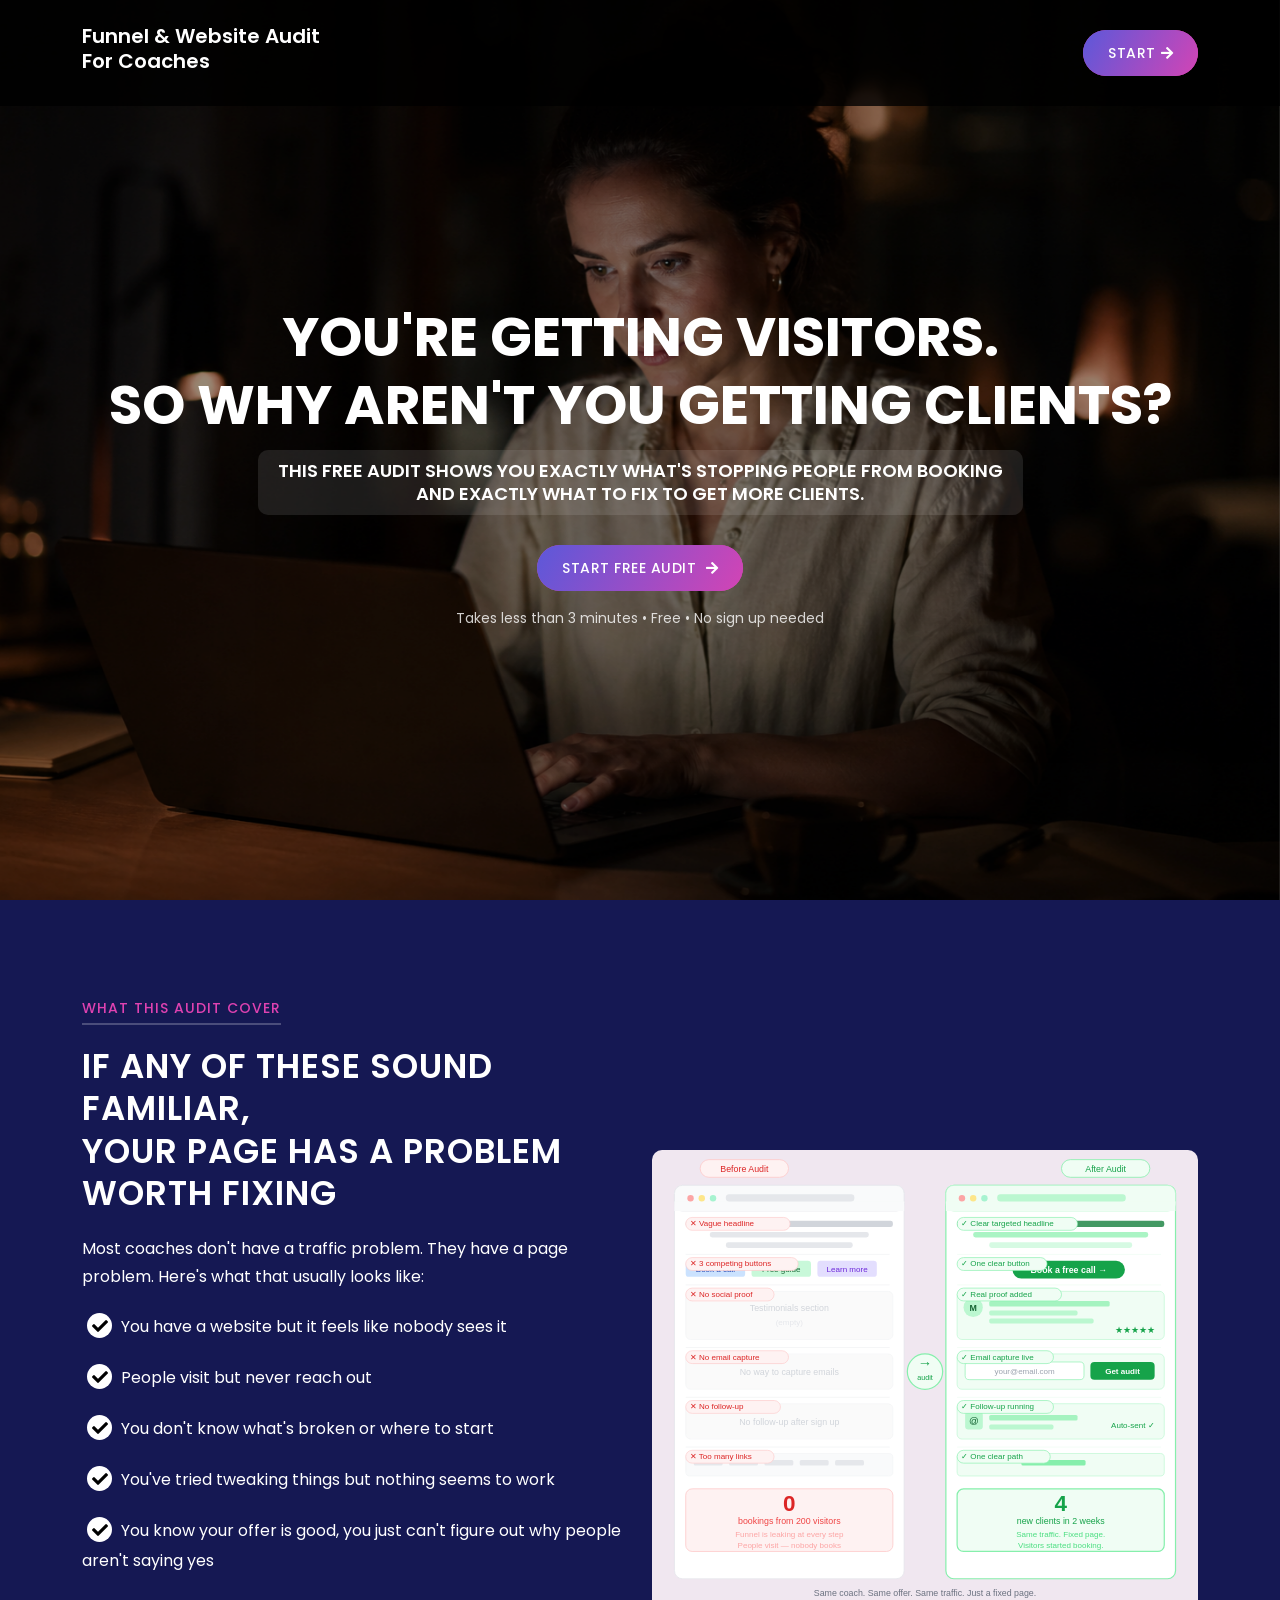
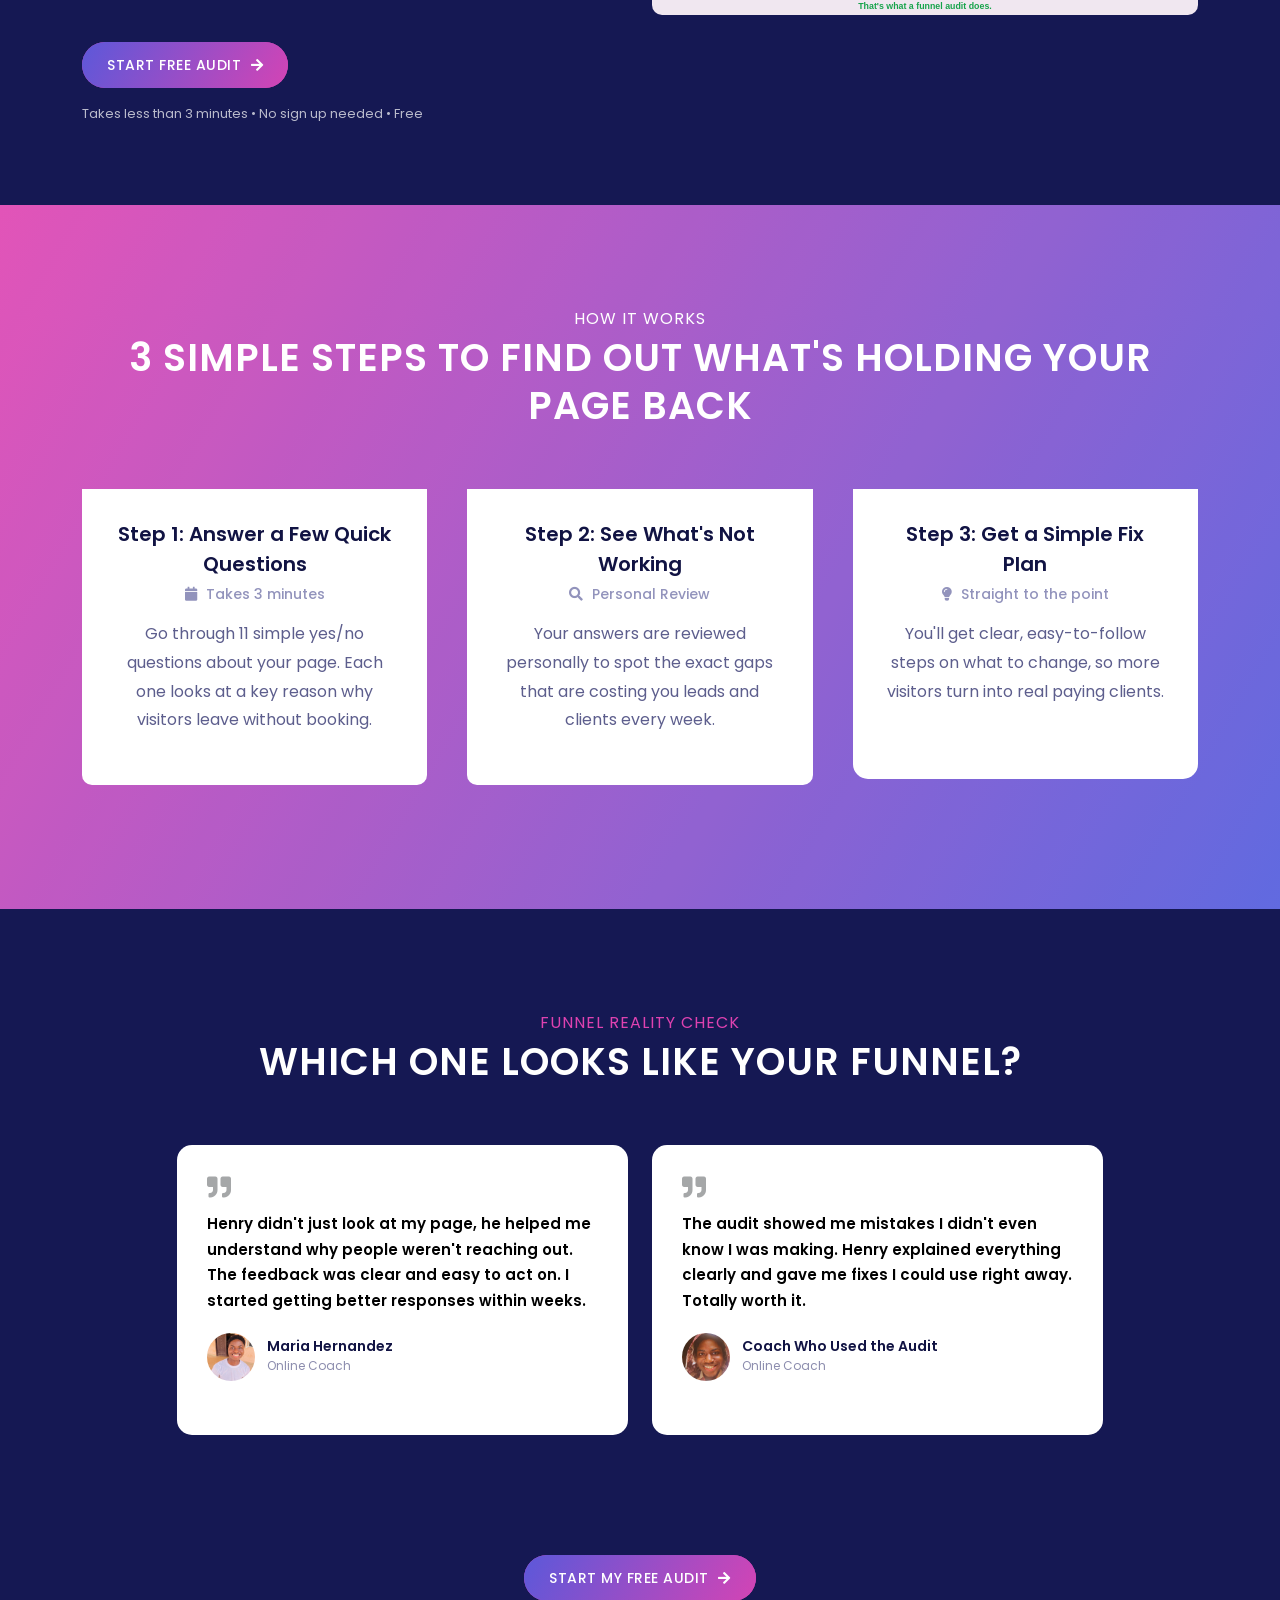
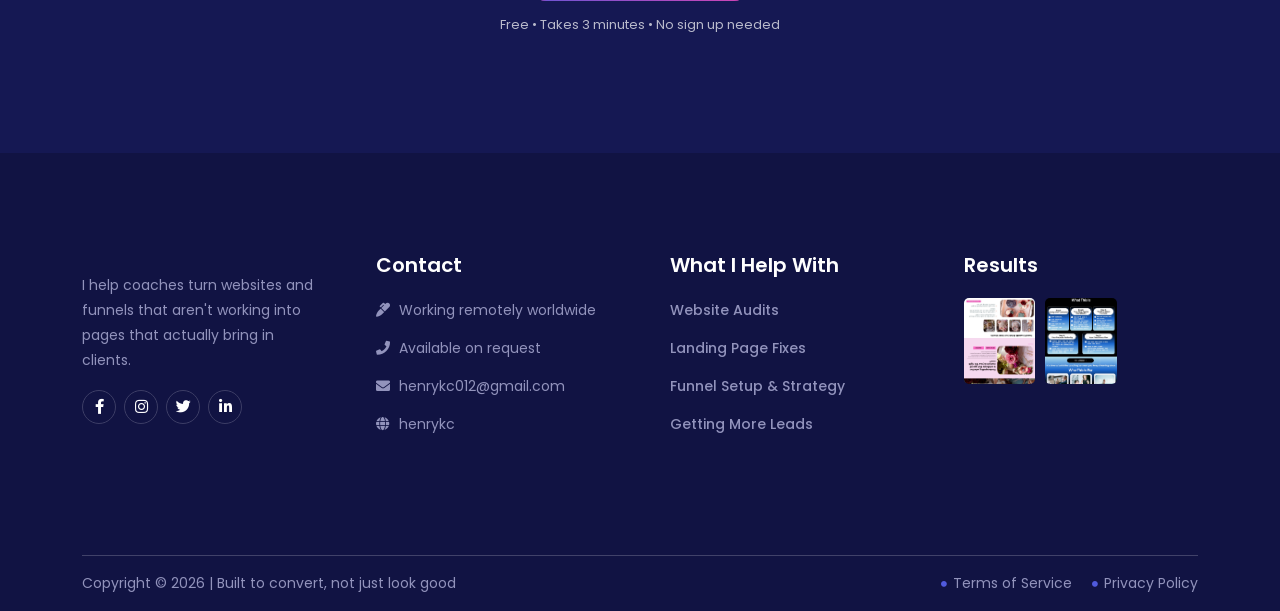
==== commit 7400f4b7: "updated analytics code" ====
--- a/index.html
+++ b/index.html
@@ -26,6 +26,12 @@
     <meta
       name="viewport"
       content="width=device-width, initial-scale=1, shrink-to-fit=no"
+    />
+
+    <!-- your meta tag or analytics script here -->
+    <meta
+      name="google-site-verification"
+      content="BUvHYDuWh4sgrbTYePsNfQ33wh6AOs-r68bOu2Ec93s"
     />
 
     <!-- Title -->
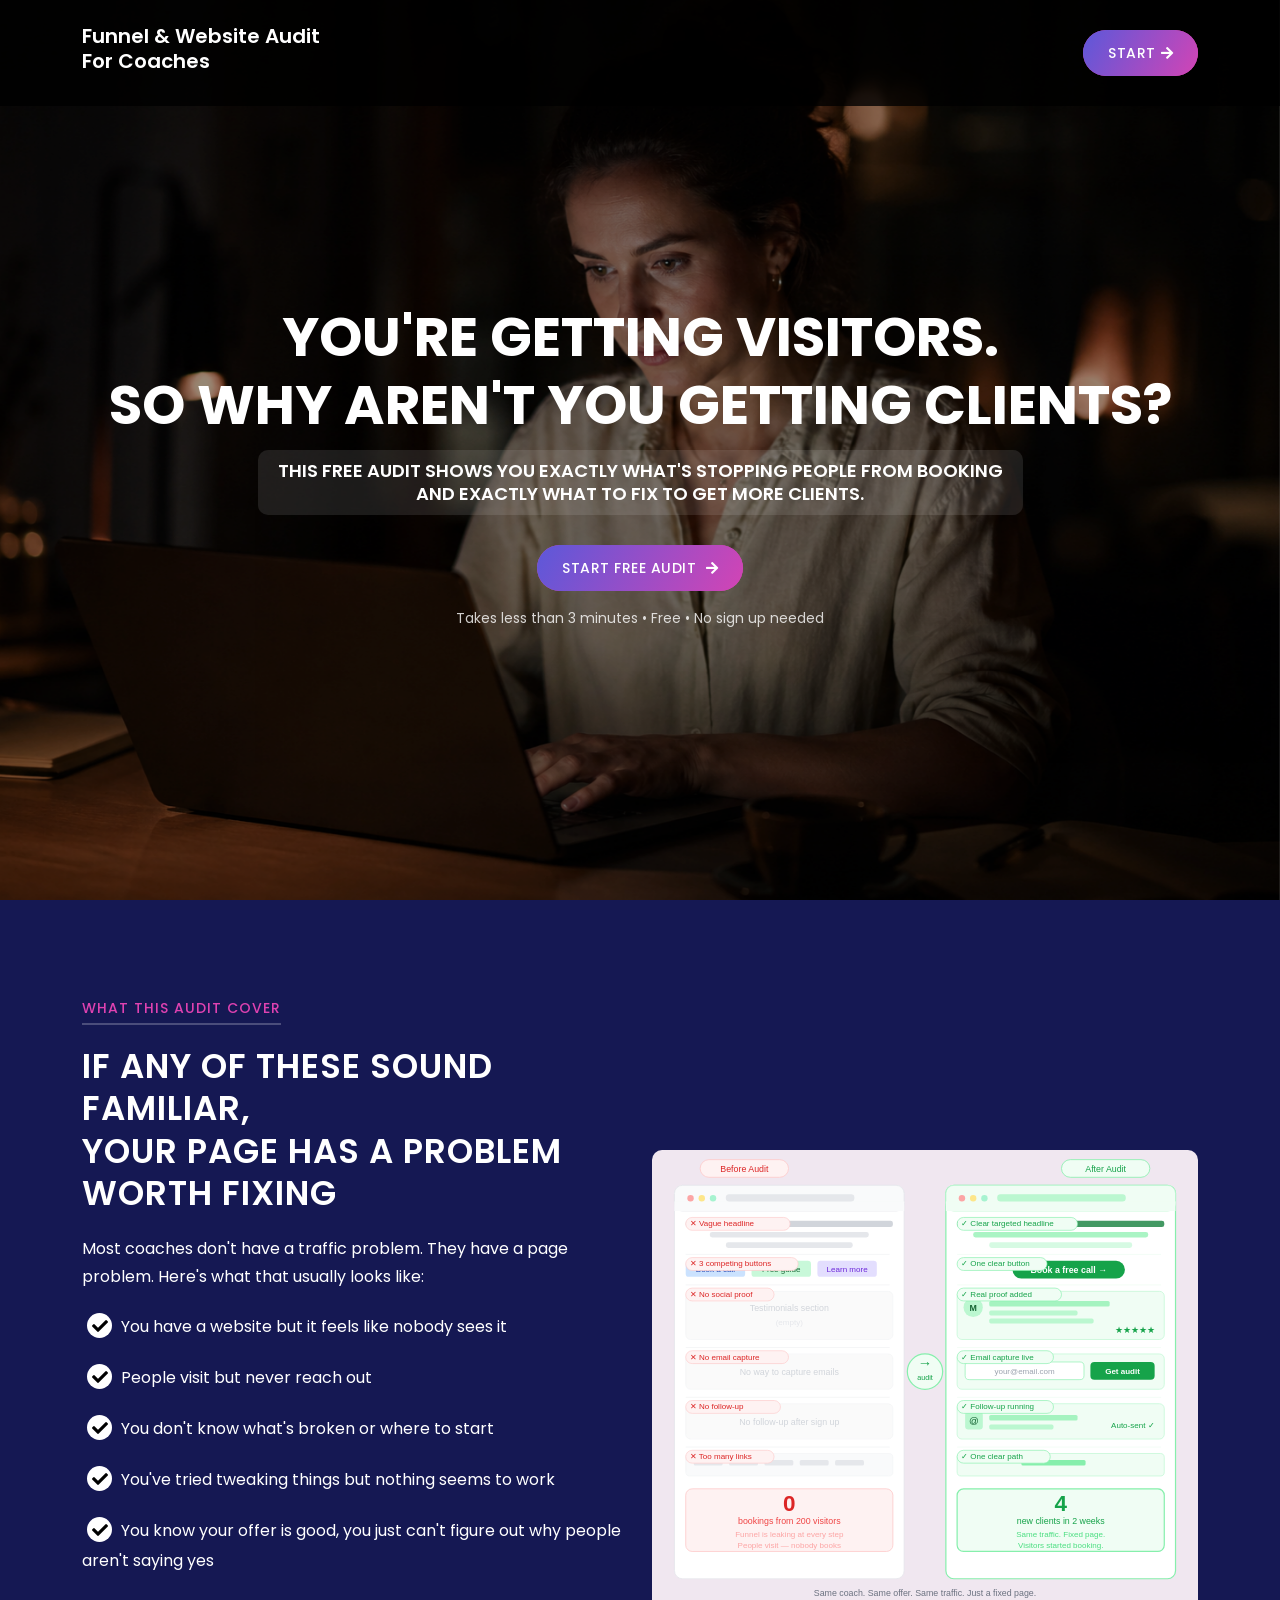
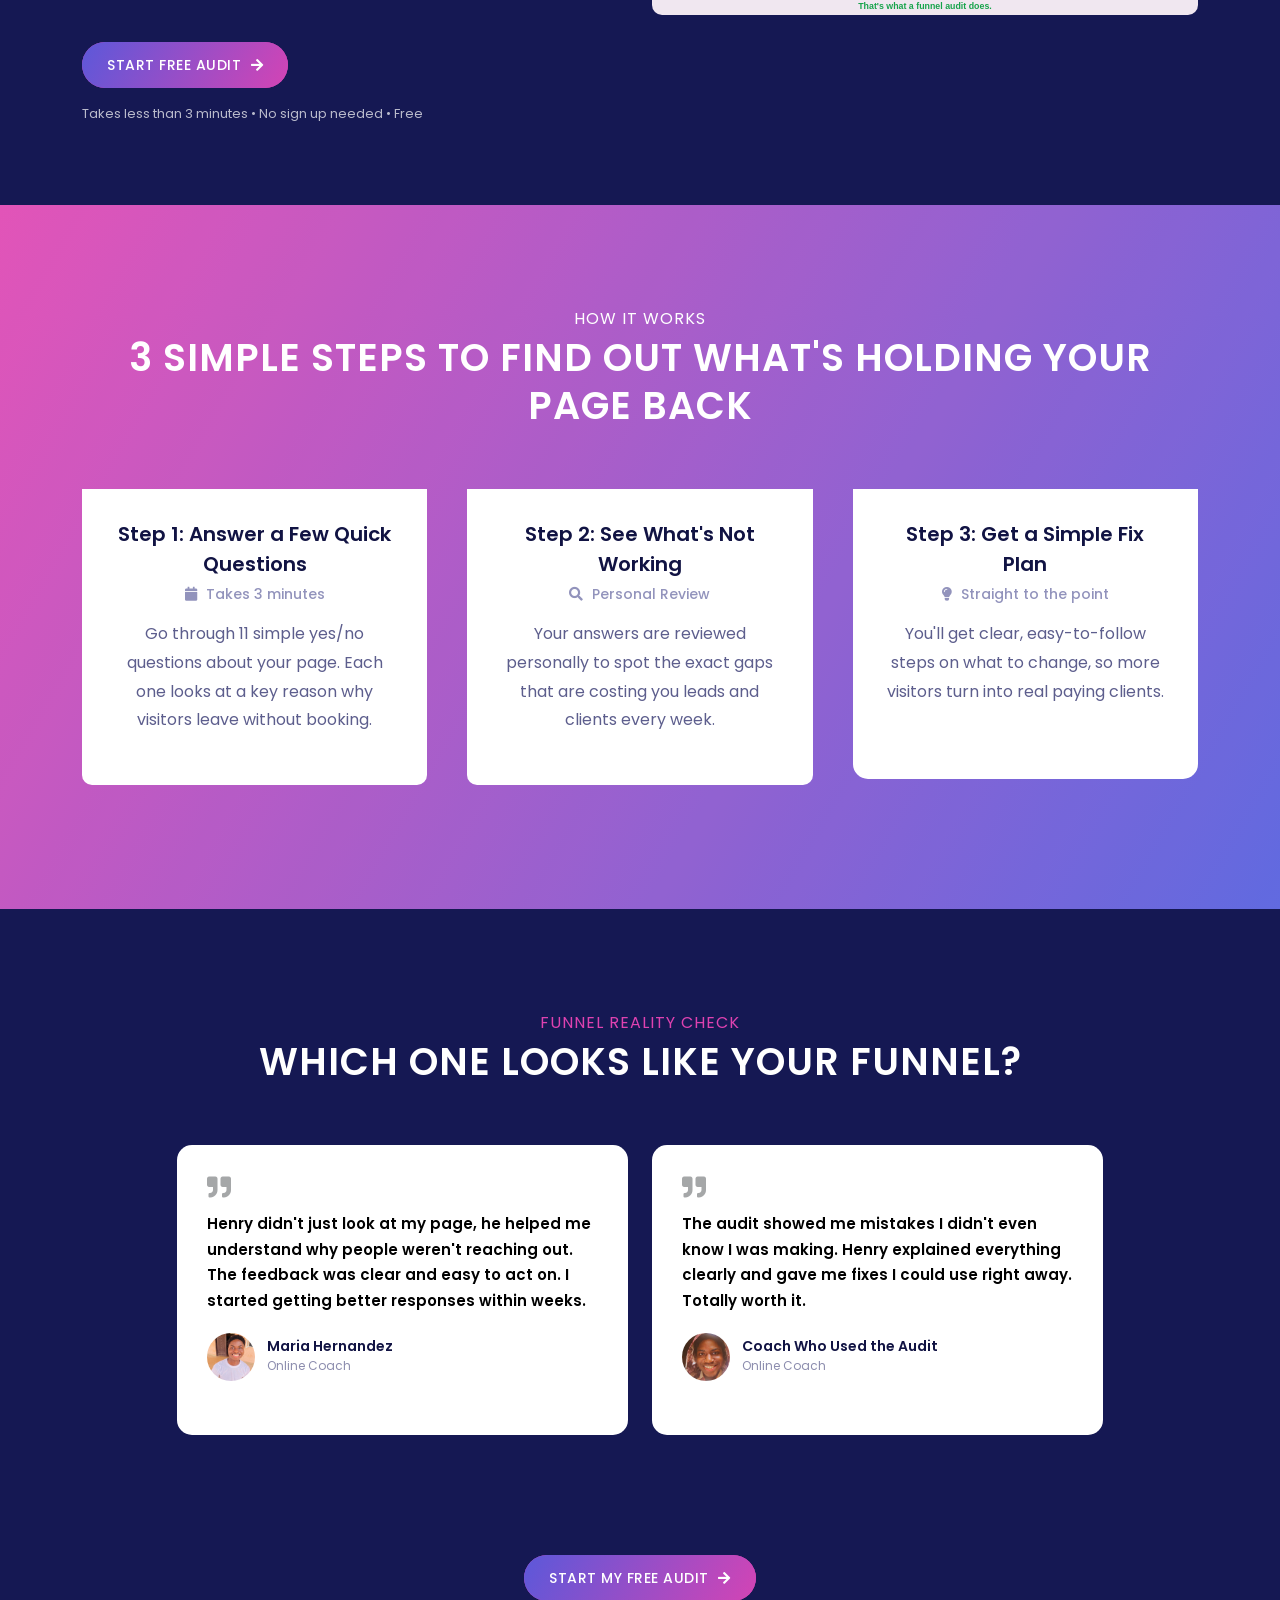
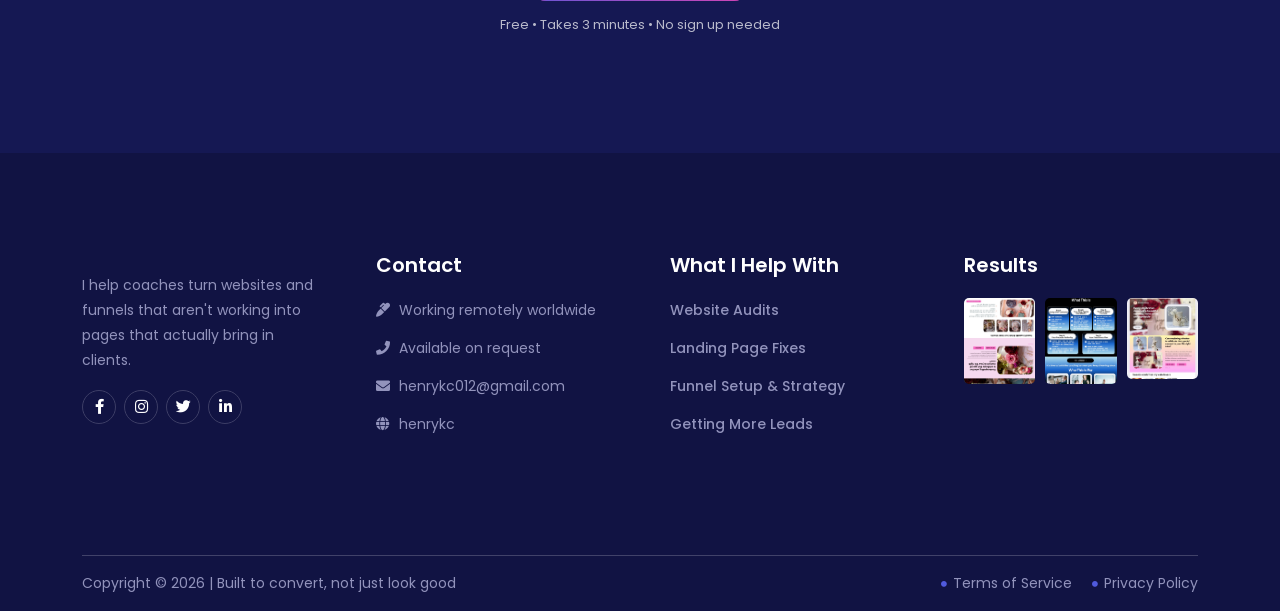
==== commit 871cb726: "replaced google analytics tag" ====
--- a/index.html
+++ b/index.html
@@ -1,21 +1,5 @@
 <html>
   <head>
-    <script>
-      (function (w, i, g) {
-        w[g] = w[g] || [];
-        if (typeof w[g].push == "function") w[g].push(i);
-      })(window, "G-SEKJ4E9T4H", "google_tags_first_party");
-    </script>
-    <script async="" src="/s9cc/"></script>
-    <script>
-      window.dataLayer = window.dataLayer || [];
-      function gtag() {
-        dataLayer.push(arguments);
-      }
-      gtag("js", new Date());
-      gtag("set", "developer_id.dYzg1YT", true);
-      gtag("config", "G-SEKJ4E9T4H");
-    </script>
     <meta name="robots" content="noindex, nofollow" />
     <link rel="preconnect" href="https://fonts.googleapis.com" />
     <link rel="preconnect" href="https://fonts.gstatic.com" crossorigin="" />
@@ -68,7 +52,7 @@
     <!-- Google tag (gtag.js) -->
     <script
       async
-      src="https://www.googletagmanager.com/gtag/js?id=G-E5BC618PTQ"
+      src="https://www.googletagmanager.com/gtag/js?id=G-HNDHM43KYM"
     ></script>
     <script>
       window.dataLayer = window.dataLayer || [];
@@ -77,7 +61,7 @@
       }
       gtag("js", new Date());
 
-      gtag("config", "G-E5BC618PTQ");
+      gtag("config", "G-HNDHM43KYM");
     </script>
 
     <style type="text/css" id="__via_marker__"></style>
@@ -1782,16 +1766,6 @@
     <script src="js/aos.js"></script>
     <script src="js/main.js"></script>
 
-    <!-- Google Analytics 4 Placeholder -->
-    <!-- TODO: Add your GA4 measurement ID -->
-    <!-- <script async src="https://www.googletagmanager.com/gtag/js?id=G-XXXXXXXXXX"></script>
-    <script>
-      window.dataLayer = window.dataLayer || [];
-      function gtag(){dataLayer.push(arguments);}
-      gtag('js', new Date());
-      gtag('config', 'G-XXXXXXXXXX');
-    </script> -->
-
     <script
       defer=""
       src="https://static.cloudflareinsights.com/beacon.min.js/vcd15cbe7772f49c399c6a5babf22c1241717689176015"
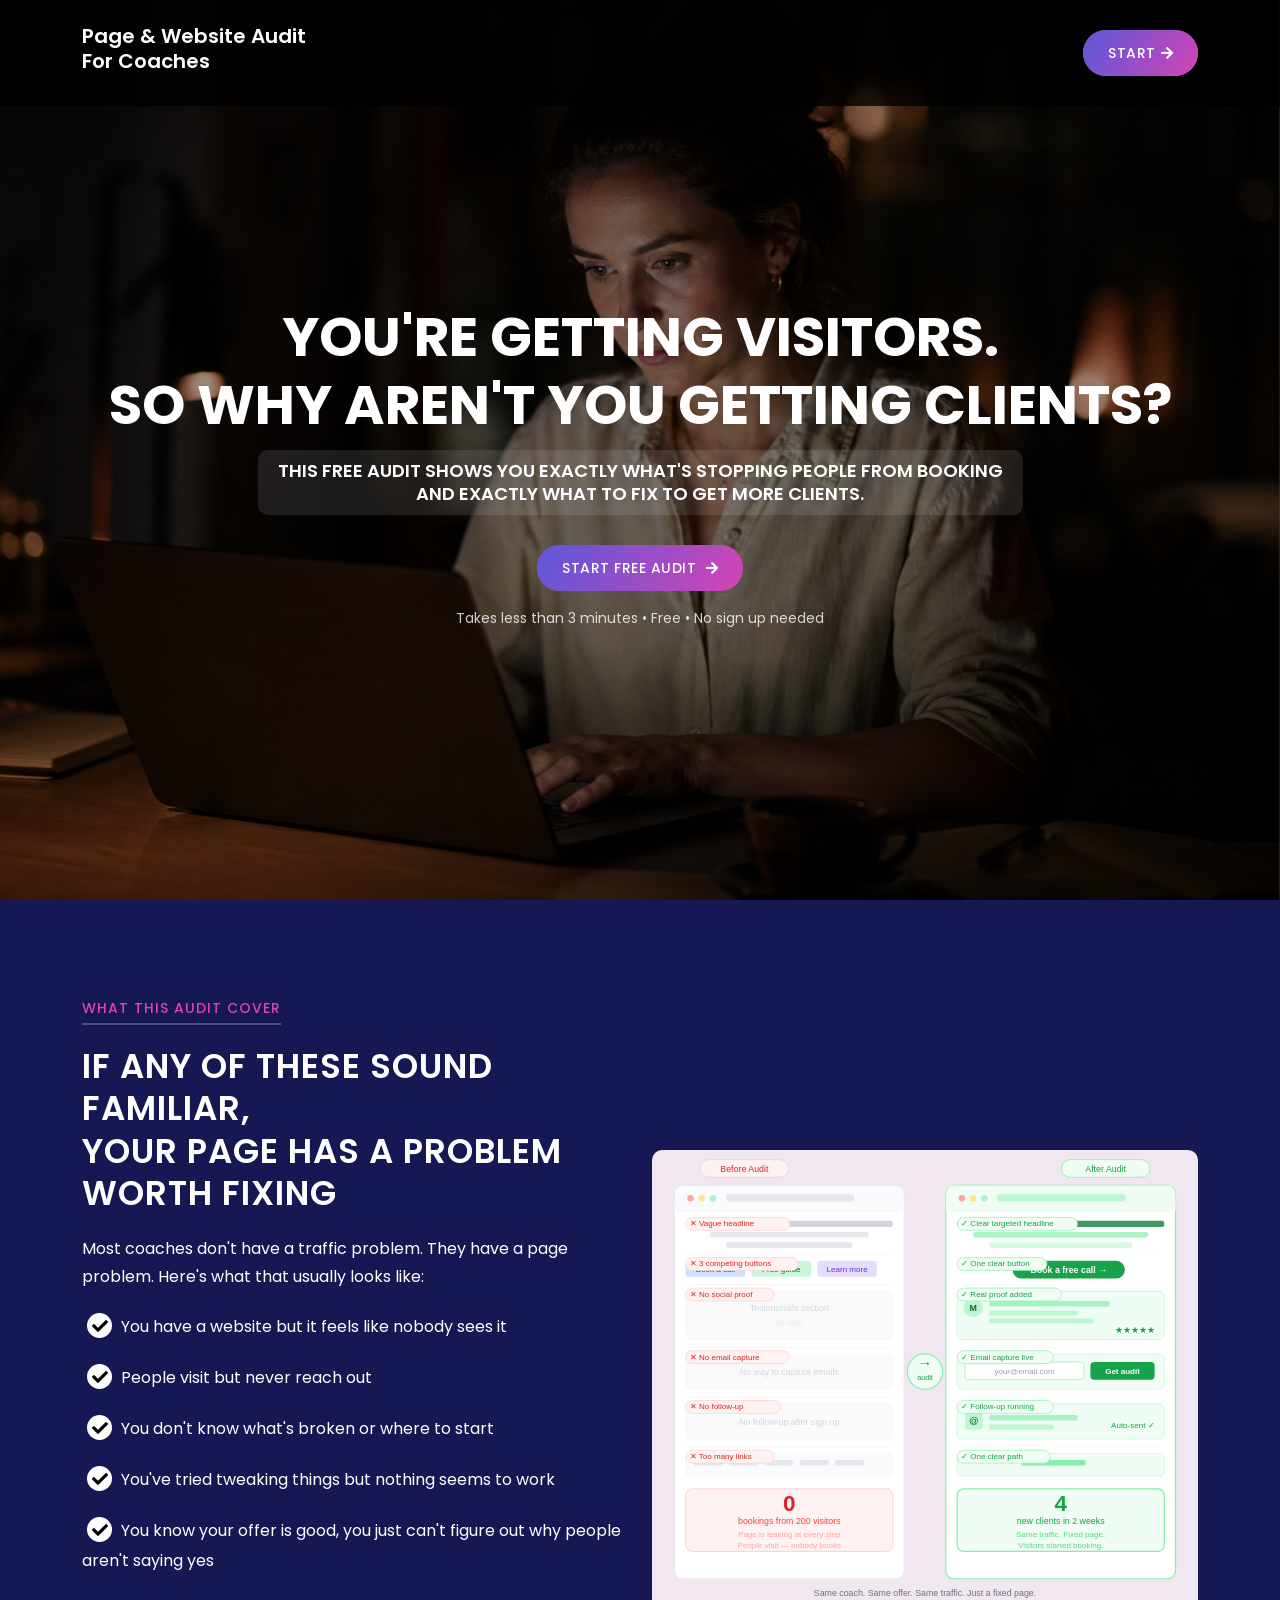
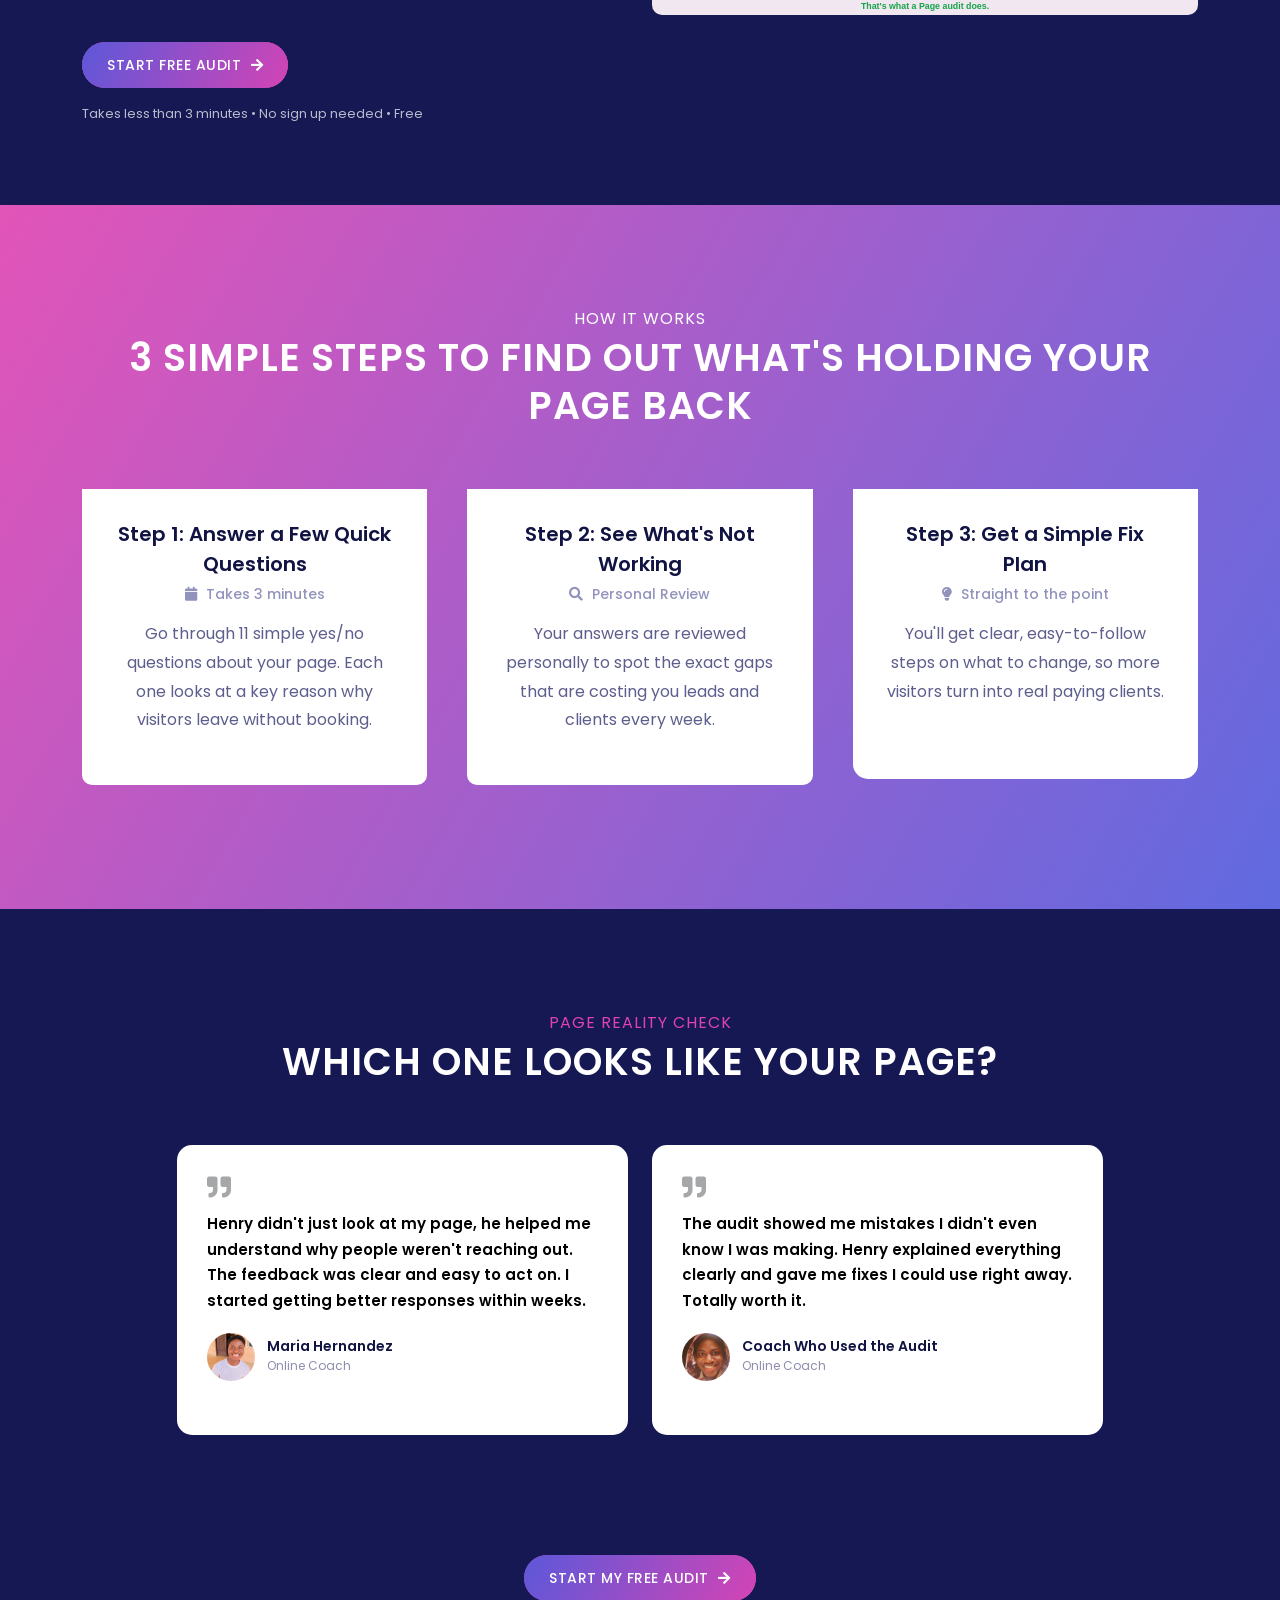
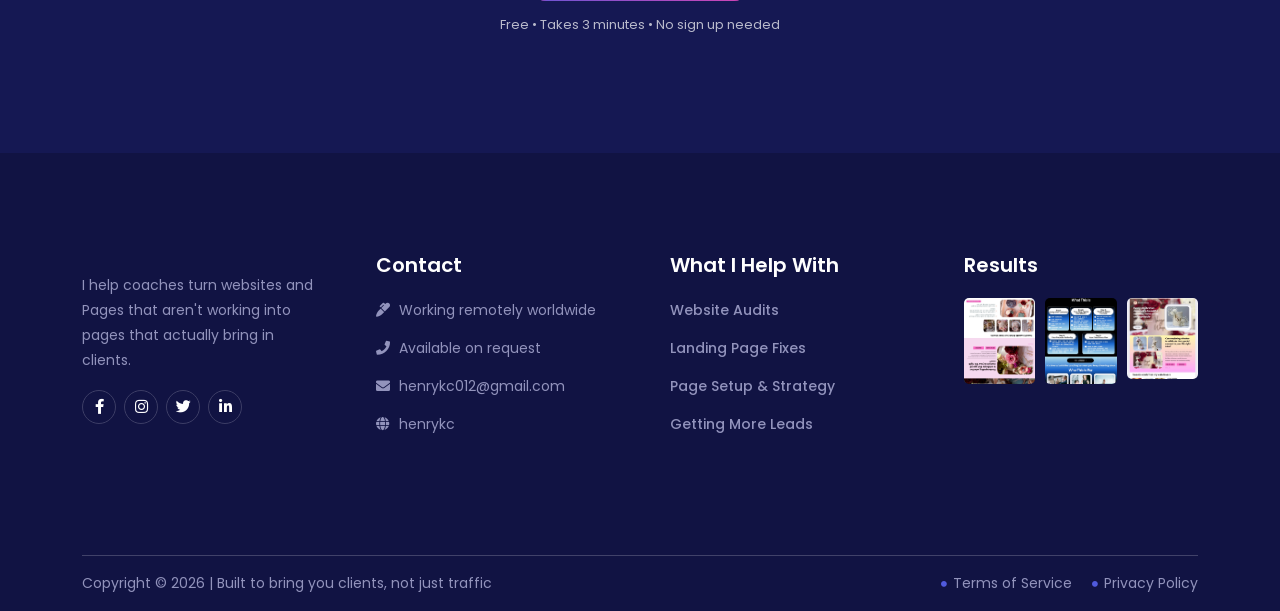
==== commit 4708b8d9: "updated audit and main page" ====
--- a/index.html
+++ b/index.html
@@ -19,7 +19,7 @@
     />
 
     <!-- Title -->
-    <title>Funnel & Website Audit For Coaches</title>
+    <title>Page & Website Audit For Coaches</title>
 
     <!-- Favicon -->
     <link rel="icon" href="./img/core-img/favicon.png" />
@@ -89,7 +89,7 @@
         >
           <a class="" href="index.html">
             <h3 style="color: white; font-size: 20px">
-              Funnel & Website Audit<br />
+              Page & Website Audit<br />
               For Coaches
             </h3>
           </a>
@@ -221,12 +221,11 @@
                   fill="none"
                   xmlns="http://www.w3.org/2000/svg"
                 >
-                  <title>Before vs after funnel audit results</title>
+                  <title>Before vs after page audit results</title>
                   <desc>
                     Two clean coach website mockups side by side. Left shows a
-                    broken funnel before the audit. Right shows a
-                    high-converting page after the audit with green success
-                    indicators.
+                    broken page before the audit. Right shows a high converting
+                    page after the audit with green success indicators.
                   </desc>
                   <defs>
                     <marker
@@ -725,7 +724,7 @@
                     font-family="sans-serif"
                     fill="#fca5a5"
                   >
-                    Funnel is leaking at every step
+                    Page is leaking at every step
                   </text>
                   <text
                     x="171"
@@ -1258,7 +1257,7 @@
                     font-family="sans-serif"
                     fill="#16a34a"
                   >
-                    That's what a funnel audit does.
+                    That's what a Page audit does.
                   </text>
                 </svg>
               </div>
@@ -1376,8 +1375,8 @@
               data-aos="fade-up"
               data-aos-delay="300"
             >
-              <p>Funnel Reality Check</p>
-              <h4>Which One Looks Like Your Funnel?</h4>
+              <p>Page Reality Check</p>
+              <h4>Which One Looks Like Your Page?</h4>
             </div>
           </div>
         </div>
@@ -1529,7 +1528,7 @@
                       decoding="async" /></picture
                 ></a>
                 <p>
-                  I help coaches turn websites and funnels that aren't working
+                  I help coaches turn websites and Pages that aren't working
                   into pages that actually bring in clients.
                 </p>
 
@@ -1595,7 +1594,7 @@
                 <ul class="footer-nav">
                   <li><a href="#">Website Audits</a></li>
                   <li><a href="#">Landing Page Fixes</a></li>
-                  <li><a href="#">Funnel Setup & Strategy</a></li>
+                  <li><a href="#">Page Setup & Strategy</a></li>
                   <li><a href="#">Getting More Leads</a></li>
                 </ul>
               </div>
@@ -1730,7 +1729,7 @@
                   <script>
                     document.write(new Date().getFullYear());
                   </script>
-                  | Built to convert, not just look good
+                  | Built to bring you clients, not just traffic
                 </p>
               </div>
             </div>
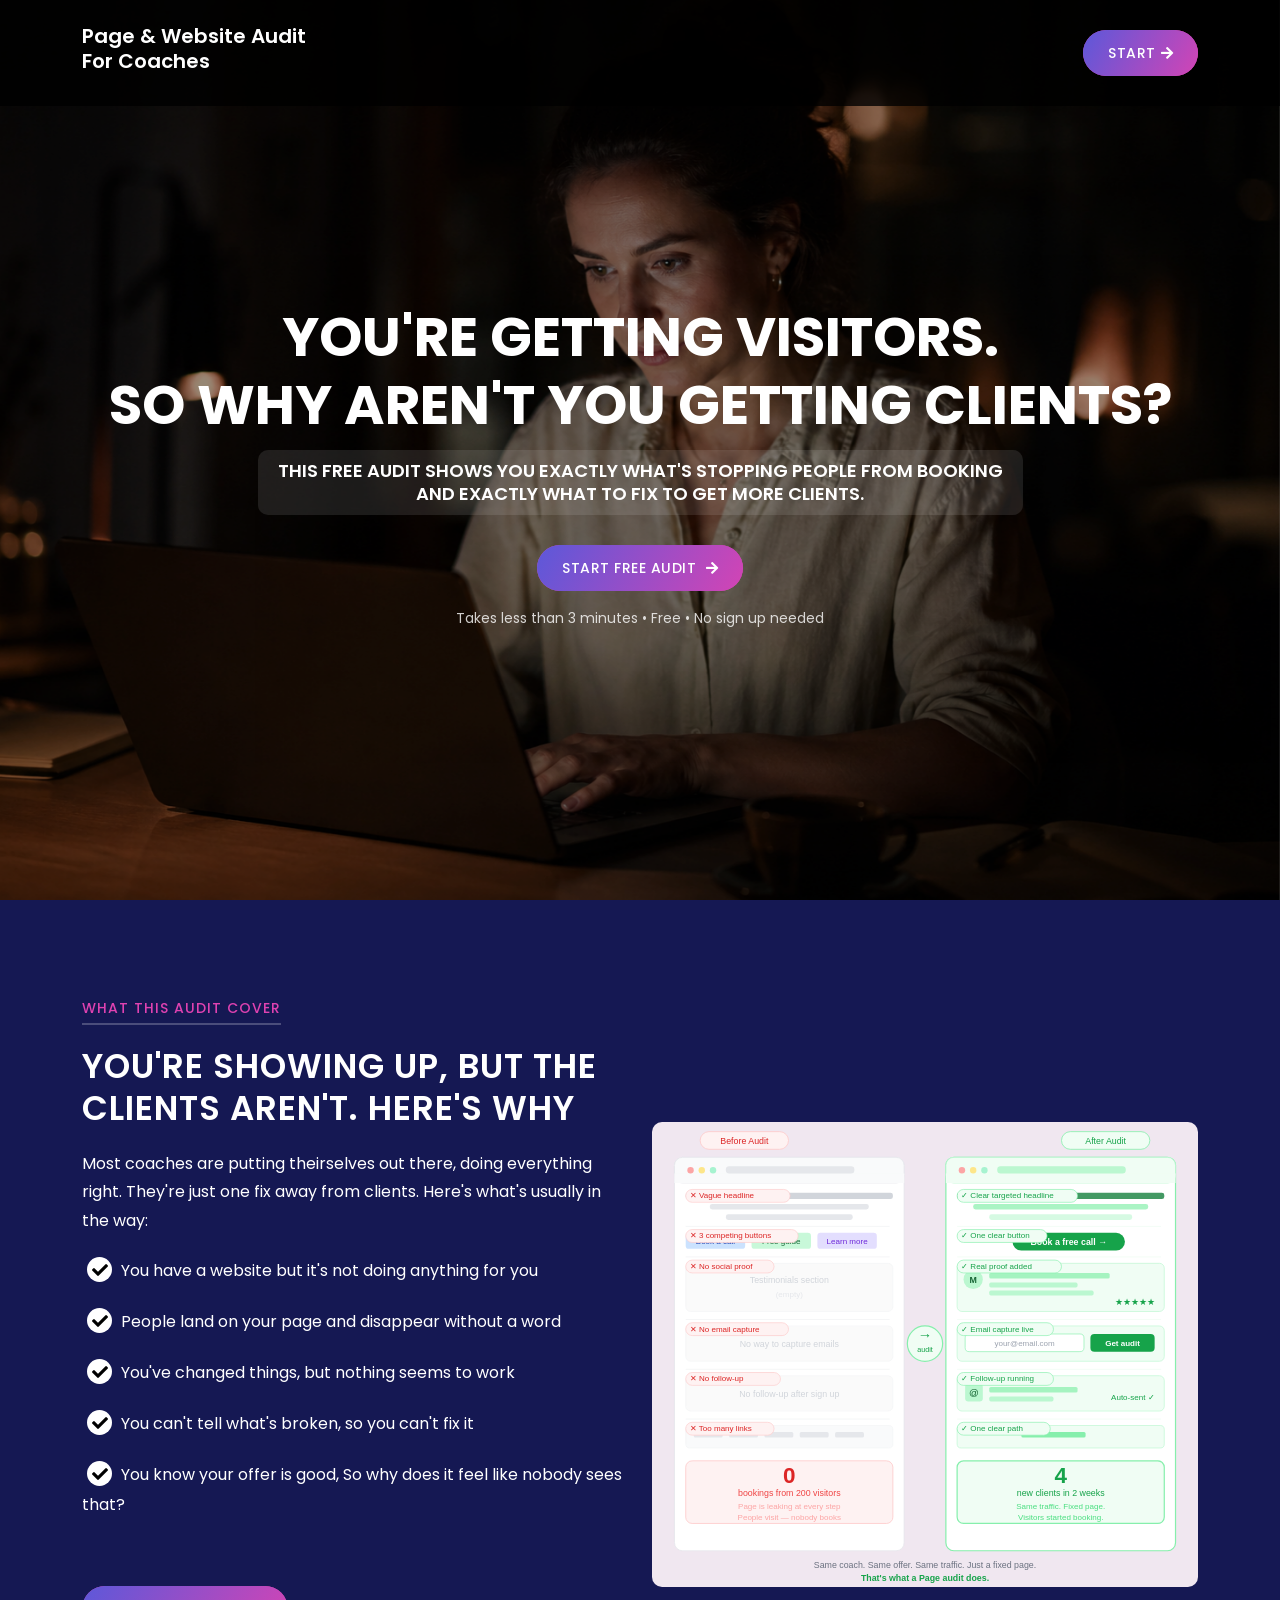
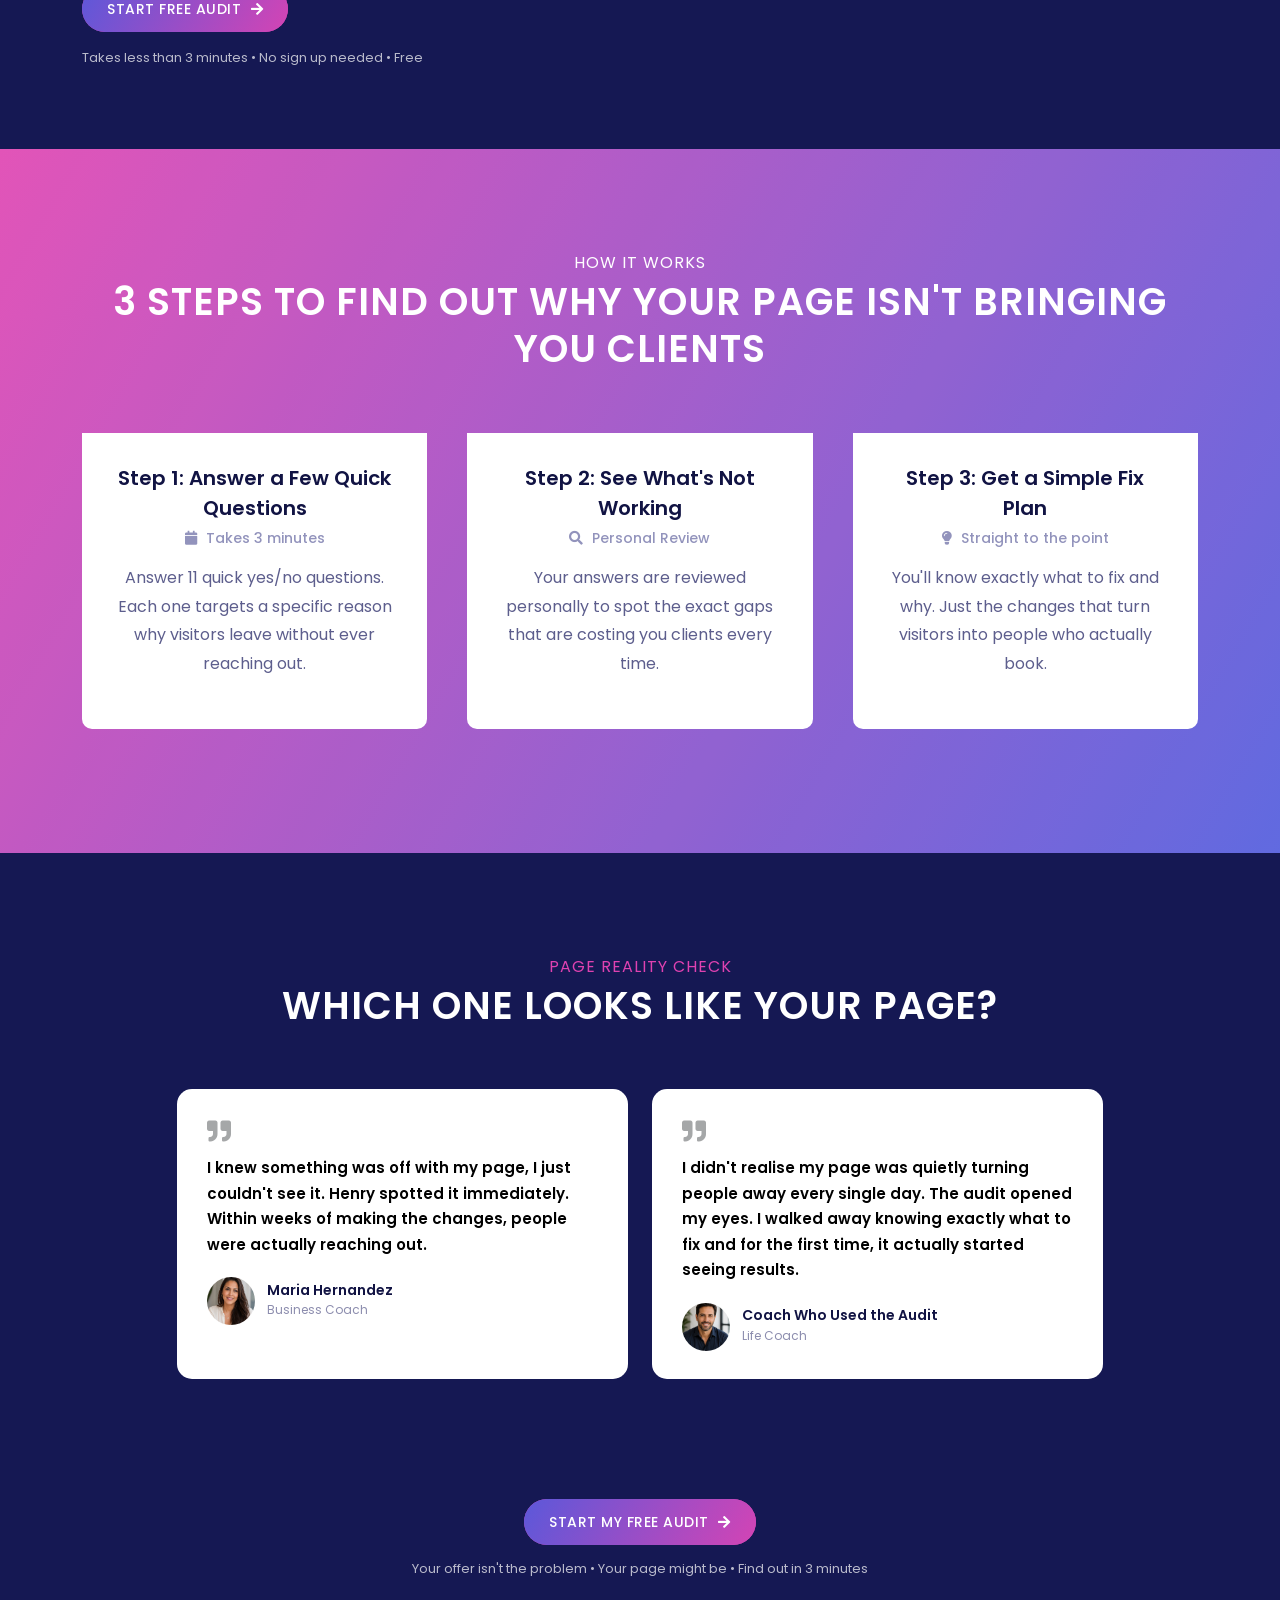
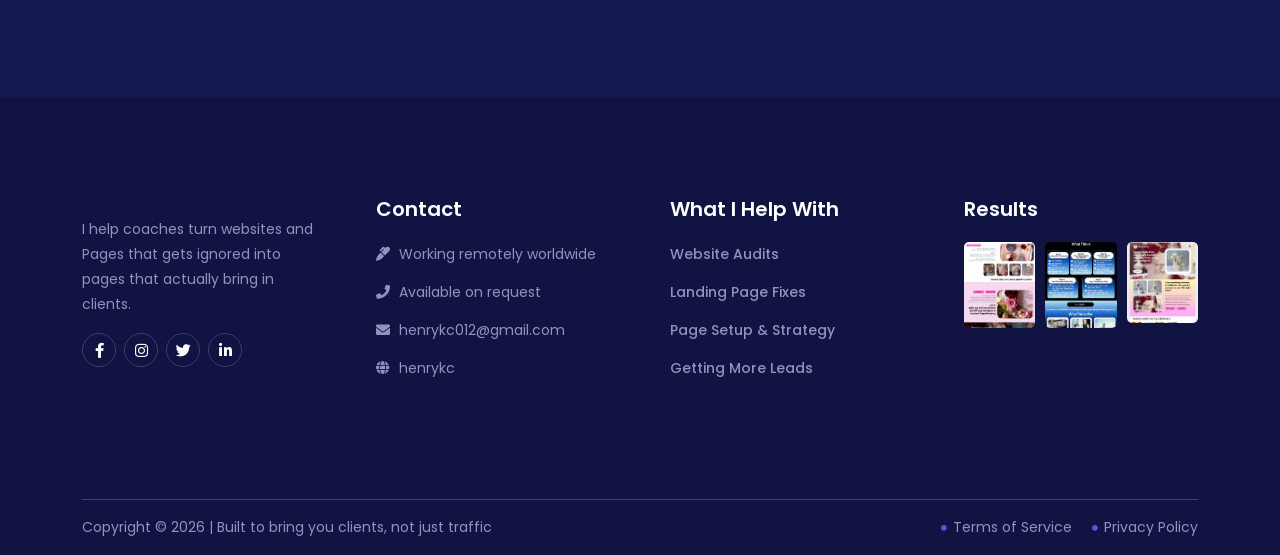
==== commit f21dde94: "updated audit and main page" ====
--- a/index.html
+++ b/index.html
@@ -17,13 +17,39 @@
       name="google-site-verification"
       content="BUvHYDuWh4sgrbTYePsNfQ33wh6AOs-r68bOu2Ec93s"
     />
+    <meta property="og:title" content="Page Audit For Coaches" />
+    <meta
+      property="og:description"
+      content="Find out exactly why visitors aren't booking and what to fix."
+    />
+    <meta property="og:image" content="images/og-image.png" />
+    <meta property="og:image:width" content="1200" />
+    <meta property="og:image:height" content="630" />
+    <meta property="og:type" content="website" />
 
     <!-- Title -->
     <title>Page & Website Audit For Coaches</title>
 
     <!-- Favicon -->
-    <link rel="icon" href="./img/core-img/favicon.png" />
-
+    <link rel="icon" href="images/favicon/favicon.ico" />
+    <link
+      rel="apple-touch-icon"
+      sizes="180x180"
+      href="images/favicon/apple-touch-icon.png"
+    />
+    <link
+      rel="icon"
+      type="image/png"
+      sizes="32x32"
+      href="images/favicon/favicon-32x32.png"
+    />
+    <link
+      rel="icon"
+      type="image/png"
+      sizes="16x16"
+      href="images/favicon/favicon-16x16.png"
+    />
+    <link rel="manifest" href="images/favicon/site.webmanifest.lnk" />
     <!-- Google Fonts Preconnect -->
     <link rel="preconnect" href="https://fonts.googleapis.com" />
     <link rel="preconnect" href="https://fonts.gstatic.com" crossorigin="" />
@@ -162,34 +188,34 @@
                 What This Audit Cover
               </h6>
               <h3 data-aos="fade-up" data-aos-delay="300" class="aos-init">
-                If Any of These Sound Familiar,<br />Your Page Has a Problem
-                Worth Fixing
+                You're showing up, but the clients aren't. Here's why
               </h3>
               <p data-aos="fade-up" data-aos-delay="300" class="aos-init">
-                Most coaches don't have a traffic problem. They have a page
-                problem. Here's what that usually looks like:
+                Most coaches are putting theirselves out there, doing everything
+                right. They're just one fix away from clients. Here's what's
+                usually in the way:
               </p>
 
               <div class="ticket-pricing-table-details">
                 <p>
                   <i class="fas fa-check w-circle"></i> You have a website but
-                  it feels like nobody sees it
+                  it's not doing anything for you
                 </p>
                 <p>
-                  <i class="fas fa-check w-circle"></i> People visit but never
-                  reach out
+                  <i class="fas fa-check w-circle"></i> People land on your page
+                  and disappear without a word
                 </p>
                 <p>
-                  <i class="fas fa-check w-circle"></i> You don't know what's
-                  broken or where to start
+                  <i class="fas fa-check w-circle"></i> You've changed things,
+                  but nothing seems to work
                 </p>
                 <p>
-                  <i class="fas fa-check w-circle"></i> You've tried tweaking
-                  things but nothing seems to work
+                  <i class="fas fa-check w-circle"></i> You can't tell what's
+                  broken, so you can't fix it
                 </p>
                 <p>
                   <i class="fas fa-check w-circle"></i> You know your offer is
-                  good, you just can't figure out why people aren't saying yes
+                  good, So why does it feel like nobody sees that?
                 </p>
               </div>
               <a
@@ -1283,7 +1309,9 @@
               data-aos-delay="300"
             >
               <p>How It Works</p>
-              <h4>3 Simple Steps to Find Out What's Holding Your Page Back</h4>
+              <h4>
+                3 Steps to Find Out Why Your Page Isn't Bringing You Clients
+              </h4>
             </div>
           </div>
 
@@ -1305,8 +1333,8 @@
                   >
                 </div>
                 <p>
-                  Go through 11 simple yes/no questions about your page. Each
-                  one looks at a key reason why visitors leave without booking.
+                  Answer 11 quick yes/no questions. Each one targets a specific
+                  reason why visitors leave without ever reaching out.
                 </p>
               </div>
             </div>
@@ -1331,7 +1359,7 @@
                 </div>
                 <p>
                   Your answers are reviewed personally to spot the exact gaps
-                  that are costing you leads and clients every week.
+                  that are costing you clients every time.
                 </p>
               </div>
             </div>
@@ -1353,8 +1381,8 @@
                   >
                 </div>
                 <p>
-                  You'll get clear, easy-to-follow steps on what to change, so
-                  more visitors turn into real paying clients.
+                  You'll know exactly what to fix and why. Just the changes that
+                  turn visitors into people who actually book.
                 </p>
               </div>
             </div>
@@ -1399,14 +1427,14 @@
                 class="single-blog-area-p"
                 style="font-weight: 600; font-size: 15px; line-height: 1.7"
               >
-                Henry didn't just look at my page, he helped me understand why
-                people weren't reaching out. The feedback was clear and easy to
-                act on. I started getting better responses within weeks.
+                I knew something was off with my page, I just couldn't see it.
+                Henry spotted it immediately. Within weeks of making the
+                changes, people were actually reaching out.
               </p>
               <div class="d-flex align-items-center mt-20">
                 <div class="single-client-thumb" style="margin-right: 12px">
                   <img
-                    src="images/henry.jpg"
+                    src="images/first-testimonal.png"
                     alt=""
                     loading="lazy"
                     style="
@@ -1420,7 +1448,7 @@
                 <div>
                   <h6 style="margin: 0; font-size: 14px">Maria Hernandez</h6>
                   <p style="margin: 0; font-size: 12px; opacity: 0.7">
-                    Online Coach
+                    Business Coach
                   </p>
                 </div>
               </div>
@@ -1444,14 +1472,15 @@
                 class="single-blog-area-p"
                 style="font-weight: 600; font-size: 15px; line-height: 1.7"
               >
-                The audit showed me mistakes I didn't even know I was making.
-                Henry explained everything clearly and gave me fixes I could use
-                right away. Totally worth it.
+                I didn't realise my page was quietly turning people away every
+                single day. The audit opened my eyes. I walked away knowing
+                exactly what to fix and for the first time, it actually started
+                seeing results.
               </p>
               <div class="d-flex align-items-center mt-20">
                 <div class="single-client-thumb" style="margin-right: 12px">
                   <img
-                    src="images/henry.jpeg"
+                    src="images/second-testimonal.png"
                     alt=""
                     loading="lazy"
                     style="
@@ -1467,7 +1496,7 @@
                     Coach Who Used the Audit
                   </h6>
                   <p style="margin: 0; font-size: 12px; opacity: 0.7">
-                    Online Coach
+                    Life Coach
                   </p>
                 </div>
               </div>
@@ -1494,7 +1523,8 @@
                 opacity: 0.7;
               "
             >
-              Free &bull; Takes 3 minutes &bull; No sign up needed
+              Your offer isn't the problem &bull; Your page might be &bull; Find
+              out in 3 minutes
             </p>
           </div>
         </div>
@@ -1528,8 +1558,8 @@
                       decoding="async" /></picture
                 ></a>
                 <p>
-                  I help coaches turn websites and Pages that aren't working
-                  into pages that actually bring in clients.
+                  I help coaches turn websites and Pages that gets ignored into
+                  pages that actually bring in clients.
                 </p>
 
                 <!-- Social Info -->
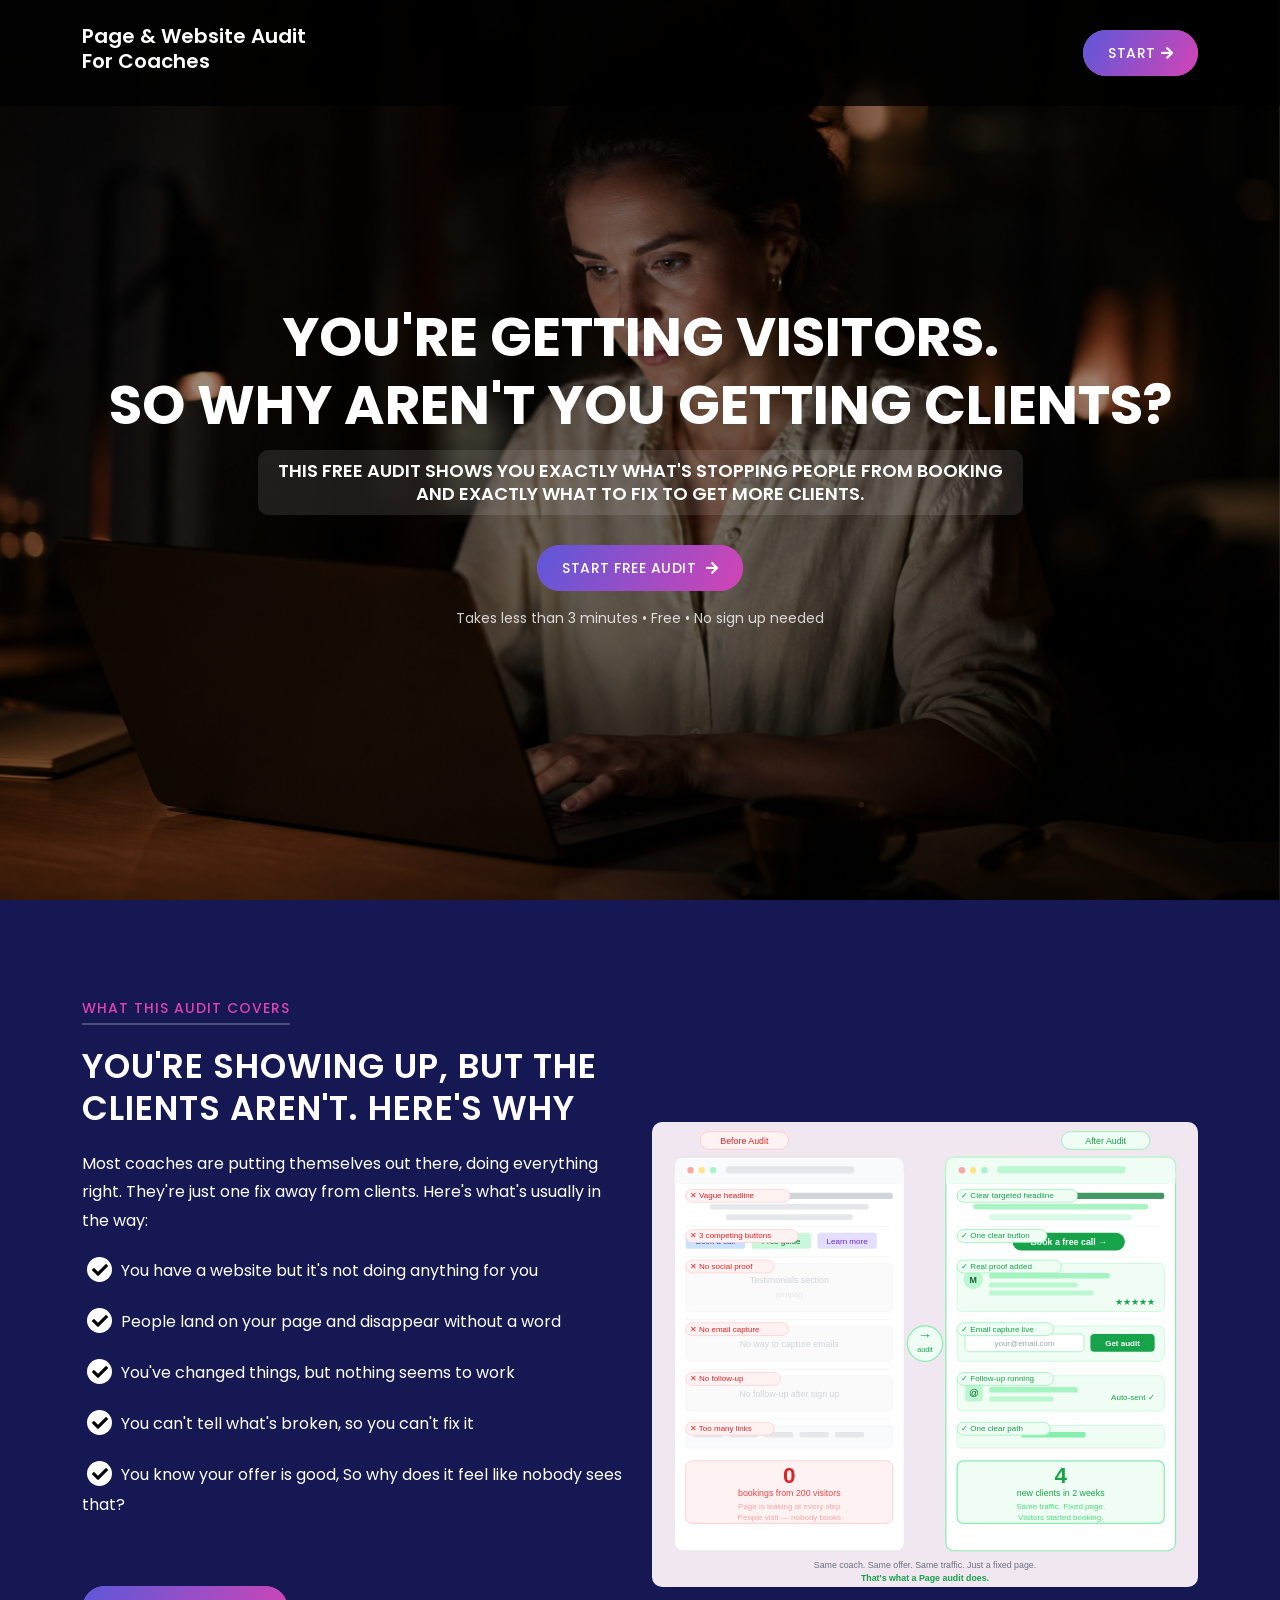
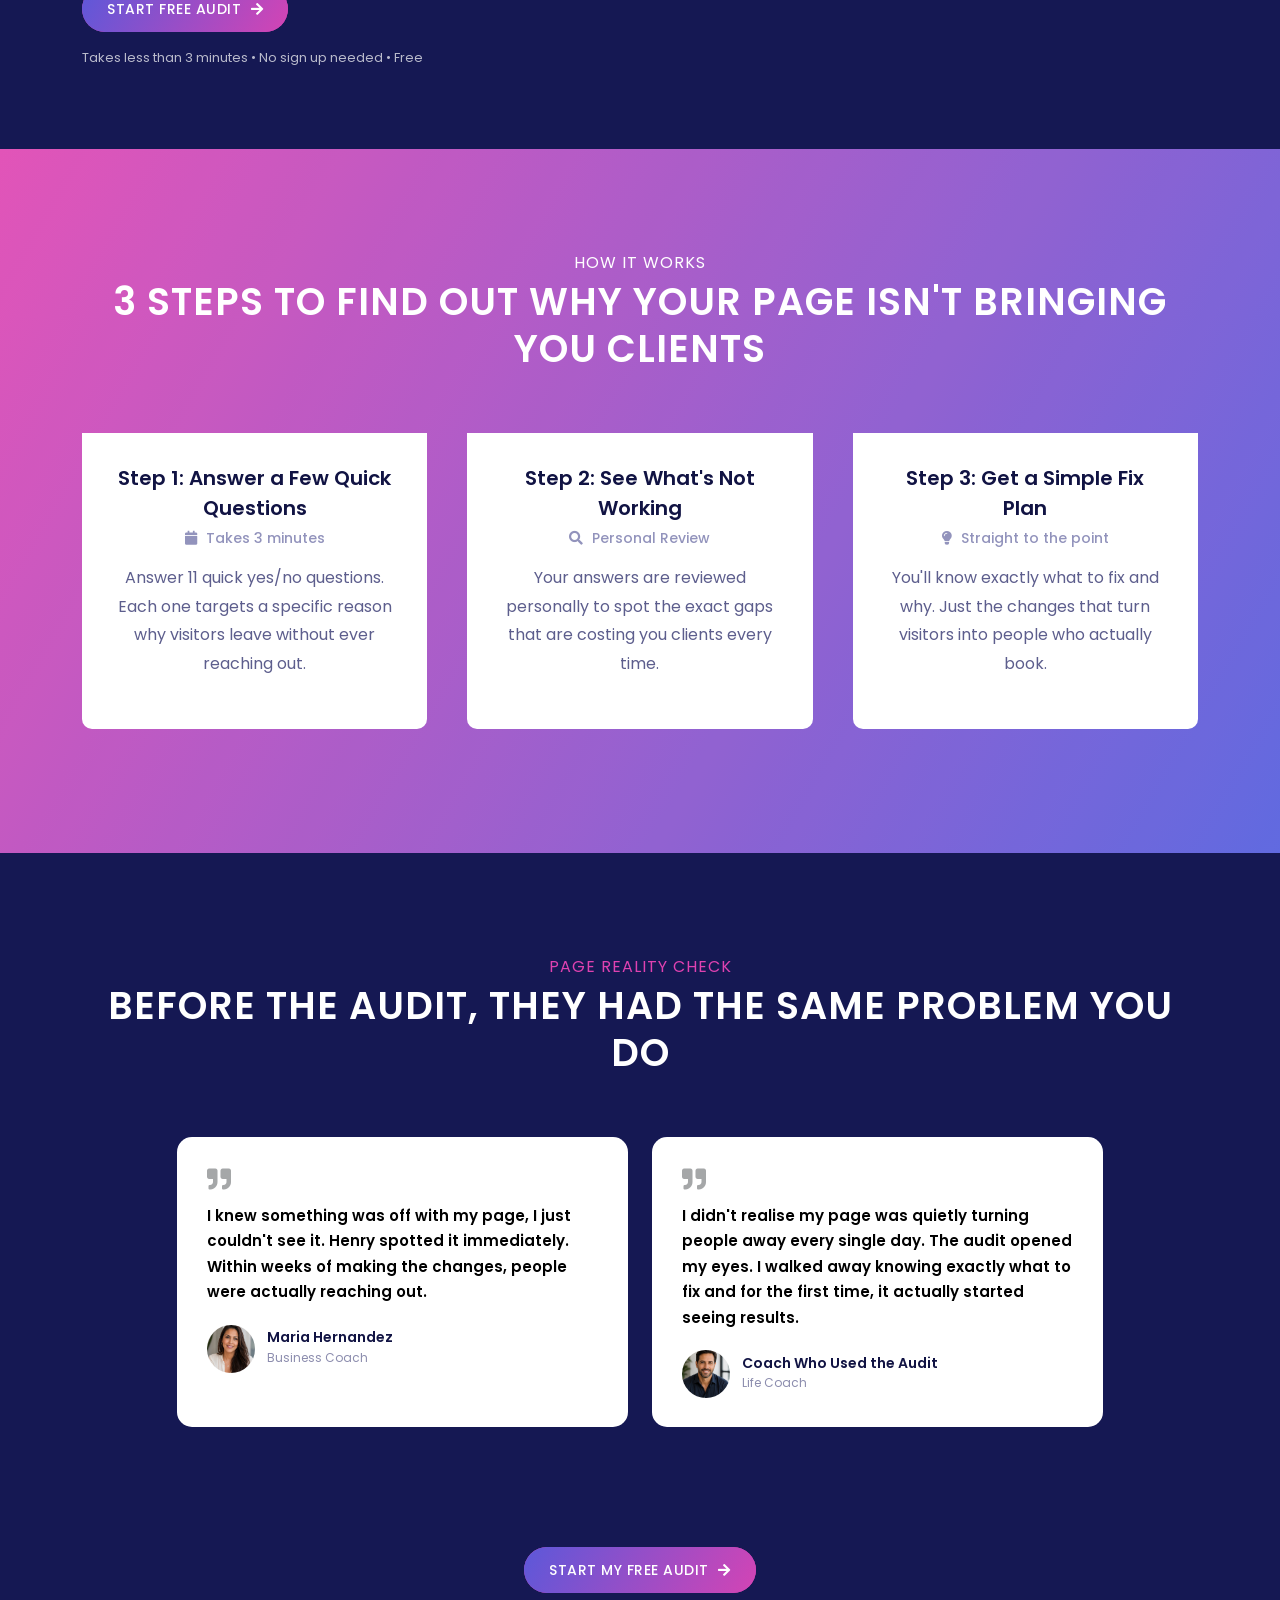
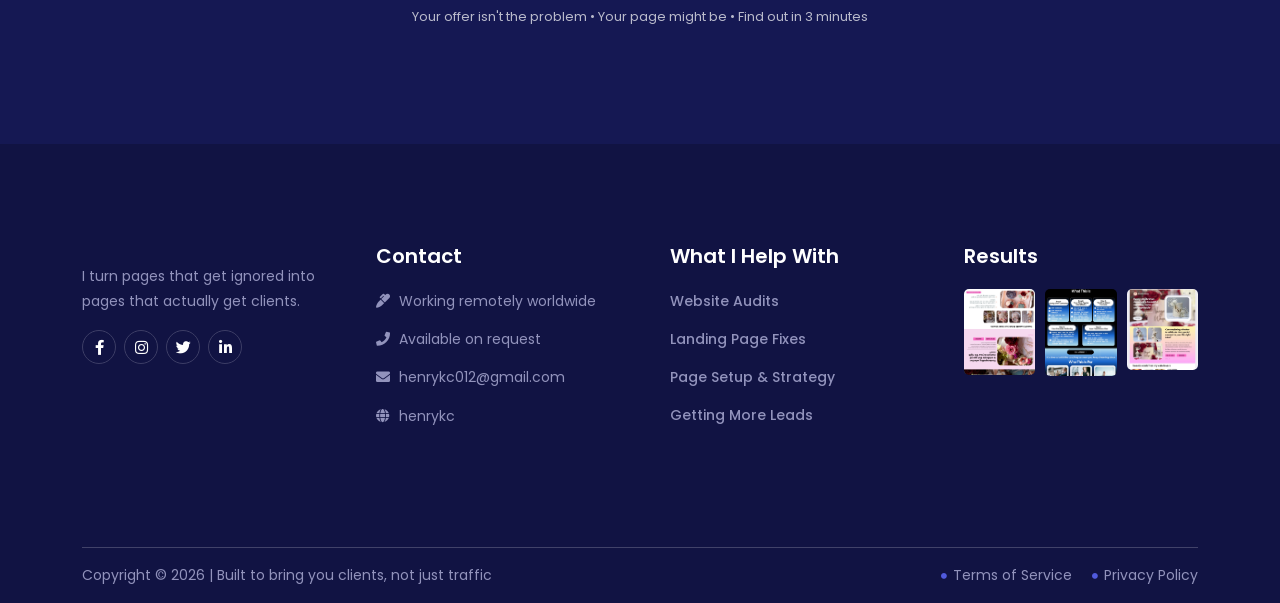
==== commit ff41f6e8: "updated audit and main page" ====
--- a/index.html
+++ b/index.html
@@ -22,10 +22,14 @@
       property="og:description"
       content="Find out exactly why visitors aren't booking and what to fix."
     />
-    <meta property="og:image" content="images/og-image.png" />
+    <meta
+      property="og:image"
+      content="https://pages-audit.vercel.app/images/og-image.png"
+    />
     <meta property="og:image:width" content="1200" />
     <meta property="og:image:height" content="630" />
     <meta property="og:type" content="website" />
+    <meta property="og:url" content="https://pages-audit.vercel.app" />
 
     <!-- Title -->
     <title>Page & Website Audit For Coaches</title>
@@ -185,13 +189,13 @@
           <div class="col-12 col-md-6 col-lg-6">
             <div class="about-content-text mb-80">
               <h6 data-aos="fade-up" data-aos-delay="300" class="aos-init">
-                What This Audit Cover
+                What This Audit Covers
               </h6>
               <h3 data-aos="fade-up" data-aos-delay="300" class="aos-init">
                 You're showing up, but the clients aren't. Here's why
               </h3>
               <p data-aos="fade-up" data-aos-delay="300" class="aos-init">
-                Most coaches are putting theirselves out there, doing everything
+                Most coaches are putting themselves out there, doing everything
                 right. They're just one fix away from clients. Here's what's
                 usually in the way:
               </p>
@@ -1404,7 +1408,7 @@
               data-aos-delay="300"
             >
               <p>Page Reality Check</p>
-              <h4>Which One Looks Like Your Page?</h4>
+              <h4>Before the Audit, They Had the Same Problem You Do</h4>
             </div>
           </div>
         </div>
@@ -1558,8 +1562,8 @@
                       decoding="async" /></picture
                 ></a>
                 <p>
-                  I help coaches turn websites and Pages that gets ignored into
-                  pages that actually bring in clients.
+                  I turn pages that get ignored into pages that actually get
+                  clients.
                 </p>
 
                 <!-- Social Info -->
